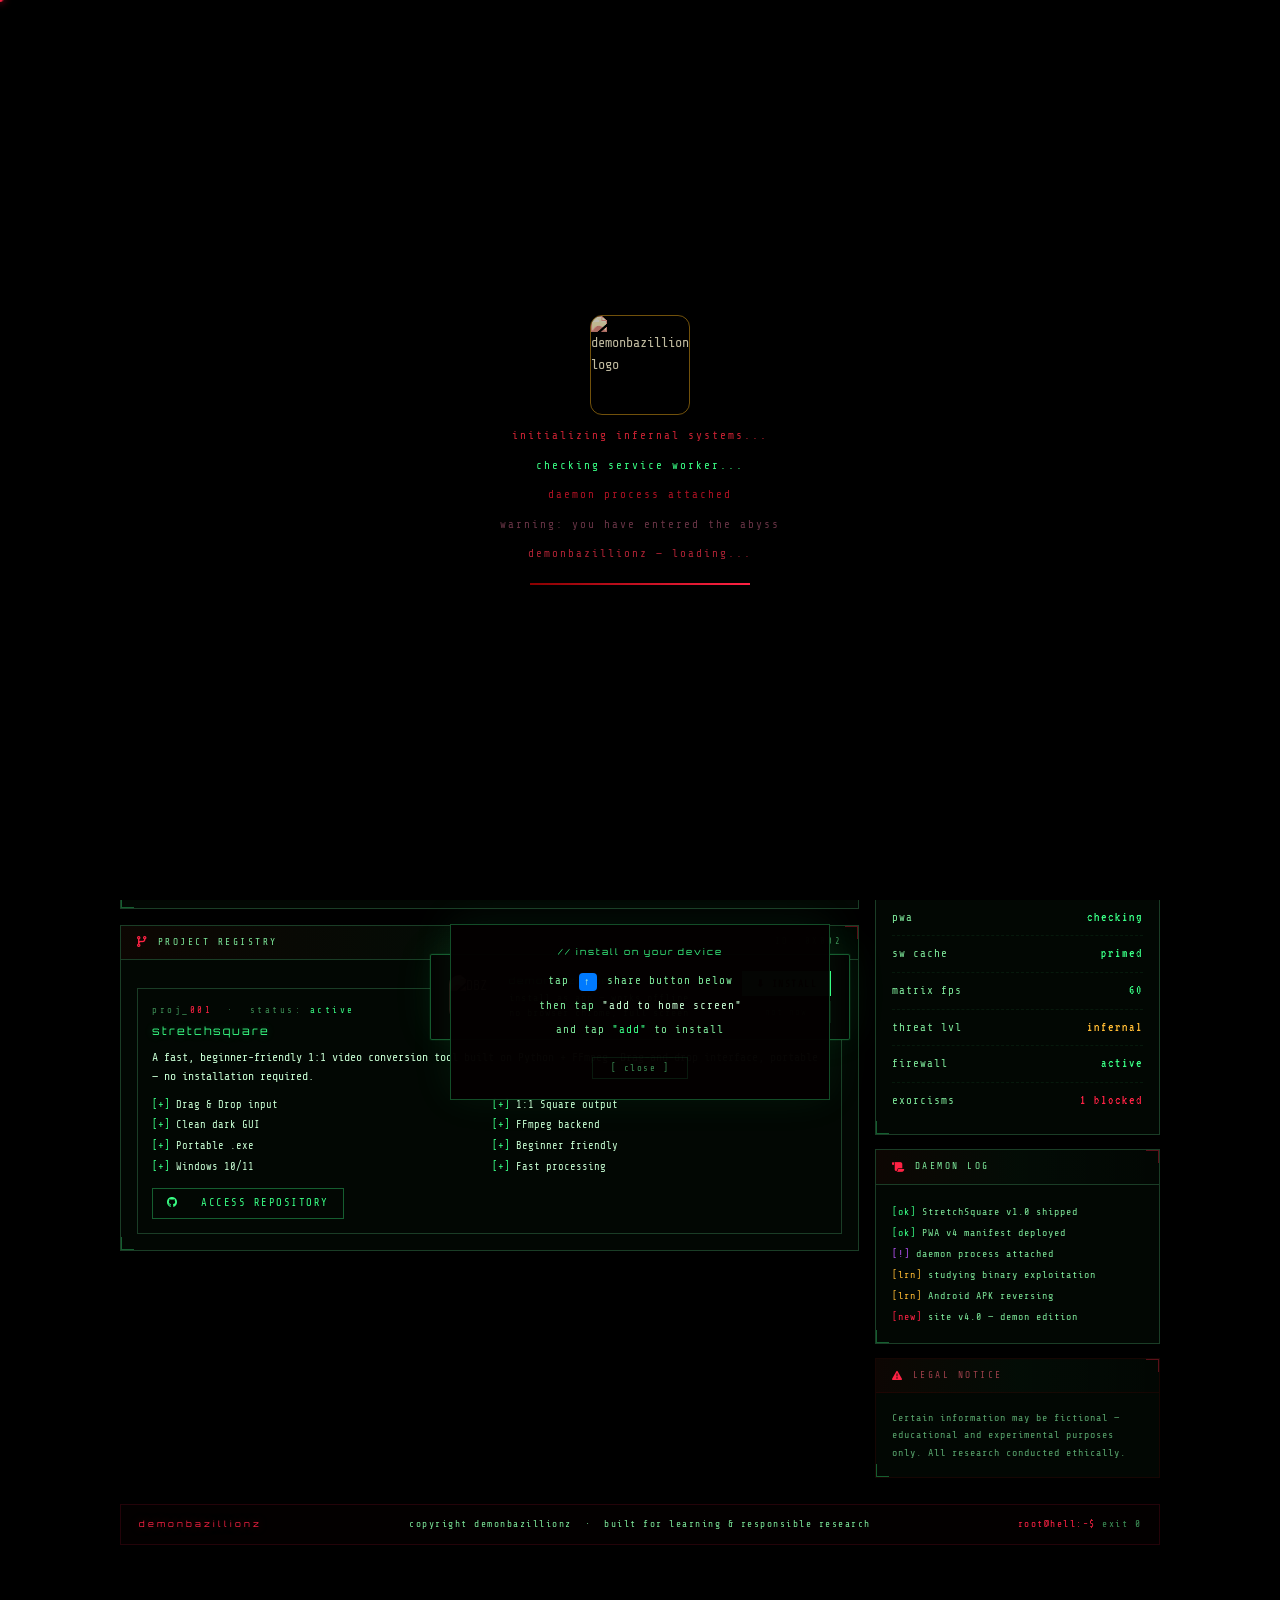
==== index.html @ 0a986ab4 "Add files via upload" ====
<!DOCTYPE html>
<html lang="en">
<head>
  <meta charset="UTF-8">
  <meta name="viewport" content="width=device-width, initial-scale=1.0, maximum-scale=1.0, user-scalable=no">
  <title>demonbazillionz</title>

  <!-- ── PWA CORE ── -->
  <link rel="manifest" href="manifest.json">
  <meta name="theme-color" content="#000000" media="(prefers-color-scheme: dark)">
  <meta name="theme-color" content="#000000" media="(prefers-color-scheme: light)">

  <!-- ── SEO & Description ── -->
  <meta name="description" content="demonbazillionz — Reverse engineering and Cybersecurity by NITHIN B N">
  <meta name="keywords" content="cybersecurity, reverse engineering, ethical hacking, pentesting, demonbazillionz">
  <meta name="author" content="NITHIN B N">
  <meta name="robots" content="index, follow">

  <!-- ── Open Graph ── -->
  <meta property="og:title" content="demonbazillionz">
  <meta property="og:description" content="Reverse engineering and Cybersecurity by NITHIN B N">
  <meta property="og:image" content="https://i.ibb.co/39F2XkQs/demonbazillionz.png">
  <meta property="og:type" content="website">
  <meta property="og:url" content="https://demonbazillionz.github.io/demonbazillionz/">
  <meta name="twitter:card" content="summary">
  <meta name="twitter:title" content="demonbazillionz">
  <meta name="twitter:image" content="https://i.ibb.co/39F2XkQs/demonbazillionz.png">

  <!-- ── iOS / Safari PWA ── -->
  <meta name="mobile-web-app-capable" content="yes">
  <meta name="apple-mobile-web-app-capable" content="yes">
  <meta name="apple-mobile-web-app-status-bar-style" content="black-translucent">
  <meta name="apple-mobile-web-app-title" content="DBZ">
  <link rel="apple-touch-icon" href="icons/icon-192.png">
  <link rel="apple-touch-icon" sizes="152x152" href="icons/icon-192.png">
  <link rel="apple-touch-icon" sizes="167x167" href="icons/icon-192.png">
  <link rel="apple-touch-icon" sizes="180x180" href="icons/icon-192.png">

  <!-- iOS Splash Screens (key sizes) -->
  <link rel="apple-touch-startup-image" 
        media="screen and (device-width: 390px) and (device-height: 844px) and (-webkit-device-pixel-ratio: 3)"
        href="icons/icon-512.png">
  <link rel="apple-touch-startup-image"
        media="screen and (device-width: 414px) and (device-height: 896px) and (-webkit-device-pixel-ratio: 2)"
        href="icons/icon-512.png">
  <link rel="apple-touch-startup-image"
        media="screen and (device-width: 375px) and (device-height: 812px) and (-webkit-device-pixel-ratio: 3)"
        href="icons/icon-512.png">

  <!-- ── Favicon ── -->
  <link rel="icon" type="image/png" sizes="32x32" href="icons/icon-192.png">
  <link rel="icon" type="image/png" sizes="16x16" href="icons/icon-192.png">
  <link rel="shortcut icon" href="icons/icon-192.png">

  <!-- ══════════════════════════════════════════
       SERVICE WORKER + AUTO-UPDATE SYSTEM
       ─────────────────────────────────────────
       Flow:
       1. SW installs → skipWaiting (activates fast)
       2. SW activates → postMessage("SW_UPDATED")
          to every open tab
       3. Page receives message → shows toast
       4. Toast auto-reloads after 3s countdown
          OR user taps "reload now"
       Result: user always gets latest version
               with zero manual action needed
  ══════════════════════════════════════════ -->
  <script>
    if ("serviceWorker" in navigator) {
      window.addEventListener("load", () => {

        navigator.serviceWorker.register("./service-worker.js", { scope: "./" })
          .then(reg => {
            console.log("[DBZ-SW] registered, scope:", reg.scope);

            // ── Detect a new SW found (update available) ──
            reg.addEventListener("updatefound", () => {
              const newWorker = reg.installing;
              console.log("[DBZ-SW] update found, new worker installing...");
              newWorker.addEventListener("statechange", () => {
                console.log("[DBZ-SW] worker state:", newWorker.state);
              });
            });

            // ── Periodically check for updates (every 60s) ──
            // Browser already checks on navigate, this catches long sessions
            setInterval(() => {
              reg.update().catch(() => {});
            }, 60 * 1000);
          })
          .catch(e => console.warn("[DBZ-SW] registration failed:", e));

        // ── Listen for SW_UPDATED message from activated SW ──
        navigator.serviceWorker.addEventListener("message", event => {
          if (event.data?.type === "SW_UPDATED") {
            console.log("[DBZ-SW] update broadcast received, version:", event.data.version);
            window._swVersion = event.data.version;
            // Show the update toast (defined below after DOM loads)
            if (typeof window.showUpdateToast === "function") {
              window.showUpdateToast(event.data.version);
            } else {
              // DOM not ready yet — wait for it
              window._pendingUpdateVersion = event.data.version;
            }
          }
        });

        // ── Handle controller change (new SW took over) ──
        // This fires when a NEW controller replaces the old one
        let refreshing = false;
        navigator.serviceWorker.addEventListener("controllerchange", () => {
          if (!refreshing) {
            refreshing = true;
            console.log("[DBZ-SW] controller changed — reloading for fresh content");
            window.location.reload();
          }
        });

      });
    }
  </script>

  <!-- ── FONTS ── -->
  <link rel="preconnect" href="https://fonts.googleapis.com">
  <link rel="preconnect" href="https://fonts.gstatic.com" crossorigin>
  <link href="https://fonts.googleapis.com/css2?family=Share+Tech+Mono&family=VT323&family=Orbitron:wght@400;700;900&display=swap" rel="stylesheet">
  <link rel="stylesheet" href="https://cdnjs.cloudflare.com/ajax/libs/font-awesome/6.4.0/css/all.min.css" crossorigin="anonymous"/>

  <style>
    /* ═══════════════════════════════════════════
       COLOUR SYSTEM
    ═══════════════════════════════════════════ */
    :root {
      --c-primary : #39ff85;
      --c-body    : #c8ffd4;
      --c-muted   : #7de89a;
      --c-faint   : #3d8f56;
      --c-border  : #1a3d26;
      --c-red     : #ff2244;
      --c-blood   : #8b0000;
      --c-amber   : #ffbb33;
      --c-violet  : #bb55ff;
      --c-cyan    : #33ddff;
      --c-bg      : #000000;
      --c-surface : rgba(4, 10, 6, 0.94);
      --c-header  : rgba(8, 0, 2, 0.98);
      --f-mono    : 'Share Tech Mono', 'Courier New', monospace;
      --f-display : 'Orbitron', monospace;
      --f-vt      : 'VT323', monospace;
    }

    *, *::before, *::after { box-sizing:border-box; margin:0; padding:0; }

    html, body {
      width:100%; min-height:100vh;
      background: var(--c-bg);
      color: var(--c-body);
      font-family: var(--f-mono);
      font-size: 13.5px;
      line-height: 1.6;
      overflow-x: hidden;
      cursor: none;
      -webkit-font-smoothing: antialiased;
    }

    body::before {
      content:''; position:fixed; inset:0;
      background: repeating-linear-gradient(0deg,
        transparent 0px, transparent 3px,
        rgba(0,0,0,0.08) 3px, rgba(0,0,0,0.08) 4px
      );
      pointer-events:none; z-index:9999;
    }
    body::after {
      content:''; position:fixed; inset:0;
      background: radial-gradient(ellipse at center, transparent 50%, rgba(0,0,0,0.75) 100%);
      pointer-events:none; z-index:9998;
    }

    /* ── CURSOR ── */
    #cursor {
      position:fixed; pointer-events:none; z-index:99999;
      font-size:15px; line-height:1;
      color: var(--c-red);
      text-shadow: 0 0 8px var(--c-red);
      will-change: transform;
    }
    .cursor-trail {
      position:fixed; pointer-events:none; z-index:99998;
      border-radius:50%; width:4px; height:4px;
      background: var(--c-red);
      will-change: transform, opacity;
    }

    /* ── MATRIX CANVAS ── */
    #matrix-canvas {
      position:fixed; inset:0; width:100%; height:100%;
      z-index:1; opacity:0.13; will-change:transform;
    }

    /* ── SIGIL BG ── */
    #sigil-bg {
      position:fixed; top:50%; left:50%;
      width:min(540px,85vw); height:min(540px,85vw);
      z-index:2; opacity:0.04; pointer-events:none;
      animation: sigil-rot 65s linear infinite;
      will-change:transform;
      transform:translate(-50%,-50%) rotate(0deg);
    }
    @keyframes sigil-rot { to { transform:translate(-50%,-50%) rotate(360deg); } }

    /* ── BLOOD CANVAS ── */
    #blood-canvas {
      position:fixed; top:0; left:0; width:100%; height:100%;
      z-index:3; pointer-events:none; will-change:transform;
    }

    /* ── NOISE ── */
    #noise {
      position:fixed; inset:0; z-index:4;
      pointer-events:none; opacity:0.025;
      background-image: url("data:image/svg+xml,%3Csvg viewBox='0 0 200 200' xmlns='http://www.w3.org/2000/svg'%3E%3Cfilter id='n'%3E%3CfeTurbulence type='fractalNoise' baseFrequency='0.85' numOctaves='3' stitchTiles='stitch'/%3E%3C/filter%3E%3Crect width='100%25' height='100%25' filter='url(%23n)'/%3E%3C/svg%3E");
      background-size:200px;
    }

    /* ── LIGHTNING ── */
    #lightning { position:fixed; inset:0; z-index:5; pointer-events:none; opacity:0; }

    /* ── GHOST PARTICLES ── */
    .ghost-particle {
      position:fixed; pointer-events:none; z-index:6;
      font-size:12px; font-family:var(--f-mono);
      animation: ghost-fly 2s ease-out forwards;
    }
    @keyframes ghost-fly {
      0%  { opacity:1;   transform:translateY(0) scale(1); }
      100%{ opacity:0;   transform:translateY(-80px) scale(0.4); }
    }

    /* ══════════════════════════════════════════
       ★ PWA INSTALL BANNER ★
    ══════════════════════════════════════════ */
    #pwa-banner {
      position: fixed;
      bottom: -140px;       /* starts offscreen */
      left: 50%;
      transform: translateX(-50%);
      z-index: 99996;
      width: min(420px, calc(100vw - 24px));
      background: rgba(4,0,1,0.98);
      border: 1px solid rgba(57,255,133,0.35);
      box-shadow: 0 -4px 40px rgba(57,255,133,0.08), 0 0 0 1px rgba(57,255,133,0.05);
      padding: 16px 18px;
      display: flex;
      align-items: center;
      gap: 14px;
      transition: bottom 0.55s cubic-bezier(0.34, 1.56, 0.64, 1);
      border-radius: 2px;
    }
    #pwa-banner.visible { bottom: 18px; }
    #pwa-banner.dismissed { bottom: -200px; transition: bottom 0.35s ease-in; }

    .pwa-icon {
      flex-shrink: 0;
      width: 46px; height: 46px;
      border-radius: 10px;
      overflow: hidden;
      border: 1px solid rgba(220,20,60,0.3);
      filter: sepia(1) hue-rotate(320deg) saturate(1.8) brightness(0.75);
    }
    .pwa-icon img { width:100%; height:100%; object-fit:cover; display:block; }

    .pwa-text { flex: 1; min-width: 0; }
    .pwa-text .pwa-title {
      font-family: var(--f-display);
      font-size: 0.68rem;
      color: var(--c-primary);
      letter-spacing: 2px;
      text-transform: lowercase;
      margin-bottom: 2px;
    }
    .pwa-text .pwa-sub {
      font-size: 10px;
      color: var(--c-muted);
      letter-spacing: 1px;
      line-height: 1.5;
    }

    .pwa-actions { display: flex; flex-direction: column; gap: 5px; flex-shrink: 0; }
    .pwa-install {
      font-family: var(--f-mono);
      font-size: 9.5px;
      color: #000;
      background: var(--c-primary);
      border: none;
      padding: 7px 14px;
      cursor: none;
      letter-spacing: 1.5px;
      text-transform: uppercase;
      font-weight: 700;
      transition: filter 0.15s;
      white-space: nowrap;
    }
    .pwa-install:hover { filter: brightness(1.1); }
    .pwa-dismiss {
      font-family: var(--f-mono);
      font-size: 9px;
      color: var(--c-faint);
      background: transparent;
      border: 1px solid rgba(57,255,133,0.1);
      padding: 5px 10px;
      cursor: none;
      letter-spacing: 1px;
      text-align: center;
      transition: color 0.15s, border-color 0.15s;
    }
    .pwa-dismiss:hover { color: var(--c-red); border-color: rgba(255,34,68,0.2); }

    /* ── iOS Manual Prompt ── */
    #ios-prompt {
      position: fixed;
      bottom: -200px;
      left: 50%;
      transform: translateX(-50%);
      z-index: 99996;
      width: min(380px, calc(100vw - 24px));
      background: rgba(4,0,1,0.98);
      border: 1px solid rgba(57,255,133,0.3);
      padding: 20px 18px;
      text-align: center;
      transition: bottom 0.55s cubic-bezier(0.34, 1.56, 0.64, 1);
      box-shadow: 0 -4px 40px rgba(57,255,133,0.08);
    }
    #ios-prompt.visible { bottom: 18px; }
    #ios-prompt.dismissed { bottom: -200px; transition: bottom 0.35s ease-in; }

    #ios-prompt .ios-title {
      font-family: var(--f-display);
      font-size: 0.65rem;
      color: var(--c-primary);
      letter-spacing: 2px;
      margin-bottom: 10px;
    }
    #ios-prompt .ios-steps {
      font-size: 11px;
      color: var(--c-muted);
      letter-spacing: 1px;
      line-height: 2.2;
      margin-bottom: 14px;
    }
    #ios-prompt .ios-steps span { color: var(--c-body); }
    #ios-prompt .share-icon {
      display: inline-block;
      width: 18px; height: 18px;
      background: #007aff;
      border-radius: 4px;
      line-height: 18px;
      font-size: 10px;
      color: #fff;
      vertical-align: middle;
      margin: 0 3px;
    }
    #ios-prompt .ios-close {
      font-family: var(--f-mono);
      font-size: 9px;
      color: var(--c-faint);
      background: transparent;
      border: 1px solid rgba(57,255,133,0.1);
      padding: 5px 18px;
      cursor: none;
      letter-spacing: 1.5px;
    }

    /* ══════════════════════════════════════════
       BOOT SCREEN
    ══════════════════════════════════════════ */
    #boot-screen {
      position:fixed; inset:0; background:#000;
      z-index:99997;
      display:flex; flex-direction:column;
      align-items:center; justify-content:center; gap:12px;
      transition: opacity 0.7s ease;
    }
    #boot-screen.fade-out { opacity:0; pointer-events:none; }

    #boot-logo {
      width:100px; height:100px; border-radius:12px;
      border:1px solid rgba(250,180,25,0.45);
      overflow:hidden;
      animation: logo-beat 1.1s ease-in-out infinite alternate;
    }
    #boot-logo img {
      width:100%; height:100%; object-fit:cover; display:block;
      filter: sepia(1) hue-rotate(320deg) saturate(1.8) brightness(0.75);
    }
    @keyframes logo-beat {
      from { box-shadow:0 0 18px rgba(250,180,25,0.3); transform:scale(1); }
      to   { box-shadow:0 0 44px rgba(250,180,25,0.6); transform:scale(1.04); }
    }

    .boot-line {
      font-family:var(--f-mono); font-size:11px;
      letter-spacing:2px; opacity:0;
      animation:bshow 0.05s forwards;
    }
    @keyframes bshow { to { opacity:1; } }

    /* Boot progress bar */
    #boot-progress-track {
      width: 220px;
      height: 2px;
      background: rgba(57,255,133,0.08);
      margin-top: 8px;
      overflow: hidden;
    }
    #boot-progress-fill {
      height: 100%;
      width: 0%;
      background: linear-gradient(90deg, var(--c-blood), var(--c-red));
      box-shadow: 0 0 8px rgba(255,34,68,0.5);
      transition: width 0.1s ease;
    }

    /* ══════════════════════════════════════════
       PAGE WRAPPER
    ══════════════════════════════════════════ */
    #page {
      position:relative; z-index:10;
      max-width:1080px; margin:0 auto;
      padding:20px 20px 60px;
    }

    /* ══════════════════════════════════════════
       ACCESS BAR
    ══════════════════════════════════════════ */
    #access-bar {
      border:1px solid rgba(220,20,60,0.2); border-bottom:none;
      background: linear-gradient(90deg, #0c0000, #050200, #000602);
      padding:5px 16px;
      display:flex; justify-content:space-between; align-items:center;
      font-size:10px; color:var(--c-faint);
      letter-spacing:1.5px; text-transform:uppercase;
    }
    .blink-dot {
      display:inline-block; width:6px; height:6px;
      background:var(--c-red); border-radius:50%;
      box-shadow:0 0 6px var(--c-red);
      animation:bdot 1.4s step-start infinite; margin-right:6px;
    }
    @keyframes bdot { 50%{opacity:0} }
    .s-ok   { color: var(--c-primary); }
    .s-warn { color: var(--c-amber); }
    .s-evil { color: var(--c-red); }

    /* ══════════════════════════════════════════
       TERMINAL FRAME
    ══════════════════════════════════════════ */
    #terminal-frame {
      border:1px solid rgba(220,20,60,0.18);
      background: var(--c-surface);
      box-shadow: 0 0 50px rgba(139,0,0,0.07), inset 0 0 60px rgba(0,0,0,0.5);
      animation: frame-breathe 14s ease-in-out infinite;
    }
    @keyframes frame-breathe {
      0%,100%{ box-shadow:0 0 50px rgba(139,0,0,0.07), inset 0 0 60px rgba(0,0,0,0.5); }
      50%    { box-shadow:0 0 90px rgba(139,0,0,0.14), inset 0 0 60px rgba(0,0,0,0.5); }
    }

    #terminal-titlebar {
      background: var(--c-header);
      border-bottom:1px solid rgba(220,20,60,0.14);
      padding:7px 14px;
      display:flex; align-items:center; gap:7px;
      font-size:10px; color:var(--c-muted); letter-spacing:1.5px;
    }
    .win-btn { width:10px; height:10px; border-radius:50%; }
    .wb-close{ background:#ff3b30; box-shadow:0 0 5px #ff3b30; }
    .wb-min  { background:#ffcc00; box-shadow:0 0 4px #ffcc00; }
    .wb-max  { background:#28a745; box-shadow:0 0 4px #28a745; }

    #terminal-body { padding:26px 28px 32px; }

    /* ══════════════════════════════════════════
       MAIN TITLE
    ══════════════════════════════════════════ */
    #title-wrap { text-align:center; margin-bottom:20px; }

    #site-title {
      font-family: var(--f-display);
      font-size: clamp(1.6rem, 4.2vw, 3rem);
      font-weight: 900;
      color: var(--c-primary);
      text-transform: lowercase;
      letter-spacing: 5px;
      position: relative;
      display: inline-block;
      text-shadow: 0 0 16px rgba(57,255,133,0.4), 0 0 40px rgba(57,255,133,0.15);
      animation: title-flicker 10s ease-in-out infinite;
    }
    @keyframes title-flicker {
      0%,16%,18%,20%,90%,100%{
        color:var(--c-primary);
        text-shadow:0 0 16px rgba(57,255,133,0.4), 0 0 40px rgba(57,255,133,0.15);
      }
      17%{ color:var(--c-red); text-shadow:0 0 14px rgba(255,34,68,0.6); }
      91%{ color:var(--c-violet); text-shadow:0 0 14px rgba(187,85,255,0.5); }
    }
    #site-title::before {
      content:attr(data-text); position:absolute; left:0; top:0;
      color:var(--c-red); opacity:0.55;
      animation:glitch-r 4.5s infinite;
    }
    #site-title::after {
      content:attr(data-text); position:absolute; left:0; top:0;
      color:var(--c-cyan); opacity:0.4;
      animation:glitch-c 4.5s infinite 0.8s;
    }
    @keyframes glitch-r {
      0%,90%,100%{ transform:translate(0); clip-path:polygon(0 0,100% 0,100% 0,0 0); }
      92%{ transform:translate(-4px,1px); clip-path:polygon(0 18%,100% 18%,100% 38%,0 38%); }
      96%{ transform:translate(4px,-1px); clip-path:polygon(0 58%,100% 58%,100% 76%,0 76%); }
    }
    @keyframes glitch-c {
      0%,88%,100%{ transform:translate(0); clip-path:polygon(0 0,100% 0,100% 0,0 0); }
      90%{ transform:translate(3px,0); clip-path:polygon(0 40%,100% 40%,100% 60%,0 60%); }
      94%{ transform:translate(-3px,2px); clip-path:polygon(0 70%,100% 70%,100% 88%,0 88%); }
    }
    #site-title.inv { filter:invert(1) hue-rotate(180deg); }

    .demon-subtitle {
      font-family: var(--f-vt);
      font-size: clamp(1rem, 2.4vw, 1.35rem);
      color: var(--c-red);
      letter-spacing: 3px;
      margin-top: 5px;
      opacity: 0.85;
    }

    #penta-wrap { margin:10px auto 0; width:44px; height:44px; position:relative; }
    #penta-svg  {
      width:100%; height:100%;
      animation:pspin 24s linear infinite; will-change:transform;
      filter:drop-shadow(0 0 5px var(--c-red));
    }
    #penta-inner {
      position:absolute; top:0; left:0; width:100%; height:100%;
      animation:pspin 12s linear infinite reverse; opacity:0.35; will-change:transform;
    }
    @keyframes pspin { to { transform:rotate(360deg); } }

    /* ══════════════════════════════════════════
       WARNING BANNER
    ══════════════════════════════════════════ */
    #warning-banner {
      border:1px solid rgba(255,34,68,0.22);
      background:rgba(10,0,3,0.97);
      padding:8px 16px; margin:18px 0 0;
      font-size:10.5px; color: rgba(255,100,120,0.9);
      letter-spacing:1.5px;
      display:flex; gap:10px; align-items:center;
      animation:warn-breathe 3.5s ease-in-out infinite;
    }
    @keyframes warn-breathe {
      0%,100%{ border-color:rgba(255,34,68,0.22); }
      50%    { border-color:rgba(255,34,68,0.45); }
    }
    .warn-icon { color:var(--c-red); animation:bdot 1s step-start infinite; }

    /* ══════════════════════════════════════════
       TYPING PROMPT
    ══════════════════════════════════════════ */
    .prompt-line {
      margin-top:20px; font-size:0.84rem; color: var(--c-body);
      display:flex; gap:8px; flex-wrap:wrap; align-items:flex-start;
    }
    .ps1 { color:var(--c-red); white-space:nowrap; flex-shrink:0; font-weight:bold; }
    .ps1 span { color:var(--c-primary); }
    #typing-output { flex:1; color:var(--c-body); word-break:break-word; }
    #caret {
      display:inline-block; width:8px; height:1em;
      background:var(--c-red); vertical-align:text-bottom; margin-left:2px;
      animation:blink-c 1s step-start infinite;
    }
    @keyframes blink-c { 50%{opacity:0} }

    /* ══════════════════════════════════════════
       LOG TICKER
    ══════════════════════════════════════════ */
    #log-ticker {
      border:1px solid rgba(220,20,60,0.15); border-top:none;
      background:rgba(4,0,1,0.98);
      padding:6px 14px; font-size:9.5px;
      color: var(--c-muted); letter-spacing:1.5px;
      overflow:hidden; white-space:nowrap; margin-bottom:14px;
    }
    .ticker-inner {
      display:inline-block;
      animation:ticker 38s linear infinite;
      will-change:transform;
    }
    @keyframes ticker { 0%{transform:translateX(100vw)} 100%{transform:translateX(-100%)} }
    .t-ok   { color: var(--c-primary); }
    .t-warn { color: var(--c-amber); }
    .t-err  { color: var(--c-red); }
    .t-evil { color: var(--c-violet); }

    /* ══════════════════════════════════════════
       SOUL COUNTER
    ══════════════════════════════════════════ */
    #soul-counter {
      border:1px solid rgba(187,85,255,0.2);
      background:rgba(6,0,12,0.97);
      padding:8px 16px; margin-bottom:16px;
      display:flex; justify-content:space-between; align-items:center;
      font-size:10.5px; letter-spacing:1.5px; color: var(--c-muted);
    }
    #soul-count-val {
      font-family:var(--f-vt); font-size:1.3rem;
      color:var(--c-violet); letter-spacing:3px;
      text-shadow:0 0 10px rgba(187,85,255,0.6);
    }
    .soul-skull { color:var(--c-violet); animation:bdot 1.9s step-start infinite; }

    /* ══════════════════════════════════════════
       DIVIDERS
    ══════════════════════════════════════════ */
    .hex-divider {
      margin:18px 0; display:flex; align-items:center; gap:10px;
      font-size:9px; color: var(--c-faint); letter-spacing:3px;
    }
    .hex-divider::before,.hex-divider::after {
      content:''; flex:1; height:1px;
      background:linear-gradient(90deg,transparent,var(--c-border),transparent);
    }

    /* ══════════════════════════════════════════
       GRID
    ══════════════════════════════════════════ */
    .main-grid { display:grid; grid-template-columns:1fr 285px; gap:16px; }
    @media(max-width:820px){ .main-grid{grid-template-columns:1fr} }

    /* ══════════════════════════════════════════
       PANELS
    ══════════════════════════════════════════ */
    .panel {
      background: rgba(3,8,4,0.92);
      border:1px solid var(--c-border);
      position:relative; overflow:hidden;
      transition:border-color 0.3s, box-shadow 0.3s;
    }
    .panel:hover {
      border-color:rgba(220,20,60,0.25);
      box-shadow:0 0 20px rgba(139,0,0,0.08);
    }
    .panel::after {
      content:''; position:absolute; top:0; right:0;
      width:13px; height:13px;
      border-top:1px solid var(--c-red);
      border-right:1px solid var(--c-red);
      pointer-events:none; opacity:0.35;
    }
    .corner-bl {
      position:absolute; bottom:0; left:0;
      width:13px; height:13px;
      border-bottom:1px solid var(--c-primary);
      border-left:1px solid var(--c-primary);
      pointer-events:none; z-index:2; opacity:0.35;
    }

    .panel-header {
      background:linear-gradient(90deg,rgba(139,0,0,0.08),rgba(57,255,133,0.02),transparent);
      border-bottom:1px solid var(--c-border);
      padding:9px 16px;
      display:flex; align-items:center; gap:8px;
      font-size:9.5px; color: var(--c-muted);
      letter-spacing:2.5px; text-transform:uppercase;
      position:relative; z-index:2;
    }
    .ph-icon { color:var(--c-red); font-size:11px; }
    .ph-tag  { margin-left:auto; color:var(--c-faint); font-size:8.5px; }

    .panel-body { padding:16px; position:relative; z-index:2; }

    /* ══════════════════════════════════════════
       AGENT / ABOUT
    ══════════════════════════════════════════ */
    .about-grid { display:flex; gap:16px; align-items:flex-start; margin-bottom:14px; }

    .avatar-frame {
      flex-shrink:0; width:80px; height:80px;
      border:1px solid rgba(220,20,60,0.4);
      position:relative; overflow:hidden;
      animation: av-haunt 9s ease-in-out infinite;
    }
    @keyframes av-haunt {
      0%,100%{ box-shadow:0 0 12px rgba(139,0,0,0.2); }
      50%    { box-shadow:0 0 26px rgba(220,20,60,0.38); }
    }
    .avatar-frame img {
      width:100%; height:100%; object-fit:cover; display:block;
      filter: saturate(0.15) sepia(1) hue-rotate(320deg) brightness(0.7) contrast(1.2);
      animation: av-glitch 14s ease-in-out infinite;
    }
    @keyframes av-glitch {
      0%,93%,100%{ filter:saturate(0.15) sepia(1) hue-rotate(320deg) brightness(0.7) contrast(1.2); transform:translate(0); }
      94%{ filter:saturate(0.5) hue-rotate(100deg) brightness(1.15); transform:translate(-2px,1px); }
      96%{ filter:saturate(0) brightness(0.3); transform:translate(2px,-1px); }
      97%{ filter:saturate(0.15) sepia(1) hue-rotate(320deg) brightness(0.7); transform:translate(0); }
    }
    .avatar-frame::after {
      content:''; position:absolute; inset:0;
      background:repeating-linear-gradient(0deg,transparent,transparent 3px,rgba(220,20,60,0.04) 3px,rgba(220,20,60,0.04) 4px);
      pointer-events:none;
    }

    .agent-info .handle {
      font-family:var(--f-display); font-size:0.72rem;
      color:var(--c-primary); letter-spacing:2.5px; text-transform:lowercase;
      text-shadow:0 0 8px rgba(57,255,133,0.3);
    }
    .agent-info .realname {
      font-family:var(--f-vt); font-size:1.3rem;
      color:var(--c-amber); letter-spacing:2px;
      text-shadow:0 0 8px rgba(255,187,51,0.35);
      margin-top:2px;
    }
    .agent-info .role-tag {
      margin-top:6px; font-size:10px;
      color: var(--c-muted);
      letter-spacing:1.5px;
      border-left:1.5px solid rgba(220,20,60,0.35);
      padding-left:8px; line-height:1.75;
    }

    .bio-text {
      font-size:12px; color: var(--c-body); line-height:1.72;
      border-left:1px solid rgba(57,255,133,0.15);
      padding-left:12px; margin-top:4px;
    }

    /* ══════════════════════════════════════════
       SKILLS
    ══════════════════════════════════════════ */
    .skills-header {
      font-size:9px; letter-spacing:2.5px;
      color:var(--c-faint); text-transform:uppercase; margin:16px 0 8px;
    }
    .skills-grid { display:grid; grid-template-columns:repeat(3,1fr); gap:7px; }
    .skill-item {
      border:1px solid var(--c-border); padding:7px 9px;
      font-size:11px; color: var(--c-body);
      letter-spacing:1px; cursor:default;
      transition:border-color 0.2s, color 0.2s, background 0.2s;
    }
    .skill-item::before { content:'> '; color:var(--c-faint); }
    .skill-item:hover {
      border-color:rgba(255,34,68,0.4);
      color:var(--c-red);
      background:rgba(255,34,68,0.04);
    }
    .skill-item:hover::before { color:var(--c-red); }

    /* ══════════════════════════════════════════
       PROJECTS
    ══════════════════════════════════════════ */
    .project-entry {
      border:1px solid var(--c-border); padding:14px; margin-top:12px;
      transition:border-color 0.3s, box-shadow 0.3s;
    }
    .project-entry:hover { border-color:rgba(220,20,60,0.25); box-shadow:0 0 16px rgba(139,0,0,0.07); }
    .project-id { font-size:9px; color:var(--c-faint); letter-spacing:2.5px; margin-bottom:6px; }
    .project-id span { color:var(--c-red); }
    .project-name {
      font-family:var(--f-display); font-size:0.82rem;
      color:var(--c-primary); letter-spacing:2px; margin-bottom:7px;
      text-transform:lowercase;
      text-shadow:0 0 8px rgba(57,255,133,0.25);
    }
    .project-desc { font-size:11.5px; color:var(--c-body); line-height:1.68; margin-bottom:10px; }
    .feature-list {
      list-style:none; font-size:10.5px; color:var(--c-body);
      display:grid; grid-template-columns:1fr 1fr; gap:4px; margin-bottom:12px;
    }
    .feature-list li::before { content:'[+] '; color:var(--c-primary); }

    .hack-btn {
      display:inline-block; font-family:var(--f-mono);
      font-size:10.5px; color:var(--c-primary);
      border:1px solid rgba(57,255,133,0.35);
      padding:6px 14px; text-decoration:none;
      letter-spacing:1.5px; text-transform:uppercase;
      transition:all 0.2s;
    }
    .hack-btn:hover {
      background:rgba(57,255,133,0.07);
      box-shadow:0 0 14px rgba(57,255,133,0.15);
      color:#fff; border-color:var(--c-primary);
    }

    /* ══════════════════════════════════════════
       SIDEBAR — STAT BLOCK
    ══════════════════════════════════════════ */
    .stat-block { font-size:11px; }
    .stat-row {
      display:flex; justify-content:space-between; align-items:center;
      padding:7px 0;
      border-bottom:1px dashed rgba(57,255,133,0.07);
    }
    .stat-row:last-child { border-bottom:none; }
    .stat-row .label { color:var(--c-muted); letter-spacing:1px; }
    .stat-row .val   { font-family:var(--f-vt); font-size:1rem; letter-spacing:2px; color:var(--c-primary); }
    .stat-row .val.warn { color:var(--c-amber); }
    .stat-row .val.crit { color:var(--c-red); animation:bdot 1.6s step-start infinite; }

    /* ══════════════════════════════════════════
       CONNECT
    ══════════════════════════════════════════ */
    .connect-grid { display:grid; grid-template-columns:1fr 1fr; gap:7px; margin-top:4px; }
    .connect-link {
      display:flex; align-items:center; gap:7px; padding:8px 9px;
      border:1px solid var(--c-border); text-decoration:none;
      color:var(--c-body); font-size:11px; letter-spacing:1px;
      transition:border-color 0.2s, color 0.2s, background 0.2s;
    }
    .connect-link:hover {
      border-color:rgba(220,20,60,0.3);
      color:var(--c-red); background:rgba(220,20,60,0.04);
    }
    .connect-link img { width:14px; height:14px; object-fit:contain; }

    /* ══════════════════════════════════════════
       HEXDUMP
    ══════════════════════════════════════════ */
    .hexdump {
      font-size:8px; color:rgba(57,255,133,0.07);
      letter-spacing:1.5px; line-height:2;
      font-family:var(--f-mono); user-select:none; overflow:hidden; max-height:46px;
    }

    /* ══════════════════════════════════════════
       FOOTER
    ══════════════════════════════════════════ */
    #site-footer {
      margin-top:26px;
      border:1px solid rgba(220,20,60,0.15);
      padding:12px 18px;
      display:flex; justify-content:space-between; align-items:center;
      font-size:9.5px; color:var(--c-muted); letter-spacing:1.5px;
      flex-wrap:wrap; gap:6px;
      background:rgba(4,0,1,0.95);
    }
    .footer-brand {
      font-family:var(--f-display); font-size:0.62rem;
      color:var(--c-red); letter-spacing:3px;
      text-transform:lowercase;
      text-shadow:0 0 8px rgba(139,0,0,0.5);
    }

    /* ── Install trigger button in footer ── */
    #pwa-trigger {
      font-family: var(--f-mono);
      font-size: 9px;
      color: var(--c-primary);
      background: transparent;
      border: 1px solid rgba(57,255,133,0.25);
      padding: 4px 10px;
      cursor: none;
      letter-spacing: 1.5px;
      display: none;
      transition: all 0.2s;
    }
    #pwa-trigger.show { display: inline-block; }
    #pwa-trigger:hover { background: rgba(57,255,133,0.06); }

    /* ══════════════════════════════════════════
       RESPONSIVE
    ══════════════════════════════════════════ */
    @media(max-width:600px){
      .skills-grid{grid-template-columns:1fr 1fr}
      .feature-list{grid-template-columns:1fr}
      .connect-grid{grid-template-columns:1fr}
      #terminal-body{padding:16px 14px 22px}
    }

    /* Touch devices: restore default cursor */
    @media (pointer: coarse) {
      html, body { cursor: auto; }
      #cursor, .cursor-trail { display: none; }
      .pwa-install, .pwa-dismiss, .ios-close, #pwa-trigger { cursor: pointer; }
    }

    /* ══════════════════════════════════════════
       ★ MANUAL INSTALL MODAL ★
       Works on every browser — no beforeinstallprompt needed
    ══════════════════════════════════════════ */
    #install-modal {
      position: fixed;
      inset: 0;
      z-index: 999995;
      display: flex;
      align-items: flex-end;
      justify-content: center;
      padding-bottom: 20px;
      pointer-events: none;
      opacity: 0;
      transition: opacity 0.35s ease;
    }
    #install-modal.open {
      pointer-events: all;
      opacity: 1;
    }
    .modal-backdrop {
      position: absolute;
      inset: 0;
      background: rgba(0,0,0,0.75);
      backdrop-filter: blur(3px);
      -webkit-backdrop-filter: blur(3px);
    }
    .modal-box {
      position: relative;
      z-index: 2;
      width: min(480px, calc(100vw - 24px));
      background: rgba(3, 8, 4, 0.99);
      border: 1px solid rgba(57,255,133,0.3);
      box-shadow: 0 -4px 60px rgba(0,0,0,0.8), 0 0 40px rgba(57,255,133,0.05);
      transform: translateY(40px);
      transition: transform 0.45s cubic-bezier(0.34, 1.56, 0.64, 1);
    }
    #install-modal.open .modal-box { transform: translateY(0); }
    .modal-header {
      background: linear-gradient(90deg, rgba(139,0,0,0.12), rgba(57,255,133,0.03), transparent);
      border-bottom: 1px solid var(--c-border);
      padding: 11px 16px;
      display: flex;
      align-items: center;
      justify-content: space-between;
      font-size: 9.5px;
      color: var(--c-muted);
      letter-spacing: 2.5px;
      text-transform: uppercase;
    }
    .modal-close {
      background: transparent;
      border: 1px solid rgba(255,34,68,0.2);
      color: var(--c-red);
      font-family: var(--f-mono);
      font-size: 10px;
      padding: 3px 9px;
      cursor: pointer;
      letter-spacing: 1px;
      transition: background 0.2s;
    }
    .modal-close:hover { background: rgba(255,34,68,0.08); }
    .modal-body { padding: 18px 20px 22px; }
    .browser-tabs {
      display: flex;
      gap: 6px;
      margin-bottom: 16px;
      flex-wrap: wrap;
    }
    .btab {
      font-family: var(--f-mono);
      font-size: 9px;
      letter-spacing: 1.5px;
      padding: 5px 12px;
      border: 1px solid var(--c-border);
      background: transparent;
      color: var(--c-muted);
      cursor: pointer;
      text-transform: uppercase;
      transition: all 0.2s;
    }
    .btab.active {
      border-color: rgba(57,255,133,0.4);
      color: var(--c-primary);
      background: rgba(57,255,133,0.05);
    }
    .btab:hover:not(.active) { border-color: rgba(57,255,133,0.2); color: var(--c-body); }
    .install-steps { display: none; }
    .install-steps.active { display: block; }
    .step-title {
      font-family: var(--f-display);
      font-size: 0.65rem;
      color: var(--c-primary);
      letter-spacing: 2px;
      margin-bottom: 14px;
      text-shadow: 0 0 8px rgba(57,255,133,0.2);
    }
    .step-row {
      display: flex;
      align-items: flex-start;
      gap: 12px;
      padding: 10px 0;
      border-bottom: 1px dashed rgba(57,255,133,0.07);
    }
    .step-row:last-of-type { border-bottom: none; }
    .step-num {
      flex-shrink: 0;
      width: 22px; height: 22px;
      border: 1px solid rgba(255,34,68,0.4);
      display: flex; align-items: center; justify-content: center;
      color: var(--c-red);
      font-family: var(--f-vt);
      font-size: 1.1rem;
    }
    .step-text {
      font-size: 11.5px;
      color: var(--c-body);
      letter-spacing: 1px;
      line-height: 1.65;
      flex: 1;
    }
    .step-text b { color: var(--c-primary); font-weight: normal; }
    .step-text em {
      color: var(--c-amber);
      font-style: normal;
      border: 1px solid rgba(255,187,51,0.25);
      padding: 1px 5px;
      font-size: 10px;
      letter-spacing: 1px;
    }
    .modal-instant {
      display: none;
      width: 100%;
      font-family: var(--f-mono);
      font-size: 11px;
      color: #000;
      background: var(--c-primary);
      border: none;
      padding: 11px;
      cursor: pointer;
      letter-spacing: 2px;
      text-transform: uppercase;
      font-weight: 700;
      margin-top: 14px;
      transition: filter 0.15s;
      box-shadow: 0 0 20px rgba(57,255,133,0.15);
    }
    .modal-instant.show { display: block; }
    .modal-instant:hover { filter: brightness(1.1); }

    /* Floating Action Button — always visible, never fails */
    #install-fab {
      position: fixed;
      bottom: 24px;
      right: 20px;
      z-index: 99990;
      background: rgba(3,8,4,0.97);
      border: 1px solid rgba(57,255,133,0.4);
      color: var(--c-primary);
      font-family: var(--f-mono);
      font-size: 10px;
      letter-spacing: 1.5px;
      padding: 10px 16px;
      cursor: pointer;
      display: none;
      align-items: center;
      gap: 8px;
      box-shadow: 0 0 20px rgba(57,255,133,0.08), 0 4px 20px rgba(0,0,0,0.5);
      transition: border-color 0.2s, box-shadow 0.2s, transform 0.2s;
      animation: fab-breathe 3s ease-in-out infinite;
    }
    #install-fab.show { display: flex; }
    #install-fab:hover {
      border-color: rgba(57,255,133,0.7);
      box-shadow: 0 0 30px rgba(57,255,133,0.15), 0 4px 20px rgba(0,0,0,0.5);
      transform: translateY(-2px);
    }
    @keyframes fab-breathe {
      0%,100% { box-shadow: 0 0 20px rgba(57,255,133,0.08), 0 4px 20px rgba(0,0,0,0.5); }
      50%      { box-shadow: 0 0 28px rgba(57,255,133,0.18), 0 4px 20px rgba(0,0,0,0.5); }
    }
    .fab-dot {
      width: 6px; height: 6px;
      background: var(--c-primary);
      border-radius: 50%;
      box-shadow: 0 0 6px var(--c-primary);
      animation: bdot 1.4s step-start infinite;
    }
    @media (pointer: coarse) {
      #install-fab { cursor: pointer; }
      .modal-close, .btab, .modal-instant { cursor: pointer; }
    }

    /* ══════════════════════════════════════════
       ★ AUTO-UPDATE TOAST ★
       Slides in from top when a new SW activates
    ══════════════════════════════════════════ */
    #update-toast {
      position: fixed;
      top: -120px;              /* starts above screen */
      left: 50%;
      transform: translateX(-50%);
      z-index: 999999;
      width: min(460px, calc(100vw - 20px));
      background: rgba(2, 8, 3, 0.99);
      border: 1px solid rgba(57,255,133,0.5);
      box-shadow:
        0 0 0 1px rgba(57,255,133,0.08),
        0 8px 40px rgba(0,0,0,0.7),
        0 0 30px rgba(57,255,133,0.06);
      padding: 14px 18px;
      display: flex;
      align-items: center;
      gap: 14px;
      transition: top 0.6s cubic-bezier(0.34, 1.56, 0.64, 1);
      border-radius: 2px;
    }
    #update-toast.visible { top: 14px; }
    #update-toast.hiding  { top: -120px; transition: top 0.4s ease-in; }

    /* Animated signal icon */
    .toast-icon {
      flex-shrink: 0;
      width: 36px; height: 36px;
      border: 1px solid rgba(57,255,133,0.3);
      display: flex; align-items: center; justify-content: center;
      font-size: 16px;
      animation: toast-pulse 1.5s ease-in-out infinite;
      position: relative;
    }
    @keyframes toast-pulse {
      0%,100%{ box-shadow: 0 0 0 0 rgba(57,255,133,0.4); }
      50%    { box-shadow: 0 0 0 8px rgba(57,255,133,0); }
    }
    /* Scanning line inside icon */
    .toast-icon::after {
      content: '';
      position: absolute;
      left: 0; right: 0;
      height: 1px;
      background: rgba(57,255,133,0.6);
      animation: toast-scan 1.2s linear infinite;
    }
    @keyframes toast-scan {
      0%  { top: 0%; opacity: 1; }
      100%{ top: 100%; opacity: 0; }
    }

    .toast-body { flex: 1; min-width: 0; }
    .toast-title {
      font-family: var(--f-display);
      font-size: 0.62rem;
      color: var(--c-primary);
      letter-spacing: 2px;
      text-transform: lowercase;
      margin-bottom: 3px;
      text-shadow: 0 0 8px rgba(57,255,133,0.4);
    }
    .toast-sub {
      font-size: 9.5px;
      color: var(--c-muted);
      letter-spacing: 1px;
      line-height: 1.6;
    }
    .toast-sub .toast-version {
      color: var(--c-primary);
      font-family: var(--f-vt);
      font-size: 1rem;
    }
    /* Countdown bar */
    .toast-countdown-track {
      height: 2px;
      background: rgba(57,255,133,0.08);
      margin-top: 7px;
      overflow: hidden;
    }
    .toast-countdown-fill {
      height: 100%;
      background: linear-gradient(90deg, var(--c-faint), var(--c-primary));
      box-shadow: 0 0 6px rgba(57,255,133,0.4);
      width: 100%;
      transform-origin: left;
      animation: none;
    }
    .toast-countdown-fill.running {
      animation: countdown-drain 3s linear forwards;
    }
    @keyframes countdown-drain {
      from { width: 100%; }
      to   { width: 0%;   }
    }

    .toast-actions {
      display: flex;
      flex-direction: column;
      gap: 5px;
      flex-shrink: 0;
    }
    .toast-reload {
      font-family: var(--f-mono);
      font-size: 9px;
      color: #000;
      background: var(--c-primary);
      border: none;
      padding: 6px 12px;
      cursor: pointer;
      letter-spacing: 1.5px;
      text-transform: uppercase;
      font-weight: 700;
      white-space: nowrap;
      transition: filter 0.15s;
    }
    .toast-reload:hover { filter: brightness(1.1); }
    .toast-later {
      font-family: var(--f-mono);
      font-size: 8.5px;
      color: var(--c-faint);
      background: transparent;
      border: 1px solid rgba(57,255,133,0.1);
      padding: 4px 8px;
      cursor: pointer;
      letter-spacing: 1px;
      text-align: center;
      transition: color 0.15s;
    }
    .toast-later:hover { color: var(--c-muted); }
  </style>
</head>
<body>

<!-- BOOT SCREEN -->
<div id="boot-screen">
  <div id="boot-logo">
    <img src="https://i.ibb.co/39F2XkQs/demonbazillionz.png" alt="demonbazillionz logo">
  </div>
  <div class="boot-line" style="color:#cc2233;animation-delay:0.1s">initializing infernal systems...</div>
  <div class="boot-line" style="color:#39ff85;animation-delay:0.5s">checking service worker...</div>
  <div class="boot-line" style="color:#aa1122;animation-delay:1.0s">daemon process attached</div>
  <div class="boot-line" style="color:#663344;animation-delay:1.5s">warning: you have entered the abyss</div>
  <div class="boot-line" style="color:#aa2233;animation-delay:2.0s">demonbazillionz — loading...</div>
  <div id="boot-progress-track">
    <div id="boot-progress-fill"></div>
  </div>
</div>

<!-- ══════════════════════════════════════
     ★ AUTO-UPDATE TOAST ★
     Appears at top when new SW is detected.
     Counts down 3s then auto-reloads.
     User can tap "reload now" to go instant.
══════════════════════════════════════ -->
<div id="update-toast" role="alert" aria-live="polite">
  <div class="toast-icon">⬆</div>
  <div class="toast-body">
    <div class="toast-title">// update available</div>
    <div class="toast-sub">
      new version <span class="toast-version" id="toast-ver">v5</span> deployed<br>
      reloading in <span id="toast-countdown">3</span>s...
    </div>
    <div class="toast-countdown-track">
      <div class="toast-countdown-fill" id="toast-bar"></div>
    </div>
  </div>
  <div class="toast-actions">
    <button class="toast-reload" id="toast-reload-btn">↺ now</button>
    <button class="toast-later" id="toast-later-btn">later</button>
  </div>
</div>

<!-- CURSOR -->
<div id="cursor">&#9901;</div>

<!-- BACKGROUNDS -->
<canvas id="matrix-canvas" aria-hidden="true"></canvas>
<div id="noise" aria-hidden="true"></div>
<canvas id="blood-canvas" aria-hidden="true"></canvas>
<div id="lightning" aria-hidden="true"></div>

<!-- SIGIL -->
<svg id="sigil-bg" viewBox="0 0 200 200" fill="none" xmlns="http://www.w3.org/2000/svg" aria-hidden="true">
  <circle cx="100" cy="100" r="95" stroke="#8b0000" stroke-width="0.7"/>
  <circle cx="100" cy="100" r="76" stroke="#8b0000" stroke-width="0.3" stroke-dasharray="4,5"/>
  <polygon points="100,10 122,76 192,76 136,118 158,184 100,142 42,184 64,118 8,76 78,76"
           stroke="#8b0000" stroke-width="0.75" fill="rgba(139,0,0,0.03)"/>
  <polygon points="100,40 113,68 145,68 121,86 130,114 100,96 70,114 79,86 55,68 87,68"
           stroke="#8b0000" stroke-width="0.3" fill="none" opacity="0.45"/>
  <line x1="100" y1="5"   x2="100" y2="195" stroke="#8b0000" stroke-width="0.22" opacity="0.35"/>
  <line x1="5"   y1="100" x2="195" y2="100" stroke="#8b0000" stroke-width="0.22" opacity="0.35"/>
  <line x1="28"  y1="28"  x2="172" y2="172" stroke="#8b0000" stroke-width="0.18" opacity="0.25"/>
  <line x1="172" y1="28"  x2="28"  y2="172" stroke="#8b0000" stroke-width="0.18" opacity="0.25"/>
</svg>

<!-- ══════════════════════════════════════
     PWA INSTALL BANNER (Chrome/Edge/Android)
══════════════════════════════════════ -->
<div id="pwa-banner" role="dialog" aria-label="Install app">
  <div class="pwa-icon">
    <img src="https://i.ibb.co/39F2XkQs/demonbazillionz.png" alt="DBZ">
  </div>
  <div class="pwa-text">
    <div class="pwa-title">demonbazillionz</div>
    <div class="pwa-sub">install as app — works offline<br>no browser chrome, full screen</div>
  </div>
  <div class="pwa-actions">
    <button class="pwa-install" id="pwa-install-btn">⬇ install</button>
    <button class="pwa-dismiss" id="pwa-dismiss-btn">not now</button>
  </div>
</div>

<!-- ══════════════════════════════════════
     iOS MANUAL INSTALL GUIDE
══════════════════════════════════════ -->
<div id="ios-prompt" role="dialog" aria-label="iOS install instructions">
  <div class="ios-title">// install on your device</div>
  <div class="ios-steps">
    tap <span class="share-icon">↑</span> share button below<br>
    then tap <span style="color:var(--c-body)">"add to home screen"</span><br>
    and tap <span style="color:var(--c-primary)">"add"</span> to install
  </div>
  <button class="ios-close" id="ios-close-btn">[ close ]</button>
</div>

<!-- ══════════════════════════════════════
     ★ UNIVERSAL INSTALL MODAL ★
     Detects browser automatically and shows
     the exact right steps for that browser.
     Works on Chrome Android, Brave, iOS Safari,
     Samsung Internet, Firefox, Edge — everything.
══════════════════════════════════════ -->
<div id="install-modal" role="dialog" aria-modal="true" aria-label="Install demonbazillionz">
  <div class="modal-backdrop" id="modal-backdrop"></div>
  <div class="modal-box">
    <div class="modal-header">
      <span><i class="fas fa-download" style="color:var(--c-red);margin-right:7px"></i>// install demonbazillionz</span>
      <button class="modal-close" id="modal-close-btn">[ × close ]</button>
    </div>
    <div class="modal-body">

      <!-- Browser selector tabs -->
      <div class="browser-tabs">
        <button class="btab" data-tab="chrome-android">Chrome Android</button>
        <button class="btab" data-tab="brave">Brave</button>
        <button class="btab" data-tab="ios">iOS Safari</button>
        <button class="btab" data-tab="samsung">Samsung</button>
        <button class="btab" data-tab="edge">Edge</button>
        <button class="btab" data-tab="firefox">Firefox</button>
      </div>

      <!-- Chrome Android -->
      <div class="install-steps" id="steps-chrome-android">
        <div class="step-title">// chrome android install</div>
        <div class="step-row">
          <div class="step-num">1</div>
          <div class="step-text">Tap the <b>⋮ three-dot menu</b> in the top-right corner of Chrome</div>
        </div>
        <div class="step-row">
          <div class="step-num">2</div>
          <div class="step-text">Tap <em>Add to Home screen</em> from the menu</div>
        </div>
        <div class="step-row">
          <div class="step-num">3</div>
          <div class="step-text">Tap <em>Add</em> on the dialog that appears — done</div>
        </div>
        <button class="modal-instant" id="modal-instant-btn">⬇ tap to install instantly</button>
      </div>

      <!-- Brave -->
      <div class="install-steps" id="steps-brave">
        <div class="step-title">// brave browser install</div>
        <div class="step-row">
          <div class="step-num">1</div>
          <div class="step-text">Tap the <b>⋮ menu</b> (top-right on Android) or <b>☰ menu</b> (bottom on iOS)</div>
        </div>
        <div class="step-row">
          <div class="step-num">2</div>
          <div class="step-text">Look for <em>Add to Home Screen</em> or <em>Install App</em> in the menu list</div>
        </div>
        <div class="step-row">
          <div class="step-num">3</div>
          <div class="step-text">If not visible — tap <b>Share</b> icon then <em>Add to Home Screen</em></div>
        </div>
        <div class="step-row">
          <div class="step-num">4</div>
          <div class="step-text">Confirm by tapping <em>Add</em> — icon appears on your homescreen</div>
        </div>
      </div>

      <!-- iOS Safari -->
      <div class="install-steps" id="steps-ios">
        <div class="step-title">// safari ios install</div>
        <div class="step-row">
          <div class="step-num">1</div>
          <div class="step-text">Tap the <b>Share button</b> <em>↑</em> at the bottom of Safari (the box with arrow)</div>
        </div>
        <div class="step-row">
          <div class="step-num">2</div>
          <div class="step-text">Scroll down and tap <em>Add to Home Screen</em></div>
        </div>
        <div class="step-row">
          <div class="step-num">3</div>
          <div class="step-text">Edit the name if you want — then tap <em>Add</em> in top-right corner</div>
        </div>
        <div class="step-row">
          <div class="step-num">4</div>
          <div class="step-text"><b>Note:</b> must use Safari — Chrome/Brave on iOS cannot install PWAs</div>
        </div>
      </div>

      <!-- Samsung Internet -->
      <div class="install-steps" id="steps-samsung">
        <div class="step-title">// samsung internet install</div>
        <div class="step-row">
          <div class="step-num">1</div>
          <div class="step-text">Tap the <b>☰ menu icon</b> at the bottom-right of Samsung Internet</div>
        </div>
        <div class="step-row">
          <div class="step-num">2</div>
          <div class="step-text">Tap <em>Add page to</em> then select <em>Home screen</em></div>
        </div>
        <div class="step-row">
          <div class="step-num">3</div>
          <div class="step-text">Tap <em>Add</em> to confirm — app icon will appear on homescreen</div>
        </div>
        <button class="modal-instant" id="modal-instant-btn-s">⬇ tap to install instantly</button>
      </div>

      <!-- Edge -->
      <div class="install-steps" id="steps-edge">
        <div class="step-title">// microsoft edge install</div>
        <div class="step-row">
          <div class="step-num">1</div>
          <div class="step-text">Tap the <b>⋯ menu</b> at the bottom of Edge (mobile) or top-right (desktop)</div>
        </div>
        <div class="step-row">
          <div class="step-num">2</div>
          <div class="step-text">Tap <em>Add to phone</em> or <em>Apps</em> → <em>Install this site as an app</em></div>
        </div>
        <div class="step-row">
          <div class="step-num">3</div>
          <div class="step-text">Tap <em>Install</em> to confirm — launches like a native app</div>
        </div>
        <button class="modal-instant" id="modal-instant-btn-e">⬇ tap to install instantly</button>
      </div>

      <!-- Firefox -->
      <div class="install-steps" id="steps-firefox">
        <div class="step-title">// firefox install</div>
        <div class="step-row">
          <div class="step-num">1</div>
          <div class="step-text">Tap the <b>⋮ menu</b> (top-right on Android)</div>
        </div>
        <div class="step-row">
          <div class="step-num">2</div>
          <div class="step-text">Tap <em>Install</em> or <em>Add to Home Screen</em></div>
        </div>
        <div class="step-row">
          <div class="step-num">3</div>
          <div class="step-text"><b>Note:</b> Firefox has limited PWA support — Chrome or Edge recommended for best experience</div>
        </div>
      </div>

    </div>
  </div>
</div>

<!-- Floating install button — always visible, works on every browser -->
<button id="install-fab" aria-label="Install app">
  <span class="fab-dot"></span>
  ⬇ install app
</button>

<!-- PAGE -->
<div id="page">

  <!-- ACCESS BAR -->
  <div id="access-bar">
    <div><span class="blink-dot"></span><span class="s-evil">infernal channel open</span></div>
    <div class="s-ok" id="visitor-ip">ip: 0.0.0.0 — traced</div>
    <div id="clock-display" class="s-warn">--:--:-- utc</div>
  </div>

  <!-- TERMINAL FRAME -->
  <div id="terminal-frame">
    <div id="terminal-titlebar">
      <span class="win-btn wb-close"></span>
      <span class="win-btn wb-min"></span>
      <span class="win-btn wb-max"></span>
      &nbsp;&nbsp;
      <span style="color:rgba(255,80,100,0.6)">root@demonbazillionz</span>
      <span style="color:var(--c-primary)">:~$</span>
      &nbsp;
      <span style="color:rgba(187,85,255,0.5);margin-left:auto">dark arts terminal v6.6.6</span>
    </div>

    <div id="terminal-body">
      <div id="title-wrap">
        <h1 id="site-title" data-text="demonbazillionz">demonbazillionz</h1>
        <div class="demon-subtitle">NITHIN B N</div>
        <div id="penta-wrap">
          <svg id="penta-svg" viewBox="0 0 100 100" fill="none" xmlns="http://www.w3.org/2000/svg">
            <circle cx="50" cy="50" r="47" stroke="#8b0000" stroke-width="1"/>
            <polygon points="50,6 62,38 96,38 69,59 80,92 50,71 20,92 31,59 4,38 38,38"
                     stroke="#cc0022" stroke-width="1" fill="rgba(139,0,0,0.06)"/>
          </svg>
          <svg id="penta-inner" viewBox="0 0 100 100" fill="none" xmlns="http://www.w3.org/2000/svg">
            <circle cx="50" cy="50" r="30" stroke="rgba(187,85,255,0.5)" stroke-width="0.7" stroke-dasharray="3,3"/>
          </svg>
        </div>
      </div>

      <div id="warning-banner">
        <i class="fas fa-radiation warn-icon"></i>
        <span>classified — educational &amp; research use only — unauthorized access prohibited</span>
      </div>

      <div class="prompt-line">
        <span class="ps1">root@demonbazillionz<span>:~$</span></span>
        <span id="typing-output"></span><span id="caret"></span>
      </div>

      <div class="hexdump" style="margin-top:14px">
        44 65 6d 6f 6e 42 61 7a 69 6c 6c 69 6f 6e 7a 20 7c 20 4e 69 74 68 69 6e 20 42 4e 20 7c 20 53 65 63 4f 70 73
        52 65 76 45 6e 67 20 7c 20 45 74 68 69 63 61 6c 20 48 61 63 6b 69 6e 67 20 7c 20 44 61 72 6b 57 65 62 20 4f 70 73
      </div>
    </div>
  </div>

  <!-- LOG TICKER -->
  <div id="log-ticker">
    <span class="ticker-inner">
      <span class="t-err">[daemon]</span> attached to pid 666 &nbsp;|&nbsp;
      <span class="t-ok">[ok]</span> pwa installed — works offline &nbsp;|&nbsp;
      <span class="t-evil">[soul]</span> visitor catalogued — id #<span id="soul-id">???</span> &nbsp;|&nbsp;
      <span class="t-warn">[warn]</span> anomalous entity on port 6666 &nbsp;|&nbsp;
      <span class="t-err">[!]</span> infernal packet blocked &nbsp;|&nbsp;
      <span class="t-ok">[ok]</span> tls handshake verified &nbsp;|&nbsp;
      <span class="t-warn">[sys]</span> matrix rain: 60fps &nbsp;|&nbsp;
      <span class="t-ok">[ok]</span> ethical mode enabled &nbsp;|&nbsp;
      <span class="t-ok">[ok]</span> service worker v4 active
    </span>
  </div>

  <!-- SOUL COUNTER -->
  <div id="soul-counter">
    <span>souls harvested this session</span>
    <span id="soul-count-val">000000</span>
    <span class="soul-skull">x</span>
  </div>

  <div class="hex-divider">0x666 — infernal profile dump</div>

  <!-- MAIN GRID -->
  <div class="main-grid">

    <!-- LEFT -->
    <div style="display:flex;flex-direction:column;gap:16px;">

      <!-- AGENT PROFILE -->
      <div class="panel">
        <div class="corner-bl"></div>
        <div class="panel-header">
          <i class="fas fa-ghost ph-icon"></i>
          agent dossier
          <span class="ph-tag">id::0x001</span>
        </div>
        <div class="panel-body">
          <div class="about-grid">
            <div class="avatar-frame">
              <img src="https://i.ibb.co/39F2XkQs/demonbazillionz.png" alt="demonbazillionz">
            </div>
            <div class="agent-info">
              <div class="handle">demonbazillionz</div>
              <div class="realname">NITHIN B N</div>
              <div class="role-tag">
                // cybersecurity enthusiast<br>
                // reverse engineer<br>
                // ethical hacker
              </div>
            </div>
          </div>
          <p class="bio-text" style="margin-top:14px">
            Practical security research, penetration testing, mobile app reverse engineering,
            blockchain experiments, and embedded systems exploration.
            Every binary is a spell. Every exploit is a ritual. One shell at a time.
          </p>

          <div class="skills-header">// skills modules</div>
          <div class="skills-grid">
            <div class="skill-item">sleep</div>
            <div class="skill-item">eat</div>
            <div class="skill-item">breath</div>
            <div class="skill-item">drink</div>
            <div class="skill-item">hunt</div>
            <div class="skill-item">earn</div>
          </div>
        </div>
      </div>

      <!-- PROJECTS -->
      <div class="panel" id="projects">
        <div class="corner-bl"></div>
        <div class="panel-header">
          <i class="fas fa-code-branch ph-icon"></i>
          project registry
          <span class="ph-tag">id::0x002</span>
        </div>
        <div class="panel-body">
          <div class="project-entry">
            <div class="project-id">proj_<span>001</span> &nbsp;·&nbsp; status: <span style="color:var(--c-primary)">active</span></div>
            <div class="project-name">stretchsquare</div>
            <p class="project-desc">
              A fast, beginner-friendly 1:1 video conversion tool built on Python + FFmpeg.
              Drag-and-drop interface, portable — no installation required.
            </p>
            <ul class="feature-list">
              <li>Drag &amp; Drop input</li>
              <li>1:1 Square output</li>
              <li>Clean dark GUI</li>
              <li>FFmpeg backend</li>
              <li>Portable .exe</li>
              <li>Beginner friendly</li>
              <li>Windows 10/11</li>
              <li>Fast processing</li>
            </ul>
            <a href="https://github.com/demonbazillionz/StretchSquare" target="_blank" class="hack-btn">
              <i class="fab fa-github"></i> &nbsp; access repository
            </a>
          </div>
        </div>
      </div>

    </div>

    <!-- SIDEBAR -->
    <div style="display:flex;flex-direction:column;gap:14px;">

      <!-- CONNECT -->
      <div class="panel">
        <div class="corner-bl"></div>
        <div class="panel-header">
          <i class="fas fa-network-wired ph-icon"></i>
          network nodes
        </div>
        <div class="panel-body">
          <div class="connect-grid">
            <a href="https://github.com/demonbazillionz" target="_blank" class="connect-link">
              <img src="https://cdn.jsdelivr.net/gh/devicons/devicon/icons/github/github-original.svg" style="filter:invert(1)" alt="GitHub"> GitHub
            </a>
            <a href="https://www.linkedin.com/in/demonbazillionz/" target="_blank" class="connect-link">
              <img src="https://upload.wikimedia.org/wikipedia/commons/c/ca/LinkedIn_logo_initials.png" alt="LinkedIn"> LinkedIn
            </a>
            <a href="https://bsky.app/profile/demonbazillionz.bsky.social" target="_blank" class="connect-link">
              <img src="https://upload.wikimedia.org/wikipedia/commons/7/7a/Bluesky_Logo.svg" alt="Bluesky"> Bluesky
            </a>
            <a href="https://open.spotify.com/user/316c6a2x4wtcd6xbfp2h6skz4u4e" target="_blank" class="connect-link">
              <img src="https://upload.wikimedia.org/wikipedia/commons/1/19/Spotify_logo_without_text.svg" alt="Spotify"> Spotify
            </a>
            <a href="https://pin.it/4CozzEE0W" target="_blank" class="connect-link">
              <img src="https://upload.wikimedia.org/wikipedia/commons/0/08/Pinterest-logo.png" alt="Pinterest"> Pinterest
            </a>
          </div>
        </div>
      </div>

      <!-- STATUS -->
      <div class="panel">
        <div class="corner-bl"></div>
        <div class="panel-header">
          <i class="fas fa-skull ph-icon"></i>
          sys status
        </div>
        <div class="panel-body stat-block">
          <div class="stat-row"><span class="label">daemon</span><span class="val crit">active</span></div>
          <div class="stat-row"><span class="label">tls</span><span class="val">sealed</span></div>
          <div class="stat-row"><span class="label">pwa</span><span class="val s-ok" id="pwa-status">checking</span></div>
          <div class="stat-row"><span class="label">sw cache</span><span class="val" id="sw-status">primed</span></div>
          <div class="stat-row"><span class="label">matrix fps</span><span class="val">60</span></div>
          <div class="stat-row"><span class="label">threat lvl</span><span class="val warn">infernal</span></div>
          <div class="stat-row"><span class="label">firewall</span><span class="val">active</span></div>
          <div class="stat-row"><span class="label">exorcisms</span><span class="val crit">1 blocked</span></div>
        </div>
      </div>

      <!-- ACTIVITY LOG -->
      <div class="panel">
        <div class="corner-bl"></div>
        <div class="panel-header">
          <i class="fas fa-scroll ph-icon"></i>
          daemon log
        </div>
        <div class="panel-body">
          <div id="activity-log" style="font-size:10px;color:var(--c-muted);letter-spacing:1px;line-height:2.1">
            <div><span class="t-ok">[ok]</span> StretchSquare v1.0 shipped</div>
            <div><span class="t-ok">[ok]</span> PWA v4 manifest deployed</div>
            <div><span class="t-evil">[!]</span> daemon process attached</div>
            <div><span class="t-warn">[lrn]</span> studying binary exploitation</div>
            <div><span class="t-warn">[lrn]</span> Android APK reversing</div>
            <div><span class="t-err">[new]</span> site v4.0 — demon edition</div>
          </div>
        </div>
      </div>

      <!-- LEGAL -->
      <div class="panel" style="border-color:rgba(139,0,0,0.14)">
        <div class="corner-bl"></div>
        <div class="panel-header" style="border-color:rgba(139,0,0,0.14);color:rgba(255,100,120,0.6)">
          <i class="fas fa-exclamation-triangle" style="color:var(--c-red);font-size:10px"></i>
          legal notice
        </div>
        <div class="panel-body" style="font-size:10px;color:var(--c-muted);letter-spacing:1px;line-height:1.75;opacity:0.7">
          Certain information may be fictional — educational and experimental purposes only.
          All research conducted ethically.
        </div>
      </div>

    </div>
  </div>

  <!-- FOOTER -->
  <div id="site-footer">
    <div class="footer-brand">demonbazillionz</div>
    <div style="text-align:center;color:var(--c-muted)">
      copyright demonbazillionz &nbsp;·&nbsp; built for learning &amp; responsible research
    </div>
    <div style="display:flex;align-items:center;gap:10px">
      <button id="pwa-trigger" title="Install as app">⬇ install app</button>
      <span><span class="t-err">root@hell:~$</span> <span style="color:var(--c-faint)">exit 0</span></span>
    </div>
  </div>

</div><!-- /page -->

<script src="matrix.js"></script>
<script>
/* ══════════════════════════════════════════
   BOOT with animated progress bar
══════════════════════════════════════════ */
const boot = document.getElementById('boot-screen');
const fill = document.getElementById('boot-progress-fill');
let prog = 0;
const progInt = setInterval(() => {
  prog = Math.min(100, prog + Math.random() * 18 + 5);
  fill.style.width = prog + '%';
  if (prog >= 100) clearInterval(progInt);
}, 120);

setTimeout(() => {
  boot.classList.add('fade-out');
  setTimeout(() => boot.style.display = 'none', 750);
}, 3000);

/* ══════════════════════════════════════════
   ★ AUTO-UPDATE TOAST LOGIC ★
   showUpdateToast() is called by the SW
   message listener (in <head>) whenever
   a new service worker activates.
══════════════════════════════════════════ */
(function () {
  const toast      = document.getElementById('update-toast');
  const toastVer   = document.getElementById('toast-ver');
  const toastCount = document.getElementById('toast-countdown');
  const toastBar   = document.getElementById('toast-bar');
  const reloadBtn  = document.getElementById('toast-reload-btn');
  const laterBtn   = document.getElementById('toast-later-btn');

  let countdownTimer = null;
  let secondsLeft = 3;

  function doReload() {
    clearInterval(countdownTimer);
    toast.classList.remove('visible');
    // Small delay so animation plays, then reload
    setTimeout(() => window.location.reload(true), 300);
  }

  function startCountdown() {
    secondsLeft = 3;
    toastCount.textContent = secondsLeft;

    // Start the CSS bar animation
    toastBar.classList.remove('running');
    void toastBar.offsetWidth; // force reflow to restart animation
    toastBar.classList.add('running');

    countdownTimer = setInterval(() => {
      secondsLeft--;
      toastCount.textContent = secondsLeft;
      if (secondsLeft <= 0) {
        clearInterval(countdownTimer);
        doReload();
      }
    }, 1000);
  }

  // Expose globally so the SW message listener in <head> can call it
  window.showUpdateToast = function (version) {
    if (!toast) return;
    toastVer.textContent = version || 'new';
    toast.classList.remove('hiding');
    // Slight delay so the transition is visible
    requestAnimationFrame(() => {
      requestAnimationFrame(() => {
        toast.classList.add('visible');
        startCountdown();
        // Log it in the activity log too
        if (typeof logActivity === 'function') {
          logActivity('t-ok', `daemon updated to ${version} — reloading`);
        }
        // Update sys status panel
        const swEl = document.getElementById('sw-status');
        if (swEl) { swEl.textContent = 'updating'; swEl.style.color = 'var(--c-amber)'; }
      });
    });
  };

  // "Reload now" button
  reloadBtn?.addEventListener('click', doReload);

  // "Later" button — dismiss toast, cancel countdown
  laterBtn?.addEventListener('click', () => {
    clearInterval(countdownTimer);
    toast.classList.add('hiding');
    setTimeout(() => toast.classList.remove('visible', 'hiding'), 500);
    if (typeof logActivity === 'function') {
      logActivity('t-warn', 'update deferred — refresh manually to apply');
    }
  });

  // If SW already sent the message before DOM was ready, show now
  if (window._pendingUpdateVersion) {
    window.showUpdateToast(window._pendingUpdateVersion);
    window._pendingUpdateVersion = null;
  }
})();

/* ══════════════════════════════════════════
   CURSOR (desktop only)
══════════════════════════════════════════ */
if (window.matchMedia('(pointer: fine)').matches) {
  const cur = document.getElementById('cursor');
  const TRAIL_N = 7;
  const trailEls = [];
  for (let i = 0; i < TRAIL_N; i++) {
    const t = document.createElement('div');
    t.className = 'cursor-trail';
    document.body.appendChild(t);
    trailEls.push(t);
  }
  let mx = 0, my = 0;
  document.addEventListener('mousemove', e => { mx = e.clientX; my = e.clientY; });

  cur.style.cssText = 'position:fixed;top:0;left:0;pointer-events:none;z-index:99999;font-size:15px;color:#ff2244;will-change:transform;';
  trailEls.forEach(t => {
    t.style.cssText = 'position:fixed;top:0;left:0;pointer-events:none;z-index:99998;border-radius:50%;width:4px;height:4px;background:#ff2244;will-change:transform,opacity;';
  });

  let trailX = Array(TRAIL_N).fill(0), trailY = Array(TRAIL_N).fill(0);
  (function animCursor() {
    cur.style.transform = `translate(${mx}px,${my}px) translate(-50%,-50%)`;
    let lx = mx, ly = my;
    for (let i = 0; i < TRAIL_N; i++) {
      trailX[i] += (lx - trailX[i]) * 0.3;
      trailY[i] += (ly - trailY[i]) * 0.3;
      lx = trailX[i]; ly = trailY[i];
      const f = 1 - i / TRAIL_N;
      trailEls[i].style.transform = `translate(${trailX[i]}px,${trailY[i]}px) translate(-50%,-50%) scale(${f * 0.8 + 0.2})`;
      trailEls[i].style.opacity = f * 0.45;
    }
    requestAnimationFrame(animCursor);
  })();
}

/* ══════════════════════════════════════════
   GHOST PARTICLES
══════════════════════════════════════════ */
const GHOSTS = ['x', '+', '~', '!', '#', '%'];
document.addEventListener('click', e => {
  for (let i = 0; i < 3; i++) {
    const g = document.createElement('div');
    g.className = 'ghost-particle';
    g.textContent = GHOSTS[Math.floor(Math.random() * GHOSTS.length)];
    g.style.color = ['#ff2244','#bb55ff','#39ff85'][Math.floor(Math.random() * 3)];
    g.style.left = (e.clientX + (Math.random() - 0.5) * 40) + 'px';
    g.style.top  = (e.clientY + (Math.random() - 0.5) * 24) + 'px';
    g.style.animationDuration = (1.5 + Math.random() * 1.2) + 's';
    document.body.appendChild(g);
    setTimeout(() => g.remove(), 2500);
  }
});

/* ══════════════════════════════════════════
   ★ UNIVERSAL PWA INSTALL SYSTEM ★
   Strategy:
   1. Always show FAB button (works on ALL browsers)
   2. Auto-detect browser → pre-select correct tab
   3. If beforeinstallprompt fires → show 1-tap button
   4. Old banner still works for Chrome/Edge desktop
   5. iOS Safari → show manual steps automatically
══════════════════════════════════════════ */

// ── Core state ──
let deferredPrompt = null;
const pwaStatus  = document.getElementById('pwa-status');
const pwaTrigger = document.getElementById('pwa-trigger');
const banner     = document.getElementById('pwa-banner');
const iosPr      = document.getElementById('ios-prompt');
const installBtn = document.getElementById('pwa-install-btn');
const dismissBtn = document.getElementById('pwa-dismiss-btn');
const iosClose   = document.getElementById('ios-close-btn');

// ── Install Modal elements ──
const installModal   = document.getElementById('install-modal');
const modalBackdrop  = document.getElementById('modal-backdrop');
const modalCloseBtn  = document.getElementById('modal-close-btn');
const installFab     = document.getElementById('install-fab');
const instantBtns    = document.querySelectorAll('[id^="modal-instant-btn"]');
const btabs          = document.querySelectorAll('.btab');

// ── Detect environment ──
const isInstalled = window.matchMedia('(display-mode: standalone)').matches
                  || window.navigator.standalone === true;
const ua = navigator.userAgent.toLowerCase();
const isIOS        = /iphone|ipad|ipod/.test(ua);
// On iOS, Chrome/Brave/Firefox all use WebKit — only native Safari can install PWA
const isSafariOnly = isIOS && !(/crios|fxios|opios|mercury|gsa/.test(ua));
const isEdge       = /edg\//.test(ua);
const isSamsung    = /samsungbrowser/.test(ua);
const isFirefox    = /firefox|fxios/.test(ua) && !/seamonkey/.test(ua);
// Brave: check navigator.userAgentData brands (most reliable)
let isBrave = false;
if (navigator.userAgentData?.brands) {
  isBrave = navigator.userAgentData.brands.some(b => b.brand === 'Brave');
}
// Async fallback for navigator.brave API
if (!isBrave && navigator.brave) {
  navigator.brave.isBrave().then(b => { isBrave = b; }).catch(() => {});
}
const isChrome  = /chrome/.test(ua) && !isEdge && !isSamsung;
const isMobile  = /android|iphone|ipad|ipod|mobile/.test(ua);

// ── Update status panel ──
if (isInstalled) {
  pwaStatus.textContent = 'installed';
  pwaStatus.style.color = 'var(--c-primary)';
}

// ── Detect which browser tab to auto-select ──
function getDefaultTab() {
  if (isIOS && isSafariOnly) return 'ios';
  if (isIOS) return 'ios'; // All iOS browsers: must use Safari anyway
  if (isBrave)   return 'brave';
  if (isEdge)    return 'edge';
  if (isSamsung) return 'samsung';
  if (isFirefox) return 'firefox';
  return 'chrome-android'; // default for Chrome Android + everything else
}

// ── Switch browser tab ──
function switchTab(tabId) {
  btabs.forEach(t => t.classList.toggle('active', t.dataset.tab === tabId));
  document.querySelectorAll('.install-steps').forEach(s => {
    s.classList.toggle('active', s.id === 'steps-' + tabId);
  });
}

btabs.forEach(tab => {
  tab.addEventListener('click', () => switchTab(tab.dataset.tab));
});

// ── Open modal ──
function openInstallModal() {
  switchTab(getDefaultTab());
  // Show instant button if we have deferred prompt
  document.querySelectorAll('.modal-instant').forEach(b => {
    b.classList.toggle('show', !!deferredPrompt);
  });
  installModal.classList.add('open');
  logActivity('t-warn', 'install guide opened — follow steps');
}

// ── Close modal ──
function closeInstallModal() {
  installModal.classList.remove('open');
}

modalCloseBtn?.addEventListener('click', closeInstallModal);
modalBackdrop?.addEventListener('click', closeInstallModal);

// ── Instant install buttons inside modal ──
instantBtns.forEach(btn => {
  btn.addEventListener('click', async () => {
    if (!deferredPrompt) return;
    closeInstallModal();
    deferredPrompt.prompt();
    const { outcome } = await deferredPrompt.userChoice;
    if (outcome === 'accepted') {
      pwaStatus.textContent = 'installed';
      pwaStatus.style.color = 'var(--c-primary)';
      installFab.classList.remove('show');
      pwaTrigger.classList.remove('show');
      logActivity('t-ok', 'pwa installed — offline ready');
    }
    deferredPrompt = null;
  });
});

// ── FAB button ──
// Show on ALL devices if not already installed (no waiting for beforeinstallprompt)
if (!isInstalled) {
  setTimeout(() => {
    installFab.classList.add('show');
    pwaTrigger.classList.add('show');

    // On mobile: auto-open the modal once on first visit so user knows they can install
    // Use sessionStorage so it only shows once per session, not every page load
    if (isMobile && !sessionStorage.getItem('dbz-install-shown')) {
      sessionStorage.setItem('dbz-install-shown', '1');
      setTimeout(() => openInstallModal(), 500); // small delay after FAB appears
    }
  }, 4000); // wait for boot screen to finish
}
installFab?.addEventListener('click', openInstallModal);
pwaTrigger?.addEventListener('click', openInstallModal);

// ── beforeinstallprompt (Chrome/Edge/Android) ──
window.addEventListener('beforeinstallprompt', e => {
  e.preventDefault();
  deferredPrompt = e;
  console.log('[DBZ-PWA] beforeinstallprompt captured');

  // Also show the old banner for quick install on supported browsers
  if (!isInstalled) {
    setTimeout(() => {
      banner.classList.add('visible');
    }, 4000);
  }
});

// Old banner buttons
installBtn?.addEventListener('click', async () => {
  if (!deferredPrompt) { openInstallModal(); return; }
  banner.classList.remove('visible');
  banner.classList.add('dismissed');
  deferredPrompt.prompt();
  const { outcome } = await deferredPrompt.userChoice;
  if (outcome === 'accepted') {
    pwaStatus.textContent = 'installed';
    pwaStatus.style.color = 'var(--c-primary)';
    installFab.classList.remove('show');
    logActivity('t-ok', 'pwa installed — offline ready');
  }
  deferredPrompt = null;
});

dismissBtn?.addEventListener('click', () => {
  banner.classList.remove('visible');
  banner.classList.add('dismissed');
});

// ── appinstalled event ──
window.addEventListener('appinstalled', () => {
  pwaStatus.textContent = 'installed';
  pwaStatus.style.color = 'var(--c-primary)';
  installFab.classList.remove('show');
  banner.classList.remove('visible');
  banner.classList.add('dismissed');
  closeInstallModal();
  logActivity('t-ok', 'pwa daemon installed — works offline');
});

// ── Keyboard close modal ──
document.addEventListener('keydown', e => {
  if (e.key === 'Escape') closeInstallModal();
});

/* ══════════════════════════════════════════
   BLOOD DRIP
══════════════════════════════════════════ */
(function () {
  const c = document.getElementById('blood-canvas');
  if (!c) return;
  const ctx = c.getContext('2d');
  function resize() { c.width = window.innerWidth; c.height = window.innerHeight; }
  resize();
  window.addEventListener('resize', resize);
  const drips = [];
  let spawnTimer = 0;
  const SPAWN_INTERVAL = 1400;
  let lastTime = 0;
  function draw(ts) {
    const dt = Math.min(ts - lastTime, 50);
    lastTime = ts;
    ctx.clearRect(0, 0, c.width, c.height);
    spawnTimer += dt;
    if (spawnTimer >= SPAWN_INTERVAL) {
      spawnTimer = 0;
      drips.push({
        x: Math.random() * c.width, y: 0, vy: 0.35 + Math.random() * 0.4,
        r: 1.5 + Math.random() * 1.8, len: 0, maxLen: 28 + Math.random() * 65,
        alpha: 0.22 + Math.random() * 0.28
      });
    }
    for (let i = drips.length - 1; i >= 0; i--) {
      const d = drips[i];
      d.y += d.vy; d.len += d.vy;
      if (d.len >= d.maxLen) { drips.splice(i, 1); continue; }
      ctx.beginPath();
      ctx.moveTo(d.x, d.y - d.len);
      ctx.lineTo(d.x, d.y);
      ctx.strokeStyle = `rgba(139,0,0,${d.alpha * 0.5})`;
      ctx.lineWidth = d.r * 0.5;
      ctx.stroke();
      ctx.beginPath();
      ctx.arc(d.x, d.y, d.r, 0, Math.PI * 2);
      ctx.fillStyle = `rgba(160,0,0,${d.alpha})`;
      ctx.fill();
    }
    requestAnimationFrame(draw);
  }
  requestAnimationFrame(draw);
})();

/* ── LIGHTNING ── */
(function () {
  const el = document.getElementById('lightning');
  function strike() {
    el.style.background = `rgba(${Math.random() > 0.5 ? '100,0,200' : '180,15,40'},0.04)`;
    el.style.opacity = '1';
    setTimeout(() => el.style.opacity = '0', 50);
    setTimeout(() => {
      el.style.opacity = '0.5';
      setTimeout(() => el.style.opacity = '0', 35);
    }, 90);
    setTimeout(strike, 7000 + Math.random() * 18000);
  }
  setTimeout(strike, 5000);
})();

/* ── TITLE INVERT FLASH ── */
(function () {
  const t = document.getElementById('site-title');
  function flash() {
    t.classList.add('inv');
    setTimeout(() => t.classList.remove('inv'), 70);
    setTimeout(flash, 10000 + Math.random() * 16000);
  }
  setTimeout(flash, 7000);
})();

/* ── UTC CLOCK ── */
function updateClock() {
  const n = new Date(), p = v => String(v).padStart(2, '0');
  document.getElementById('clock-display').textContent =
    p(n.getUTCHours()) + ':' + p(n.getUTCMinutes()) + ':' + p(n.getUTCSeconds()) + ' utc';
}
setInterval(updateClock, 1000); updateClock();

/* ── FAKE IP ── */
function fakeIP() {
  const s = [0,0,0,0].map(() => Math.floor(Math.random() * 255));
  document.getElementById('visitor-ip').textContent = 'ip: ' + s.join('.') + ' — traced';
}
fakeIP();
setInterval(() => { if (Math.random() < 0.1) fakeIP(); }, 5000);

/* ── SOUL COUNTER ── */
let souls = 0;
const soulEl = document.getElementById('soul-count-val');
const soulId = document.getElementById('soul-id');
if (soulId) soulId.textContent = Math.floor(Math.random() * 9999);
function incSouls() {
  souls += Math.floor(Math.random() * 3) + 1;
  soulEl.textContent = String(souls).padStart(6, '0');
  setTimeout(incSouls, 2800 + Math.random() * 5000);
}
setTimeout(incSouls, 4000);

/* ── TYPING ANIMATION ── */
(function () {
  const el = document.getElementById('typing-output');
  if (!el) return;
  const lines = [
    'whoami', '',
    '  demonbazillionz',
    '  cybersecurity enthusiast in the digital abyss.',
    '  hacking · pentesting · app modding · blockchain.',
    '',
    '  i build, audit, and secure software.',
    '  learning by doing — one shell at a time. :)'
  ];
  const full = lines.join('\n');
  let i = 0;
  function type() {
    if (i < full.length) {
      const ch = full.charAt(i++);
      el.innerHTML += ch === '\n' ? '<br>' : ch;
      let d = 14 + Math.random() * 30;
      if (ch === ' ') d += 10;
      if (ch === '.' || ch === '\n') d += 80;
      setTimeout(type, d);
    }
  }
  setTimeout(type, 3200);
})();

/* ── ACTIVITY LOG ── */
const logPool = [
  ['t-evil', 'daemon heartbeat — still alive'],
  ['t-warn', 'port scan detected — logged'],
  ['t-ok',   'checksum verified — all clear'],
  ['t-err',  'exorcism attempt blocked'],
  ['t-evil', 'ritual complete — package deployed'],
  ['t-warn', 'anomalous ua string flagged'],
  ['t-ok',   'entropy pool: sufficient'],
  ['t-err',  'suspicious packet — banished'],
  ['t-ok',   'matrix render stable — 60fps'],
];
let logIdx = 0;

function logActivity(cls, msg) {
  const log = document.getElementById('activity-log');
  if (!log) return;
  const d = document.createElement('div');
  d.innerHTML = `<span class="${cls}">[!]</span> ${msg}`;
  d.style.cssText = 'opacity:0;transition:opacity 0.4s';
  log.prepend(d);
  setTimeout(() => d.style.opacity = '1', 40);
  if (log.children.length > 8) log.removeChild(log.lastChild);
}

setInterval(() => {
  const e = logPool[logIdx++ % logPool.length];
  logActivity(e[0], e[1]);
}, 4000);

/* ── PANEL ENTRY ANIMATIONS ── */
(function () {
  const panels = document.querySelectorAll('.panel');
  const obs = new IntersectionObserver(entries => {
    entries.forEach(en => {
      if (en.isIntersecting) {
        en.target.style.opacity = '1';
        en.target.style.transform = 'translateY(0)';
        obs.unobserve(en.target);
      }
    });
  }, { threshold: 0.06 });
  panels.forEach((p, i) => {
    p.style.cssText += `;opacity:0;transform:translateY(18px);transition:opacity 0.45s ease ${i*0.06}s,transform 0.45s ease ${i*0.06}s`;
    obs.observe(p);
  });
})();

/* ── SW STATUS CHECK ── */
if ('serviceWorker' in navigator) {
  navigator.serviceWorker.ready.then(() => {
    const swEl = document.getElementById('sw-status');
    if (swEl) { swEl.textContent = 'online'; swEl.style.color = 'var(--c-primary)'; }
  });
}</script>

</body>
</html>
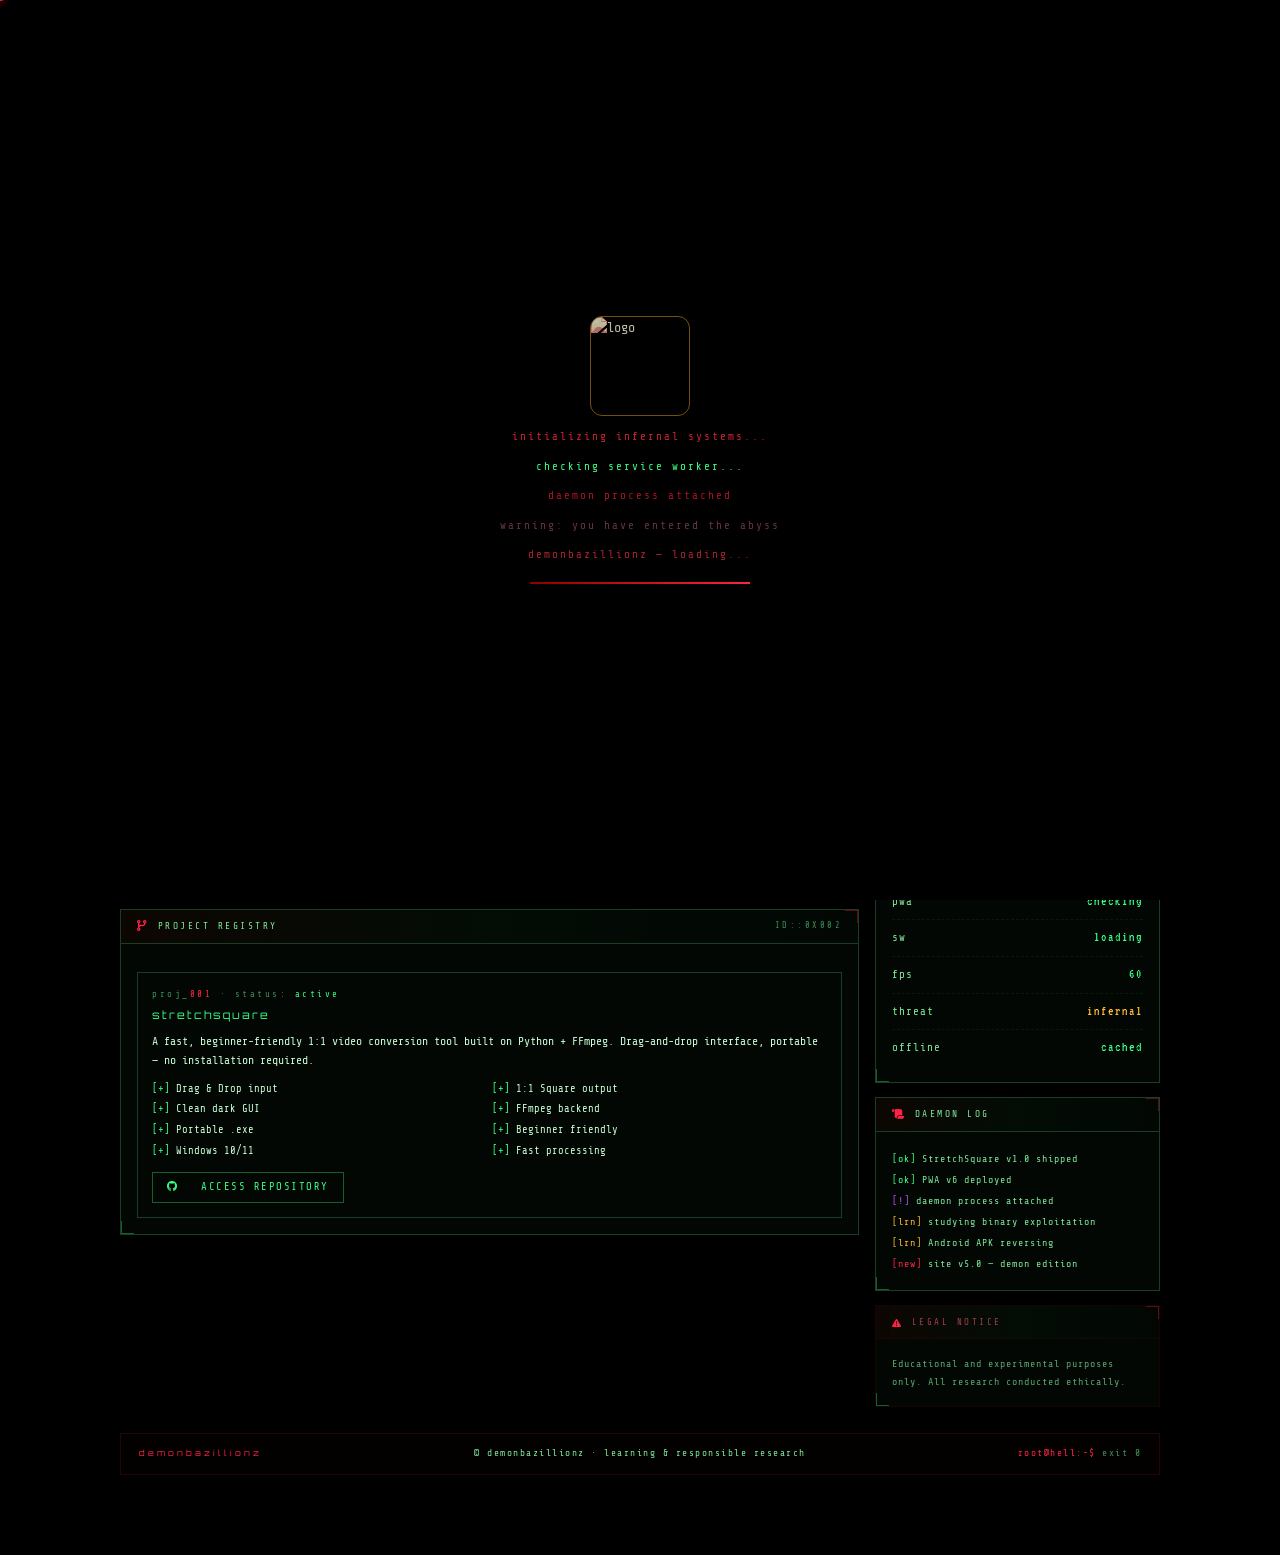
==== commit a6fbc87d: "Add files via upload" ====
--- a/index.html
+++ b/index.html
@@ -5,515 +5,492 @@
   <meta name="viewport" content="width=device-width, initial-scale=1.0, maximum-scale=1.0, user-scalable=no">
   <title>demonbazillionz</title>
 
-  <!-- ── PWA CORE ── -->
+  <!-- PWA -->
   <link rel="manifest" href="manifest.json">
-  <meta name="theme-color" content="#000000" media="(prefers-color-scheme: dark)">
-  <meta name="theme-color" content="#000000" media="(prefers-color-scheme: light)">
-
-  <!-- ── SEO & Description ── -->
+  <meta name="theme-color" content="#000000">
   <meta name="description" content="demonbazillionz — Reverse engineering and Cybersecurity by NITHIN B N">
-  <meta name="keywords" content="cybersecurity, reverse engineering, ethical hacking, pentesting, demonbazillionz">
-  <meta name="author" content="NITHIN B N">
-  <meta name="robots" content="index, follow">
-
-  <!-- ── Open Graph ── -->
-  <meta property="og:title" content="demonbazillionz">
-  <meta property="og:description" content="Reverse engineering and Cybersecurity by NITHIN B N">
-  <meta property="og:image" content="https://i.ibb.co/39F2XkQs/demonbazillionz.png">
-  <meta property="og:type" content="website">
-  <meta property="og:url" content="https://demonbazillionz.github.io/demonbazillionz/">
-  <meta name="twitter:card" content="summary">
-  <meta name="twitter:title" content="demonbazillionz">
-  <meta name="twitter:image" content="https://i.ibb.co/39F2XkQs/demonbazillionz.png">
-
-  <!-- ── iOS / Safari PWA ── -->
   <meta name="mobile-web-app-capable" content="yes">
   <meta name="apple-mobile-web-app-capable" content="yes">
   <meta name="apple-mobile-web-app-status-bar-style" content="black-translucent">
   <meta name="apple-mobile-web-app-title" content="DBZ">
   <link rel="apple-touch-icon" href="icons/icon-192.png">
-  <link rel="apple-touch-icon" sizes="152x152" href="icons/icon-192.png">
-  <link rel="apple-touch-icon" sizes="167x167" href="icons/icon-192.png">
-  <link rel="apple-touch-icon" sizes="180x180" href="icons/icon-192.png">
-
-  <!-- iOS Splash Screens (key sizes) -->
-  <link rel="apple-touch-startup-image" 
-        media="screen and (device-width: 390px) and (device-height: 844px) and (-webkit-device-pixel-ratio: 3)"
-        href="icons/icon-512.png">
-  <link rel="apple-touch-startup-image"
-        media="screen and (device-width: 414px) and (device-height: 896px) and (-webkit-device-pixel-ratio: 2)"
-        href="icons/icon-512.png">
-  <link rel="apple-touch-startup-image"
-        media="screen and (device-width: 375px) and (device-height: 812px) and (-webkit-device-pixel-ratio: 3)"
-        href="icons/icon-512.png">
-
-  <!-- ── Favicon ── -->
-  <link rel="icon" type="image/png" sizes="32x32" href="icons/icon-192.png">
-  <link rel="icon" type="image/png" sizes="16x16" href="icons/icon-192.png">
-  <link rel="shortcut icon" href="icons/icon-192.png">
-
-  <!-- ══════════════════════════════════════════
-       SERVICE WORKER + AUTO-UPDATE SYSTEM
-       ─────────────────────────────────────────
-       Flow:
-       1. SW installs → skipWaiting (activates fast)
-       2. SW activates → postMessage("SW_UPDATED")
-          to every open tab
-       3. Page receives message → shows toast
-       4. Toast auto-reloads after 3s countdown
-          OR user taps "reload now"
-       Result: user always gets latest version
-               with zero manual action needed
-  ══════════════════════════════════════════ -->
+  <link rel="icon" href="icons/icon-192.png">
+
+  <!-- OG -->
+  <meta property="og:title" content="demonbazillionz">
+  <meta property="og:description" content="Reverse engineering and Cybersecurity by NITHIN B N">
+  <meta property="og:image" content="https://i.ibb.co/39F2XkQs/demonbazillionz.png">
+  <meta property="og:type" content="website">
+
+  <!-- ══════════════════════════════════
+       SERVICE WORKER REGISTRATION
+       Registers SW, listens for update
+       message, triggers toast on update
+  ══════════════════════════════════ -->
   <script>
-    if ("serviceWorker" in navigator) {
-      window.addEventListener("load", () => {
-
-        navigator.serviceWorker.register("./service-worker.js", { scope: "./" })
-          .then(reg => {
-            console.log("[DBZ-SW] registered, scope:", reg.scope);
-
-            // ── Detect a new SW found (update available) ──
-            reg.addEventListener("updatefound", () => {
-              const newWorker = reg.installing;
-              console.log("[DBZ-SW] update found, new worker installing...");
-              newWorker.addEventListener("statechange", () => {
-                console.log("[DBZ-SW] worker state:", newWorker.state);
-              });
-            });
-
-            // ── Periodically check for updates (every 60s) ──
-            // Browser already checks on navigate, this catches long sessions
-            setInterval(() => {
-              reg.update().catch(() => {});
-            }, 60 * 1000);
-          })
-          .catch(e => console.warn("[DBZ-SW] registration failed:", e));
-
-        // ── Listen for SW_UPDATED message from activated SW ──
-        navigator.serviceWorker.addEventListener("message", event => {
-          if (event.data?.type === "SW_UPDATED") {
-            console.log("[DBZ-SW] update broadcast received, version:", event.data.version);
-            window._swVersion = event.data.version;
-            // Show the update toast (defined below after DOM loads)
-            if (typeof window.showUpdateToast === "function") {
-              window.showUpdateToast(event.data.version);
-            } else {
-              // DOM not ready yet — wait for it
-              window._pendingUpdateVersion = event.data.version;
-            }
-          }
-        });
-
-        // ── Handle controller change (new SW took over) ──
-        // This fires when a NEW controller replaces the old one
-        let refreshing = false;
-        navigator.serviceWorker.addEventListener("controllerchange", () => {
-          if (!refreshing) {
-            refreshing = true;
-            console.log("[DBZ-SW] controller changed — reloading for fresh content");
-            window.location.reload();
-          }
-        });
-
+  (function () {
+    if (!('serviceWorker' in navigator)) return;
+
+    window.addEventListener('load', function () {
+      navigator.serviceWorker.register('./service-worker.js')
+        .then(function (reg) {
+          // Check for updates every 60 seconds
+          setInterval(function () { reg.update(); }, 60000);
+        })
+        .catch(function (e) { console.warn('[SW]', e); });
+
+      // Listen for SW_UPDATED broadcast from service worker
+      navigator.serviceWorker.addEventListener('message', function (e) {
+        if (e.data && e.data.type === 'SW_UPDATED') {
+          showUpdateToast(e.data.version);
+        }
       });
-    }
+
+      // When SW controller changes → page has new version → reload
+      var refreshing = false;
+      navigator.serviceWorker.addEventListener('controllerchange', function () {
+        if (!refreshing) { refreshing = true; window.location.reload(); }
+      });
+    });
+  })();
   </script>
 
-  <!-- ── FONTS ── -->
   <link rel="preconnect" href="https://fonts.googleapis.com">
   <link rel="preconnect" href="https://fonts.gstatic.com" crossorigin>
   <link href="https://fonts.googleapis.com/css2?family=Share+Tech+Mono&family=VT323&family=Orbitron:wght@400;700;900&display=swap" rel="stylesheet">
-  <link rel="stylesheet" href="https://cdnjs.cloudflare.com/ajax/libs/font-awesome/6.4.0/css/all.min.css" crossorigin="anonymous"/>
+  <link rel="stylesheet" href="https://cdnjs.cloudflare.com/ajax/libs/font-awesome/6.4.0/css/all.min.css" crossorigin="anonymous">
 
   <style>
-    /* ═══════════════════════════════════════════
-       COLOUR SYSTEM
-    ═══════════════════════════════════════════ */
     :root {
-      --c-primary : #39ff85;
-      --c-body    : #c8ffd4;
-      --c-muted   : #7de89a;
-      --c-faint   : #3d8f56;
-      --c-border  : #1a3d26;
-      --c-red     : #ff2244;
-      --c-blood   : #8b0000;
-      --c-amber   : #ffbb33;
-      --c-violet  : #bb55ff;
-      --c-cyan    : #33ddff;
-      --c-bg      : #000000;
-      --c-surface : rgba(4, 10, 6, 0.94);
-      --c-header  : rgba(8, 0, 2, 0.98);
-      --f-mono    : 'Share Tech Mono', 'Courier New', monospace;
-      --f-display : 'Orbitron', monospace;
-      --f-vt      : 'VT323', monospace;
-    }
-
-    *, *::before, *::after { box-sizing:border-box; margin:0; padding:0; }
-
-    html, body {
+      --green   : #39ff85;
+      --green2  : #c8ffd4;
+      --green3  : #7de89a;
+      --green4  : #3d8f56;
+      --border  : #1a3d26;
+      --red     : #ff2244;
+      --blood   : #8b0000;
+      --amber   : #ffbb33;
+      --violet  : #bb55ff;
+      --cyan    : #33ddff;
+      --surface : rgba(4,10,6,0.94);
+      --header  : rgba(8,0,2,0.98);
+      --mono    : 'Share Tech Mono','Courier New',monospace;
+      --display : 'Orbitron',monospace;
+      --vt      : 'VT323',monospace;
+    }
+
+    *,*::before,*::after { box-sizing:border-box; margin:0; padding:0; }
+
+    html,body {
       width:100%; min-height:100vh;
-      background: var(--c-bg);
-      color: var(--c-body);
-      font-family: var(--f-mono);
-      font-size: 13.5px;
-      line-height: 1.6;
-      overflow-x: hidden;
-      cursor: none;
-      -webkit-font-smoothing: antialiased;
-    }
-
+      background:#000; color:var(--green2);
+      font-family:var(--mono); font-size:13.5px;
+      line-height:1.6; overflow-x:hidden;
+      -webkit-font-smoothing:antialiased;
+    }
+
+    /* Scanlines */
     body::before {
-      content:''; position:fixed; inset:0;
-      background: repeating-linear-gradient(0deg,
-        transparent 0px, transparent 3px,
-        rgba(0,0,0,0.08) 3px, rgba(0,0,0,0.08) 4px
-      );
-      pointer-events:none; z-index:9999;
-    }
+      content:''; position:fixed; inset:0; pointer-events:none; z-index:9999;
+      background:repeating-linear-gradient(0deg,transparent 0,transparent 3px,rgba(0,0,0,.08) 3px,rgba(0,0,0,.08) 4px);
+    }
+    /* Vignette */
     body::after {
-      content:''; position:fixed; inset:0;
-      background: radial-gradient(ellipse at center, transparent 50%, rgba(0,0,0,0.75) 100%);
-      pointer-events:none; z-index:9998;
-    }
-
-    /* ── CURSOR ── */
+      content:''; position:fixed; inset:0; pointer-events:none; z-index:9998;
+      background:radial-gradient(ellipse at center,transparent 50%,rgba(0,0,0,.75) 100%);
+    }
+
+    /* Touch devices use native cursor */
+    @media (pointer:fine) { html,body { cursor:none; } }
+
+    /* ── Custom cursor ── */
     #cursor {
       position:fixed; pointer-events:none; z-index:99999;
-      font-size:15px; line-height:1;
-      color: var(--c-red);
-      text-shadow: 0 0 8px var(--c-red);
-      will-change: transform;
-    }
-    .cursor-trail {
-      position:fixed; pointer-events:none; z-index:99998;
-      border-radius:50%; width:4px; height:4px;
-      background: var(--c-red);
-      will-change: transform, opacity;
-    }
-
-    /* ── MATRIX CANVAS ── */
+      font-size:15px; color:var(--red);
+      text-shadow:0 0 8px var(--red);
+      will-change:transform; display:none;
+    }
+    @media (pointer:fine) { #cursor { display:block; } }
+
+    /* ── Matrix ── */
     #matrix-canvas {
       position:fixed; inset:0; width:100%; height:100%;
-      z-index:1; opacity:0.13; will-change:transform;
-    }
-
-    /* ── SIGIL BG ── */
+      z-index:1; opacity:.13; pointer-events:none;
+    }
+
+    /* ── Sigil ── */
     #sigil-bg {
       position:fixed; top:50%; left:50%;
       width:min(540px,85vw); height:min(540px,85vw);
-      z-index:2; opacity:0.04; pointer-events:none;
-      animation: sigil-rot 65s linear infinite;
-      will-change:transform;
-      transform:translate(-50%,-50%) rotate(0deg);
+      z-index:2; opacity:.04; pointer-events:none;
+      transform:translate(-50%,-50%);
+      animation:sigil-rot 65s linear infinite;
     }
     @keyframes sigil-rot { to { transform:translate(-50%,-50%) rotate(360deg); } }
 
-    /* ── BLOOD CANVAS ── */
+    /* ── Blood canvas ── */
     #blood-canvas {
-      position:fixed; top:0; left:0; width:100%; height:100%;
-      z-index:3; pointer-events:none; will-change:transform;
-    }
-
-    /* ── NOISE ── */
+      position:fixed; inset:0; z-index:3; pointer-events:none;
+    }
+
+    /* ── Noise ── */
     #noise {
-      position:fixed; inset:0; z-index:4;
-      pointer-events:none; opacity:0.025;
-      background-image: url("data:image/svg+xml,%3Csvg viewBox='0 0 200 200' xmlns='http://www.w3.org/2000/svg'%3E%3Cfilter id='n'%3E%3CfeTurbulence type='fractalNoise' baseFrequency='0.85' numOctaves='3' stitchTiles='stitch'/%3E%3C/filter%3E%3Crect width='100%25' height='100%25' filter='url(%23n)'/%3E%3C/svg%3E");
+      position:fixed; inset:0; z-index:4; pointer-events:none; opacity:.025;
+      background-image:url("data:image/svg+xml,%3Csvg viewBox='0 0 200 200' xmlns='http://www.w3.org/2000/svg'%3E%3Cfilter id='n'%3E%3CfeTurbulence type='fractalNoise' baseFrequency='0.85' numOctaves='3' stitchTiles='stitch'/%3E%3C/filter%3E%3Crect width='100%25' height='100%25' filter='url(%23n)'/%3E%3C/svg%3E");
       background-size:200px;
     }
 
-    /* ── LIGHTNING ── */
+    /* ── Lightning ── */
     #lightning { position:fixed; inset:0; z-index:5; pointer-events:none; opacity:0; }
 
-    /* ── GHOST PARTICLES ── */
-    .ghost-particle {
+    /* ── Ghost particles ── */
+    .ghost {
       position:fixed; pointer-events:none; z-index:6;
-      font-size:12px; font-family:var(--f-mono);
-      animation: ghost-fly 2s ease-out forwards;
+      font-size:12px; font-family:var(--mono);
+      animation:ghost-fly 2s ease-out forwards;
     }
     @keyframes ghost-fly {
-      0%  { opacity:1;   transform:translateY(0) scale(1); }
-      100%{ opacity:0;   transform:translateY(-80px) scale(0.4); }
-    }
-
-    /* ══════════════════════════════════════════
-       ★ PWA INSTALL BANNER ★
-    ══════════════════════════════════════════ */
-    #pwa-banner {
-      position: fixed;
-      bottom: -140px;       /* starts offscreen */
-      left: 50%;
-      transform: translateX(-50%);
-      z-index: 99996;
-      width: min(420px, calc(100vw - 24px));
-      background: rgba(4,0,1,0.98);
-      border: 1px solid rgba(57,255,133,0.35);
-      box-shadow: 0 -4px 40px rgba(57,255,133,0.08), 0 0 0 1px rgba(57,255,133,0.05);
-      padding: 16px 18px;
-      display: flex;
-      align-items: center;
-      gap: 14px;
-      transition: bottom 0.55s cubic-bezier(0.34, 1.56, 0.64, 1);
-      border-radius: 2px;
-    }
-    #pwa-banner.visible { bottom: 18px; }
-    #pwa-banner.dismissed { bottom: -200px; transition: bottom 0.35s ease-in; }
-
-    .pwa-icon {
-      flex-shrink: 0;
-      width: 46px; height: 46px;
-      border-radius: 10px;
-      overflow: hidden;
-      border: 1px solid rgba(220,20,60,0.3);
-      filter: sepia(1) hue-rotate(320deg) saturate(1.8) brightness(0.75);
-    }
-    .pwa-icon img { width:100%; height:100%; object-fit:cover; display:block; }
-
-    .pwa-text { flex: 1; min-width: 0; }
-    .pwa-text .pwa-title {
-      font-family: var(--f-display);
-      font-size: 0.68rem;
-      color: var(--c-primary);
-      letter-spacing: 2px;
-      text-transform: lowercase;
-      margin-bottom: 2px;
-    }
-    .pwa-text .pwa-sub {
-      font-size: 10px;
-      color: var(--c-muted);
-      letter-spacing: 1px;
-      line-height: 1.5;
-    }
-
-    .pwa-actions { display: flex; flex-direction: column; gap: 5px; flex-shrink: 0; }
-    .pwa-install {
-      font-family: var(--f-mono);
-      font-size: 9.5px;
-      color: #000;
-      background: var(--c-primary);
-      border: none;
-      padding: 7px 14px;
-      cursor: none;
-      letter-spacing: 1.5px;
-      text-transform: uppercase;
-      font-weight: 700;
-      transition: filter 0.15s;
-      white-space: nowrap;
-    }
-    .pwa-install:hover { filter: brightness(1.1); }
-    .pwa-dismiss {
-      font-family: var(--f-mono);
-      font-size: 9px;
-      color: var(--c-faint);
-      background: transparent;
-      border: 1px solid rgba(57,255,133,0.1);
-      padding: 5px 10px;
-      cursor: none;
-      letter-spacing: 1px;
-      text-align: center;
-      transition: color 0.15s, border-color 0.15s;
-    }
-    .pwa-dismiss:hover { color: var(--c-red); border-color: rgba(255,34,68,0.2); }
-
-    /* ── iOS Manual Prompt ── */
-    #ios-prompt {
-      position: fixed;
-      bottom: -200px;
-      left: 50%;
-      transform: translateX(-50%);
-      z-index: 99996;
-      width: min(380px, calc(100vw - 24px));
-      background: rgba(4,0,1,0.98);
-      border: 1px solid rgba(57,255,133,0.3);
-      padding: 20px 18px;
-      text-align: center;
-      transition: bottom 0.55s cubic-bezier(0.34, 1.56, 0.64, 1);
-      box-shadow: 0 -4px 40px rgba(57,255,133,0.08);
-    }
-    #ios-prompt.visible { bottom: 18px; }
-    #ios-prompt.dismissed { bottom: -200px; transition: bottom 0.35s ease-in; }
-
-    #ios-prompt .ios-title {
-      font-family: var(--f-display);
-      font-size: 0.65rem;
-      color: var(--c-primary);
-      letter-spacing: 2px;
-      margin-bottom: 10px;
-    }
-    #ios-prompt .ios-steps {
-      font-size: 11px;
-      color: var(--c-muted);
-      letter-spacing: 1px;
-      line-height: 2.2;
-      margin-bottom: 14px;
-    }
-    #ios-prompt .ios-steps span { color: var(--c-body); }
-    #ios-prompt .share-icon {
-      display: inline-block;
-      width: 18px; height: 18px;
-      background: #007aff;
-      border-radius: 4px;
-      line-height: 18px;
-      font-size: 10px;
-      color: #fff;
-      vertical-align: middle;
-      margin: 0 3px;
-    }
-    #ios-prompt .ios-close {
-      font-family: var(--f-mono);
-      font-size: 9px;
-      color: var(--c-faint);
-      background: transparent;
-      border: 1px solid rgba(57,255,133,0.1);
-      padding: 5px 18px;
-      cursor: none;
-      letter-spacing: 1.5px;
-    }
-
-    /* ══════════════════════════════════════════
+      0%  { opacity:1; transform:translateY(0) scale(1); }
+      100%{ opacity:0; transform:translateY(-80px) scale(.4); }
+    }
+
+    /* ════════════════════════════════════════
        BOOT SCREEN
-    ══════════════════════════════════════════ */
-    #boot-screen {
+    ════════════════════════════════════════ */
+    #boot {
       position:fixed; inset:0; background:#000;
       z-index:99997;
       display:flex; flex-direction:column;
       align-items:center; justify-content:center; gap:12px;
-      transition: opacity 0.7s ease;
-    }
-    #boot-screen.fade-out { opacity:0; pointer-events:none; }
+      transition:opacity .7s ease;
+    }
+    #boot.out { opacity:0; pointer-events:none; }
 
     #boot-logo {
       width:100px; height:100px; border-radius:12px;
-      border:1px solid rgba(250,180,25,0.45);
-      overflow:hidden;
-      animation: logo-beat 1.1s ease-in-out infinite alternate;
-    }
-    #boot-logo img {
-      width:100%; height:100%; object-fit:cover; display:block;
-      filter: sepia(1) hue-rotate(320deg) saturate(1.8) brightness(0.75);
-    }
+      border:1px solid rgba(250,180,25,.45); overflow:hidden;
+      animation:logo-beat 1.1s ease-in-out infinite alternate;
+    }
+    #boot-logo img { width:100%; height:100%; object-fit:cover; display:block;
+      filter:sepia(1) hue-rotate(320deg) saturate(1.8) brightness(.75); }
     @keyframes logo-beat {
-      from { box-shadow:0 0 18px rgba(250,180,25,0.3); transform:scale(1); }
-      to   { box-shadow:0 0 44px rgba(250,180,25,0.6); transform:scale(1.04); }
+      from { box-shadow:0 0 18px rgba(250,180,25,.3); transform:scale(1); }
+      to   { box-shadow:0 0 44px rgba(250,180,25,.6); transform:scale(1.04); }
     }
 
     .boot-line {
-      font-family:var(--f-mono); font-size:11px;
-      letter-spacing:2px; opacity:0;
-      animation:bshow 0.05s forwards;
+      font-size:11px; letter-spacing:2px; opacity:0;
+      animation:bshow .05s forwards;
     }
     @keyframes bshow { to { opacity:1; } }
 
-    /* Boot progress bar */
-    #boot-progress-track {
-      width: 220px;
-      height: 2px;
-      background: rgba(57,255,133,0.08);
-      margin-top: 8px;
-      overflow: hidden;
-    }
-    #boot-progress-fill {
-      height: 100%;
-      width: 0%;
-      background: linear-gradient(90deg, var(--c-blood), var(--c-red));
-      box-shadow: 0 0 8px rgba(255,34,68,0.5);
-      transition: width 0.1s ease;
-    }
-
-    /* ══════════════════════════════════════════
-       PAGE WRAPPER
-    ══════════════════════════════════════════ */
+    #boot-bar-wrap {
+      width:220px; height:2px;
+      background:rgba(57,255,133,.08); overflow:hidden; margin-top:6px;
+    }
+    #boot-bar {
+      height:100%; width:0%;
+      background:linear-gradient(90deg,var(--blood),var(--red));
+      box-shadow:0 0 8px rgba(255,34,68,.5);
+      transition:width .1s ease;
+    }
+
+    /* ════════════════════════════════════════
+       ★ UPDATE TOAST ★
+       Only shows when SW pushes an update.
+       Auto-reloads in 3s. User can dismiss.
+    ════════════════════════════════════════ */
+    #update-toast {
+      position:fixed; top:-110px; left:50%;
+      transform:translateX(-50%);
+      z-index:999999;
+      width:min(440px,calc(100vw - 20px));
+      background:rgba(2,8,3,.99);
+      border:1px solid rgba(57,255,133,.5);
+      box-shadow:0 8px 40px rgba(0,0,0,.7);
+      padding:13px 16px;
+      display:flex; align-items:center; gap:12px;
+      transition:top .6s cubic-bezier(.34,1.56,.64,1);
+    }
+    #update-toast.show { top:14px; }
+    #update-toast.hide { top:-110px; transition:top .35s ease-in; }
+
+    .toast-ico {
+      flex-shrink:0; width:34px; height:34px;
+      border:1px solid rgba(57,255,133,.3);
+      display:flex; align-items:center; justify-content:center;
+      font-size:15px;
+      animation:ico-pulse 1.5s ease-in-out infinite;
+    }
+    @keyframes ico-pulse {
+      0%,100%{ box-shadow:0 0 0 0 rgba(57,255,133,.4); }
+      50%    { box-shadow:0 0 0 7px rgba(57,255,133,0); }
+    }
+    .toast-body { flex:1; min-width:0; }
+    .toast-title {
+      font-family:var(--display); font-size:.6rem;
+      color:var(--green); letter-spacing:2px; margin-bottom:2px;
+    }
+    .toast-sub { font-size:9.5px; color:var(--green3); letter-spacing:1px; }
+    .toast-bar-wrap { height:2px; background:rgba(57,255,133,.08); margin-top:6px; overflow:hidden; }
+    .toast-bar-fill {
+      height:100%; width:100%;
+      background:linear-gradient(90deg,var(--green4),var(--green));
+    }
+    .toast-bar-fill.drain { animation:drain 3s linear forwards; }
+    @keyframes drain { to { width:0%; } }
+    .toast-btns { display:flex; flex-direction:column; gap:4px; flex-shrink:0; }
+    .toast-now {
+      font-family:var(--mono); font-size:9px; color:#000;
+      background:var(--green); border:none; padding:6px 11px;
+      cursor:pointer; letter-spacing:1.5px; font-weight:700;
+    }
+    .toast-later {
+      font-family:var(--mono); font-size:8.5px; color:var(--green4);
+      background:transparent; border:1px solid rgba(57,255,133,.1);
+      padding:4px 8px; cursor:pointer; letter-spacing:1px; text-align:center;
+    }
+    @media (pointer:coarse) { .toast-now,.toast-later { cursor:pointer; } }
+
+    /* ════════════════════════════════════════
+       ★ INSTALL MODAL ★
+       Hidden by default.
+       Only opens when user clicks install button.
+       Zero auto-popups ever.
+    ════════════════════════════════════════ */
+    #install-modal {
+      position:fixed; inset:0; z-index:99996;
+      display:flex; align-items:flex-end; justify-content:center;
+      padding:0 12px 20px;
+      opacity:0; pointer-events:none;
+      transition:opacity .3s ease;
+    }
+    #install-modal.open { opacity:1; pointer-events:all; }
+
+    .im-backdrop {
+      position:absolute; inset:0;
+      background:rgba(0,0,0,.8);
+      backdrop-filter:blur(4px);
+      -webkit-backdrop-filter:blur(4px);
+    }
+
+    .im-box {
+      position:relative; z-index:1;
+      width:min(500px,100%);
+      background:rgba(3,8,4,.99);
+      border:1px solid rgba(57,255,133,.28);
+      box-shadow:0 -4px 60px rgba(0,0,0,.9), 0 0 30px rgba(57,255,133,.04);
+      transform:translateY(30px);
+      transition:transform .45s cubic-bezier(.34,1.56,.64,1);
+    }
+    #install-modal.open .im-box { transform:translateY(0); }
+
+    .im-head {
+      background:linear-gradient(90deg,rgba(139,0,0,.1),rgba(57,255,133,.02),transparent);
+      border-bottom:1px solid var(--border);
+      padding:10px 16px;
+      display:flex; align-items:center; justify-content:space-between;
+    }
+    .im-head-title {
+      font-family:var(--display); font-size:.6rem;
+      color:var(--green); letter-spacing:2px;
+    }
+    .im-close {
+      background:transparent;
+      border:1px solid rgba(255,34,68,.2);
+      color:var(--red); font-family:var(--mono);
+      font-size:10px; padding:3px 9px;
+      cursor:pointer; letter-spacing:1px;
+    }
+    @media (pointer:coarse) { .im-close { cursor:pointer; } }
+
+    .im-body { padding:16px 18px 20px; }
+
+    /* Info strip */
+    .im-info {
+      font-size:10px; color:var(--green3);
+      letter-spacing:1px; line-height:1.9;
+      padding:9px 12px; margin-bottom:14px;
+      border:1px dashed rgba(57,255,133,.1);
+      background:rgba(57,255,133,.015);
+    }
+    .im-info b { color:var(--green2); font-weight:normal; }
+
+    /* One-tap button — shown only if beforeinstallprompt captured */
+    #im-onetap {
+      display:none; width:100%;
+      font-family:var(--mono); font-size:11px; color:#000;
+      background:var(--green); border:none;
+      padding:12px; cursor:pointer;
+      letter-spacing:2px; font-weight:700;
+      margin-bottom:14px;
+      box-shadow:0 0 20px rgba(57,255,133,.2);
+      transition:filter .15s;
+    }
+    #im-onetap.show { display:block; }
+    #im-onetap:hover { filter:brightness(1.1); }
+    @media (pointer:coarse) { #im-onetap { cursor:pointer; } }
+
+    /* Browser tabs */
+    .im-tabs {
+      display:flex; gap:5px; flex-wrap:wrap; margin-bottom:14px;
+    }
+    .im-tab {
+      font-family:var(--mono); font-size:9px; letter-spacing:1.5px;
+      padding:5px 11px; border:1px solid var(--border);
+      background:transparent; color:var(--green4);
+      cursor:pointer; text-transform:uppercase;
+      transition:all .2s;
+    }
+    .im-tab.on {
+      border-color:rgba(57,255,133,.45);
+      color:var(--green); background:rgba(57,255,133,.04);
+    }
+    @media (pointer:coarse) { .im-tab { cursor:pointer; } }
+
+    /* Steps panel */
+    .im-steps { display:none; }
+    .im-steps.on { display:block; }
+
+    .step {
+      display:flex; align-items:flex-start; gap:11px;
+      padding:9px 0;
+      border-bottom:1px dashed rgba(57,255,133,.06);
+    }
+    .step:last-child { border-bottom:none; }
+    .step-n {
+      flex-shrink:0; width:22px; height:22px;
+      border:1px solid rgba(255,34,68,.35);
+      display:flex; align-items:center; justify-content:center;
+      color:var(--red); font-family:var(--vt); font-size:1.1rem;
+    }
+    .step-t {
+      font-size:11.5px; color:var(--green2);
+      letter-spacing:.8px; line-height:1.65; flex:1;
+    }
+    .step-t b  { color:var(--green); font-weight:normal; }
+    .step-t em {
+      font-style:normal; color:var(--amber);
+      border:1px solid rgba(255,187,51,.2);
+      padding:1px 5px; font-size:10px;
+    }
+    .step-t .note {
+      display:block; margin-top:4px;
+      font-size:10px; color:var(--green4);
+    }
+
+    /* ════════════════════════════════════════
+       ★ INSTALL FAB ★
+       Bottom-right floating button.
+       Always visible (not installed).
+       User taps it → opens install modal.
+       ZERO auto-popups.
+    ════════════════════════════════════════ */
+    #install-fab {
+      position:fixed; bottom:22px; right:18px;
+      z-index:99990;
+      display:none; align-items:center; gap:8px;
+      background:rgba(3,8,4,.97);
+      border:1px solid rgba(57,255,133,.4);
+      color:var(--green);
+      font-family:var(--mono); font-size:10px; letter-spacing:1.5px;
+      padding:10px 16px;
+      cursor:pointer;
+      box-shadow:0 0 18px rgba(57,255,133,.07), 0 4px 18px rgba(0,0,0,.5);
+      transition:border-color .2s, transform .2s, box-shadow .2s;
+      animation:fab-pulse 3s ease-in-out infinite;
+    }
+    #install-fab.show { display:flex; }
+    #install-fab:hover {
+      border-color:rgba(57,255,133,.7);
+      transform:translateY(-2px);
+      box-shadow:0 0 28px rgba(57,255,133,.15), 0 6px 20px rgba(0,0,0,.5);
+    }
+    @keyframes fab-pulse {
+      0%,100%{ box-shadow:0 0 18px rgba(57,255,133,.07), 0 4px 18px rgba(0,0,0,.5); }
+      50%    { box-shadow:0 0 26px rgba(57,255,133,.16), 0 4px 18px rgba(0,0,0,.5); }
+    }
+    .fab-dot {
+      width:6px; height:6px; border-radius:50%;
+      background:var(--green); box-shadow:0 0 6px var(--green);
+      animation:blink 1.4s step-start infinite;
+    }
+    @keyframes blink { 50%{opacity:0;} }
+    @media (pointer:coarse) { #install-fab { cursor:pointer; } }
+
+    /* ════════════════════════════════════════
+       PAGE LAYOUT
+    ════════════════════════════════════════ */
     #page {
       position:relative; z-index:10;
       max-width:1080px; margin:0 auto;
-      padding:20px 20px 60px;
-    }
-
-    /* ══════════════════════════════════════════
-       ACCESS BAR
-    ══════════════════════════════════════════ */
+      padding:20px 20px 80px;
+    }
+
+    /* Access bar */
     #access-bar {
-      border:1px solid rgba(220,20,60,0.2); border-bottom:none;
-      background: linear-gradient(90deg, #0c0000, #050200, #000602);
+      border:1px solid rgba(220,20,60,.2); border-bottom:none;
+      background:linear-gradient(90deg,#0c0000,#050200,#000602);
       padding:5px 16px;
       display:flex; justify-content:space-between; align-items:center;
-      font-size:10px; color:var(--c-faint);
-      letter-spacing:1.5px; text-transform:uppercase;
+      font-size:10px; color:var(--green4); letter-spacing:1.5px; text-transform:uppercase;
     }
     .blink-dot {
       display:inline-block; width:6px; height:6px;
-      background:var(--c-red); border-radius:50%;
-      box-shadow:0 0 6px var(--c-red);
-      animation:bdot 1.4s step-start infinite; margin-right:6px;
-    }
-    @keyframes bdot { 50%{opacity:0} }
-    .s-ok   { color: var(--c-primary); }
-    .s-warn { color: var(--c-amber); }
-    .s-evil { color: var(--c-red); }
-
-    /* ══════════════════════════════════════════
-       TERMINAL FRAME
-    ══════════════════════════════════════════ */
-    #terminal-frame {
-      border:1px solid rgba(220,20,60,0.18);
-      background: var(--c-surface);
-      box-shadow: 0 0 50px rgba(139,0,0,0.07), inset 0 0 60px rgba(0,0,0,0.5);
-      animation: frame-breathe 14s ease-in-out infinite;
+      background:var(--red); border-radius:50%;
+      box-shadow:0 0 6px var(--red);
+      animation:blink 1.4s step-start infinite; margin-right:6px;
+    }
+    .s-ok   { color:var(--green); }
+    .s-warn { color:var(--amber); }
+    .s-err  { color:var(--red); }
+    .s-evil { color:var(--violet); }
+
+    /* Terminal frame */
+    #terminal {
+      border:1px solid rgba(220,20,60,.18);
+      background:var(--surface);
+      box-shadow:0 0 50px rgba(139,0,0,.07), inset 0 0 60px rgba(0,0,0,.5);
+      animation:frame-breathe 14s ease-in-out infinite;
     }
     @keyframes frame-breathe {
-      0%,100%{ box-shadow:0 0 50px rgba(139,0,0,0.07), inset 0 0 60px rgba(0,0,0,0.5); }
-      50%    { box-shadow:0 0 90px rgba(139,0,0,0.14), inset 0 0 60px rgba(0,0,0,0.5); }
-    }
-
-    #terminal-titlebar {
-      background: var(--c-header);
-      border-bottom:1px solid rgba(220,20,60,0.14);
-      padding:7px 14px;
-      display:flex; align-items:center; gap:7px;
-      font-size:10px; color:var(--c-muted); letter-spacing:1.5px;
-    }
-    .win-btn { width:10px; height:10px; border-radius:50%; }
-    .wb-close{ background:#ff3b30; box-shadow:0 0 5px #ff3b30; }
-    .wb-min  { background:#ffcc00; box-shadow:0 0 4px #ffcc00; }
-    .wb-max  { background:#28a745; box-shadow:0 0 4px #28a745; }
-
-    #terminal-body { padding:26px 28px 32px; }
-
-    /* ══════════════════════════════════════════
-       MAIN TITLE
-    ══════════════════════════════════════════ */
+      0%,100%{ box-shadow:0 0 50px rgba(139,0,0,.07), inset 0 0 60px rgba(0,0,0,.5); }
+      50%    { box-shadow:0 0 90px rgba(139,0,0,.14), inset 0 0 60px rgba(0,0,0,.5); }
+    }
+
+    #t-bar {
+      background:var(--header); border-bottom:1px solid rgba(220,20,60,.14);
+      padding:7px 14px; display:flex; align-items:center; gap:7px;
+      font-size:10px; color:var(--green3); letter-spacing:1.5px;
+    }
+    .wb { width:10px; height:10px; border-radius:50%; }
+    .wb-r{ background:#ff3b30; box-shadow:0 0 5px #ff3b30; }
+    .wb-y{ background:#ffcc00; box-shadow:0 0 4px #ffcc00; }
+    .wb-g{ background:#28a745; box-shadow:0 0 4px #28a745; }
+
+    #t-body { padding:26px 28px 32px; }
+
+    /* Title */
     #title-wrap { text-align:center; margin-bottom:20px; }
-
     #site-title {
-      font-family: var(--f-display);
-      font-size: clamp(1.6rem, 4.2vw, 3rem);
-      font-weight: 900;
-      color: var(--c-primary);
-      text-transform: lowercase;
-      letter-spacing: 5px;
-      position: relative;
-      display: inline-block;
-      text-shadow: 0 0 16px rgba(57,255,133,0.4), 0 0 40px rgba(57,255,133,0.15);
-      animation: title-flicker 10s ease-in-out infinite;
+      font-family:var(--display); font-size:clamp(1.6rem,4.2vw,3rem);
+      font-weight:900; color:var(--green); text-transform:lowercase;
+      letter-spacing:5px; position:relative; display:inline-block;
+      text-shadow:0 0 16px rgba(57,255,133,.4), 0 0 40px rgba(57,255,133,.15);
+      animation:title-flicker 10s ease-in-out infinite;
     }
     @keyframes title-flicker {
-      0%,16%,18%,20%,90%,100%{
-        color:var(--c-primary);
-        text-shadow:0 0 16px rgba(57,255,133,0.4), 0 0 40px rgba(57,255,133,0.15);
-      }
-      17%{ color:var(--c-red); text-shadow:0 0 14px rgba(255,34,68,0.6); }
-      91%{ color:var(--c-violet); text-shadow:0 0 14px rgba(187,85,255,0.5); }
+      0%,16%,18%,20%,90%,100%{ color:var(--green); text-shadow:0 0 16px rgba(57,255,133,.4); }
+      17%{ color:var(--red);    text-shadow:0 0 14px rgba(255,34,68,.6); }
+      91%{ color:var(--violet); text-shadow:0 0 14px rgba(187,85,255,.5); }
     }
     #site-title::before {
       content:attr(data-text); position:absolute; left:0; top:0;
-      color:var(--c-red); opacity:0.55;
-      animation:glitch-r 4.5s infinite;
+      color:var(--red); opacity:.55; animation:glitch-r 4.5s infinite;
     }
     #site-title::after {
       content:attr(data-text); position:absolute; left:0; top:0;
-      color:var(--c-cyan); opacity:0.4;
-      animation:glitch-c 4.5s infinite 0.8s;
+      color:var(--cyan); opacity:.4; animation:glitch-c 4.5s infinite .8s;
     }
     @keyframes glitch-r {
       0%,90%,100%{ transform:translate(0); clip-path:polygon(0 0,100% 0,100% 0,0 0); }
@@ -527,735 +504,283 @@
     }
     #site-title.inv { filter:invert(1) hue-rotate(180deg); }
 
-    .demon-subtitle {
-      font-family: var(--f-vt);
-      font-size: clamp(1rem, 2.4vw, 1.35rem);
-      color: var(--c-red);
-      letter-spacing: 3px;
-      margin-top: 5px;
-      opacity: 0.85;
+    .demon-sub {
+      font-family:var(--vt); font-size:clamp(1rem,2.4vw,1.35rem);
+      color:var(--red); letter-spacing:3px; margin-top:5px; opacity:.85;
     }
 
     #penta-wrap { margin:10px auto 0; width:44px; height:44px; position:relative; }
-    #penta-svg  {
-      width:100%; height:100%;
-      animation:pspin 24s linear infinite; will-change:transform;
-      filter:drop-shadow(0 0 5px var(--c-red));
-    }
-    #penta-inner {
-      position:absolute; top:0; left:0; width:100%; height:100%;
-      animation:pspin 12s linear infinite reverse; opacity:0.35; will-change:transform;
-    }
+    #penta-svg  { width:100%; height:100%; animation:pspin 24s linear infinite;
+      filter:drop-shadow(0 0 5px var(--red)); }
+    #penta-inner{ position:absolute; top:0; left:0; width:100%; height:100%;
+      animation:pspin 12s linear infinite reverse; opacity:.35; }
     @keyframes pspin { to { transform:rotate(360deg); } }
 
-    /* ══════════════════════════════════════════
-       WARNING BANNER
-    ══════════════════════════════════════════ */
-    #warning-banner {
-      border:1px solid rgba(255,34,68,0.22);
-      background:rgba(10,0,3,0.97);
+    /* Warning banner */
+    #warn-banner {
+      border:1px solid rgba(255,34,68,.22); background:rgba(10,0,3,.97);
       padding:8px 16px; margin:18px 0 0;
-      font-size:10.5px; color: rgba(255,100,120,0.9);
-      letter-spacing:1.5px;
+      font-size:10.5px; color:rgba(255,100,120,.9); letter-spacing:1.5px;
       display:flex; gap:10px; align-items:center;
       animation:warn-breathe 3.5s ease-in-out infinite;
     }
     @keyframes warn-breathe {
-      0%,100%{ border-color:rgba(255,34,68,0.22); }
-      50%    { border-color:rgba(255,34,68,0.45); }
-    }
-    .warn-icon { color:var(--c-red); animation:bdot 1s step-start infinite; }
-
-    /* ══════════════════════════════════════════
-       TYPING PROMPT
-    ══════════════════════════════════════════ */
+      0%,100%{ border-color:rgba(255,34,68,.22); }
+      50%    { border-color:rgba(255,34,68,.45); }
+    }
+
+    /* Typing prompt */
     .prompt-line {
-      margin-top:20px; font-size:0.84rem; color: var(--c-body);
+      margin-top:20px; font-size:.84rem; color:var(--green2);
       display:flex; gap:8px; flex-wrap:wrap; align-items:flex-start;
     }
-    .ps1 { color:var(--c-red); white-space:nowrap; flex-shrink:0; font-weight:bold; }
-    .ps1 span { color:var(--c-primary); }
-    #typing-output { flex:1; color:var(--c-body); word-break:break-word; }
+    .ps1 { color:var(--red); white-space:nowrap; flex-shrink:0; font-weight:bold; }
+    .ps1 span { color:var(--green); }
+    #typing-out { flex:1; color:var(--green2); word-break:break-word; }
     #caret {
       display:inline-block; width:8px; height:1em;
-      background:var(--c-red); vertical-align:text-bottom; margin-left:2px;
-      animation:blink-c 1s step-start infinite;
-    }
-    @keyframes blink-c { 50%{opacity:0} }
-
-    /* ══════════════════════════════════════════
-       LOG TICKER
-    ══════════════════════════════════════════ */
-    #log-ticker {
-      border:1px solid rgba(220,20,60,0.15); border-top:none;
-      background:rgba(4,0,1,0.98);
-      padding:6px 14px; font-size:9.5px;
-      color: var(--c-muted); letter-spacing:1.5px;
+      background:var(--red); vertical-align:text-bottom; margin-left:2px;
+      animation:blink 1s step-start infinite;
+    }
+
+    /* Hexdump */
+    .hexdump {
+      font-size:8px; color:rgba(57,255,133,.07);
+      letter-spacing:1.5px; line-height:2; font-family:var(--mono);
+      user-select:none; overflow:hidden; max-height:46px;
+    }
+
+    /* Log ticker */
+    #ticker {
+      border:1px solid rgba(220,20,60,.15); border-top:none;
+      background:rgba(4,0,1,.98); padding:6px 14px;
+      font-size:9.5px; color:var(--green3); letter-spacing:1.5px;
       overflow:hidden; white-space:nowrap; margin-bottom:14px;
     }
-    .ticker-inner {
-      display:inline-block;
-      animation:ticker 38s linear infinite;
-      will-change:transform;
-    }
-    @keyframes ticker { 0%{transform:translateX(100vw)} 100%{transform:translateX(-100%)} }
-    .t-ok   { color: var(--c-primary); }
-    .t-warn { color: var(--c-amber); }
-    .t-err  { color: var(--c-red); }
-    .t-evil { color: var(--c-violet); }
-
-    /* ══════════════════════════════════════════
-       SOUL COUNTER
-    ══════════════════════════════════════════ */
-    #soul-counter {
-      border:1px solid rgba(187,85,255,0.2);
-      background:rgba(6,0,12,0.97);
+    .tick-inner { display:inline-block; animation:scroll 38s linear infinite; }
+    @keyframes scroll { 0%{transform:translateX(100vw)} 100%{transform:translateX(-100%)} }
+
+    /* Soul counter */
+    #soul-bar {
+      border:1px solid rgba(187,85,255,.2); background:rgba(6,0,12,.97);
       padding:8px 16px; margin-bottom:16px;
       display:flex; justify-content:space-between; align-items:center;
-      font-size:10.5px; letter-spacing:1.5px; color: var(--c-muted);
-    }
-    #soul-count-val {
-      font-family:var(--f-vt); font-size:1.3rem;
-      color:var(--c-violet); letter-spacing:3px;
-      text-shadow:0 0 10px rgba(187,85,255,0.6);
-    }
-    .soul-skull { color:var(--c-violet); animation:bdot 1.9s step-start infinite; }
-
-    /* ══════════════════════════════════════════
-       DIVIDERS
-    ══════════════════════════════════════════ */
-    .hex-divider {
+      font-size:10.5px; letter-spacing:1.5px; color:var(--green3);
+    }
+    #soul-val {
+      font-family:var(--vt); font-size:1.3rem; color:var(--violet);
+      letter-spacing:3px; text-shadow:0 0 10px rgba(187,85,255,.6);
+    }
+
+    /* Hex divider */
+    .divider {
       margin:18px 0; display:flex; align-items:center; gap:10px;
-      font-size:9px; color: var(--c-faint); letter-spacing:3px;
-    }
-    .hex-divider::before,.hex-divider::after {
+      font-size:9px; color:var(--green4); letter-spacing:3px;
+    }
+    .divider::before,.divider::after {
       content:''; flex:1; height:1px;
-      background:linear-gradient(90deg,transparent,var(--c-border),transparent);
-    }
-
-    /* ══════════════════════════════════════════
-       GRID
-    ══════════════════════════════════════════ */
-    .main-grid { display:grid; grid-template-columns:1fr 285px; gap:16px; }
-    @media(max-width:820px){ .main-grid{grid-template-columns:1fr} }
-
-    /* ══════════════════════════════════════════
-       PANELS
-    ══════════════════════════════════════════ */
+      background:linear-gradient(90deg,transparent,var(--border),transparent);
+    }
+
+    /* Grid */
+    .grid { display:grid; grid-template-columns:1fr 285px; gap:16px; }
+    @media(max-width:820px){ .grid{grid-template-columns:1fr} }
+
+    /* Panel */
     .panel {
-      background: rgba(3,8,4,0.92);
-      border:1px solid var(--c-border);
+      background:rgba(3,8,4,.92);
+      border:1px solid var(--border);
       position:relative; overflow:hidden;
-      transition:border-color 0.3s, box-shadow 0.3s;
+      transition:border-color .3s, box-shadow .3s;
     }
     .panel:hover {
-      border-color:rgba(220,20,60,0.25);
-      box-shadow:0 0 20px rgba(139,0,0,0.08);
+      border-color:rgba(220,20,60,.25);
+      box-shadow:0 0 20px rgba(139,0,0,.08);
     }
     .panel::after {
       content:''; position:absolute; top:0; right:0;
       width:13px; height:13px;
-      border-top:1px solid var(--c-red);
-      border-right:1px solid var(--c-red);
-      pointer-events:none; opacity:0.35;
+      border-top:1px solid var(--red);
+      border-right:1px solid var(--red);
+      pointer-events:none; opacity:.35;
     }
     .corner-bl {
       position:absolute; bottom:0; left:0;
       width:13px; height:13px;
-      border-bottom:1px solid var(--c-primary);
-      border-left:1px solid var(--c-primary);
-      pointer-events:none; z-index:2; opacity:0.35;
-    }
-
-    .panel-header {
-      background:linear-gradient(90deg,rgba(139,0,0,0.08),rgba(57,255,133,0.02),transparent);
-      border-bottom:1px solid var(--c-border);
-      padding:9px 16px;
-      display:flex; align-items:center; gap:8px;
-      font-size:9.5px; color: var(--c-muted);
+      border-bottom:1px solid var(--green);
+      border-left:1px solid var(--green);
+      pointer-events:none; z-index:2; opacity:.35;
+    }
+    .p-head {
+      background:linear-gradient(90deg,rgba(139,0,0,.08),rgba(57,255,133,.02),transparent);
+      border-bottom:1px solid var(--border);
+      padding:9px 16px; display:flex; align-items:center; gap:8px;
+      font-size:9.5px; color:var(--green3);
       letter-spacing:2.5px; text-transform:uppercase;
       position:relative; z-index:2;
     }
-    .ph-icon { color:var(--c-red); font-size:11px; }
-    .ph-tag  { margin-left:auto; color:var(--c-faint); font-size:8.5px; }
-
-    .panel-body { padding:16px; position:relative; z-index:2; }
-
-    /* ══════════════════════════════════════════
-       AGENT / ABOUT
-    ══════════════════════════════════════════ */
-    .about-grid { display:flex; gap:16px; align-items:flex-start; margin-bottom:14px; }
-
-    .avatar-frame {
+    .p-icon { color:var(--red); font-size:11px; }
+    .p-tag  { margin-left:auto; color:var(--green4); font-size:8.5px; }
+    .p-body { padding:16px; position:relative; z-index:2; }
+
+    /* Agent */
+    .about-row { display:flex; gap:16px; align-items:flex-start; margin-bottom:14px; }
+    .avatar {
       flex-shrink:0; width:80px; height:80px;
-      border:1px solid rgba(220,20,60,0.4);
-      position:relative; overflow:hidden;
-      animation: av-haunt 9s ease-in-out infinite;
+      border:1px solid rgba(220,20,60,.4);
+      overflow:hidden; position:relative;
+      animation:av-haunt 9s ease-in-out infinite;
     }
     @keyframes av-haunt {
-      0%,100%{ box-shadow:0 0 12px rgba(139,0,0,0.2); }
-      50%    { box-shadow:0 0 26px rgba(220,20,60,0.38); }
-    }
-    .avatar-frame img {
+      0%,100%{ box-shadow:0 0 12px rgba(139,0,0,.2); }
+      50%    { box-shadow:0 0 26px rgba(220,20,60,.38); }
+    }
+    .avatar img {
       width:100%; height:100%; object-fit:cover; display:block;
-      filter: saturate(0.15) sepia(1) hue-rotate(320deg) brightness(0.7) contrast(1.2);
-      animation: av-glitch 14s ease-in-out infinite;
+      filter:saturate(.15) sepia(1) hue-rotate(320deg) brightness(.7) contrast(1.2);
+      animation:av-glitch 14s ease-in-out infinite;
     }
     @keyframes av-glitch {
-      0%,93%,100%{ filter:saturate(0.15) sepia(1) hue-rotate(320deg) brightness(0.7) contrast(1.2); transform:translate(0); }
-      94%{ filter:saturate(0.5) hue-rotate(100deg) brightness(1.15); transform:translate(-2px,1px); }
-      96%{ filter:saturate(0) brightness(0.3); transform:translate(2px,-1px); }
-      97%{ filter:saturate(0.15) sepia(1) hue-rotate(320deg) brightness(0.7); transform:translate(0); }
-    }
-    .avatar-frame::after {
+      0%,93%,100%{ filter:saturate(.15) sepia(1) hue-rotate(320deg) brightness(.7) contrast(1.2); transform:translate(0); }
+      94%{ filter:saturate(.5) hue-rotate(100deg) brightness(1.15); transform:translate(-2px,1px); }
+      96%{ filter:saturate(0) brightness(.3); transform:translate(2px,-1px); }
+    }
+    .avatar::after {
       content:''; position:absolute; inset:0;
-      background:repeating-linear-gradient(0deg,transparent,transparent 3px,rgba(220,20,60,0.04) 3px,rgba(220,20,60,0.04) 4px);
-      pointer-events:none;
-    }
-
-    .agent-info .handle {
-      font-family:var(--f-display); font-size:0.72rem;
-      color:var(--c-primary); letter-spacing:2.5px; text-transform:lowercase;
-      text-shadow:0 0 8px rgba(57,255,133,0.3);
-    }
-    .agent-info .realname {
-      font-family:var(--f-vt); font-size:1.3rem;
-      color:var(--c-amber); letter-spacing:2px;
-      text-shadow:0 0 8px rgba(255,187,51,0.35);
-      margin-top:2px;
-    }
-    .agent-info .role-tag {
-      margin-top:6px; font-size:10px;
-      color: var(--c-muted);
+      background:repeating-linear-gradient(0deg,transparent,transparent 3px,rgba(220,20,60,.04) 3px,rgba(220,20,60,.04) 4px);
+    }
+    .agent-handle {
+      font-family:var(--display); font-size:.72rem;
+      color:var(--green); letter-spacing:2.5px; text-transform:lowercase;
+    }
+    .agent-name {
+      font-family:var(--vt); font-size:1.3rem;
+      color:var(--amber); letter-spacing:2px; margin-top:2px;
+    }
+    .agent-role {
+      margin-top:6px; font-size:10px; color:var(--green3);
       letter-spacing:1.5px;
-      border-left:1.5px solid rgba(220,20,60,0.35);
+      border-left:1.5px solid rgba(220,20,60,.35);
       padding-left:8px; line-height:1.75;
     }
-
-    .bio-text {
-      font-size:12px; color: var(--c-body); line-height:1.72;
-      border-left:1px solid rgba(57,255,133,0.15);
+    .bio {
+      font-size:12px; color:var(--green2); line-height:1.72;
+      border-left:1px solid rgba(57,255,133,.15);
       padding-left:12px; margin-top:4px;
     }
 
-    /* ══════════════════════════════════════════
-       SKILLS
-    ══════════════════════════════════════════ */
-    .skills-header {
-      font-size:9px; letter-spacing:2.5px;
-      color:var(--c-faint); text-transform:uppercase; margin:16px 0 8px;
+    /* Skills */
+    .skills-hd {
+      font-size:9px; letter-spacing:2.5px; color:var(--green4);
+      text-transform:uppercase; margin:16px 0 8px;
     }
     .skills-grid { display:grid; grid-template-columns:repeat(3,1fr); gap:7px; }
-    .skill-item {
-      border:1px solid var(--c-border); padding:7px 9px;
-      font-size:11px; color: var(--c-body);
-      letter-spacing:1px; cursor:default;
-      transition:border-color 0.2s, color 0.2s, background 0.2s;
-    }
-    .skill-item::before { content:'> '; color:var(--c-faint); }
-    .skill-item:hover {
-      border-color:rgba(255,34,68,0.4);
-      color:var(--c-red);
-      background:rgba(255,34,68,0.04);
-    }
-    .skill-item:hover::before { color:var(--c-red); }
-
-    /* ══════════════════════════════════════════
-       PROJECTS
-    ══════════════════════════════════════════ */
-    .project-entry {
-      border:1px solid var(--c-border); padding:14px; margin-top:12px;
-      transition:border-color 0.3s, box-shadow 0.3s;
-    }
-    .project-entry:hover { border-color:rgba(220,20,60,0.25); box-shadow:0 0 16px rgba(139,0,0,0.07); }
-    .project-id { font-size:9px; color:var(--c-faint); letter-spacing:2.5px; margin-bottom:6px; }
-    .project-id span { color:var(--c-red); }
-    .project-name {
-      font-family:var(--f-display); font-size:0.82rem;
-      color:var(--c-primary); letter-spacing:2px; margin-bottom:7px;
-      text-transform:lowercase;
-      text-shadow:0 0 8px rgba(57,255,133,0.25);
-    }
-    .project-desc { font-size:11.5px; color:var(--c-body); line-height:1.68; margin-bottom:10px; }
-    .feature-list {
-      list-style:none; font-size:10.5px; color:var(--c-body);
+    .skill {
+      border:1px solid var(--border); padding:7px 9px;
+      font-size:11px; color:var(--green2); letter-spacing:1px;
+      transition:border-color .2s, color .2s, background .2s;
+    }
+    .skill::before { content:'> '; color:var(--green4); }
+    .skill:hover { border-color:rgba(255,34,68,.4); color:var(--red); background:rgba(255,34,68,.04); }
+
+    /* Project */
+    .project {
+      border:1px solid var(--border); padding:14px; margin-top:12px;
+      transition:border-color .3s, box-shadow .3s;
+    }
+    .project:hover { border-color:rgba(220,20,60,.25); }
+    .proj-id { font-size:9px; color:var(--green4); letter-spacing:2.5px; margin-bottom:6px; }
+    .proj-id span { color:var(--red); }
+    .proj-name {
+      font-family:var(--display); font-size:.82rem;
+      color:var(--green); letter-spacing:2px; margin-bottom:7px; text-transform:lowercase;
+    }
+    .proj-desc { font-size:11.5px; color:var(--green2); line-height:1.68; margin-bottom:10px; }
+    .feat-list {
+      list-style:none; font-size:10.5px; color:var(--green2);
       display:grid; grid-template-columns:1fr 1fr; gap:4px; margin-bottom:12px;
     }
-    .feature-list li::before { content:'[+] '; color:var(--c-primary); }
-
+    .feat-list li::before { content:'[+] '; color:var(--green); }
     .hack-btn {
-      display:inline-block; font-family:var(--f-mono);
-      font-size:10.5px; color:var(--c-primary);
-      border:1px solid rgba(57,255,133,0.35);
-      padding:6px 14px; text-decoration:none;
-      letter-spacing:1.5px; text-transform:uppercase;
-      transition:all 0.2s;
-    }
-    .hack-btn:hover {
-      background:rgba(57,255,133,0.07);
-      box-shadow:0 0 14px rgba(57,255,133,0.15);
-      color:#fff; border-color:var(--c-primary);
-    }
-
-    /* ══════════════════════════════════════════
-       SIDEBAR — STAT BLOCK
-    ══════════════════════════════════════════ */
+      display:inline-block; font-family:var(--mono); font-size:10.5px;
+      color:var(--green); border:1px solid rgba(57,255,133,.35);
+      padding:6px 14px; text-decoration:none; letter-spacing:1.5px; text-transform:uppercase;
+      transition:all .2s;
+    }
+    .hack-btn:hover { background:rgba(57,255,133,.07); color:#fff; }
+
+    /* Stat block */
     .stat-block { font-size:11px; }
     .stat-row {
       display:flex; justify-content:space-between; align-items:center;
-      padding:7px 0;
-      border-bottom:1px dashed rgba(57,255,133,0.07);
+      padding:7px 0; border-bottom:1px dashed rgba(57,255,133,.07);
     }
     .stat-row:last-child { border-bottom:none; }
-    .stat-row .label { color:var(--c-muted); letter-spacing:1px; }
-    .stat-row .val   { font-family:var(--f-vt); font-size:1rem; letter-spacing:2px; color:var(--c-primary); }
-    .stat-row .val.warn { color:var(--c-amber); }
-    .stat-row .val.crit { color:var(--c-red); animation:bdot 1.6s step-start infinite; }
-
-    /* ══════════════════════════════════════════
-       CONNECT
-    ══════════════════════════════════════════ */
+    .stat-row .lbl { color:var(--green3); letter-spacing:1px; }
+    .stat-row .val { font-family:var(--vt); font-size:1rem; letter-spacing:2px; color:var(--green); }
+    .val.warn { color:var(--amber); }
+    .val.crit { color:var(--red); animation:blink 1.6s step-start infinite; }
+
+    /* Connect */
     .connect-grid { display:grid; grid-template-columns:1fr 1fr; gap:7px; margin-top:4px; }
-    .connect-link {
+    .c-link {
       display:flex; align-items:center; gap:7px; padding:8px 9px;
-      border:1px solid var(--c-border); text-decoration:none;
-      color:var(--c-body); font-size:11px; letter-spacing:1px;
-      transition:border-color 0.2s, color 0.2s, background 0.2s;
-    }
-    .connect-link:hover {
-      border-color:rgba(220,20,60,0.3);
-      color:var(--c-red); background:rgba(220,20,60,0.04);
-    }
-    .connect-link img { width:14px; height:14px; object-fit:contain; }
-
-    /* ══════════════════════════════════════════
-       HEXDUMP
-    ══════════════════════════════════════════ */
-    .hexdump {
-      font-size:8px; color:rgba(57,255,133,0.07);
-      letter-spacing:1.5px; line-height:2;
-      font-family:var(--f-mono); user-select:none; overflow:hidden; max-height:46px;
-    }
-
-    /* ══════════════════════════════════════════
-       FOOTER
-    ══════════════════════════════════════════ */
-    #site-footer {
-      margin-top:26px;
-      border:1px solid rgba(220,20,60,0.15);
+      border:1px solid var(--border); text-decoration:none;
+      color:var(--green2); font-size:11px; letter-spacing:1px;
+      transition:border-color .2s, color .2s, background .2s;
+    }
+    .c-link:hover { border-color:rgba(220,20,60,.3); color:var(--red); background:rgba(220,20,60,.04); }
+    .c-link img { width:14px; height:14px; object-fit:contain; }
+
+    /* Activity log */
+    #act-log { font-size:10px; color:var(--green3); letter-spacing:1px; line-height:2.1; }
+
+    /* Footer */
+    #footer {
+      margin-top:26px; border:1px solid rgba(220,20,60,.15);
       padding:12px 18px;
       display:flex; justify-content:space-between; align-items:center;
-      font-size:9.5px; color:var(--c-muted); letter-spacing:1.5px;
-      flex-wrap:wrap; gap:6px;
-      background:rgba(4,0,1,0.95);
+      font-size:9.5px; color:var(--green3); letter-spacing:1.5px;
+      flex-wrap:wrap; gap:6px; background:rgba(4,0,1,.95);
     }
     .footer-brand {
-      font-family:var(--f-display); font-size:0.62rem;
-      color:var(--c-red); letter-spacing:3px;
-      text-transform:lowercase;
-      text-shadow:0 0 8px rgba(139,0,0,0.5);
-    }
-
-    /* ── Install trigger button in footer ── */
-    #pwa-trigger {
-      font-family: var(--f-mono);
-      font-size: 9px;
-      color: var(--c-primary);
-      background: transparent;
-      border: 1px solid rgba(57,255,133,0.25);
-      padding: 4px 10px;
-      cursor: none;
-      letter-spacing: 1.5px;
-      display: none;
-      transition: all 0.2s;
-    }
-    #pwa-trigger.show { display: inline-block; }
-    #pwa-trigger:hover { background: rgba(57,255,133,0.06); }
-
-    /* ══════════════════════════════════════════
-       RESPONSIVE
-    ══════════════════════════════════════════ */
+      font-family:var(--display); font-size:.62rem;
+      color:var(--red); letter-spacing:3px; text-transform:lowercase;
+    }
+
+    /* Footer install link */
+    #footer-install {
+      font-family:var(--mono); font-size:9px;
+      color:var(--green); background:transparent;
+      border:1px solid rgba(57,255,133,.2);
+      padding:4px 10px; cursor:pointer; letter-spacing:1.5px;
+      display:none; transition:all .2s;
+    }
+    #footer-install.show { display:inline-block; }
+    #footer-install:hover { background:rgba(57,255,133,.05); border-color:rgba(57,255,133,.4); }
+    @media (pointer:coarse) { #footer-install { cursor:pointer; } }
+
     @media(max-width:600px){
       .skills-grid{grid-template-columns:1fr 1fr}
-      .feature-list{grid-template-columns:1fr}
+      .feat-list{grid-template-columns:1fr}
       .connect-grid{grid-template-columns:1fr}
-      #terminal-body{padding:16px 14px 22px}
-    }
-
-    /* Touch devices: restore default cursor */
-    @media (pointer: coarse) {
-      html, body { cursor: auto; }
-      #cursor, .cursor-trail { display: none; }
-      .pwa-install, .pwa-dismiss, .ios-close, #pwa-trigger { cursor: pointer; }
-    }
-
-    /* ══════════════════════════════════════════
-       ★ MANUAL INSTALL MODAL ★
-       Works on every browser — no beforeinstallprompt needed
-    ══════════════════════════════════════════ */
-    #install-modal {
-      position: fixed;
-      inset: 0;
-      z-index: 999995;
-      display: flex;
-      align-items: flex-end;
-      justify-content: center;
-      padding-bottom: 20px;
-      pointer-events: none;
-      opacity: 0;
-      transition: opacity 0.35s ease;
-    }
-    #install-modal.open {
-      pointer-events: all;
-      opacity: 1;
-    }
-    .modal-backdrop {
-      position: absolute;
-      inset: 0;
-      background: rgba(0,0,0,0.75);
-      backdrop-filter: blur(3px);
-      -webkit-backdrop-filter: blur(3px);
-    }
-    .modal-box {
-      position: relative;
-      z-index: 2;
-      width: min(480px, calc(100vw - 24px));
-      background: rgba(3, 8, 4, 0.99);
-      border: 1px solid rgba(57,255,133,0.3);
-      box-shadow: 0 -4px 60px rgba(0,0,0,0.8), 0 0 40px rgba(57,255,133,0.05);
-      transform: translateY(40px);
-      transition: transform 0.45s cubic-bezier(0.34, 1.56, 0.64, 1);
-    }
-    #install-modal.open .modal-box { transform: translateY(0); }
-    .modal-header {
-      background: linear-gradient(90deg, rgba(139,0,0,0.12), rgba(57,255,133,0.03), transparent);
-      border-bottom: 1px solid var(--c-border);
-      padding: 11px 16px;
-      display: flex;
-      align-items: center;
-      justify-content: space-between;
-      font-size: 9.5px;
-      color: var(--c-muted);
-      letter-spacing: 2.5px;
-      text-transform: uppercase;
-    }
-    .modal-close {
-      background: transparent;
-      border: 1px solid rgba(255,34,68,0.2);
-      color: var(--c-red);
-      font-family: var(--f-mono);
-      font-size: 10px;
-      padding: 3px 9px;
-      cursor: pointer;
-      letter-spacing: 1px;
-      transition: background 0.2s;
-    }
-    .modal-close:hover { background: rgba(255,34,68,0.08); }
-    .modal-body { padding: 18px 20px 22px; }
-    .browser-tabs {
-      display: flex;
-      gap: 6px;
-      margin-bottom: 16px;
-      flex-wrap: wrap;
-    }
-    .btab {
-      font-family: var(--f-mono);
-      font-size: 9px;
-      letter-spacing: 1.5px;
-      padding: 5px 12px;
-      border: 1px solid var(--c-border);
-      background: transparent;
-      color: var(--c-muted);
-      cursor: pointer;
-      text-transform: uppercase;
-      transition: all 0.2s;
-    }
-    .btab.active {
-      border-color: rgba(57,255,133,0.4);
-      color: var(--c-primary);
-      background: rgba(57,255,133,0.05);
-    }
-    .btab:hover:not(.active) { border-color: rgba(57,255,133,0.2); color: var(--c-body); }
-    .install-steps { display: none; }
-    .install-steps.active { display: block; }
-    .step-title {
-      font-family: var(--f-display);
-      font-size: 0.65rem;
-      color: var(--c-primary);
-      letter-spacing: 2px;
-      margin-bottom: 14px;
-      text-shadow: 0 0 8px rgba(57,255,133,0.2);
-    }
-    .step-row {
-      display: flex;
-      align-items: flex-start;
-      gap: 12px;
-      padding: 10px 0;
-      border-bottom: 1px dashed rgba(57,255,133,0.07);
-    }
-    .step-row:last-of-type { border-bottom: none; }
-    .step-num {
-      flex-shrink: 0;
-      width: 22px; height: 22px;
-      border: 1px solid rgba(255,34,68,0.4);
-      display: flex; align-items: center; justify-content: center;
-      color: var(--c-red);
-      font-family: var(--f-vt);
-      font-size: 1.1rem;
-    }
-    .step-text {
-      font-size: 11.5px;
-      color: var(--c-body);
-      letter-spacing: 1px;
-      line-height: 1.65;
-      flex: 1;
-    }
-    .step-text b { color: var(--c-primary); font-weight: normal; }
-    .step-text em {
-      color: var(--c-amber);
-      font-style: normal;
-      border: 1px solid rgba(255,187,51,0.25);
-      padding: 1px 5px;
-      font-size: 10px;
-      letter-spacing: 1px;
-    }
-    .modal-instant {
-      display: none;
-      width: 100%;
-      font-family: var(--f-mono);
-      font-size: 11px;
-      color: #000;
-      background: var(--c-primary);
-      border: none;
-      padding: 11px;
-      cursor: pointer;
-      letter-spacing: 2px;
-      text-transform: uppercase;
-      font-weight: 700;
-      margin-top: 14px;
-      transition: filter 0.15s;
-      box-shadow: 0 0 20px rgba(57,255,133,0.15);
-    }
-    .modal-instant.show { display: block; }
-    .modal-instant:hover { filter: brightness(1.1); }
-
-    /* Floating Action Button — always visible, never fails */
-    #install-fab {
-      position: fixed;
-      bottom: 24px;
-      right: 20px;
-      z-index: 99990;
-      background: rgba(3,8,4,0.97);
-      border: 1px solid rgba(57,255,133,0.4);
-      color: var(--c-primary);
-      font-family: var(--f-mono);
-      font-size: 10px;
-      letter-spacing: 1.5px;
-      padding: 10px 16px;
-      cursor: pointer;
-      display: none;
-      align-items: center;
-      gap: 8px;
-      box-shadow: 0 0 20px rgba(57,255,133,0.08), 0 4px 20px rgba(0,0,0,0.5);
-      transition: border-color 0.2s, box-shadow 0.2s, transform 0.2s;
-      animation: fab-breathe 3s ease-in-out infinite;
-    }
-    #install-fab.show { display: flex; }
-    #install-fab:hover {
-      border-color: rgba(57,255,133,0.7);
-      box-shadow: 0 0 30px rgba(57,255,133,0.15), 0 4px 20px rgba(0,0,0,0.5);
-      transform: translateY(-2px);
-    }
-    @keyframes fab-breathe {
-      0%,100% { box-shadow: 0 0 20px rgba(57,255,133,0.08), 0 4px 20px rgba(0,0,0,0.5); }
-      50%      { box-shadow: 0 0 28px rgba(57,255,133,0.18), 0 4px 20px rgba(0,0,0,0.5); }
-    }
-    .fab-dot {
-      width: 6px; height: 6px;
-      background: var(--c-primary);
-      border-radius: 50%;
-      box-shadow: 0 0 6px var(--c-primary);
-      animation: bdot 1.4s step-start infinite;
-    }
-    @media (pointer: coarse) {
-      #install-fab { cursor: pointer; }
-      .modal-close, .btab, .modal-instant { cursor: pointer; }
-    }
-
-    /* ══════════════════════════════════════════
-       ★ AUTO-UPDATE TOAST ★
-       Slides in from top when a new SW activates
-    ══════════════════════════════════════════ */
-    #update-toast {
-      position: fixed;
-      top: -120px;              /* starts above screen */
-      left: 50%;
-      transform: translateX(-50%);
-      z-index: 999999;
-      width: min(460px, calc(100vw - 20px));
-      background: rgba(2, 8, 3, 0.99);
-      border: 1px solid rgba(57,255,133,0.5);
-      box-shadow:
-        0 0 0 1px rgba(57,255,133,0.08),
-        0 8px 40px rgba(0,0,0,0.7),
-        0 0 30px rgba(57,255,133,0.06);
-      padding: 14px 18px;
-      display: flex;
-      align-items: center;
-      gap: 14px;
-      transition: top 0.6s cubic-bezier(0.34, 1.56, 0.64, 1);
-      border-radius: 2px;
-    }
-    #update-toast.visible { top: 14px; }
-    #update-toast.hiding  { top: -120px; transition: top 0.4s ease-in; }
-
-    /* Animated signal icon */
-    .toast-icon {
-      flex-shrink: 0;
-      width: 36px; height: 36px;
-      border: 1px solid rgba(57,255,133,0.3);
-      display: flex; align-items: center; justify-content: center;
-      font-size: 16px;
-      animation: toast-pulse 1.5s ease-in-out infinite;
-      position: relative;
-    }
-    @keyframes toast-pulse {
-      0%,100%{ box-shadow: 0 0 0 0 rgba(57,255,133,0.4); }
-      50%    { box-shadow: 0 0 0 8px rgba(57,255,133,0); }
-    }
-    /* Scanning line inside icon */
-    .toast-icon::after {
-      content: '';
-      position: absolute;
-      left: 0; right: 0;
-      height: 1px;
-      background: rgba(57,255,133,0.6);
-      animation: toast-scan 1.2s linear infinite;
-    }
-    @keyframes toast-scan {
-      0%  { top: 0%; opacity: 1; }
-      100%{ top: 100%; opacity: 0; }
-    }
-
-    .toast-body { flex: 1; min-width: 0; }
-    .toast-title {
-      font-family: var(--f-display);
-      font-size: 0.62rem;
-      color: var(--c-primary);
-      letter-spacing: 2px;
-      text-transform: lowercase;
-      margin-bottom: 3px;
-      text-shadow: 0 0 8px rgba(57,255,133,0.4);
-    }
-    .toast-sub {
-      font-size: 9.5px;
-      color: var(--c-muted);
-      letter-spacing: 1px;
-      line-height: 1.6;
-    }
-    .toast-sub .toast-version {
-      color: var(--c-primary);
-      font-family: var(--f-vt);
-      font-size: 1rem;
-    }
-    /* Countdown bar */
-    .toast-countdown-track {
-      height: 2px;
-      background: rgba(57,255,133,0.08);
-      margin-top: 7px;
-      overflow: hidden;
-    }
-    .toast-countdown-fill {
-      height: 100%;
-      background: linear-gradient(90deg, var(--c-faint), var(--c-primary));
-      box-shadow: 0 0 6px rgba(57,255,133,0.4);
-      width: 100%;
-      transform-origin: left;
-      animation: none;
-    }
-    .toast-countdown-fill.running {
-      animation: countdown-drain 3s linear forwards;
-    }
-    @keyframes countdown-drain {
-      from { width: 100%; }
-      to   { width: 0%;   }
-    }
-
-    .toast-actions {
-      display: flex;
-      flex-direction: column;
-      gap: 5px;
-      flex-shrink: 0;
-    }
-    .toast-reload {
-      font-family: var(--f-mono);
-      font-size: 9px;
-      color: #000;
-      background: var(--c-primary);
-      border: none;
-      padding: 6px 12px;
-      cursor: pointer;
-      letter-spacing: 1.5px;
-      text-transform: uppercase;
-      font-weight: 700;
-      white-space: nowrap;
-      transition: filter 0.15s;
-    }
-    .toast-reload:hover { filter: brightness(1.1); }
-    .toast-later {
-      font-family: var(--f-mono);
-      font-size: 8.5px;
-      color: var(--c-faint);
-      background: transparent;
-      border: 1px solid rgba(57,255,133,0.1);
-      padding: 4px 8px;
-      cursor: pointer;
-      letter-spacing: 1px;
-      text-align: center;
-      transition: color 0.15s;
-    }
-    .toast-later:hover { color: var(--c-muted); }
+      #t-body{padding:16px 14px 22px}
+    }
   </style>
 </head>
 <body>
 
-<!-- BOOT SCREEN -->
-<div id="boot-screen">
+<!-- BOOT -->
+<div id="boot">
   <div id="boot-logo">
-    <img src="https://i.ibb.co/39F2XkQs/demonbazillionz.png" alt="demonbazillionz logo">
+    <img src="https://i.ibb.co/39F2XkQs/demonbazillionz.png" alt="logo">
   </div>
-  <div class="boot-line" style="color:#cc2233;animation-delay:0.1s">initializing infernal systems...</div>
-  <div class="boot-line" style="color:#39ff85;animation-delay:0.5s">checking service worker...</div>
-  <div class="boot-line" style="color:#aa1122;animation-delay:1.0s">daemon process attached</div>
+  <div class="boot-line" style="color:#cc2233;animation-delay:.1s">initializing infernal systems...</div>
+  <div class="boot-line" style="color:#39ff85;animation-delay:.5s">checking service worker...</div>
+  <div class="boot-line" style="color:#aa1122;animation-delay:1s">daemon process attached</div>
   <div class="boot-line" style="color:#663344;animation-delay:1.5s">warning: you have entered the abyss</div>
-  <div class="boot-line" style="color:#aa2233;animation-delay:2.0s">demonbazillionz — loading...</div>
-  <div id="boot-progress-track">
-    <div id="boot-progress-fill"></div>
-  </div>
-</div>
-
-<!-- ══════════════════════════════════════
-     ★ AUTO-UPDATE TOAST ★
-     Appears at top when new SW is detected.
-     Counts down 3s then auto-reloads.
-     User can tap "reload now" to go instant.
-══════════════════════════════════════ -->
-<div id="update-toast" role="alert" aria-live="polite">
-  <div class="toast-icon">⬆</div>
-  <div class="toast-body">
-    <div class="toast-title">// update available</div>
-    <div class="toast-sub">
-      new version <span class="toast-version" id="toast-ver">v5</span> deployed<br>
-      reloading in <span id="toast-countdown">3</span>s...
-    </div>
-    <div class="toast-countdown-track">
-      <div class="toast-countdown-fill" id="toast-bar"></div>
-    </div>
-  </div>
-  <div class="toast-actions">
-    <button class="toast-reload" id="toast-reload-btn">↺ now</button>
-    <button class="toast-later" id="toast-later-btn">later</button>
-  </div>
+  <div class="boot-line" style="color:#aa2233;animation-delay:2s">demonbazillionz — loading...</div>
+  <div id="boot-bar-wrap"><div id="boot-bar"></div></div>
 </div>
 
 <!-- CURSOR -->
@@ -1268,185 +793,169 @@
 <div id="lightning" aria-hidden="true"></div>
 
 <!-- SIGIL -->
-<svg id="sigil-bg" viewBox="0 0 200 200" fill="none" xmlns="http://www.w3.org/2000/svg" aria-hidden="true">
-  <circle cx="100" cy="100" r="95" stroke="#8b0000" stroke-width="0.7"/>
-  <circle cx="100" cy="100" r="76" stroke="#8b0000" stroke-width="0.3" stroke-dasharray="4,5"/>
+<svg id="sigil-bg" viewBox="0 0 200 200" fill="none" aria-hidden="true">
+  <circle cx="100" cy="100" r="95" stroke="#8b0000" stroke-width=".7"/>
+  <circle cx="100" cy="100" r="76" stroke="#8b0000" stroke-width=".3" stroke-dasharray="4,5"/>
   <polygon points="100,10 122,76 192,76 136,118 158,184 100,142 42,184 64,118 8,76 78,76"
-           stroke="#8b0000" stroke-width="0.75" fill="rgba(139,0,0,0.03)"/>
-  <polygon points="100,40 113,68 145,68 121,86 130,114 100,96 70,114 79,86 55,68 87,68"
-           stroke="#8b0000" stroke-width="0.3" fill="none" opacity="0.45"/>
-  <line x1="100" y1="5"   x2="100" y2="195" stroke="#8b0000" stroke-width="0.22" opacity="0.35"/>
-  <line x1="5"   y1="100" x2="195" y2="100" stroke="#8b0000" stroke-width="0.22" opacity="0.35"/>
-  <line x1="28"  y1="28"  x2="172" y2="172" stroke="#8b0000" stroke-width="0.18" opacity="0.25"/>
-  <line x1="172" y1="28"  x2="28"  y2="172" stroke="#8b0000" stroke-width="0.18" opacity="0.25"/>
+           stroke="#8b0000" stroke-width=".75" fill="rgba(139,0,0,.03)"/>
+  <line x1="100" y1="5"  x2="100" y2="195" stroke="#8b0000" stroke-width=".22" opacity=".35"/>
+  <line x1="5"  y1="100" x2="195" y2="100" stroke="#8b0000" stroke-width=".22" opacity=".35"/>
 </svg>
 
-<!-- ══════════════════════════════════════
-     PWA INSTALL BANNER (Chrome/Edge/Android)
-══════════════════════════════════════ -->
-<div id="pwa-banner" role="dialog" aria-label="Install app">
-  <div class="pwa-icon">
-    <img src="https://i.ibb.co/39F2XkQs/demonbazillionz.png" alt="DBZ">
+<!-- ════════════════════════════════════════
+     UPDATE TOAST (SW update only — NOT install)
+════════════════════════════════════════ -->
+<div id="update-toast">
+  <div class="toast-ico">⬆</div>
+  <div class="toast-body">
+    <div class="toast-title">// update available</div>
+    <div class="toast-sub">version <span id="toast-ver">v6</span> — reloading in <span id="toast-cd">3</span>s</div>
+    <div class="toast-bar-wrap"><div class="toast-bar-fill" id="toast-bar"></div></div>
   </div>
-  <div class="pwa-text">
-    <div class="pwa-title">demonbazillionz</div>
-    <div class="pwa-sub">install as app — works offline<br>no browser chrome, full screen</div>
-  </div>
-  <div class="pwa-actions">
-    <button class="pwa-install" id="pwa-install-btn">⬇ install</button>
-    <button class="pwa-dismiss" id="pwa-dismiss-btn">not now</button>
+  <div class="toast-btns">
+    <button class="toast-now" id="toast-now">↺ now</button>
+    <button class="toast-later" id="toast-later">later</button>
   </div>
 </div>
 
-<!-- ══════════════════════════════════════
-     iOS MANUAL INSTALL GUIDE
-══════════════════════════════════════ -->
-<div id="ios-prompt" role="dialog" aria-label="iOS install instructions">
-  <div class="ios-title">// install on your device</div>
-  <div class="ios-steps">
-    tap <span class="share-icon">↑</span> share button below<br>
-    then tap <span style="color:var(--c-body)">"add to home screen"</span><br>
-    and tap <span style="color:var(--c-primary)">"add"</span> to install
-  </div>
-  <button class="ios-close" id="ios-close-btn">[ close ]</button>
-</div>
-
-<!-- ══════════════════════════════════════
-     ★ UNIVERSAL INSTALL MODAL ★
-     Detects browser automatically and shows
-     the exact right steps for that browser.
-     Works on Chrome Android, Brave, iOS Safari,
-     Samsung Internet, Firefox, Edge — everything.
-══════════════════════════════════════ -->
-<div id="install-modal" role="dialog" aria-modal="true" aria-label="Install demonbazillionz">
-  <div class="modal-backdrop" id="modal-backdrop"></div>
-  <div class="modal-box">
-    <div class="modal-header">
-      <span><i class="fas fa-download" style="color:var(--c-red);margin-right:7px"></i>// install demonbazillionz</span>
-      <button class="modal-close" id="modal-close-btn">[ × close ]</button>
+<!-- ════════════════════════════════════════
+     INSTALL MODAL
+     Hidden. Opens ONLY when user taps FAB
+     or footer button. Zero auto-popups.
+════════════════════════════════════════ -->
+<div id="install-modal">
+  <div class="im-backdrop" id="im-backdrop"></div>
+  <div class="im-box">
+
+    <div class="im-head">
+      <div class="im-head-title">// install as app</div>
+      <button class="im-close" id="im-close">[ × ]</button>
     </div>
-    <div class="modal-body">
-
-      <!-- Browser selector tabs -->
-      <div class="browser-tabs">
-        <button class="btab" data-tab="chrome-android">Chrome Android</button>
-        <button class="btab" data-tab="brave">Brave</button>
-        <button class="btab" data-tab="ios">iOS Safari</button>
-        <button class="btab" data-tab="samsung">Samsung</button>
-        <button class="btab" data-tab="edge">Edge</button>
-        <button class="btab" data-tab="firefox">Firefox</button>
+
+    <div class="im-body">
+
+      <!-- What this does -->
+      <div class="im-info">
+        <b>✓ Real app</b> — lives in app drawer like native apps<br>
+        <b>✓ Fullscreen</b> — no browser address bar ever<br>
+        <b>✓ Offline</b> — works without internet after install<br>
+        <b>✓ Auto-updates</b> — always fresh, no reinstall needed
+      </div>
+
+      <!-- One-tap install button — only visible if browser supports it -->
+      <button id="im-onetap">⚡ install now — one tap</button>
+
+      <!-- Browser tabs -->
+      <div class="im-tabs">
+        <button class="im-tab" data-b="chrome">Chrome</button>
+        <button class="im-tab" data-b="brave">Brave</button>
+        <button class="im-tab" data-b="safari">iOS Safari</button>
+        <button class="im-tab" data-b="samsung">Samsung</button>
+        <button class="im-tab" data-b="edge">Edge</button>
+        <button class="im-tab" data-b="firefox">Firefox</button>
       </div>
 
       <!-- Chrome Android -->
-      <div class="install-steps" id="steps-chrome-android">
-        <div class="step-title">// chrome android install</div>
-        <div class="step-row">
-          <div class="step-num">1</div>
-          <div class="step-text">Tap the <b>⋮ three-dot menu</b> in the top-right corner of Chrome</div>
-        </div>
-        <div class="step-row">
-          <div class="step-num">2</div>
-          <div class="step-text">Tap <em>Add to Home screen</em> from the menu</div>
-        </div>
-        <div class="step-row">
-          <div class="step-num">3</div>
-          <div class="step-text">Tap <em>Add</em> on the dialog that appears — done</div>
-        </div>
-        <button class="modal-instant" id="modal-instant-btn">⬇ tap to install instantly</button>
+      <div class="im-steps" id="b-chrome">
+        <div class="step">
+          <div class="step-n">1</div>
+          <div class="step-t">Tap <b>⋮ menu</b> (top-right in Chrome)</div>
+        </div>
+        <div class="step">
+          <div class="step-n">2</div>
+          <div class="step-t">Tap <em>Add to Home screen</em></div>
+        </div>
+        <div class="step">
+          <div class="step-n">3</div>
+          <div class="step-t">On the dialog — tap <em>Install</em> <span class="note">This installs it as a real app in your app drawer — not just a bookmark shortcut</span></div>
+        </div>
+        <div class="step">
+          <div class="step-n">4</div>
+          <div class="step-t">Open from app drawer — launches fullscreen ✓</div>
+        </div>
       </div>
 
       <!-- Brave -->
-      <div class="install-steps" id="steps-brave">
-        <div class="step-title">// brave browser install</div>
-        <div class="step-row">
-          <div class="step-num">1</div>
-          <div class="step-text">Tap the <b>⋮ menu</b> (top-right on Android) or <b>☰ menu</b> (bottom on iOS)</div>
-        </div>
-        <div class="step-row">
-          <div class="step-num">2</div>
-          <div class="step-text">Look for <em>Add to Home Screen</em> or <em>Install App</em> in the menu list</div>
-        </div>
-        <div class="step-row">
-          <div class="step-num">3</div>
-          <div class="step-text">If not visible — tap <b>Share</b> icon then <em>Add to Home Screen</em></div>
-        </div>
-        <div class="step-row">
-          <div class="step-num">4</div>
-          <div class="step-text">Confirm by tapping <em>Add</em> — icon appears on your homescreen</div>
+      <div class="im-steps" id="b-brave">
+        <div class="step">
+          <div class="step-n">1</div>
+          <div class="step-t">Tap <b>⋮ menu</b> top-right (Android) or <b>☰</b> bottom (iOS)</div>
+        </div>
+        <div class="step">
+          <div class="step-n">2</div>
+          <div class="step-t">Tap <em>Install App</em> or <em>Add to Home Screen</em></div>
+        </div>
+        <div class="step">
+          <div class="step-n">3</div>
+          <div class="step-t">Tap <em>Install</em> on the dialog — installs to app drawer <span class="note">Brave blocks the auto-prompt by design — manual menu install still works</span></div>
         </div>
       </div>
 
       <!-- iOS Safari -->
-      <div class="install-steps" id="steps-ios">
-        <div class="step-title">// safari ios install</div>
-        <div class="step-row">
-          <div class="step-num">1</div>
-          <div class="step-text">Tap the <b>Share button</b> <em>↑</em> at the bottom of Safari (the box with arrow)</div>
-        </div>
-        <div class="step-row">
-          <div class="step-num">2</div>
-          <div class="step-text">Scroll down and tap <em>Add to Home Screen</em></div>
-        </div>
-        <div class="step-row">
-          <div class="step-num">3</div>
-          <div class="step-text">Edit the name if you want — then tap <em>Add</em> in top-right corner</div>
-        </div>
-        <div class="step-row">
-          <div class="step-num">4</div>
-          <div class="step-text"><b>Note:</b> must use Safari — Chrome/Brave on iOS cannot install PWAs</div>
-        </div>
-      </div>
-
-      <!-- Samsung Internet -->
-      <div class="install-steps" id="steps-samsung">
-        <div class="step-title">// samsung internet install</div>
-        <div class="step-row">
-          <div class="step-num">1</div>
-          <div class="step-text">Tap the <b>☰ menu icon</b> at the bottom-right of Samsung Internet</div>
-        </div>
-        <div class="step-row">
-          <div class="step-num">2</div>
-          <div class="step-text">Tap <em>Add page to</em> then select <em>Home screen</em></div>
-        </div>
-        <div class="step-row">
-          <div class="step-num">3</div>
-          <div class="step-text">Tap <em>Add</em> to confirm — app icon will appear on homescreen</div>
-        </div>
-        <button class="modal-instant" id="modal-instant-btn-s">⬇ tap to install instantly</button>
+      <div class="im-steps" id="b-safari">
+        <div class="step">
+          <div class="step-n">!</div>
+          <div class="step-t"><b>Must use Safari</b> — Chrome &amp; Brave on iOS cannot install PWAs</div>
+        </div>
+        <div class="step">
+          <div class="step-n">1</div>
+          <div class="step-t">Tap the <b>Share ↑</b> button at the bottom of Safari</div>
+        </div>
+        <div class="step">
+          <div class="step-n">2</div>
+          <div class="step-t">Tap <em>Add to Home Screen</em> <span class="note">On iOS this is the real app install — it also appears in your App Library</span></div>
+        </div>
+        <div class="step">
+          <div class="step-n">3</div>
+          <div class="step-t">Tap <em>Add</em> — opens fullscreen like a native app ✓</div>
+        </div>
+      </div>
+
+      <!-- Samsung -->
+      <div class="im-steps" id="b-samsung">
+        <div class="step">
+          <div class="step-n">1</div>
+          <div class="step-t">Tap <b>☰ menu</b> bottom-right in Samsung Internet</div>
+        </div>
+        <div class="step">
+          <div class="step-n">2</div>
+          <div class="step-t">Tap <em>Add page to</em> → select <em>Apps screen</em> <span class="note">Choose "Apps screen" not "Home screen" — Apps screen = real app in drawer</span></div>
+        </div>
+        <div class="step">
+          <div class="step-n">3</div>
+          <div class="step-t">Tap <em>Add</em> — find in app drawer, opens fullscreen ✓</div>
+        </div>
       </div>
 
       <!-- Edge -->
-      <div class="install-steps" id="steps-edge">
-        <div class="step-title">// microsoft edge install</div>
-        <div class="step-row">
-          <div class="step-num">1</div>
-          <div class="step-text">Tap the <b>⋯ menu</b> at the bottom of Edge (mobile) or top-right (desktop)</div>
-        </div>
-        <div class="step-row">
-          <div class="step-num">2</div>
-          <div class="step-text">Tap <em>Add to phone</em> or <em>Apps</em> → <em>Install this site as an app</em></div>
-        </div>
-        <div class="step-row">
-          <div class="step-num">3</div>
-          <div class="step-text">Tap <em>Install</em> to confirm — launches like a native app</div>
-        </div>
-        <button class="modal-instant" id="modal-instant-btn-e">⬇ tap to install instantly</button>
+      <div class="im-steps" id="b-edge">
+        <div class="step">
+          <div class="step-n">1</div>
+          <div class="step-t">Tap <b>⋯ menu</b> (mobile: bottom bar / desktop: top-right)</div>
+        </div>
+        <div class="step">
+          <div class="step-n">2</div>
+          <div class="step-t">Tap <em>Apps</em> → <em>Install this site as an app</em></div>
+        </div>
+        <div class="step">
+          <div class="step-n">3</div>
+          <div class="step-t">Tap <em>Install</em> — added to apps, opens in own window ✓</div>
+        </div>
       </div>
 
       <!-- Firefox -->
-      <div class="install-steps" id="steps-firefox">
-        <div class="step-title">// firefox install</div>
-        <div class="step-row">
-          <div class="step-num">1</div>
-          <div class="step-text">Tap the <b>⋮ menu</b> (top-right on Android)</div>
-        </div>
-        <div class="step-row">
-          <div class="step-num">2</div>
-          <div class="step-text">Tap <em>Install</em> or <em>Add to Home Screen</em></div>
-        </div>
-        <div class="step-row">
-          <div class="step-num">3</div>
-          <div class="step-text"><b>Note:</b> Firefox has limited PWA support — Chrome or Edge recommended for best experience</div>
+      <div class="im-steps" id="b-firefox">
+        <div class="step">
+          <div class="step-n">1</div>
+          <div class="step-t">Tap <b>⋮ menu</b> top-right on Android</div>
+        </div>
+        <div class="step">
+          <div class="step-n">2</div>
+          <div class="step-t">Tap <em>Install</em> or <em>Add to Home Screen</em></div>
+        </div>
+        <div class="step">
+          <div class="step-n">!</div>
+          <div class="step-t"><b>Recommended:</b> use Chrome or Edge for the best real-app experience</div>
         </div>
       </div>
 
@@ -1454,8 +963,12 @@
   </div>
 </div>
 
-<!-- Floating install button — always visible, works on every browser -->
-<button id="install-fab" aria-label="Install app">
+<!-- ════════════════════════════════════════
+     FLOATING INSTALL BUTTON
+     Appears after boot. Zero auto-popup.
+     User taps this to open install modal.
+════════════════════════════════════════ -->
+<button id="install-fab" aria-label="Install as app">
   <span class="fab-dot"></span>
   ⬇ install app
 </button>
@@ -1463,126 +976,115 @@
 <!-- PAGE -->
 <div id="page">
 
-  <!-- ACCESS BAR -->
   <div id="access-bar">
-    <div><span class="blink-dot"></span><span class="s-evil">infernal channel open</span></div>
+    <div><span class="blink-dot"></span><span class="s-err">infernal channel open</span></div>
     <div class="s-ok" id="visitor-ip">ip: 0.0.0.0 — traced</div>
-    <div id="clock-display" class="s-warn">--:--:-- utc</div>
+    <div id="clock" class="s-warn">--:--:-- utc</div>
   </div>
 
-  <!-- TERMINAL FRAME -->
-  <div id="terminal-frame">
-    <div id="terminal-titlebar">
-      <span class="win-btn wb-close"></span>
-      <span class="win-btn wb-min"></span>
-      <span class="win-btn wb-max"></span>
+  <div id="terminal">
+    <div id="t-bar">
+      <span class="wb wb-r"></span>
+      <span class="wb wb-y"></span>
+      <span class="wb wb-g"></span>
       &nbsp;&nbsp;
-      <span style="color:rgba(255,80,100,0.6)">root@demonbazillionz</span>
-      <span style="color:var(--c-primary)">:~$</span>
-      &nbsp;
-      <span style="color:rgba(187,85,255,0.5);margin-left:auto">dark arts terminal v6.6.6</span>
+      <span style="color:rgba(255,80,100,.6)">root@demonbazillionz</span>
+      <span style="color:var(--green)">:~$</span>
+      <span style="color:rgba(187,85,255,.5);margin-left:auto">dark arts terminal v6.6.6</span>
     </div>
-
-    <div id="terminal-body">
+    <div id="t-body">
       <div id="title-wrap">
         <h1 id="site-title" data-text="demonbazillionz">demonbazillionz</h1>
-        <div class="demon-subtitle">NITHIN B N</div>
+        <div class="demon-sub">NITHIN B N</div>
         <div id="penta-wrap">
-          <svg id="penta-svg" viewBox="0 0 100 100" fill="none" xmlns="http://www.w3.org/2000/svg">
+          <svg id="penta-svg" viewBox="0 0 100 100" fill="none">
             <circle cx="50" cy="50" r="47" stroke="#8b0000" stroke-width="1"/>
             <polygon points="50,6 62,38 96,38 69,59 80,92 50,71 20,92 31,59 4,38 38,38"
-                     stroke="#cc0022" stroke-width="1" fill="rgba(139,0,0,0.06)"/>
+                     stroke="#cc0022" stroke-width="1" fill="rgba(139,0,0,.06)"/>
           </svg>
-          <svg id="penta-inner" viewBox="0 0 100 100" fill="none" xmlns="http://www.w3.org/2000/svg">
-            <circle cx="50" cy="50" r="30" stroke="rgba(187,85,255,0.5)" stroke-width="0.7" stroke-dasharray="3,3"/>
+          <svg id="penta-inner" viewBox="0 0 100 100" fill="none">
+            <circle cx="50" cy="50" r="30" stroke="rgba(187,85,255,.5)" stroke-width=".7" stroke-dasharray="3,3"/>
           </svg>
         </div>
       </div>
 
-      <div id="warning-banner">
-        <i class="fas fa-radiation warn-icon"></i>
+      <div id="warn-banner">
+        <i class="fas fa-radiation" style="color:var(--red);animation:blink 1s step-start infinite"></i>
         <span>classified — educational &amp; research use only — unauthorized access prohibited</span>
       </div>
 
       <div class="prompt-line">
         <span class="ps1">root@demonbazillionz<span>:~$</span></span>
-        <span id="typing-output"></span><span id="caret"></span>
+        <span id="typing-out"></span><span id="caret"></span>
       </div>
 
       <div class="hexdump" style="margin-top:14px">
         44 65 6d 6f 6e 42 61 7a 69 6c 6c 69 6f 6e 7a 20 7c 20 4e 69 74 68 69 6e 20 42 4e 20 7c 20 53 65 63 4f 70 73
-        52 65 76 45 6e 67 20 7c 20 45 74 68 69 63 61 6c 20 48 61 63 6b 69 6e 67 20 7c 20 44 61 72 6b 57 65 62 20 4f 70 73
       </div>
     </div>
   </div>
 
-  <!-- LOG TICKER -->
-  <div id="log-ticker">
-    <span class="ticker-inner">
-      <span class="t-err">[daemon]</span> attached to pid 666 &nbsp;|&nbsp;
-      <span class="t-ok">[ok]</span> pwa installed — works offline &nbsp;|&nbsp;
-      <span class="t-evil">[soul]</span> visitor catalogued — id #<span id="soul-id">???</span> &nbsp;|&nbsp;
-      <span class="t-warn">[warn]</span> anomalous entity on port 6666 &nbsp;|&nbsp;
-      <span class="t-err">[!]</span> infernal packet blocked &nbsp;|&nbsp;
-      <span class="t-ok">[ok]</span> tls handshake verified &nbsp;|&nbsp;
-      <span class="t-warn">[sys]</span> matrix rain: 60fps &nbsp;|&nbsp;
-      <span class="t-ok">[ok]</span> ethical mode enabled &nbsp;|&nbsp;
-      <span class="t-ok">[ok]</span> service worker v4 active
+  <div id="ticker">
+    <span class="tick-inner">
+      <span class="s-err">[daemon]</span> pid 666 attached &nbsp;|&nbsp;
+      <span class="s-ok">[ok]</span> pwa v6 — one install forever &nbsp;|&nbsp;
+      <span class="s-evil">[soul]</span> visitor #<span id="soul-id">???</span> catalogued &nbsp;|&nbsp;
+      <span class="s-warn">[warn]</span> anomalous entity port 6666 &nbsp;|&nbsp;
+      <span class="s-ok">[ok]</span> service worker active &nbsp;|&nbsp;
+      <span class="s-warn">[sys]</span> matrix 60fps &nbsp;|&nbsp;
+      <span class="s-ok">[ok]</span> offline cache primed
     </span>
   </div>
 
-  <!-- SOUL COUNTER -->
-  <div id="soul-counter">
+  <div id="soul-bar">
     <span>souls harvested this session</span>
-    <span id="soul-count-val">000000</span>
-    <span class="soul-skull">x</span>
+    <span id="soul-val">000000</span>
+    <span style="color:var(--violet);animation:blink 1.9s step-start infinite">☠</span>
   </div>
 
-  <div class="hex-divider">0x666 — infernal profile dump</div>
-
-  <!-- MAIN GRID -->
-  <div class="main-grid">
+  <div class="divider">0x666 — infernal profile dump</div>
+
+  <div class="grid">
 
     <!-- LEFT -->
-    <div style="display:flex;flex-direction:column;gap:16px;">
-
-      <!-- AGENT PROFILE -->
+    <div style="display:flex;flex-direction:column;gap:16px">
+
+      <!-- AGENT -->
       <div class="panel">
         <div class="corner-bl"></div>
-        <div class="panel-header">
-          <i class="fas fa-ghost ph-icon"></i>
+        <div class="p-head">
+          <i class="fas fa-ghost p-icon"></i>
           agent dossier
-          <span class="ph-tag">id::0x001</span>
-        </div>
-        <div class="panel-body">
-          <div class="about-grid">
-            <div class="avatar-frame">
+          <span class="p-tag">id::0x001</span>
+        </div>
+        <div class="p-body">
+          <div class="about-row">
+            <div class="avatar">
               <img src="https://i.ibb.co/39F2XkQs/demonbazillionz.png" alt="demonbazillionz">
             </div>
-            <div class="agent-info">
-              <div class="handle">demonbazillionz</div>
-              <div class="realname">NITHIN B N</div>
-              <div class="role-tag">
+            <div>
+              <div class="agent-handle">demonbazillionz</div>
+              <div class="agent-name">NITHIN B N</div>
+              <div class="agent-role">
                 // cybersecurity enthusiast<br>
                 // reverse engineer<br>
                 // ethical hacker
               </div>
             </div>
           </div>
-          <p class="bio-text" style="margin-top:14px">
+          <p class="bio" style="margin-top:14px">
             Practical security research, penetration testing, mobile app reverse engineering,
             blockchain experiments, and embedded systems exploration.
             Every binary is a spell. Every exploit is a ritual. One shell at a time.
           </p>
-
-          <div class="skills-header">// skills modules</div>
+          <div class="skills-hd">// skills modules</div>
           <div class="skills-grid">
-            <div class="skill-item">sleep</div>
-            <div class="skill-item">eat</div>
-            <div class="skill-item">breath</div>
-            <div class="skill-item">drink</div>
-            <div class="skill-item">hunt</div>
-            <div class="skill-item">earn</div>
+            <div class="skill">sleep</div>
+            <div class="skill">eat</div>
+            <div class="skill">breath</div>
+            <div class="skill">drink</div>
+            <div class="skill">hunt</div>
+            <div class="skill">earn</div>
           </div>
         </div>
       </div>
@@ -1590,20 +1092,20 @@
       <!-- PROJECTS -->
       <div class="panel" id="projects">
         <div class="corner-bl"></div>
-        <div class="panel-header">
-          <i class="fas fa-code-branch ph-icon"></i>
+        <div class="p-head">
+          <i class="fas fa-code-branch p-icon"></i>
           project registry
-          <span class="ph-tag">id::0x002</span>
-        </div>
-        <div class="panel-body">
-          <div class="project-entry">
-            <div class="project-id">proj_<span>001</span> &nbsp;·&nbsp; status: <span style="color:var(--c-primary)">active</span></div>
-            <div class="project-name">stretchsquare</div>
-            <p class="project-desc">
+          <span class="p-tag">id::0x002</span>
+        </div>
+        <div class="p-body">
+          <div class="project">
+            <div class="proj-id">proj_<span>001</span> · status: <span style="color:var(--green)">active</span></div>
+            <div class="proj-name">stretchsquare</div>
+            <p class="proj-desc">
               A fast, beginner-friendly 1:1 video conversion tool built on Python + FFmpeg.
               Drag-and-drop interface, portable — no installation required.
             </p>
-            <ul class="feature-list">
+            <ul class="feat-list">
               <li>Drag &amp; Drop input</li>
               <li>1:1 Square output</li>
               <li>Clean dark GUI</li>
@@ -1623,30 +1125,30 @@
     </div>
 
     <!-- SIDEBAR -->
-    <div style="display:flex;flex-direction:column;gap:14px;">
+    <div style="display:flex;flex-direction:column;gap:14px">
 
       <!-- CONNECT -->
       <div class="panel">
         <div class="corner-bl"></div>
-        <div class="panel-header">
-          <i class="fas fa-network-wired ph-icon"></i>
+        <div class="p-head">
+          <i class="fas fa-network-wired p-icon"></i>
           network nodes
         </div>
-        <div class="panel-body">
+        <div class="p-body">
           <div class="connect-grid">
-            <a href="https://github.com/demonbazillionz" target="_blank" class="connect-link">
+            <a href="https://github.com/demonbazillionz" target="_blank" class="c-link">
               <img src="https://cdn.jsdelivr.net/gh/devicons/devicon/icons/github/github-original.svg" style="filter:invert(1)" alt="GitHub"> GitHub
             </a>
-            <a href="https://www.linkedin.com/in/demonbazillionz/" target="_blank" class="connect-link">
+            <a href="https://www.linkedin.com/in/demonbazillionz/" target="_blank" class="c-link">
               <img src="https://upload.wikimedia.org/wikipedia/commons/c/ca/LinkedIn_logo_initials.png" alt="LinkedIn"> LinkedIn
             </a>
-            <a href="https://bsky.app/profile/demonbazillionz.bsky.social" target="_blank" class="connect-link">
+            <a href="https://bsky.app/profile/demonbazillionz.bsky.social" target="_blank" class="c-link">
               <img src="https://upload.wikimedia.org/wikipedia/commons/7/7a/Bluesky_Logo.svg" alt="Bluesky"> Bluesky
             </a>
-            <a href="https://open.spotify.com/user/316c6a2x4wtcd6xbfp2h6skz4u4e" target="_blank" class="connect-link">
+            <a href="https://open.spotify.com/user/316c6a2x4wtcd6xbfp2h6skz4u4e" target="_blank" class="c-link">
               <img src="https://upload.wikimedia.org/wikipedia/commons/1/19/Spotify_logo_without_text.svg" alt="Spotify"> Spotify
             </a>
-            <a href="https://pin.it/4CozzEE0W" target="_blank" class="connect-link">
+            <a href="https://pin.it/4CozzEE0W" target="_blank" class="c-link">
               <img src="https://upload.wikimedia.org/wikipedia/commons/0/08/Pinterest-logo.png" alt="Pinterest"> Pinterest
             </a>
           </div>
@@ -1656,51 +1158,43 @@
       <!-- STATUS -->
       <div class="panel">
         <div class="corner-bl"></div>
-        <div class="panel-header">
-          <i class="fas fa-skull ph-icon"></i>
-          sys status
-        </div>
-        <div class="panel-body stat-block">
-          <div class="stat-row"><span class="label">daemon</span><span class="val crit">active</span></div>
-          <div class="stat-row"><span class="label">tls</span><span class="val">sealed</span></div>
-          <div class="stat-row"><span class="label">pwa</span><span class="val s-ok" id="pwa-status">checking</span></div>
-          <div class="stat-row"><span class="label">sw cache</span><span class="val" id="sw-status">primed</span></div>
-          <div class="stat-row"><span class="label">matrix fps</span><span class="val">60</span></div>
-          <div class="stat-row"><span class="label">threat lvl</span><span class="val warn">infernal</span></div>
-          <div class="stat-row"><span class="label">firewall</span><span class="val">active</span></div>
-          <div class="stat-row"><span class="label">exorcisms</span><span class="val crit">1 blocked</span></div>
+        <div class="p-head"><i class="fas fa-skull p-icon"></i> sys status</div>
+        <div class="p-body stat-block">
+          <div class="stat-row"><span class="lbl">daemon</span>  <span class="val crit">active</span></div>
+          <div class="stat-row"><span class="lbl">tls</span>     <span class="val">sealed</span></div>
+          <div class="stat-row"><span class="lbl">pwa</span>     <span class="val" id="pwa-st">checking</span></div>
+          <div class="stat-row"><span class="lbl">sw</span>      <span class="val" id="sw-st">loading</span></div>
+          <div class="stat-row"><span class="lbl">fps</span>     <span class="val">60</span></div>
+          <div class="stat-row"><span class="lbl">threat</span> <span class="val warn">infernal</span></div>
+          <div class="stat-row"><span class="lbl">offline</span><span class="val" id="off-st">cached</span></div>
         </div>
       </div>
 
       <!-- ACTIVITY LOG -->
       <div class="panel">
         <div class="corner-bl"></div>
-        <div class="panel-header">
-          <i class="fas fa-scroll ph-icon"></i>
-          daemon log
-        </div>
-        <div class="panel-body">
-          <div id="activity-log" style="font-size:10px;color:var(--c-muted);letter-spacing:1px;line-height:2.1">
-            <div><span class="t-ok">[ok]</span> StretchSquare v1.0 shipped</div>
-            <div><span class="t-ok">[ok]</span> PWA v4 manifest deployed</div>
-            <div><span class="t-evil">[!]</span> daemon process attached</div>
-            <div><span class="t-warn">[lrn]</span> studying binary exploitation</div>
-            <div><span class="t-warn">[lrn]</span> Android APK reversing</div>
-            <div><span class="t-err">[new]</span> site v4.0 — demon edition</div>
+        <div class="p-head"><i class="fas fa-scroll p-icon"></i> daemon log</div>
+        <div class="p-body">
+          <div id="act-log">
+            <div><span class="s-ok">[ok]</span> StretchSquare v1.0 shipped</div>
+            <div><span class="s-ok">[ok]</span> PWA v6 deployed</div>
+            <div><span class="s-evil">[!]</span> daemon process attached</div>
+            <div><span class="s-warn">[lrn]</span> studying binary exploitation</div>
+            <div><span class="s-warn">[lrn]</span> Android APK reversing</div>
+            <div><span class="s-err">[new]</span> site v5.0 — demon edition</div>
           </div>
         </div>
       </div>
 
       <!-- LEGAL -->
-      <div class="panel" style="border-color:rgba(139,0,0,0.14)">
+      <div class="panel" style="border-color:rgba(139,0,0,.14)">
         <div class="corner-bl"></div>
-        <div class="panel-header" style="border-color:rgba(139,0,0,0.14);color:rgba(255,100,120,0.6)">
-          <i class="fas fa-exclamation-triangle" style="color:var(--c-red);font-size:10px"></i>
+        <div class="p-head" style="border-color:rgba(139,0,0,.14);color:rgba(255,100,120,.6);font-size:9px">
+          <i class="fas fa-exclamation-triangle" style="color:var(--red)"></i>
           legal notice
         </div>
-        <div class="panel-body" style="font-size:10px;color:var(--c-muted);letter-spacing:1px;line-height:1.75;opacity:0.7">
-          Certain information may be fictional — educational and experimental purposes only.
-          All research conducted ethically.
+        <div class="p-body" style="font-size:10px;color:var(--green3);letter-spacing:1px;line-height:1.75;opacity:.7">
+          Educational and experimental purposes only. All research conducted ethically.
         </div>
       </div>
 
@@ -1708,14 +1202,12 @@
   </div>
 
   <!-- FOOTER -->
-  <div id="site-footer">
+  <div id="footer">
     <div class="footer-brand">demonbazillionz</div>
-    <div style="text-align:center;color:var(--c-muted)">
-      copyright demonbazillionz &nbsp;·&nbsp; built for learning &amp; responsible research
-    </div>
+    <div style="color:var(--green3)">© demonbazillionz · learning &amp; responsible research</div>
     <div style="display:flex;align-items:center;gap:10px">
-      <button id="pwa-trigger" title="Install as app">⬇ install app</button>
-      <span><span class="t-err">root@hell:~$</span> <span style="color:var(--c-faint)">exit 0</span></span>
+      <button id="footer-install">⬇ install app</button>
+      <span><span class="s-err">root@hell:~$</span> <span style="color:var(--green4)">exit 0</span></span>
     </div>
   </div>
 
@@ -1723,469 +1215,162 @@
 
 <script src="matrix.js"></script>
 <script>
-/* ══════════════════════════════════════════
-   BOOT with animated progress bar
-══════════════════════════════════════════ */
-const boot = document.getElementById('boot-screen');
-const fill = document.getElementById('boot-progress-fill');
-let prog = 0;
-const progInt = setInterval(() => {
-  prog = Math.min(100, prog + Math.random() * 18 + 5);
-  fill.style.width = prog + '%';
-  if (prog >= 100) clearInterval(progInt);
-}, 120);
-
-setTimeout(() => {
-  boot.classList.add('fade-out');
-  setTimeout(() => boot.style.display = 'none', 750);
-}, 3000);
-
-/* ══════════════════════════════════════════
-   ★ AUTO-UPDATE TOAST LOGIC ★
-   showUpdateToast() is called by the SW
-   message listener (in <head>) whenever
-   a new service worker activates.
-══════════════════════════════════════════ */
+/* ════════════════════════════════════════
+   BOOT
+════════════════════════════════════════ */
 (function () {
-  const toast      = document.getElementById('update-toast');
-  const toastVer   = document.getElementById('toast-ver');
-  const toastCount = document.getElementById('toast-countdown');
-  const toastBar   = document.getElementById('toast-bar');
-  const reloadBtn  = document.getElementById('toast-reload-btn');
-  const laterBtn   = document.getElementById('toast-later-btn');
-
-  let countdownTimer = null;
-  let secondsLeft = 3;
-
-  function doReload() {
-    clearInterval(countdownTimer);
-    toast.classList.remove('visible');
-    // Small delay so animation plays, then reload
-    setTimeout(() => window.location.reload(true), 300);
-  }
-
-  function startCountdown() {
-    secondsLeft = 3;
-    toastCount.textContent = secondsLeft;
-
-    // Start the CSS bar animation
-    toastBar.classList.remove('running');
-    void toastBar.offsetWidth; // force reflow to restart animation
-    toastBar.classList.add('running');
-
-    countdownTimer = setInterval(() => {
-      secondsLeft--;
-      toastCount.textContent = secondsLeft;
-      if (secondsLeft <= 0) {
-        clearInterval(countdownTimer);
-        doReload();
-      }
-    }, 1000);
-  }
-
-  // Expose globally so the SW message listener in <head> can call it
-  window.showUpdateToast = function (version) {
-    if (!toast) return;
-    toastVer.textContent = version || 'new';
-    toast.classList.remove('hiding');
-    // Slight delay so the transition is visible
-    requestAnimationFrame(() => {
-      requestAnimationFrame(() => {
-        toast.classList.add('visible');
-        startCountdown();
-        // Log it in the activity log too
-        if (typeof logActivity === 'function') {
-          logActivity('t-ok', `daemon updated to ${version} — reloading`);
-        }
-        // Update sys status panel
-        const swEl = document.getElementById('sw-status');
-        if (swEl) { swEl.textContent = 'updating'; swEl.style.color = 'var(--c-amber)'; }
-      });
-    });
-  };
-
-  // "Reload now" button
-  reloadBtn?.addEventListener('click', doReload);
-
-  // "Later" button — dismiss toast, cancel countdown
-  laterBtn?.addEventListener('click', () => {
-    clearInterval(countdownTimer);
-    toast.classList.add('hiding');
-    setTimeout(() => toast.classList.remove('visible', 'hiding'), 500);
-    if (typeof logActivity === 'function') {
-      logActivity('t-warn', 'update deferred — refresh manually to apply');
-    }
-  });
-
-  // If SW already sent the message before DOM was ready, show now
-  if (window._pendingUpdateVersion) {
-    window.showUpdateToast(window._pendingUpdateVersion);
-    window._pendingUpdateVersion = null;
-  }
+  var bar = document.getElementById('boot-bar');
+  var p = 0;
+  var iv = setInterval(function () {
+    p = Math.min(100, p + Math.random() * 18 + 5);
+    bar.style.width = p + '%';
+    if (p >= 100) clearInterval(iv);
+  }, 120);
+
+  setTimeout(function () {
+    var boot = document.getElementById('boot');
+    boot.classList.add('out');
+    setTimeout(function () { boot.style.display = 'none'; }, 750);
+  }, 3000);
 })();
 
-/* ══════════════════════════════════════════
-   CURSOR (desktop only)
-══════════════════════════════════════════ */
-if (window.matchMedia('(pointer: fine)').matches) {
-  const cur = document.getElementById('cursor');
-  const TRAIL_N = 7;
-  const trailEls = [];
-  for (let i = 0; i < TRAIL_N; i++) {
-    const t = document.createElement('div');
-    t.className = 'cursor-trail';
-    document.body.appendChild(t);
-    trailEls.push(t);
-  }
-  let mx = 0, my = 0;
-  document.addEventListener('mousemove', e => { mx = e.clientX; my = e.clientY; });
-
-  cur.style.cssText = 'position:fixed;top:0;left:0;pointer-events:none;z-index:99999;font-size:15px;color:#ff2244;will-change:transform;';
-  trailEls.forEach(t => {
-    t.style.cssText = 'position:fixed;top:0;left:0;pointer-events:none;z-index:99998;border-radius:50%;width:4px;height:4px;background:#ff2244;will-change:transform,opacity;';
-  });
-
-  let trailX = Array(TRAIL_N).fill(0), trailY = Array(TRAIL_N).fill(0);
-  (function animCursor() {
-    cur.style.transform = `translate(${mx}px,${my}px) translate(-50%,-50%)`;
-    let lx = mx, ly = my;
-    for (let i = 0; i < TRAIL_N; i++) {
-      trailX[i] += (lx - trailX[i]) * 0.3;
-      trailY[i] += (ly - trailY[i]) * 0.3;
-      lx = trailX[i]; ly = trailY[i];
-      const f = 1 - i / TRAIL_N;
-      trailEls[i].style.transform = `translate(${trailX[i]}px,${trailY[i]}px) translate(-50%,-50%) scale(${f * 0.8 + 0.2})`;
-      trailEls[i].style.opacity = f * 0.45;
-    }
-    requestAnimationFrame(animCursor);
+/* ════════════════════════════════════════
+   CURSOR
+════════════════════════════════════════ */
+(function () {
+  if (!window.matchMedia('(pointer:fine)').matches) return;
+  var cur = document.getElementById('cursor');
+  var mx = 0, my = 0;
+  document.addEventListener('mousemove', function (e) { mx = e.clientX; my = e.clientY; });
+  (function loop() {
+    cur.style.transform = 'translate(' + mx + 'px,' + my + 'px) translate(-50%,-50%)';
+    requestAnimationFrame(loop);
   })();
-}
-
-/* ══════════════════════════════════════════
+})();
+
+/* ════════════════════════════════════════
    GHOST PARTICLES
-══════════════════════════════════════════ */
-const GHOSTS = ['x', '+', '~', '!', '#', '%'];
-document.addEventListener('click', e => {
-  for (let i = 0; i < 3; i++) {
-    const g = document.createElement('div');
-    g.className = 'ghost-particle';
-    g.textContent = GHOSTS[Math.floor(Math.random() * GHOSTS.length)];
-    g.style.color = ['#ff2244','#bb55ff','#39ff85'][Math.floor(Math.random() * 3)];
-    g.style.left = (e.clientX + (Math.random() - 0.5) * 40) + 'px';
-    g.style.top  = (e.clientY + (Math.random() - 0.5) * 24) + 'px';
+════════════════════════════════════════ */
+document.addEventListener('click', function (e) {
+  var syms = ['x','+','~','!','#','%'];
+  var cols = ['#ff2244','#bb55ff','#39ff85'];
+  for (var i = 0; i < 3; i++) {
+    var g = document.createElement('div');
+    g.className = 'ghost';
+    g.textContent = syms[Math.floor(Math.random() * syms.length)];
+    g.style.color = cols[Math.floor(Math.random() * cols.length)];
+    g.style.left = (e.clientX + (Math.random() - .5) * 40) + 'px';
+    g.style.top  = (e.clientY + (Math.random() - .5) * 24) + 'px';
     g.style.animationDuration = (1.5 + Math.random() * 1.2) + 's';
     document.body.appendChild(g);
-    setTimeout(() => g.remove(), 2500);
+    setTimeout(function () { g.remove(); }, 2500);
   }
 });
 
-/* ══════════════════════════════════════════
-   ★ UNIVERSAL PWA INSTALL SYSTEM ★
-   Strategy:
-   1. Always show FAB button (works on ALL browsers)
-   2. Auto-detect browser → pre-select correct tab
-   3. If beforeinstallprompt fires → show 1-tap button
-   4. Old banner still works for Chrome/Edge desktop
-   5. iOS Safari → show manual steps automatically
-══════════════════════════════════════════ */
-
-// ── Core state ──
-let deferredPrompt = null;
-const pwaStatus  = document.getElementById('pwa-status');
-const pwaTrigger = document.getElementById('pwa-trigger');
-const banner     = document.getElementById('pwa-banner');
-const iosPr      = document.getElementById('ios-prompt');
-const installBtn = document.getElementById('pwa-install-btn');
-const dismissBtn = document.getElementById('pwa-dismiss-btn');
-const iosClose   = document.getElementById('ios-close-btn');
-
-// ── Install Modal elements ──
-const installModal   = document.getElementById('install-modal');
-const modalBackdrop  = document.getElementById('modal-backdrop');
-const modalCloseBtn  = document.getElementById('modal-close-btn');
-const installFab     = document.getElementById('install-fab');
-const instantBtns    = document.querySelectorAll('[id^="modal-instant-btn"]');
-const btabs          = document.querySelectorAll('.btab');
-
-// ── Detect environment ──
-const isInstalled = window.matchMedia('(display-mode: standalone)').matches
-                  || window.navigator.standalone === true;
-const ua = navigator.userAgent.toLowerCase();
-const isIOS        = /iphone|ipad|ipod/.test(ua);
-// On iOS, Chrome/Brave/Firefox all use WebKit — only native Safari can install PWA
-const isSafariOnly = isIOS && !(/crios|fxios|opios|mercury|gsa/.test(ua));
-const isEdge       = /edg\//.test(ua);
-const isSamsung    = /samsungbrowser/.test(ua);
-const isFirefox    = /firefox|fxios/.test(ua) && !/seamonkey/.test(ua);
-// Brave: check navigator.userAgentData brands (most reliable)
-let isBrave = false;
-if (navigator.userAgentData?.brands) {
-  isBrave = navigator.userAgentData.brands.some(b => b.brand === 'Brave');
-}
-// Async fallback for navigator.brave API
-if (!isBrave && navigator.brave) {
-  navigator.brave.isBrave().then(b => { isBrave = b; }).catch(() => {});
-}
-const isChrome  = /chrome/.test(ua) && !isEdge && !isSamsung;
-const isMobile  = /android|iphone|ipad|ipod|mobile/.test(ua);
-
-// ── Update status panel ──
-if (isInstalled) {
-  pwaStatus.textContent = 'installed';
-  pwaStatus.style.color = 'var(--c-primary)';
-}
-
-// ── Detect which browser tab to auto-select ──
-function getDefaultTab() {
-  if (isIOS && isSafariOnly) return 'ios';
-  if (isIOS) return 'ios'; // All iOS browsers: must use Safari anyway
-  if (isBrave)   return 'brave';
-  if (isEdge)    return 'edge';
-  if (isSamsung) return 'samsung';
-  if (isFirefox) return 'firefox';
-  return 'chrome-android'; // default for Chrome Android + everything else
-}
-
-// ── Switch browser tab ──
-function switchTab(tabId) {
-  btabs.forEach(t => t.classList.toggle('active', t.dataset.tab === tabId));
-  document.querySelectorAll('.install-steps').forEach(s => {
-    s.classList.toggle('active', s.id === 'steps-' + tabId);
-  });
-}
-
-btabs.forEach(tab => {
-  tab.addEventListener('click', () => switchTab(tab.dataset.tab));
-});
-
-// ── Open modal ──
-function openInstallModal() {
-  switchTab(getDefaultTab());
-  // Show instant button if we have deferred prompt
-  document.querySelectorAll('.modal-instant').forEach(b => {
-    b.classList.toggle('show', !!deferredPrompt);
-  });
-  installModal.classList.add('open');
-  logActivity('t-warn', 'install guide opened — follow steps');
-}
-
-// ── Close modal ──
-function closeInstallModal() {
-  installModal.classList.remove('open');
-}
-
-modalCloseBtn?.addEventListener('click', closeInstallModal);
-modalBackdrop?.addEventListener('click', closeInstallModal);
-
-// ── Instant install buttons inside modal ──
-instantBtns.forEach(btn => {
-  btn.addEventListener('click', async () => {
-    if (!deferredPrompt) return;
-    closeInstallModal();
-    deferredPrompt.prompt();
-    const { outcome } = await deferredPrompt.userChoice;
-    if (outcome === 'accepted') {
-      pwaStatus.textContent = 'installed';
-      pwaStatus.style.color = 'var(--c-primary)';
-      installFab.classList.remove('show');
-      pwaTrigger.classList.remove('show');
-      logActivity('t-ok', 'pwa installed — offline ready');
-    }
-    deferredPrompt = null;
-  });
-});
-
-// ── FAB button ──
-// Show on ALL devices if not already installed (no waiting for beforeinstallprompt)
-if (!isInstalled) {
-  setTimeout(() => {
-    installFab.classList.add('show');
-    pwaTrigger.classList.add('show');
-
-    // On mobile: auto-open the modal once on first visit so user knows they can install
-    // Use sessionStorage so it only shows once per session, not every page load
-    if (isMobile && !sessionStorage.getItem('dbz-install-shown')) {
-      sessionStorage.setItem('dbz-install-shown', '1');
-      setTimeout(() => openInstallModal(), 500); // small delay after FAB appears
-    }
-  }, 4000); // wait for boot screen to finish
-}
-installFab?.addEventListener('click', openInstallModal);
-pwaTrigger?.addEventListener('click', openInstallModal);
-
-// ── beforeinstallprompt (Chrome/Edge/Android) ──
-window.addEventListener('beforeinstallprompt', e => {
-  e.preventDefault();
-  deferredPrompt = e;
-  console.log('[DBZ-PWA] beforeinstallprompt captured');
-
-  // Also show the old banner for quick install on supported browsers
-  if (!isInstalled) {
-    setTimeout(() => {
-      banner.classList.add('visible');
-    }, 4000);
-  }
-});
-
-// Old banner buttons
-installBtn?.addEventListener('click', async () => {
-  if (!deferredPrompt) { openInstallModal(); return; }
-  banner.classList.remove('visible');
-  banner.classList.add('dismissed');
-  deferredPrompt.prompt();
-  const { outcome } = await deferredPrompt.userChoice;
-  if (outcome === 'accepted') {
-    pwaStatus.textContent = 'installed';
-    pwaStatus.style.color = 'var(--c-primary)';
-    installFab.classList.remove('show');
-    logActivity('t-ok', 'pwa installed — offline ready');
-  }
-  deferredPrompt = null;
-});
-
-dismissBtn?.addEventListener('click', () => {
-  banner.classList.remove('visible');
-  banner.classList.add('dismissed');
-});
-
-// ── appinstalled event ──
-window.addEventListener('appinstalled', () => {
-  pwaStatus.textContent = 'installed';
-  pwaStatus.style.color = 'var(--c-primary)';
-  installFab.classList.remove('show');
-  banner.classList.remove('visible');
-  banner.classList.add('dismissed');
-  closeInstallModal();
-  logActivity('t-ok', 'pwa daemon installed — works offline');
-});
-
-// ── Keyboard close modal ──
-document.addEventListener('keydown', e => {
-  if (e.key === 'Escape') closeInstallModal();
-});
-
-/* ══════════════════════════════════════════
+/* ════════════════════════════════════════
    BLOOD DRIP
-══════════════════════════════════════════ */
+════════════════════════════════════════ */
 (function () {
-  const c = document.getElementById('blood-canvas');
+  var c = document.getElementById('blood-canvas');
   if (!c) return;
-  const ctx = c.getContext('2d');
-  function resize() { c.width = window.innerWidth; c.height = window.innerHeight; }
-  resize();
-  window.addEventListener('resize', resize);
-  const drips = [];
-  let spawnTimer = 0;
-  const SPAWN_INTERVAL = 1400;
-  let lastTime = 0;
+  var ctx = c.getContext('2d');
+  var drips = [], spawnT = 0, lastT = 0;
+  function resize() { c.width = innerWidth; c.height = innerHeight; }
+  resize(); window.addEventListener('resize', resize);
   function draw(ts) {
-    const dt = Math.min(ts - lastTime, 50);
-    lastTime = ts;
+    var dt = Math.min(ts - lastT, 50); lastT = ts;
     ctx.clearRect(0, 0, c.width, c.height);
-    spawnTimer += dt;
-    if (spawnTimer >= SPAWN_INTERVAL) {
-      spawnTimer = 0;
-      drips.push({
-        x: Math.random() * c.width, y: 0, vy: 0.35 + Math.random() * 0.4,
-        r: 1.5 + Math.random() * 1.8, len: 0, maxLen: 28 + Math.random() * 65,
-        alpha: 0.22 + Math.random() * 0.28
-      });
-    }
-    for (let i = drips.length - 1; i >= 0; i--) {
-      const d = drips[i];
-      d.y += d.vy; d.len += d.vy;
+    spawnT += dt;
+    if (spawnT >= 1400) {
+      spawnT = 0;
+      drips.push({ x:Math.random()*c.width, y:0, vy:.35+Math.random()*.4,
+        r:1.5+Math.random()*1.8, len:0, maxLen:28+Math.random()*65, alpha:.22+Math.random()*.28 });
+    }
+    for (var i = drips.length - 1; i >= 0; i--) {
+      var d = drips[i]; d.y += d.vy; d.len += d.vy;
       if (d.len >= d.maxLen) { drips.splice(i, 1); continue; }
-      ctx.beginPath();
-      ctx.moveTo(d.x, d.y - d.len);
-      ctx.lineTo(d.x, d.y);
-      ctx.strokeStyle = `rgba(139,0,0,${d.alpha * 0.5})`;
-      ctx.lineWidth = d.r * 0.5;
-      ctx.stroke();
-      ctx.beginPath();
-      ctx.arc(d.x, d.y, d.r, 0, Math.PI * 2);
-      ctx.fillStyle = `rgba(160,0,0,${d.alpha})`;
-      ctx.fill();
+      ctx.beginPath(); ctx.moveTo(d.x, d.y - d.len); ctx.lineTo(d.x, d.y);
+      ctx.strokeStyle = 'rgba(139,0,0,' + (d.alpha * .5) + ')';
+      ctx.lineWidth = d.r * .5; ctx.stroke();
+      ctx.beginPath(); ctx.arc(d.x, d.y, d.r, 0, Math.PI * 2);
+      ctx.fillStyle = 'rgba(160,0,0,' + d.alpha + ')'; ctx.fill();
     }
     requestAnimationFrame(draw);
   }
   requestAnimationFrame(draw);
 })();
 
-/* ── LIGHTNING ── */
+/* ── Lightning ── */
 (function () {
-  const el = document.getElementById('lightning');
+  var el = document.getElementById('lightning');
   function strike() {
-    el.style.background = `rgba(${Math.random() > 0.5 ? '100,0,200' : '180,15,40'},0.04)`;
+    el.style.background = 'rgba(' + (Math.random() > .5 ? '100,0,200' : '180,15,40') + ',.04)';
     el.style.opacity = '1';
-    setTimeout(() => el.style.opacity = '0', 50);
-    setTimeout(() => {
-      el.style.opacity = '0.5';
-      setTimeout(() => el.style.opacity = '0', 35);
+    setTimeout(function () { el.style.opacity = '0'; }, 50);
+    setTimeout(function () {
+      el.style.opacity = '.5';
+      setTimeout(function () { el.style.opacity = '0'; }, 35);
     }, 90);
     setTimeout(strike, 7000 + Math.random() * 18000);
   }
   setTimeout(strike, 5000);
 })();
 
-/* ── TITLE INVERT FLASH ── */
+/* ── Title invert flash ── */
 (function () {
-  const t = document.getElementById('site-title');
+  var t = document.getElementById('site-title');
   function flash() {
     t.classList.add('inv');
-    setTimeout(() => t.classList.remove('inv'), 70);
+    setTimeout(function () { t.classList.remove('inv'); }, 70);
     setTimeout(flash, 10000 + Math.random() * 16000);
   }
   setTimeout(flash, 7000);
 })();
 
-/* ── UTC CLOCK ── */
-function updateClock() {
-  const n = new Date(), p = v => String(v).padStart(2, '0');
-  document.getElementById('clock-display').textContent =
-    p(n.getUTCHours()) + ':' + p(n.getUTCMinutes()) + ':' + p(n.getUTCSeconds()) + ' utc';
-}
-setInterval(updateClock, 1000); updateClock();
-
-/* ── FAKE IP ── */
-function fakeIP() {
-  const s = [0,0,0,0].map(() => Math.floor(Math.random() * 255));
-  document.getElementById('visitor-ip').textContent = 'ip: ' + s.join('.') + ' — traced';
-}
-fakeIP();
-setInterval(() => { if (Math.random() < 0.1) fakeIP(); }, 5000);
-
-/* ── SOUL COUNTER ── */
-let souls = 0;
-const soulEl = document.getElementById('soul-count-val');
-const soulId = document.getElementById('soul-id');
-if (soulId) soulId.textContent = Math.floor(Math.random() * 9999);
-function incSouls() {
-  souls += Math.floor(Math.random() * 3) + 1;
-  soulEl.textContent = String(souls).padStart(6, '0');
-  setTimeout(incSouls, 2800 + Math.random() * 5000);
-}
-setTimeout(incSouls, 4000);
-
-/* ── TYPING ANIMATION ── */
+/* ── Clock ── */
 (function () {
-  const el = document.getElementById('typing-output');
-  if (!el) return;
-  const lines = [
-    'whoami', '',
-    '  demonbazillionz',
-    '  cybersecurity enthusiast in the digital abyss.',
-    '  hacking · pentesting · app modding · blockchain.',
-    '',
-    '  i build, audit, and secure software.',
-    '  learning by doing — one shell at a time. :)'
-  ];
-  const full = lines.join('\n');
-  let i = 0;
+  function tick() {
+    var n = new Date(), p = function (v) { return String(v).padStart(2,'0'); };
+    document.getElementById('clock').textContent =
+      p(n.getUTCHours()) + ':' + p(n.getUTCMinutes()) + ':' + p(n.getUTCSeconds()) + ' utc';
+  }
+  tick(); setInterval(tick, 1000);
+})();
+
+/* ── Fake IP ── */
+(function () {
+  function gen() {
+    var s = [0,0,0,0].map(function () { return Math.floor(Math.random()*255); });
+    document.getElementById('visitor-ip').textContent = 'ip: ' + s.join('.') + ' — traced';
+  }
+  gen(); setInterval(function () { if (Math.random() < .1) gen(); }, 5000);
+})();
+
+/* ── Soul counter ── */
+(function () {
+  var souls = 0;
+  var el = document.getElementById('soul-val');
+  document.getElementById('soul-id').textContent = Math.floor(Math.random() * 9999);
+  function inc() {
+    souls += Math.floor(Math.random() * 3) + 1;
+    el.textContent = String(souls).padStart(6,'0');
+    setTimeout(inc, 2800 + Math.random() * 5000);
+  }
+  setTimeout(inc, 4000);
+})();
+
+/* ── Typing ── */
+(function () {
+  var el = document.getElementById('typing-out');
+  var lines = ['whoami','','  demonbazillionz','  cybersecurity enthusiast in the digital abyss.',
+    '  hacking · pentesting · app modding · blockchain.','',
+    '  i build, audit, and secure software.','  learning by doing — one shell at a time. :)'];
+  var full = lines.join('\n'), i = 0;
   function type() {
     if (i < full.length) {
-      const ch = full.charAt(i++);
+      var ch = full.charAt(i++);
       el.innerHTML += ch === '\n' ? '<br>' : ch;
-      let d = 14 + Math.random() * 30;
+      var d = 14 + Math.random() * 30;
       if (ch === ' ') d += 10;
       if (ch === '.' || ch === '\n') d += 80;
       setTimeout(type, d);
@@ -2194,61 +1379,237 @@
   setTimeout(type, 3200);
 })();
 
-/* ── ACTIVITY LOG ── */
-const logPool = [
-  ['t-evil', 'daemon heartbeat — still alive'],
-  ['t-warn', 'port scan detected — logged'],
-  ['t-ok',   'checksum verified — all clear'],
-  ['t-err',  'exorcism attempt blocked'],
-  ['t-evil', 'ritual complete — package deployed'],
-  ['t-warn', 'anomalous ua string flagged'],
-  ['t-ok',   'entropy pool: sufficient'],
-  ['t-err',  'suspicious packet — banished'],
-  ['t-ok',   'matrix render stable — 60fps'],
+/* ── Activity log ── */
+var logPool = [
+  ['s-evil','daemon heartbeat — still alive'],
+  ['s-warn','port scan detected — logged'],
+  ['s-ok','checksum verified — all clear'],
+  ['s-err','exorcism attempt blocked'],
+  ['s-evil','ritual complete — package deployed'],
+  ['s-ok','entropy pool: sufficient'],
+  ['s-err','suspicious packet — banished'],
+  ['s-ok','matrix render stable — 60fps'],
 ];
-let logIdx = 0;
+var logIdx = 0;
 
 function logActivity(cls, msg) {
-  const log = document.getElementById('activity-log');
+  var log = document.getElementById('act-log');
   if (!log) return;
-  const d = document.createElement('div');
-  d.innerHTML = `<span class="${cls}">[!]</span> ${msg}`;
-  d.style.cssText = 'opacity:0;transition:opacity 0.4s';
-  log.prepend(d);
-  setTimeout(() => d.style.opacity = '1', 40);
+  var d = document.createElement('div');
+  d.innerHTML = '<span class="' + cls + '">[!]</span> ' + msg;
+  d.style.cssText = 'opacity:0;transition:opacity .4s';
+  log.insertBefore(d, log.firstChild);
+  setTimeout(function () { d.style.opacity = '1'; }, 40);
   if (log.children.length > 8) log.removeChild(log.lastChild);
 }
 
-setInterval(() => {
-  const e = logPool[logIdx++ % logPool.length];
+setInterval(function () {
+  var e = logPool[logIdx++ % logPool.length];
   logActivity(e[0], e[1]);
 }, 4000);
 
-/* ── PANEL ENTRY ANIMATIONS ── */
+/* ── Panel entry animations ── */
 (function () {
-  const panels = document.querySelectorAll('.panel');
-  const obs = new IntersectionObserver(entries => {
-    entries.forEach(en => {
+  var panels = document.querySelectorAll('.panel');
+  var obs = new IntersectionObserver(function (entries) {
+    entries.forEach(function (en) {
       if (en.isIntersecting) {
         en.target.style.opacity = '1';
         en.target.style.transform = 'translateY(0)';
         obs.unobserve(en.target);
       }
     });
-  }, { threshold: 0.06 });
-  panels.forEach((p, i) => {
-    p.style.cssText += `;opacity:0;transform:translateY(18px);transition:opacity 0.45s ease ${i*0.06}s,transform 0.45s ease ${i*0.06}s`;
+  }, { threshold: .06 });
+  panels.forEach(function (p, i) {
+    p.style.cssText += ';opacity:0;transform:translateY(18px);transition:opacity .45s ease ' + (i*.06) + 's,transform .45s ease ' + (i*.06) + 's';
     obs.observe(p);
   });
 })();
 
-/* ── SW STATUS CHECK ── */
-if ('serviceWorker' in navigator) {
-  navigator.serviceWorker.ready.then(() => {
-    const swEl = document.getElementById('sw-status');
-    if (swEl) { swEl.textContent = 'online'; swEl.style.color = 'var(--c-primary)'; }
+/* ════════════════════════════════════════
+   ★ UPDATE TOAST ★
+   Called by SW message listener in <head>
+   when a new service worker activates.
+════════════════════════════════════════ */
+function showUpdateToast(version) {
+  var toast = document.getElementById('update-toast');
+  var ver   = document.getElementById('toast-ver');
+  var cd    = document.getElementById('toast-cd');
+  var bar   = document.getElementById('toast-bar');
+  if (!toast) return;
+
+  if (ver) ver.textContent = version || 'new';
+  toast.classList.remove('hide');
+  toast.classList.add('show');
+
+  // Start countdown bar animation
+  bar.classList.remove('drain');
+  void bar.offsetWidth;
+  bar.classList.add('drain');
+
+  // Countdown number
+  var n = 3;
+  cd.textContent = n;
+  var iv = setInterval(function () {
+    n--;
+    cd.textContent = n;
+    if (n <= 0) { clearInterval(iv); doReload(); }
+  }, 1000);
+
+  document.getElementById('toast-now').onclick = function () {
+    clearInterval(iv); doReload();
+  };
+  document.getElementById('toast-later').onclick = function () {
+    clearInterval(iv);
+    toast.classList.add('hide');
+    setTimeout(function () { toast.classList.remove('show','hide'); }, 500);
+    logActivity('s-warn', 'update deferred — refresh to apply');
+  };
+
+  logActivity('s-ok', 'daemon updated to ' + version);
+}
+
+function doReload() {
+  var toast = document.getElementById('update-toast');
+  if (toast) toast.classList.remove('show');
+  setTimeout(function () { window.location.reload(true); }, 300);
+}
+
+// If SW message arrived before DOM ready
+if (window._pendingUpdate) showUpdateToast(window._pendingUpdate);
+
+/* ════════════════════════════════════════
+   ★ INSTALL SYSTEM ★
+
+   Rules:
+   1. NEVER auto-show any popup
+   2. FAB button shows after boot (user sees it)
+   3. User taps FAB or footer link → modal opens
+   4. Modal auto-selects correct browser tab
+   5. If beforeinstallprompt captured → show
+      one-tap install button inside modal
+   6. When installed → hide all install UI
+════════════════════════════════════════ */
+(function () {
+
+  var deferredPrompt = null;
+  var modal   = document.getElementById('install-modal');
+  var fab     = document.getElementById('install-fab');
+  var footBtn = document.getElementById('footer-install');
+  var onetap  = document.getElementById('im-onetap');
+  var imClose = document.getElementById('im-close');
+  var backdrop= document.getElementById('im-backdrop');
+  var tabs    = document.querySelectorAll('.im-tab');
+  var steps   = document.querySelectorAll('.im-steps');
+  var pwaStatus = document.getElementById('pwa-st');
+  var swStatus  = document.getElementById('sw-st');
+
+  /* ── Is already installed? ── */
+  var installed = (
+    window.matchMedia('(display-mode: standalone)').matches ||
+    window.navigator.standalone === true
+  );
+
+  if (installed) {
+    if (pwaStatus) { pwaStatus.textContent = 'installed'; pwaStatus.style.color = 'var(--green)'; }
+    // Already installed — hide all install UI, done
+    return;
+  }
+
+  /* ── Detect browser ── */
+  var ua = navigator.userAgent.toLowerCase();
+  var browser = 'chrome'; // default
+  if (/iphone|ipad|ipod/.test(ua) && !/crios|fxios/.test(ua)) browser = 'safari';
+  else if (/brave/.test(ua) || (navigator.brave && navigator.brave.isBrave)) browser = 'brave';
+  else if (/edg\//.test(ua)) browser = 'edge';
+  else if (/samsungbrowser/.test(ua)) browser = 'samsung';
+  else if (/firefox/.test(ua)) browser = 'firefox';
+
+  /* ── Tab switching ── */
+  function switchTab(name) {
+    tabs.forEach(function (t) { t.classList.toggle('on', t.dataset.b === name); });
+    steps.forEach(function (s) { s.classList.toggle('on', s.id === 'b-' + name); });
+  }
+
+  tabs.forEach(function (t) {
+    t.addEventListener('click', function () { switchTab(t.dataset.b); });
   });
-}</script>
+
+  /* ── Open modal ── */
+  function openModal() {
+    switchTab(browser);
+    onetap.classList.toggle('show', !!deferredPrompt);
+    modal.classList.add('open');
+    logActivity('s-warn', 'install guide opened');
+  }
+
+  /* ── Close modal ── */
+  function closeModal() {
+    modal.classList.remove('open');
+  }
+
+  imClose.addEventListener('click', closeModal);
+  backdrop.addEventListener('click', closeModal);
+  document.addEventListener('keydown', function (e) {
+    if (e.key === 'Escape') closeModal();
+  });
+
+  /* ── One-tap install inside modal ── */
+  onetap.addEventListener('click', function () {
+    if (!deferredPrompt) return;
+    closeModal();
+    deferredPrompt.prompt();
+    deferredPrompt.userChoice.then(function (r) {
+      if (r.outcome === 'accepted') onInstalled();
+      deferredPrompt = null;
+    });
+  });
+
+  /* ── FAB and footer button open the modal ── */
+  fab.addEventListener('click', openModal);
+  footBtn.addEventListener('click', openModal);
+
+  /* ── Show FAB after boot screen clears ── */
+  /* No auto-popup. Just show the button. */
+  setTimeout(function () {
+    fab.classList.add('show');
+    footBtn.classList.add('show');
+  }, 3200);
+
+  /* ── Capture beforeinstallprompt ── */
+  /* This fires on Chrome/Edge/Android when PWA criteria met.
+     We capture it silently and use it in the modal.
+     We do NOT auto-show any prompt. */
+  window.addEventListener('beforeinstallprompt', function (e) {
+    e.preventDefault();
+    deferredPrompt = e;
+    onetap.classList.add('show'); // activate one-tap in modal
+    logActivity('s-ok', 'install ready — tap ⬇ button to install');
+    if (pwaStatus) { pwaStatus.textContent = 'installable'; pwaStatus.style.color = 'var(--amber)'; }
+  });
+
+  /* ── After install completes ── */
+  window.addEventListener('appinstalled', function () { onInstalled(); });
+
+  function onInstalled() {
+    fab.classList.remove('show');
+    footBtn.classList.remove('show');
+    closeModal();
+    if (pwaStatus) { pwaStatus.textContent = 'installed'; pwaStatus.style.color = 'var(--green)'; }
+    logActivity('s-ok', 'pwa installed — real app, works offline');
+    deferredPrompt = null;
+  }
+
+  /* ── SW status ── */
+  if ('serviceWorker' in navigator) {
+    navigator.serviceWorker.ready.then(function () {
+      if (swStatus) { swStatus.textContent = 'active'; swStatus.style.color = 'var(--green)'; }
+      logActivity('s-ok', 'service worker v6 active');
+    });
+  }
+
+})();
+</script>
 
 </body>
 </html>
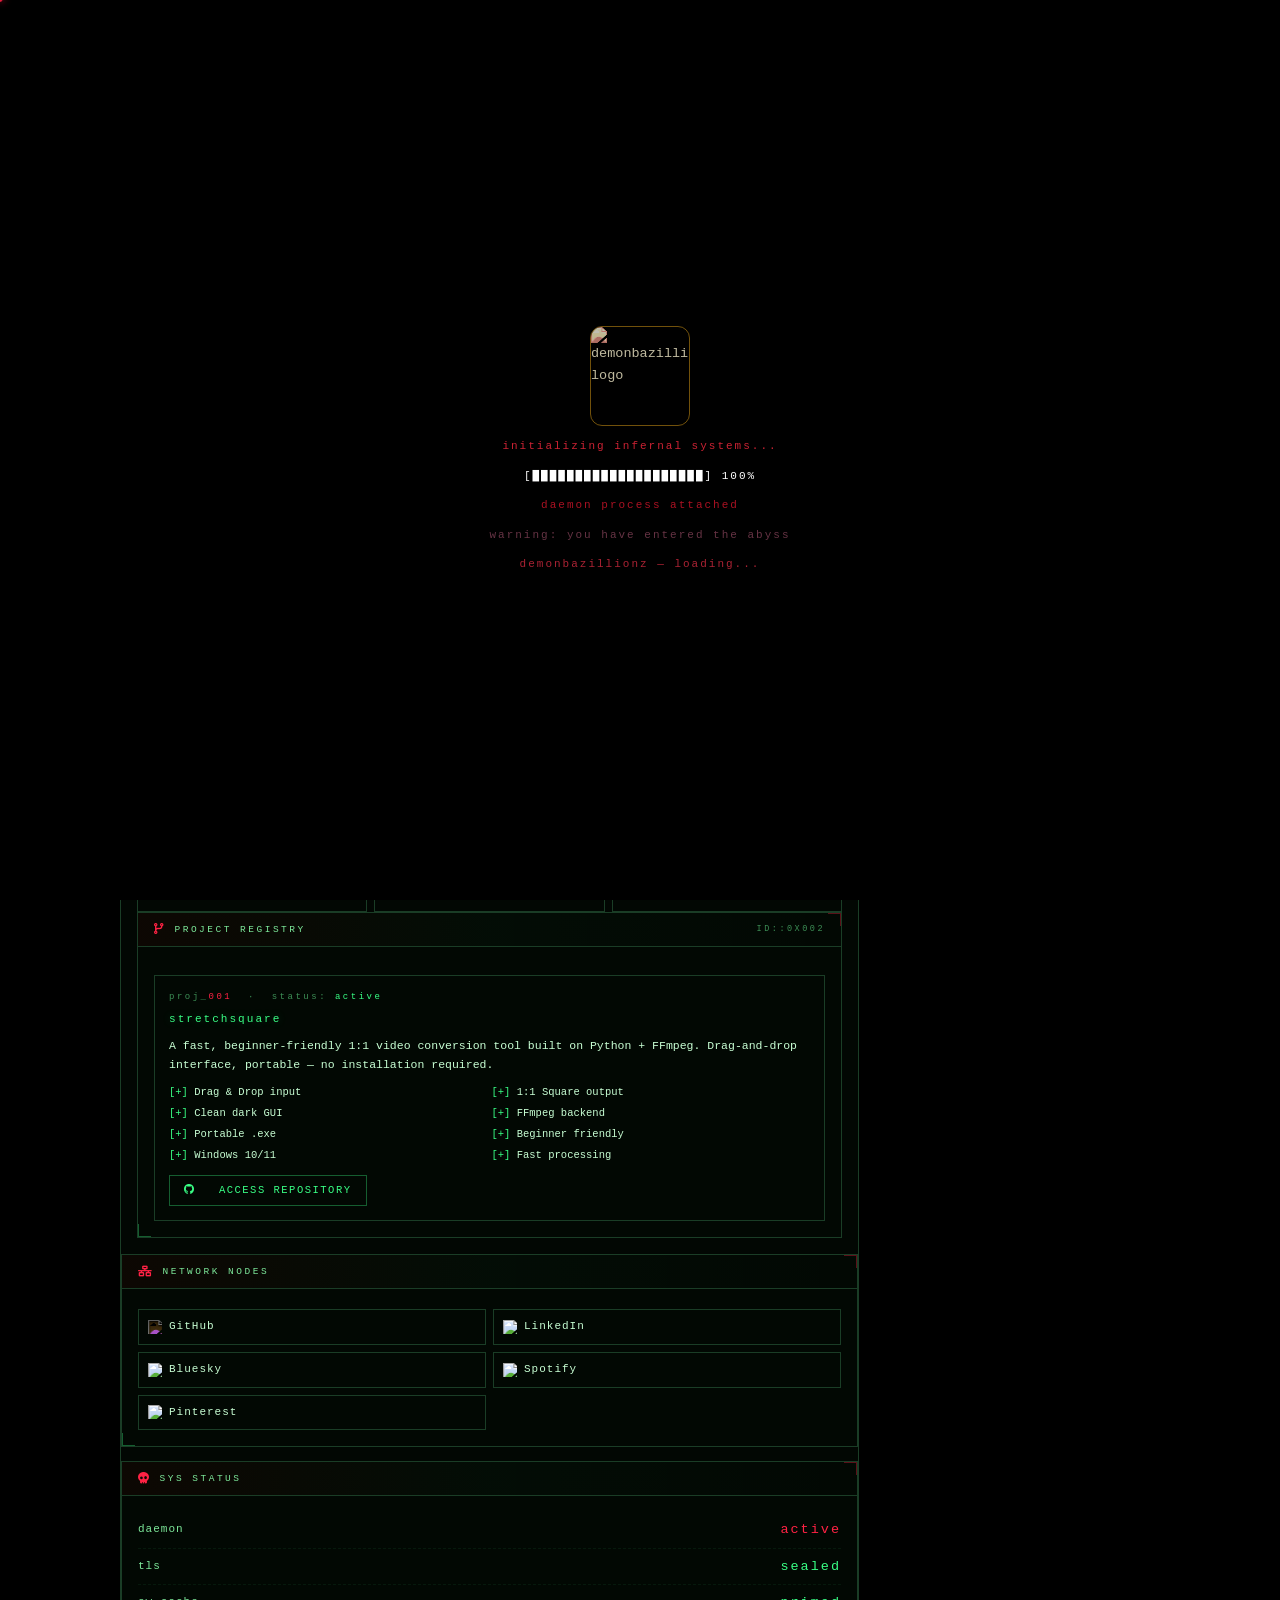
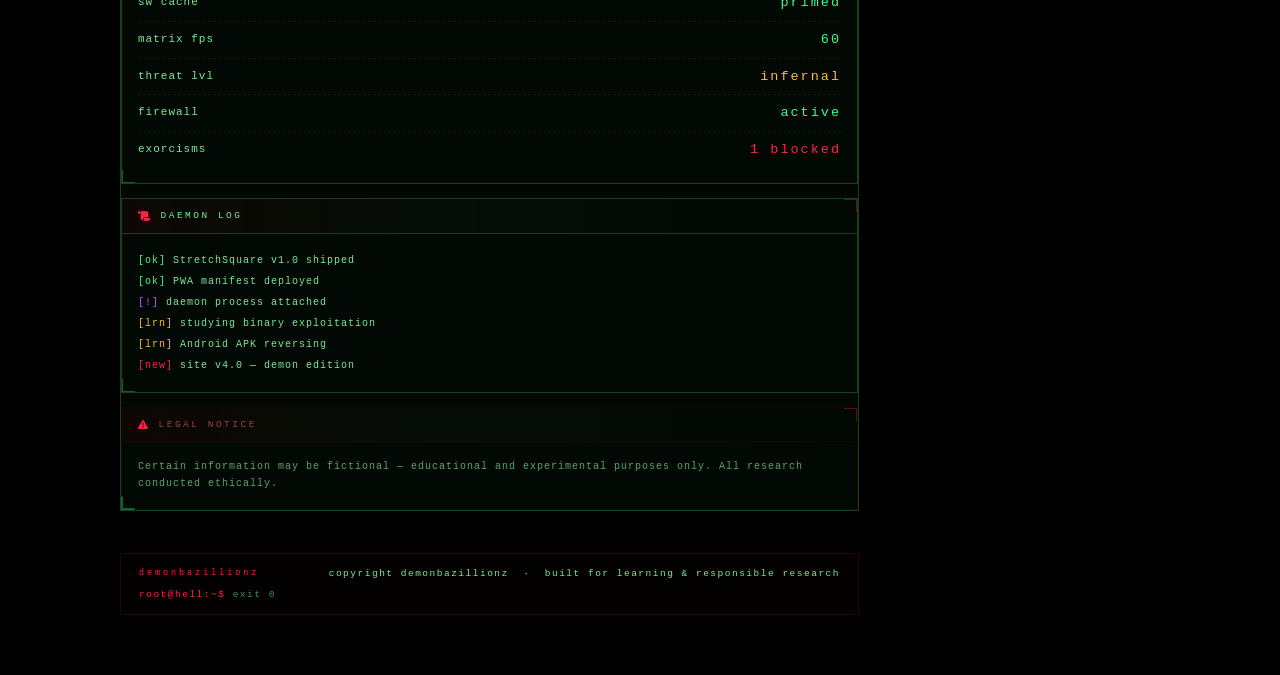
==== commit 9b237543: "Add files via upload" ====
--- a/index.html
+++ b/index.html
@@ -5,492 +5,332 @@
   <meta name="viewport" content="width=device-width, initial-scale=1.0, maximum-scale=1.0, user-scalable=no">
   <title>demonbazillionz</title>
 
-  <!-- PWA -->
+  <!-- ═══════════════════════════════════════════
+       SECURITY HEADERS (meta fallbacks)
+       Primary headers should be set server-side.
+       These are client-side fallbacks for GitHub Pages.
+  ═══════════════════════════════════════════ -->
+
+  <!-- Content Security Policy: restrict what can load and from where -->
+  <meta http-equiv="Content-Security-Policy" content="
+    default-src 'self';
+    script-src 'self' 'unsafe-inline';
+    style-src 'self' 'unsafe-inline' https://fonts.googleapis.com https://cdnjs.cloudflare.com;
+    font-src 'self' https://fonts.gstatic.com https://cdnjs.cloudflare.com;
+    img-src 'self' data: https://i.ibb.co https://cdn.jsdelivr.net https://upload.wikimedia.org;
+    connect-src 'none';
+    frame-src 'none';
+    object-src 'none';
+    base-uri 'self';
+    form-action 'none';
+  ">
+
+  <!-- Block your page from being embedded in iframes (clickjacking) -->
+  <meta http-equiv="X-Frame-Options" content="DENY">
+
+  <!-- Stop browsers from sniffing MIME types -->
+  <meta http-equiv="X-Content-Type-Options" content="nosniff">
+
+  <!-- No referrer sent to external sites when clicking links -->
+  <meta name="referrer" content="no-referrer">
+
+  <!-- Disable browser features you don't use -->
+  <meta http-equiv="Permissions-Policy" content="
+    camera=(),
+    microphone=(),
+    geolocation=(),
+    payment=(),
+    usb=(),
+    interest-cohort=()
+  ">
+
   <link rel="manifest" href="manifest.json">
   <meta name="theme-color" content="#000000">
-  <meta name="description" content="demonbazillionz — Reverse engineering and Cybersecurity by NITHIN B N">
+  <meta name="description" content="demonbazillionz - Reverse engineering and Cybersecurity">
   <meta name="mobile-web-app-capable" content="yes">
   <meta name="apple-mobile-web-app-capable" content="yes">
   <meta name="apple-mobile-web-app-status-bar-style" content="black-translucent">
   <meta name="apple-mobile-web-app-title" content="DBZ">
   <link rel="apple-touch-icon" href="icons/icon-192.png">
-  <link rel="icon" href="icons/icon-192.png">
-
-  <!-- OG -->
-  <meta property="og:title" content="demonbazillionz">
-  <meta property="og:description" content="Reverse engineering and Cybersecurity by NITHIN B N">
-  <meta property="og:image" content="https://i.ibb.co/39F2XkQs/demonbazillionz.png">
-  <meta property="og:type" content="website">
-
-  <!-- ══════════════════════════════════
-       SERVICE WORKER REGISTRATION
-       Registers SW, listens for update
-       message, triggers toast on update
-  ══════════════════════════════════ -->
+
   <script>
-  (function () {
-    if (!('serviceWorker' in navigator)) return;
-
-    window.addEventListener('load', function () {
-      navigator.serviceWorker.register('./service-worker.js')
-        .then(function (reg) {
-          // Check for updates every 60 seconds
-          setInterval(function () { reg.update(); }, 60000);
-        })
-        .catch(function (e) { console.warn('[SW]', e); });
-
-      // Listen for SW_UPDATED broadcast from service worker
-      navigator.serviceWorker.addEventListener('message', function (e) {
-        if (e.data && e.data.type === 'SW_UPDATED') {
-          showUpdateToast(e.data.version);
-        }
+    if ("serviceWorker" in navigator) {
+      window.addEventListener("load", () => {
+        navigator.serviceWorker.register('service-worker.js')
+          .then(r => console.log('SW:', r.scope))
+          .catch(e => console.warn('SW fail:', e));
       });
-
-      // When SW controller changes → page has new version → reload
-      var refreshing = false;
-      navigator.serviceWorker.addEventListener('controllerchange', function () {
-        if (!refreshing) { refreshing = true; window.location.reload(); }
-      });
-    });
-  })();
+    }
   </script>
 
-  <link rel="preconnect" href="https://fonts.googleapis.com">
+  <!-- Google Fonts with crossorigin to prevent referrer leakage -->
+  <link rel="preconnect" href="https://fonts.googleapis.com" crossorigin>
   <link rel="preconnect" href="https://fonts.gstatic.com" crossorigin>
-  <link href="https://fonts.googleapis.com/css2?family=Share+Tech+Mono&family=VT323&family=Orbitron:wght@400;700;900&display=swap" rel="stylesheet">
-  <link rel="stylesheet" href="https://cdnjs.cloudflare.com/ajax/libs/font-awesome/6.4.0/css/all.min.css" crossorigin="anonymous">
+  <link href="https://fonts.googleapis.com/css2?family=Share+Tech+Mono&family=VT323&family=Orbitron:wght@400;700;900&display=swap" rel="stylesheet" crossorigin="anonymous" referrerpolicy="no-referrer">
+  <!-- Font Awesome with Subresource Integrity — tamper-proof CDN asset -->
+  <link rel="stylesheet"
+    href="https://cdnjs.cloudflare.com/ajax/libs/font-awesome/6.4.0/css/all.min.css"
+    integrity="sha512-iecdLmaskl7CVkqkXNQ/ZH/XLlvWZOJyj7Yy7tcenmpD1ypASozpmT/E0iPtmFIB46ZmdtAc9eNBvH0H/ZpiBw=="
+    crossorigin="anonymous"
+    referrerpolicy="no-referrer"/>
 
   <style>
+    /* ═══════════════════════════════════════════
+       COLOUR SYSTEM  —  bright & readable
+       ─────────────────────────────────────────
+       --c-primary   : main green (headings, labels)
+       --c-body      : body copy (light, easy to read)
+       --c-muted     : secondary info (still visible)
+       --c-faint     : meta / decorative text
+       --c-red       : accent / warning / demon
+       --c-amber     : moderate warning
+       --c-violet    : soul counter / special
+    ═══════════════════════════════════════════ */
     :root {
-      --green   : #39ff85;
-      --green2  : #c8ffd4;
-      --green3  : #7de89a;
-      --green4  : #3d8f56;
-      --border  : #1a3d26;
-      --red     : #ff2244;
-      --blood   : #8b0000;
-      --amber   : #ffbb33;
-      --violet  : #bb55ff;
-      --cyan    : #33ddff;
-      --surface : rgba(4,10,6,0.94);
-      --header  : rgba(8,0,2,0.98);
-      --mono    : 'Share Tech Mono','Courier New',monospace;
-      --display : 'Orbitron',monospace;
-      --vt      : 'VT323',monospace;
-    }
-
-    *,*::before,*::after { box-sizing:border-box; margin:0; padding:0; }
-
-    html,body {
+      /* Greens */
+      --c-primary : #39ff85;   /* bright neon green  — titles, icons        */
+      --c-body    : #c8ffd4;   /* near-white green   — all body copy         */
+      --c-muted   : #7de89a;   /* medium green       — secondary labels      */
+      --c-faint   : #3d8f56;   /* dimmer green       — decorative / meta     */
+      --c-border  : #1a3d26;   /* panel borders                              */
+
+      /* Reds */
+      --c-red     : #ff2244;   /* bright crimson     — demon accent          */
+      --c-blood   : #8b0000;
+      --c-amber   : #ffbb33;
+      --c-violet  : #bb55ff;
+      --c-cyan    : #33ddff;
+
+      /* Surfaces */
+      --c-bg      : #000000;
+      --c-surface : rgba(4, 10, 6, 0.94);
+      --c-header  : rgba(8, 0, 2, 0.98);
+
+      /* Fonts */
+      --f-mono    : 'Share Tech Mono', 'Courier New', monospace;
+      --f-display : 'Orbitron', monospace;
+      --f-vt      : 'VT323', monospace;
+    }
+
+    *, *::before, *::after { box-sizing:border-box; margin:0; padding:0; }
+
+    html, body {
       width:100%; min-height:100vh;
-      background:#000; color:var(--green2);
-      font-family:var(--mono); font-size:13.5px;
-      line-height:1.6; overflow-x:hidden;
-      -webkit-font-smoothing:antialiased;
-    }
-
-    /* Scanlines */
+      background: var(--c-bg);
+      color: var(--c-body);
+      font-family: var(--f-mono);
+      font-size: 13.5px;
+      line-height: 1.6;
+      overflow-x: hidden;
+      cursor: none;
+      -webkit-font-smoothing: antialiased;
+    }
+
+    /* ── SCANLINES (static — no animation cost) ── */
     body::before {
-      content:''; position:fixed; inset:0; pointer-events:none; z-index:9999;
-      background:repeating-linear-gradient(0deg,transparent 0,transparent 3px,rgba(0,0,0,.08) 3px,rgba(0,0,0,.08) 4px);
-    }
-    /* Vignette */
+      content:''; position:fixed; inset:0;
+      background: repeating-linear-gradient(0deg,
+        transparent 0px, transparent 3px,
+        rgba(0,0,0,0.08) 3px, rgba(0,0,0,0.08) 4px
+      );
+      pointer-events:none; z-index:9999;
+    }
+
+    /* ── VIGNETTE ── */
     body::after {
-      content:''; position:fixed; inset:0; pointer-events:none; z-index:9998;
-      background:radial-gradient(ellipse at center,transparent 50%,rgba(0,0,0,.75) 100%);
-    }
-
-    /* Touch devices use native cursor */
-    @media (pointer:fine) { html,body { cursor:none; } }
-
-    /* ── Custom cursor ── */
+      content:''; position:fixed; inset:0;
+      background: radial-gradient(ellipse at center, transparent 50%, rgba(0,0,0,0.75) 100%);
+      pointer-events:none; z-index:9998;
+    }
+
+    /* ── CURSOR ── */
     #cursor {
       position:fixed; pointer-events:none; z-index:99999;
-      font-size:15px; color:var(--red);
-      text-shadow:0 0 8px var(--red);
-      will-change:transform; display:none;
-    }
-    @media (pointer:fine) { #cursor { display:block; } }
-
-    /* ── Matrix ── */
+      font-size:15px; line-height:1;
+      color: var(--c-red);
+      text-shadow: 0 0 8px var(--c-red);
+      will-change: transform;
+    }
+    .cursor-trail {
+      position:fixed; pointer-events:none; z-index:99998;
+      border-radius:50%; width:4px; height:4px;
+      background: var(--c-red);
+      will-change: transform, opacity;
+    }
+
+    /* ── MATRIX CANVAS ── */
     #matrix-canvas {
       position:fixed; inset:0; width:100%; height:100%;
-      z-index:1; opacity:.13; pointer-events:none;
-    }
-
-    /* ── Sigil ── */
+      z-index:1; opacity:0.13; will-change:transform;
+    }
+
+    /* ── SIGIL BG ── */
     #sigil-bg {
       position:fixed; top:50%; left:50%;
       width:min(540px,85vw); height:min(540px,85vw);
-      z-index:2; opacity:.04; pointer-events:none;
-      transform:translate(-50%,-50%);
-      animation:sigil-rot 65s linear infinite;
+      z-index:2; opacity:0.04; pointer-events:none;
+      animation: sigil-rot 65s linear infinite;
+      will-change:transform;
     }
     @keyframes sigil-rot { to { transform:translate(-50%,-50%) rotate(360deg); } }
-
-    /* ── Blood canvas ── */
+    #sigil-bg { transform:translate(-50%,-50%) rotate(0deg); }
+
+    /* ── BLOOD CANVAS ── */
     #blood-canvas {
-      position:fixed; inset:0; z-index:3; pointer-events:none;
-    }
-
-    /* ── Noise ── */
+      position:fixed; top:0; left:0; width:100%; height:100%;
+      z-index:3; pointer-events:none; will-change:transform;
+    }
+
+    /* ── NOISE (static texture) ── */
     #noise {
-      position:fixed; inset:0; z-index:4; pointer-events:none; opacity:.025;
-      background-image:url("data:image/svg+xml,%3Csvg viewBox='0 0 200 200' xmlns='http://www.w3.org/2000/svg'%3E%3Cfilter id='n'%3E%3CfeTurbulence type='fractalNoise' baseFrequency='0.85' numOctaves='3' stitchTiles='stitch'/%3E%3C/filter%3E%3Crect width='100%25' height='100%25' filter='url(%23n)'/%3E%3C/svg%3E");
+      position:fixed; inset:0; z-index:4;
+      pointer-events:none; opacity:0.025;
+      background-image: url("data:image/svg+xml,%3Csvg viewBox='0 0 200 200' xmlns='http://www.w3.org/2000/svg'%3E%3Cfilter id='n'%3E%3CfeTurbulence type='fractalNoise' baseFrequency='0.85' numOctaves='3' stitchTiles='stitch'/%3E%3C/filter%3E%3Crect width='100%25' height='100%25' filter='url(%23n)'/%3E%3C/svg%3E");
       background-size:200px;
     }
 
-    /* ── Lightning ── */
+    /* ── LIGHTNING ── */
     #lightning { position:fixed; inset:0; z-index:5; pointer-events:none; opacity:0; }
 
-    /* ── Ghost particles ── */
-    .ghost {
+    /* ── GHOST PARTICLES ── */
+    .ghost-particle {
       position:fixed; pointer-events:none; z-index:6;
-      font-size:12px; font-family:var(--mono);
-      animation:ghost-fly 2s ease-out forwards;
+      font-size:12px; font-family:var(--f-mono);
+      animation: ghost-fly 2s ease-out forwards;
     }
     @keyframes ghost-fly {
-      0%  { opacity:1; transform:translateY(0) scale(1); }
-      100%{ opacity:0; transform:translateY(-80px) scale(.4); }
-    }
-
-    /* ════════════════════════════════════════
+      0%  { opacity:1;   transform:translateY(0) scale(1); }
+      100%{ opacity:0;   transform:translateY(-80px) scale(0.4); }
+    }
+
+    /* ══════════════════════════════════════════
        BOOT SCREEN
-    ════════════════════════════════════════ */
-    #boot {
+    ══════════════════════════════════════════ */
+    #boot-screen {
       position:fixed; inset:0; background:#000;
       z-index:99997;
       display:flex; flex-direction:column;
       align-items:center; justify-content:center; gap:12px;
-      transition:opacity .7s ease;
-    }
-    #boot.out { opacity:0; pointer-events:none; }
+      transition: opacity 0.7s ease;
+    }
+    #boot-screen.fade-out { opacity:0; pointer-events:none; }
 
     #boot-logo {
       width:100px; height:100px; border-radius:12px;
-      border:1px solid rgba(250,180,25,.45); overflow:hidden;
-      animation:logo-beat 1.1s ease-in-out infinite alternate;
-    }
-    #boot-logo img { width:100%; height:100%; object-fit:cover; display:block;
-      filter:sepia(1) hue-rotate(320deg) saturate(1.8) brightness(.75); }
+      border:1px solid rgba(250,180,25,0.45);
+      overflow:hidden;
+      animation: logo-beat 1.1s ease-in-out infinite alternate;
+    }
+    #boot-logo img {
+      width:100%; height:100%; object-fit:cover; display:block;
+      filter: sepia(1) hue-rotate(320deg) saturate(1.8) brightness(0.75);
+    }
     @keyframes logo-beat {
-      from { box-shadow:0 0 18px rgba(250,180,25,.3); transform:scale(1); }
-      to   { box-shadow:0 0 44px rgba(250,180,25,.6); transform:scale(1.04); }
+      from { box-shadow:0 0 18px rgba(250,180,25,0.3);  transform:scale(1); }
+      to   { box-shadow:0 0 44px rgba(250,180,25,0.6);  transform:scale(1.04); }
     }
 
     .boot-line {
-      font-size:11px; letter-spacing:2px; opacity:0;
-      animation:bshow .05s forwards;
+      font-family:var(--f-mono); font-size:11px;
+      letter-spacing:2px; opacity:0;
+      animation:bshow 0.05s forwards;
     }
     @keyframes bshow { to { opacity:1; } }
 
-    #boot-bar-wrap {
-      width:220px; height:2px;
-      background:rgba(57,255,133,.08); overflow:hidden; margin-top:6px;
-    }
-    #boot-bar {
-      height:100%; width:0%;
-      background:linear-gradient(90deg,var(--blood),var(--red));
-      box-shadow:0 0 8px rgba(255,34,68,.5);
-      transition:width .1s ease;
-    }
-
-    /* ════════════════════════════════════════
-       ★ UPDATE TOAST ★
-       Only shows when SW pushes an update.
-       Auto-reloads in 3s. User can dismiss.
-    ════════════════════════════════════════ */
-    #update-toast {
-      position:fixed; top:-110px; left:50%;
-      transform:translateX(-50%);
-      z-index:999999;
-      width:min(440px,calc(100vw - 20px));
-      background:rgba(2,8,3,.99);
-      border:1px solid rgba(57,255,133,.5);
-      box-shadow:0 8px 40px rgba(0,0,0,.7);
-      padding:13px 16px;
-      display:flex; align-items:center; gap:12px;
-      transition:top .6s cubic-bezier(.34,1.56,.64,1);
-    }
-    #update-toast.show { top:14px; }
-    #update-toast.hide { top:-110px; transition:top .35s ease-in; }
-
-    .toast-ico {
-      flex-shrink:0; width:34px; height:34px;
-      border:1px solid rgba(57,255,133,.3);
-      display:flex; align-items:center; justify-content:center;
-      font-size:15px;
-      animation:ico-pulse 1.5s ease-in-out infinite;
-    }
-    @keyframes ico-pulse {
-      0%,100%{ box-shadow:0 0 0 0 rgba(57,255,133,.4); }
-      50%    { box-shadow:0 0 0 7px rgba(57,255,133,0); }
-    }
-    .toast-body { flex:1; min-width:0; }
-    .toast-title {
-      font-family:var(--display); font-size:.6rem;
-      color:var(--green); letter-spacing:2px; margin-bottom:2px;
-    }
-    .toast-sub { font-size:9.5px; color:var(--green3); letter-spacing:1px; }
-    .toast-bar-wrap { height:2px; background:rgba(57,255,133,.08); margin-top:6px; overflow:hidden; }
-    .toast-bar-fill {
-      height:100%; width:100%;
-      background:linear-gradient(90deg,var(--green4),var(--green));
-    }
-    .toast-bar-fill.drain { animation:drain 3s linear forwards; }
-    @keyframes drain { to { width:0%; } }
-    .toast-btns { display:flex; flex-direction:column; gap:4px; flex-shrink:0; }
-    .toast-now {
-      font-family:var(--mono); font-size:9px; color:#000;
-      background:var(--green); border:none; padding:6px 11px;
-      cursor:pointer; letter-spacing:1.5px; font-weight:700;
-    }
-    .toast-later {
-      font-family:var(--mono); font-size:8.5px; color:var(--green4);
-      background:transparent; border:1px solid rgba(57,255,133,.1);
-      padding:4px 8px; cursor:pointer; letter-spacing:1px; text-align:center;
-    }
-    @media (pointer:coarse) { .toast-now,.toast-later { cursor:pointer; } }
-
-    /* ════════════════════════════════════════
-       ★ INSTALL MODAL ★
-       Hidden by default.
-       Only opens when user clicks install button.
-       Zero auto-popups ever.
-    ════════════════════════════════════════ */
-    #install-modal {
-      position:fixed; inset:0; z-index:99996;
-      display:flex; align-items:flex-end; justify-content:center;
-      padding:0 12px 20px;
-      opacity:0; pointer-events:none;
-      transition:opacity .3s ease;
-    }
-    #install-modal.open { opacity:1; pointer-events:all; }
-
-    .im-backdrop {
-      position:absolute; inset:0;
-      background:rgba(0,0,0,.8);
-      backdrop-filter:blur(4px);
-      -webkit-backdrop-filter:blur(4px);
-    }
-
-    .im-box {
-      position:relative; z-index:1;
-      width:min(500px,100%);
-      background:rgba(3,8,4,.99);
-      border:1px solid rgba(57,255,133,.28);
-      box-shadow:0 -4px 60px rgba(0,0,0,.9), 0 0 30px rgba(57,255,133,.04);
-      transform:translateY(30px);
-      transition:transform .45s cubic-bezier(.34,1.56,.64,1);
-    }
-    #install-modal.open .im-box { transform:translateY(0); }
-
-    .im-head {
-      background:linear-gradient(90deg,rgba(139,0,0,.1),rgba(57,255,133,.02),transparent);
-      border-bottom:1px solid var(--border);
-      padding:10px 16px;
-      display:flex; align-items:center; justify-content:space-between;
-    }
-    .im-head-title {
-      font-family:var(--display); font-size:.6rem;
-      color:var(--green); letter-spacing:2px;
-    }
-    .im-close {
-      background:transparent;
-      border:1px solid rgba(255,34,68,.2);
-      color:var(--red); font-family:var(--mono);
-      font-size:10px; padding:3px 9px;
-      cursor:pointer; letter-spacing:1px;
-    }
-    @media (pointer:coarse) { .im-close { cursor:pointer; } }
-
-    .im-body { padding:16px 18px 20px; }
-
-    /* Info strip */
-    .im-info {
-      font-size:10px; color:var(--green3);
-      letter-spacing:1px; line-height:1.9;
-      padding:9px 12px; margin-bottom:14px;
-      border:1px dashed rgba(57,255,133,.1);
-      background:rgba(57,255,133,.015);
-    }
-    .im-info b { color:var(--green2); font-weight:normal; }
-
-    /* One-tap button — shown only if beforeinstallprompt captured */
-    #im-onetap {
-      display:none; width:100%;
-      font-family:var(--mono); font-size:11px; color:#000;
-      background:var(--green); border:none;
-      padding:12px; cursor:pointer;
-      letter-spacing:2px; font-weight:700;
-      margin-bottom:14px;
-      box-shadow:0 0 20px rgba(57,255,133,.2);
-      transition:filter .15s;
-    }
-    #im-onetap.show { display:block; }
-    #im-onetap:hover { filter:brightness(1.1); }
-    @media (pointer:coarse) { #im-onetap { cursor:pointer; } }
-
-    /* Browser tabs */
-    .im-tabs {
-      display:flex; gap:5px; flex-wrap:wrap; margin-bottom:14px;
-    }
-    .im-tab {
-      font-family:var(--mono); font-size:9px; letter-spacing:1.5px;
-      padding:5px 11px; border:1px solid var(--border);
-      background:transparent; color:var(--green4);
-      cursor:pointer; text-transform:uppercase;
-      transition:all .2s;
-    }
-    .im-tab.on {
-      border-color:rgba(57,255,133,.45);
-      color:var(--green); background:rgba(57,255,133,.04);
-    }
-    @media (pointer:coarse) { .im-tab { cursor:pointer; } }
-
-    /* Steps panel */
-    .im-steps { display:none; }
-    .im-steps.on { display:block; }
-
-    .step {
-      display:flex; align-items:flex-start; gap:11px;
-      padding:9px 0;
-      border-bottom:1px dashed rgba(57,255,133,.06);
-    }
-    .step:last-child { border-bottom:none; }
-    .step-n {
-      flex-shrink:0; width:22px; height:22px;
-      border:1px solid rgba(255,34,68,.35);
-      display:flex; align-items:center; justify-content:center;
-      color:var(--red); font-family:var(--vt); font-size:1.1rem;
-    }
-    .step-t {
-      font-size:11.5px; color:var(--green2);
-      letter-spacing:.8px; line-height:1.65; flex:1;
-    }
-    .step-t b  { color:var(--green); font-weight:normal; }
-    .step-t em {
-      font-style:normal; color:var(--amber);
-      border:1px solid rgba(255,187,51,.2);
-      padding:1px 5px; font-size:10px;
-    }
-    .step-t .note {
-      display:block; margin-top:4px;
-      font-size:10px; color:var(--green4);
-    }
-
-    /* ════════════════════════════════════════
-       ★ INSTALL FAB ★
-       Bottom-right floating button.
-       Always visible (not installed).
-       User taps it → opens install modal.
-       ZERO auto-popups.
-    ════════════════════════════════════════ */
-    #install-fab {
-      position:fixed; bottom:22px; right:18px;
-      z-index:99990;
-      display:none; align-items:center; gap:8px;
-      background:rgba(3,8,4,.97);
-      border:1px solid rgba(57,255,133,.4);
-      color:var(--green);
-      font-family:var(--mono); font-size:10px; letter-spacing:1.5px;
-      padding:10px 16px;
-      cursor:pointer;
-      box-shadow:0 0 18px rgba(57,255,133,.07), 0 4px 18px rgba(0,0,0,.5);
-      transition:border-color .2s, transform .2s, box-shadow .2s;
-      animation:fab-pulse 3s ease-in-out infinite;
-    }
-    #install-fab.show { display:flex; }
-    #install-fab:hover {
-      border-color:rgba(57,255,133,.7);
-      transform:translateY(-2px);
-      box-shadow:0 0 28px rgba(57,255,133,.15), 0 6px 20px rgba(0,0,0,.5);
-    }
-    @keyframes fab-pulse {
-      0%,100%{ box-shadow:0 0 18px rgba(57,255,133,.07), 0 4px 18px rgba(0,0,0,.5); }
-      50%    { box-shadow:0 0 26px rgba(57,255,133,.16), 0 4px 18px rgba(0,0,0,.5); }
-    }
-    .fab-dot {
-      width:6px; height:6px; border-radius:50%;
-      background:var(--green); box-shadow:0 0 6px var(--green);
-      animation:blink 1.4s step-start infinite;
-    }
-    @keyframes blink { 50%{opacity:0;} }
-    @media (pointer:coarse) { #install-fab { cursor:pointer; } }
-
-    /* ════════════════════════════════════════
-       PAGE LAYOUT
-    ════════════════════════════════════════ */
+    /* ══════════════════════════════════════════
+       PAGE WRAPPER
+    ══════════════════════════════════════════ */
     #page {
       position:relative; z-index:10;
       max-width:1080px; margin:0 auto;
-      padding:20px 20px 80px;
-    }
-
-    /* Access bar */
+      padding:20px 20px 60px;
+    }
+
+    /* ══════════════════════════════════════════
+       ACCESS BAR
+    ══════════════════════════════════════════ */
     #access-bar {
-      border:1px solid rgba(220,20,60,.2); border-bottom:none;
-      background:linear-gradient(90deg,#0c0000,#050200,#000602);
+      border:1px solid rgba(220,20,60,0.2); border-bottom:none;
+      background: linear-gradient(90deg, #0c0000, #050200, #000602);
       padding:5px 16px;
       display:flex; justify-content:space-between; align-items:center;
-      font-size:10px; color:var(--green4); letter-spacing:1.5px; text-transform:uppercase;
+      font-size:10px; color:var(--c-faint);
+      letter-spacing:1.5px; text-transform:uppercase;
     }
     .blink-dot {
       display:inline-block; width:6px; height:6px;
-      background:var(--red); border-radius:50%;
-      box-shadow:0 0 6px var(--red);
-      animation:blink 1.4s step-start infinite; margin-right:6px;
-    }
-    .s-ok   { color:var(--green); }
-    .s-warn { color:var(--amber); }
-    .s-err  { color:var(--red); }
-    .s-evil { color:var(--violet); }
-
-    /* Terminal frame */
-    #terminal {
-      border:1px solid rgba(220,20,60,.18);
-      background:var(--surface);
-      box-shadow:0 0 50px rgba(139,0,0,.07), inset 0 0 60px rgba(0,0,0,.5);
-      animation:frame-breathe 14s ease-in-out infinite;
+      background:var(--c-red); border-radius:50%;
+      box-shadow:0 0 6px var(--c-red);
+      animation:bdot 1.4s step-start infinite; margin-right:6px;
+    }
+    @keyframes bdot { 50%{opacity:0} }
+    .s-ok   { color: var(--c-primary); }
+    .s-warn { color: var(--c-amber); }
+    .s-evil { color: var(--c-red); }
+
+    /* ══════════════════════════════════════════
+       TERMINAL FRAME
+    ══════════════════════════════════════════ */
+    #terminal-frame {
+      border:1px solid rgba(220,20,60,0.18);
+      background: var(--c-surface);
+      box-shadow: 0 0 50px rgba(139,0,0,0.07), inset 0 0 60px rgba(0,0,0,0.5);
+      animation: frame-breathe 14s ease-in-out infinite;
     }
     @keyframes frame-breathe {
-      0%,100%{ box-shadow:0 0 50px rgba(139,0,0,.07), inset 0 0 60px rgba(0,0,0,.5); }
-      50%    { box-shadow:0 0 90px rgba(139,0,0,.14), inset 0 0 60px rgba(0,0,0,.5); }
-    }
-
-    #t-bar {
-      background:var(--header); border-bottom:1px solid rgba(220,20,60,.14);
-      padding:7px 14px; display:flex; align-items:center; gap:7px;
-      font-size:10px; color:var(--green3); letter-spacing:1.5px;
-    }
-    .wb { width:10px; height:10px; border-radius:50%; }
-    .wb-r{ background:#ff3b30; box-shadow:0 0 5px #ff3b30; }
-    .wb-y{ background:#ffcc00; box-shadow:0 0 4px #ffcc00; }
-    .wb-g{ background:#28a745; box-shadow:0 0 4px #28a745; }
-
-    #t-body { padding:26px 28px 32px; }
-
-    /* Title */
+      0%,100%{ box-shadow:0 0 50px rgba(139,0,0,0.07), inset 0 0 60px rgba(0,0,0,0.5); }
+      50%    { box-shadow:0 0 90px rgba(139,0,0,0.14), inset 0 0 60px rgba(0,0,0,0.5); }
+    }
+
+    #terminal-titlebar {
+      background: var(--c-header);
+      border-bottom:1px solid rgba(220,20,60,0.14);
+      padding:7px 14px;
+      display:flex; align-items:center; gap:7px;
+      font-size:10px; color:var(--c-muted); letter-spacing:1.5px;
+    }
+    .win-btn { width:10px; height:10px; border-radius:50%; }
+    .wb-close{ background:#ff3b30; box-shadow:0 0 5px #ff3b30; }
+    .wb-min  { background:#ffcc00; box-shadow:0 0 4px #ffcc00; }
+    .wb-max  { background:#28a745; box-shadow:0 0 4px #28a745; }
+
+    #terminal-body { padding:26px 28px 32px; }
+
+    /* ══════════════════════════════════════════
+       MAIN TITLE
+    ══════════════════════════════════════════ */
     #title-wrap { text-align:center; margin-bottom:20px; }
+
     #site-title {
-      font-family:var(--display); font-size:clamp(1.6rem,4.2vw,3rem);
-      font-weight:900; color:var(--green); text-transform:lowercase;
-      letter-spacing:5px; position:relative; display:inline-block;
-      text-shadow:0 0 16px rgba(57,255,133,.4), 0 0 40px rgba(57,255,133,.15);
-      animation:title-flicker 10s ease-in-out infinite;
+      font-family: var(--f-display);
+      font-size: clamp(1.6rem, 4.2vw, 3rem);
+      font-weight: 900;
+      color: var(--c-primary);
+      text-transform: lowercase;
+      letter-spacing: 5px;
+      position: relative;
+      display: inline-block;
+      text-shadow: 0 0 16px rgba(57,255,133,0.4), 0 0 40px rgba(57,255,133,0.15);
+      animation: title-flicker 10s ease-in-out infinite;
     }
     @keyframes title-flicker {
-      0%,16%,18%,20%,90%,100%{ color:var(--green); text-shadow:0 0 16px rgba(57,255,133,.4); }
-      17%{ color:var(--red);    text-shadow:0 0 14px rgba(255,34,68,.6); }
-      91%{ color:var(--violet); text-shadow:0 0 14px rgba(187,85,255,.5); }
-    }
+      0%,16%,18%,20%,90%,100%{
+        color:var(--c-primary);
+        text-shadow:0 0 16px rgba(57,255,133,0.4), 0 0 40px rgba(57,255,133,0.15);
+      }
+      17%{ color:var(--c-red); text-shadow:0 0 14px rgba(255,34,68,0.6); }
+      91%{ color:var(--c-violet); text-shadow:0 0 14px rgba(187,85,255,0.5); }
+    }
+    /* Subtle glitch layers */
     #site-title::before {
       content:attr(data-text); position:absolute; left:0; top:0;
-      color:var(--red); opacity:.55; animation:glitch-r 4.5s infinite;
+      color:var(--c-red); opacity:0.55;
+      animation:glitch-r 4.5s infinite;
     }
     #site-title::after {
       content:attr(data-text); position:absolute; left:0; top:0;
-      color:var(--cyan); opacity:.4; animation:glitch-c 4.5s infinite .8s;
+      color:var(--c-cyan); opacity:0.4;
+      animation:glitch-c 4.5s infinite 0.8s;
     }
     @keyframes glitch-r {
       0%,90%,100%{ transform:translate(0); clip-path:polygon(0 0,100% 0,100% 0,0 0); }
@@ -504,283 +344,408 @@
     }
     #site-title.inv { filter:invert(1) hue-rotate(180deg); }
 
-    .demon-sub {
-      font-family:var(--vt); font-size:clamp(1rem,2.4vw,1.35rem);
-      color:var(--red); letter-spacing:3px; margin-top:5px; opacity:.85;
-    }
-
+    .demon-subtitle {
+      font-family: var(--f-vt);
+      font-size: clamp(1rem, 2.4vw, 1.35rem);
+      color: var(--c-red);
+      letter-spacing: 3px;
+      margin-top: 5px;
+      opacity: 0.85;
+    }
+
+    /* Pentagram */
     #penta-wrap { margin:10px auto 0; width:44px; height:44px; position:relative; }
-    #penta-svg  { width:100%; height:100%; animation:pspin 24s linear infinite;
-      filter:drop-shadow(0 0 5px var(--red)); }
-    #penta-inner{ position:absolute; top:0; left:0; width:100%; height:100%;
-      animation:pspin 12s linear infinite reverse; opacity:.35; }
+    #penta-svg  {
+      width:100%; height:100%;
+      animation:pspin 24s linear infinite; will-change:transform;
+      filter:drop-shadow(0 0 5px var(--c-red));
+    }
+    #penta-inner {
+      position:absolute; top:0; left:0; width:100%; height:100%;
+      animation:pspin 12s linear infinite reverse; opacity:0.35; will-change:transform;
+    }
     @keyframes pspin { to { transform:rotate(360deg); } }
 
-    /* Warning banner */
-    #warn-banner {
-      border:1px solid rgba(255,34,68,.22); background:rgba(10,0,3,.97);
+    /* ══════════════════════════════════════════
+       WARNING BANNER
+    ══════════════════════════════════════════ */
+    #warning-banner {
+      border:1px solid rgba(255,34,68,0.22);
+      background:rgba(10,0,3,0.97);
       padding:8px 16px; margin:18px 0 0;
-      font-size:10.5px; color:rgba(255,100,120,.9); letter-spacing:1.5px;
+      font-size:10.5px; color: rgba(255,100,120,0.9);
+      letter-spacing:1.5px;
       display:flex; gap:10px; align-items:center;
       animation:warn-breathe 3.5s ease-in-out infinite;
     }
     @keyframes warn-breathe {
-      0%,100%{ border-color:rgba(255,34,68,.22); }
-      50%    { border-color:rgba(255,34,68,.45); }
-    }
-
-    /* Typing prompt */
+      0%,100%{ border-color:rgba(255,34,68,0.22); }
+      50%    { border-color:rgba(255,34,68,0.45); }
+    }
+    .warn-icon { color:var(--c-red); animation:bdot 1s step-start infinite; }
+
+    /* ══════════════════════════════════════════
+       TYPING PROMPT
+    ══════════════════════════════════════════ */
     .prompt-line {
-      margin-top:20px; font-size:.84rem; color:var(--green2);
+      margin-top:20px; font-size:0.84rem; color: var(--c-body);
       display:flex; gap:8px; flex-wrap:wrap; align-items:flex-start;
     }
-    .ps1 { color:var(--red); white-space:nowrap; flex-shrink:0; font-weight:bold; }
-    .ps1 span { color:var(--green); }
-    #typing-out { flex:1; color:var(--green2); word-break:break-word; }
+    .ps1 { color:var(--c-red); white-space:nowrap; flex-shrink:0; font-weight:bold; }
+    .ps1 span { color:var(--c-primary); }
+    #typing-output { flex:1; color:var(--c-body); word-break:break-word; }
     #caret {
       display:inline-block; width:8px; height:1em;
-      background:var(--red); vertical-align:text-bottom; margin-left:2px;
-      animation:blink 1s step-start infinite;
-    }
-
-    /* Hexdump */
-    .hexdump {
-      font-size:8px; color:rgba(57,255,133,.07);
-      letter-spacing:1.5px; line-height:2; font-family:var(--mono);
-      user-select:none; overflow:hidden; max-height:46px;
-    }
-
-    /* Log ticker */
-    #ticker {
-      border:1px solid rgba(220,20,60,.15); border-top:none;
-      background:rgba(4,0,1,.98); padding:6px 14px;
-      font-size:9.5px; color:var(--green3); letter-spacing:1.5px;
+      background:var(--c-red); vertical-align:text-bottom; margin-left:2px;
+      animation:blink-c 1s step-start infinite;
+    }
+    @keyframes blink-c { 50%{opacity:0} }
+
+    /* ══════════════════════════════════════════
+       LOG TICKER
+    ══════════════════════════════════════════ */
+    #log-ticker {
+      border:1px solid rgba(220,20,60,0.15); border-top:none;
+      background:rgba(4,0,1,0.98);
+      padding:6px 14px; font-size:9.5px;
+      color: var(--c-muted); letter-spacing:1.5px;
       overflow:hidden; white-space:nowrap; margin-bottom:14px;
     }
-    .tick-inner { display:inline-block; animation:scroll 38s linear infinite; }
-    @keyframes scroll { 0%{transform:translateX(100vw)} 100%{transform:translateX(-100%)} }
-
-    /* Soul counter */
-    #soul-bar {
-      border:1px solid rgba(187,85,255,.2); background:rgba(6,0,12,.97);
+    .ticker-inner {
+      display:inline-block;
+      animation:ticker 38s linear infinite;
+      will-change:transform;
+    }
+    @keyframes ticker { 0%{transform:translateX(100vw)} 100%{transform:translateX(-100%)} }
+    .t-ok   { color: var(--c-primary); }
+    .t-warn { color: var(--c-amber); }
+    .t-err  { color: var(--c-red); }
+    .t-evil { color: var(--c-violet); }
+
+    /* ══════════════════════════════════════════
+       SOUL COUNTER
+    ══════════════════════════════════════════ */
+    #soul-counter {
+      border:1px solid rgba(187,85,255,0.2);
+      background:rgba(6,0,12,0.97);
       padding:8px 16px; margin-bottom:16px;
       display:flex; justify-content:space-between; align-items:center;
-      font-size:10.5px; letter-spacing:1.5px; color:var(--green3);
-    }
-    #soul-val {
-      font-family:var(--vt); font-size:1.3rem; color:var(--violet);
-      letter-spacing:3px; text-shadow:0 0 10px rgba(187,85,255,.6);
-    }
-
-    /* Hex divider */
-    .divider {
+      font-size:10.5px; letter-spacing:1.5px; color: var(--c-muted);
+    }
+    #soul-count-val {
+      font-family:var(--f-vt); font-size:1.3rem;
+      color:var(--c-violet); letter-spacing:3px;
+      text-shadow:0 0 10px rgba(187,85,255,0.6);
+    }
+    .soul-skull { color:var(--c-violet); animation:bdot 1.9s step-start infinite; }
+
+    /* ══════════════════════════════════════════
+       DIVIDERS
+    ══════════════════════════════════════════ */
+    .hex-divider {
       margin:18px 0; display:flex; align-items:center; gap:10px;
-      font-size:9px; color:var(--green4); letter-spacing:3px;
-    }
-    .divider::before,.divider::after {
+      font-size:9px; color: var(--c-faint); letter-spacing:3px;
+    }
+    .hex-divider::before,.hex-divider::after {
       content:''; flex:1; height:1px;
-      background:linear-gradient(90deg,transparent,var(--border),transparent);
-    }
-
-    /* Grid */
-    .grid { display:grid; grid-template-columns:1fr 285px; gap:16px; }
-    @media(max-width:820px){ .grid{grid-template-columns:1fr} }
-
-    /* Panel */
+      background:linear-gradient(90deg,transparent,var(--c-border),transparent);
+    }
+
+    /* ══════════════════════════════════════════
+       GRID
+    ══════════════════════════════════════════ */
+    .main-grid { display:grid; grid-template-columns:1fr 285px; gap:16px; }
+    @media(max-width:820px){ .main-grid{grid-template-columns:1fr} }
+
+    /* ══════════════════════════════════════════
+       PANELS
+    ══════════════════════════════════════════ */
     .panel {
-      background:rgba(3,8,4,.92);
-      border:1px solid var(--border);
+      background: rgba(3,8,4,0.92);
+      border:1px solid var(--c-border);
       position:relative; overflow:hidden;
-      transition:border-color .3s, box-shadow .3s;
+      transition:border-color 0.3s, box-shadow 0.3s;
     }
     .panel:hover {
-      border-color:rgba(220,20,60,.25);
-      box-shadow:0 0 20px rgba(139,0,0,.08);
-    }
+      border-color:rgba(220,20,60,0.25);
+      box-shadow:0 0 20px rgba(139,0,0,0.08);
+    }
+    /* Corner brackets */
     .panel::after {
       content:''; position:absolute; top:0; right:0;
       width:13px; height:13px;
-      border-top:1px solid var(--red);
-      border-right:1px solid var(--red);
-      pointer-events:none; opacity:.35;
+      border-top:1px solid var(--c-red);
+      border-right:1px solid var(--c-red);
+      pointer-events:none; opacity:0.35;
     }
     .corner-bl {
       position:absolute; bottom:0; left:0;
       width:13px; height:13px;
-      border-bottom:1px solid var(--green);
-      border-left:1px solid var(--green);
-      pointer-events:none; z-index:2; opacity:.35;
-    }
-    .p-head {
-      background:linear-gradient(90deg,rgba(139,0,0,.08),rgba(57,255,133,.02),transparent);
-      border-bottom:1px solid var(--border);
-      padding:9px 16px; display:flex; align-items:center; gap:8px;
-      font-size:9.5px; color:var(--green3);
+      border-bottom:1px solid var(--c-primary);
+      border-left:1px solid var(--c-primary);
+      pointer-events:none; z-index:2; opacity:0.35;
+    }
+
+    .panel-header {
+      background:linear-gradient(90deg,rgba(139,0,0,0.08),rgba(57,255,133,0.02),transparent);
+      border-bottom:1px solid var(--c-border);
+      padding:9px 16px;
+      display:flex; align-items:center; gap:8px;
+      font-size:9.5px; color: var(--c-muted);
       letter-spacing:2.5px; text-transform:uppercase;
       position:relative; z-index:2;
     }
-    .p-icon { color:var(--red); font-size:11px; }
-    .p-tag  { margin-left:auto; color:var(--green4); font-size:8.5px; }
-    .p-body { padding:16px; position:relative; z-index:2; }
-
-    /* Agent */
-    .about-row { display:flex; gap:16px; align-items:flex-start; margin-bottom:14px; }
-    .avatar {
+    .ph-icon { color:var(--c-red); font-size:11px; }
+    .ph-tag  { margin-left:auto; color:var(--c-faint); font-size:8.5px; }
+
+    .panel-body { padding:16px; position:relative; z-index:2; }
+
+    /* ══════════════════════════════════════════
+       AGENT / ABOUT
+    ══════════════════════════════════════════ */
+    .about-grid { display:flex; gap:16px; align-items:flex-start; margin-bottom:14px; }
+
+    .avatar-frame {
       flex-shrink:0; width:80px; height:80px;
-      border:1px solid rgba(220,20,60,.4);
-      overflow:hidden; position:relative;
-      animation:av-haunt 9s ease-in-out infinite;
+      border:1px solid rgba(220,20,60,0.4);
+      position:relative; overflow:hidden;
+      animation: av-haunt 9s ease-in-out infinite;
     }
     @keyframes av-haunt {
-      0%,100%{ box-shadow:0 0 12px rgba(139,0,0,.2); }
-      50%    { box-shadow:0 0 26px rgba(220,20,60,.38); }
-    }
-    .avatar img {
+      0%,100%{ box-shadow:0 0 12px rgba(139,0,0,0.2); }
+      50%    { box-shadow:0 0 26px rgba(220,20,60,0.38); }
+    }
+    .avatar-frame img {
       width:100%; height:100%; object-fit:cover; display:block;
-      filter:saturate(.15) sepia(1) hue-rotate(320deg) brightness(.7) contrast(1.2);
-      animation:av-glitch 14s ease-in-out infinite;
+      filter: saturate(0.15) sepia(1) hue-rotate(320deg) brightness(0.7) contrast(1.2);
+      animation: av-glitch 14s ease-in-out infinite;
     }
     @keyframes av-glitch {
-      0%,93%,100%{ filter:saturate(.15) sepia(1) hue-rotate(320deg) brightness(.7) contrast(1.2); transform:translate(0); }
-      94%{ filter:saturate(.5) hue-rotate(100deg) brightness(1.15); transform:translate(-2px,1px); }
-      96%{ filter:saturate(0) brightness(.3); transform:translate(2px,-1px); }
-    }
-    .avatar::after {
+      0%,93%,100%{ filter:saturate(0.15) sepia(1) hue-rotate(320deg) brightness(0.7) contrast(1.2); transform:translate(0); }
+      94%{ filter:saturate(0.5) hue-rotate(100deg) brightness(1.15); transform:translate(-2px,1px); }
+      96%{ filter:saturate(0) brightness(0.3); transform:translate(2px,-1px); }
+      97%{ filter:saturate(0.15) sepia(1) hue-rotate(320deg) brightness(0.7); transform:translate(0); }
+    }
+    .avatar-frame::after {
       content:''; position:absolute; inset:0;
-      background:repeating-linear-gradient(0deg,transparent,transparent 3px,rgba(220,20,60,.04) 3px,rgba(220,20,60,.04) 4px);
-    }
-    .agent-handle {
-      font-family:var(--display); font-size:.72rem;
-      color:var(--green); letter-spacing:2.5px; text-transform:lowercase;
-    }
-    .agent-name {
-      font-family:var(--vt); font-size:1.3rem;
-      color:var(--amber); letter-spacing:2px; margin-top:2px;
-    }
-    .agent-role {
-      margin-top:6px; font-size:10px; color:var(--green3);
+      background:repeating-linear-gradient(0deg,transparent,transparent 3px,rgba(220,20,60,0.04) 3px,rgba(220,20,60,0.04) 4px);
+      pointer-events:none;
+    }
+
+    /* Agent info typography */
+    .agent-info .handle {
+      font-family:var(--f-display); font-size:0.72rem;
+      color:var(--c-primary); letter-spacing:2.5px; text-transform:lowercase;
+      text-shadow:0 0 8px rgba(57,255,133,0.3);
+    }
+    .agent-info .realname {
+      font-family:var(--f-vt); font-size:1.3rem;
+      color:var(--c-amber); letter-spacing:2px;
+      text-shadow:0 0 8px rgba(255,187,51,0.35);
+      margin-top:2px;
+    }
+    .agent-info .role-tag {
+      margin-top:6px; font-size:10px;
+      color: var(--c-muted);
       letter-spacing:1.5px;
-      border-left:1.5px solid rgba(220,20,60,.35);
+      border-left:1.5px solid rgba(220,20,60,0.35);
       padding-left:8px; line-height:1.75;
     }
-    .bio {
-      font-size:12px; color:var(--green2); line-height:1.72;
-      border-left:1px solid rgba(57,255,133,.15);
+
+    /* Bio */
+    .bio-text {
+      font-size:12px; color: var(--c-body); line-height:1.72;
+      border-left:1px solid rgba(57,255,133,0.15);
       padding-left:12px; margin-top:4px;
     }
 
-    /* Skills */
-    .skills-hd {
-      font-size:9px; letter-spacing:2.5px; color:var(--green4);
-      text-transform:uppercase; margin:16px 0 8px;
+    /* ══════════════════════════════════════════
+       SKILLS
+    ══════════════════════════════════════════ */
+    .skills-header {
+      font-size:9px; letter-spacing:2.5px;
+      color:var(--c-faint); text-transform:uppercase; margin:16px 0 8px;
     }
     .skills-grid { display:grid; grid-template-columns:repeat(3,1fr); gap:7px; }
-    .skill {
-      border:1px solid var(--border); padding:7px 9px;
-      font-size:11px; color:var(--green2); letter-spacing:1px;
-      transition:border-color .2s, color .2s, background .2s;
-    }
-    .skill::before { content:'> '; color:var(--green4); }
-    .skill:hover { border-color:rgba(255,34,68,.4); color:var(--red); background:rgba(255,34,68,.04); }
-
-    /* Project */
-    .project {
-      border:1px solid var(--border); padding:14px; margin-top:12px;
-      transition:border-color .3s, box-shadow .3s;
-    }
-    .project:hover { border-color:rgba(220,20,60,.25); }
-    .proj-id { font-size:9px; color:var(--green4); letter-spacing:2.5px; margin-bottom:6px; }
-    .proj-id span { color:var(--red); }
-    .proj-name {
-      font-family:var(--display); font-size:.82rem;
-      color:var(--green); letter-spacing:2px; margin-bottom:7px; text-transform:lowercase;
-    }
-    .proj-desc { font-size:11.5px; color:var(--green2); line-height:1.68; margin-bottom:10px; }
-    .feat-list {
-      list-style:none; font-size:10.5px; color:var(--green2);
+    .skill-item {
+      border:1px solid var(--c-border); padding:7px 9px;
+      font-size:11px; color: var(--c-body);
+      letter-spacing:1px; cursor:default;
+      transition:border-color 0.2s, color 0.2s, background 0.2s;
+    }
+    .skill-item::before { content:'> '; color:var(--c-faint); }
+    .skill-item:hover {
+      border-color:rgba(255,34,68,0.4);
+      color:var(--c-red);
+      background:rgba(255,34,68,0.04);
+    }
+    .skill-item:hover::before { color:var(--c-red); }
+
+    /* ══════════════════════════════════════════
+       PROGRESS BARS
+    ══════════════════════════════════════════ */
+    .progress-item { margin-bottom:9px; }
+    .progress-label {
+      display:flex; justify-content:space-between;
+      font-size:10px; color:var(--c-muted); margin-bottom:4px; letter-spacing:1px;
+    }
+    .progress-label span:last-child { color:var(--c-red); }
+    .progress-track { height:3px; background:rgba(255,255,255,0.05); overflow:hidden; }
+    .progress-fill {
+      height:100%;
+      background:linear-gradient(90deg, var(--c-blood), var(--c-red), #ff6680);
+      box-shadow:0 0 6px rgba(255,34,68,0.4);
+      animation:load-bar 2s ease-out;
+    }
+    @keyframes load-bar { from{width:0%!important} }
+
+    /* ══════════════════════════════════════════
+       PROJECTS
+    ══════════════════════════════════════════ */
+    .project-entry {
+      border:1px solid var(--c-border); padding:14px; margin-top:12px;
+      transition:border-color 0.3s, box-shadow 0.3s;
+    }
+    .project-entry:hover { border-color:rgba(220,20,60,0.25); box-shadow:0 0 16px rgba(139,0,0,0.07); }
+    .project-id { font-size:9px; color:var(--c-faint); letter-spacing:2.5px; margin-bottom:6px; }
+    .project-id span { color:var(--c-red); }
+    .project-name {
+      font-family:var(--f-display); font-size:0.82rem;
+      color:var(--c-primary); letter-spacing:2px; margin-bottom:7px;
+      text-transform:lowercase;
+      text-shadow:0 0 8px rgba(57,255,133,0.25);
+    }
+    .project-desc { font-size:11.5px; color:var(--c-body); line-height:1.68; margin-bottom:10px; }
+    .feature-list {
+      list-style:none; font-size:10.5px; color:var(--c-body);
       display:grid; grid-template-columns:1fr 1fr; gap:4px; margin-bottom:12px;
     }
-    .feat-list li::before { content:'[+] '; color:var(--green); }
+    .feature-list li::before { content:'[+] '; color:var(--c-primary); }
+
     .hack-btn {
-      display:inline-block; font-family:var(--mono); font-size:10.5px;
-      color:var(--green); border:1px solid rgba(57,255,133,.35);
-      padding:6px 14px; text-decoration:none; letter-spacing:1.5px; text-transform:uppercase;
-      transition:all .2s;
-    }
-    .hack-btn:hover { background:rgba(57,255,133,.07); color:#fff; }
-
-    /* Stat block */
+      display:inline-block; font-family:var(--f-mono);
+      font-size:10.5px; color:var(--c-primary);
+      border:1px solid rgba(57,255,133,0.35);
+      padding:6px 14px; text-decoration:none;
+      letter-spacing:1.5px; text-transform:uppercase;
+      transition:all 0.2s;
+    }
+    .hack-btn:hover {
+      background:rgba(57,255,133,0.07);
+      box-shadow:0 0 14px rgba(57,255,133,0.15);
+      color:#fff; border-color:var(--c-primary);
+    }
+
+    /* ══════════════════════════════════════════
+       SIDEBAR — STAT BLOCK
+    ══════════════════════════════════════════ */
     .stat-block { font-size:11px; }
     .stat-row {
       display:flex; justify-content:space-between; align-items:center;
-      padding:7px 0; border-bottom:1px dashed rgba(57,255,133,.07);
+      padding:7px 0;
+      border-bottom:1px dashed rgba(57,255,133,0.07);
     }
     .stat-row:last-child { border-bottom:none; }
-    .stat-row .lbl { color:var(--green3); letter-spacing:1px; }
-    .stat-row .val { font-family:var(--vt); font-size:1rem; letter-spacing:2px; color:var(--green); }
-    .val.warn { color:var(--amber); }
-    .val.crit { color:var(--red); animation:blink 1.6s step-start infinite; }
-
-    /* Connect */
+    .stat-row .label { color:var(--c-muted); letter-spacing:1px; }
+    .stat-row .val   { font-family:var(--f-vt); font-size:1rem; letter-spacing:2px; color:var(--c-primary); }
+    .stat-row .val.warn { color:var(--c-amber); }
+    .stat-row .val.crit { color:var(--c-red); animation:bdot 1.6s step-start infinite; }
+
+    /* ══════════════════════════════════════════
+       CONNECT
+    ══════════════════════════════════════════ */
     .connect-grid { display:grid; grid-template-columns:1fr 1fr; gap:7px; margin-top:4px; }
-    .c-link {
+    .connect-link {
       display:flex; align-items:center; gap:7px; padding:8px 9px;
-      border:1px solid var(--border); text-decoration:none;
-      color:var(--green2); font-size:11px; letter-spacing:1px;
-      transition:border-color .2s, color .2s, background .2s;
-    }
-    .c-link:hover { border-color:rgba(220,20,60,.3); color:var(--red); background:rgba(220,20,60,.04); }
-    .c-link img { width:14px; height:14px; object-fit:contain; }
-
-    /* Activity log */
-    #act-log { font-size:10px; color:var(--green3); letter-spacing:1px; line-height:2.1; }
-
-    /* Footer */
-    #footer {
-      margin-top:26px; border:1px solid rgba(220,20,60,.15);
+      border:1px solid var(--c-border); text-decoration:none;
+      color:var(--c-body); font-size:11px; letter-spacing:1px;
+      transition:border-color 0.2s, color 0.2s, background 0.2s;
+    }
+    .connect-link:hover {
+      border-color:rgba(220,20,60,0.3);
+      color:var(--c-red); background:rgba(220,20,60,0.04);
+    }
+    .connect-link img { width:14px; height:14px; object-fit:contain; }
+
+    /* ══════════════════════════════════════════
+       CONTACT FORM
+    ══════════════════════════════════════════ */
+    .contact-form { display:flex; flex-direction:column; gap:7px; }
+    .hack-input,.hack-textarea {
+      background:rgba(4,10,4,0.95);
+      border:1px solid var(--c-border);
+      color:var(--c-body); font-family:var(--f-mono);
+      font-size:12px; padding:9px 11px; width:100%; outline:none;
+      transition:border-color 0.2s;
+    }
+    .hack-input:focus,.hack-textarea:focus {
+      border-color:rgba(220,20,60,0.45);
+    }
+    .hack-input::placeholder,.hack-textarea::placeholder {
+      color:var(--c-faint);
+    }
+    .hack-textarea { resize:vertical; min-height:80px; }
+    .hack-submit {
+      font-family:var(--f-mono); font-size:11px; color:#fff;
+      background:linear-gradient(90deg, var(--c-blood), var(--c-red));
+      border:none; padding:9px 16px; cursor:none;
+      letter-spacing:2px; text-transform:uppercase; font-weight:700;
+      transition:filter 0.2s;
+      box-shadow:0 0 14px rgba(139,0,0,0.3);
+    }
+    .hack-submit:hover { filter:brightness(1.18); }
+
+    /* ══════════════════════════════════════════
+       HEXDUMP DECORATION
+    ══════════════════════════════════════════ */
+    .hexdump {
+      font-size:8px; color:rgba(57,255,133,0.07);
+      letter-spacing:1.5px; line-height:2;
+      font-family:var(--f-mono); user-select:none; overflow:hidden; max-height:46px;
+    }
+
+    /* ══════════════════════════════════════════
+       FOOTER
+    ══════════════════════════════════════════ */
+    #site-footer {
+      margin-top:26px;
+      border:1px solid rgba(220,20,60,0.15);
       padding:12px 18px;
       display:flex; justify-content:space-between; align-items:center;
-      font-size:9.5px; color:var(--green3); letter-spacing:1.5px;
-      flex-wrap:wrap; gap:6px; background:rgba(4,0,1,.95);
+      font-size:9.5px; color:var(--c-muted); letter-spacing:1.5px;
+      flex-wrap:wrap; gap:6px;
+      background:rgba(4,0,1,0.95);
     }
     .footer-brand {
-      font-family:var(--display); font-size:.62rem;
-      color:var(--red); letter-spacing:3px; text-transform:lowercase;
-    }
-
-    /* Footer install link */
-    #footer-install {
-      font-family:var(--mono); font-size:9px;
-      color:var(--green); background:transparent;
-      border:1px solid rgba(57,255,133,.2);
-      padding:4px 10px; cursor:pointer; letter-spacing:1.5px;
-      display:none; transition:all .2s;
-    }
-    #footer-install.show { display:inline-block; }
-    #footer-install:hover { background:rgba(57,255,133,.05); border-color:rgba(57,255,133,.4); }
-    @media (pointer:coarse) { #footer-install { cursor:pointer; } }
-
+      font-family:var(--f-display); font-size:0.62rem;
+      color:var(--c-red); letter-spacing:3px;
+      text-transform:lowercase;
+      text-shadow:0 0 8px rgba(139,0,0,0.5);
+    }
+
+    /* ══════════════════════════════════════════
+       RESPONSIVE
+    ══════════════════════════════════════════ */
     @media(max-width:600px){
       .skills-grid{grid-template-columns:1fr 1fr}
-      .feat-list{grid-template-columns:1fr}
+      .feature-list{grid-template-columns:1fr}
       .connect-grid{grid-template-columns:1fr}
-      #t-body{padding:16px 14px 22px}
+      #terminal-body{padding:16px 14px 22px}
     }
   </style>
 </head>
 <body>
 
-<!-- BOOT -->
-<div id="boot">
+<!-- BOOT SCREEN -->
+<div id="boot-screen">
   <div id="boot-logo">
-    <img src="https://i.ibb.co/39F2XkQs/demonbazillionz.png" alt="logo">
+    <img src="https://i.ibb.co/39F2XkQs/demonbazillionz.png" alt="demonbazillionz logo">
   </div>
-  <div class="boot-line" style="color:#cc2233;animation-delay:.1s">initializing infernal systems...</div>
-  <div class="boot-line" style="color:#39ff85;animation-delay:.5s">checking service worker...</div>
-  <div class="boot-line" style="color:#aa1122;animation-delay:1s">daemon process attached</div>
+  <div class="boot-line" style="color:#cc2233;animation-delay:0.1s">initializing infernal systems...</div>
+  <div class="boot-line" style="color:#ffffff;animation-delay:0.5s">[████████████████████] 100%</div>
+  <div class="boot-line" style="color:#aa1122;animation-delay:1.0s">daemon process attached</div>
   <div class="boot-line" style="color:#663344;animation-delay:1.5s">warning: you have entered the abyss</div>
-  <div class="boot-line" style="color:#aa2233;animation-delay:2s">demonbazillionz — loading...</div>
-  <div id="boot-bar-wrap"><div id="boot-bar"></div></div>
+  <div class="boot-line" style="color:#aa2233;animation-delay:2.0s">demonbazillionz — loading...</div>
 </div>
 
 <!-- CURSOR -->
@@ -793,319 +758,160 @@
 <div id="lightning" aria-hidden="true"></div>
 
 <!-- SIGIL -->
-<svg id="sigil-bg" viewBox="0 0 200 200" fill="none" aria-hidden="true">
-  <circle cx="100" cy="100" r="95" stroke="#8b0000" stroke-width=".7"/>
-  <circle cx="100" cy="100" r="76" stroke="#8b0000" stroke-width=".3" stroke-dasharray="4,5"/>
+<svg id="sigil-bg" viewBox="0 0 200 200" fill="none" xmlns="http://www.w3.org/2000/svg" aria-hidden="true">
+  <circle cx="100" cy="100" r="95" stroke="#8b0000" stroke-width="0.7"/>
+  <circle cx="100" cy="100" r="76" stroke="#8b0000" stroke-width="0.3" stroke-dasharray="4,5"/>
   <polygon points="100,10 122,76 192,76 136,118 158,184 100,142 42,184 64,118 8,76 78,76"
-           stroke="#8b0000" stroke-width=".75" fill="rgba(139,0,0,.03)"/>
-  <line x1="100" y1="5"  x2="100" y2="195" stroke="#8b0000" stroke-width=".22" opacity=".35"/>
-  <line x1="5"  y1="100" x2="195" y2="100" stroke="#8b0000" stroke-width=".22" opacity=".35"/>
+           stroke="#8b0000" stroke-width="0.75" fill="rgba(139,0,0,0.03)"/>
+  <polygon points="100,40 113,68 145,68 121,86 130,114 100,96 70,114 79,86 55,68 87,68"
+           stroke="#8b0000" stroke-width="0.3" fill="none" opacity="0.45"/>
+  <line x1="100" y1="5"   x2="100" y2="195" stroke="#8b0000" stroke-width="0.22" opacity="0.35"/>
+  <line x1="5"   y1="100" x2="195" y2="100" stroke="#8b0000" stroke-width="0.22" opacity="0.35"/>
+  <line x1="28"  y1="28"  x2="172" y2="172" stroke="#8b0000" stroke-width="0.18" opacity="0.25"/>
+  <line x1="172" y1="28"  x2="28"  y2="172" stroke="#8b0000" stroke-width="0.18" opacity="0.25"/>
 </svg>
-
-<!-- ════════════════════════════════════════
-     UPDATE TOAST (SW update only — NOT install)
-════════════════════════════════════════ -->
-<div id="update-toast">
-  <div class="toast-ico">⬆</div>
-  <div class="toast-body">
-    <div class="toast-title">// update available</div>
-    <div class="toast-sub">version <span id="toast-ver">v6</span> — reloading in <span id="toast-cd">3</span>s</div>
-    <div class="toast-bar-wrap"><div class="toast-bar-fill" id="toast-bar"></div></div>
-  </div>
-  <div class="toast-btns">
-    <button class="toast-now" id="toast-now">↺ now</button>
-    <button class="toast-later" id="toast-later">later</button>
-  </div>
-</div>
-
-<!-- ════════════════════════════════════════
-     INSTALL MODAL
-     Hidden. Opens ONLY when user taps FAB
-     or footer button. Zero auto-popups.
-════════════════════════════════════════ -->
-<div id="install-modal">
-  <div class="im-backdrop" id="im-backdrop"></div>
-  <div class="im-box">
-
-    <div class="im-head">
-      <div class="im-head-title">// install as app</div>
-      <button class="im-close" id="im-close">[ × ]</button>
-    </div>
-
-    <div class="im-body">
-
-      <!-- What this does -->
-      <div class="im-info">
-        <b>✓ Real app</b> — lives in app drawer like native apps<br>
-        <b>✓ Fullscreen</b> — no browser address bar ever<br>
-        <b>✓ Offline</b> — works without internet after install<br>
-        <b>✓ Auto-updates</b> — always fresh, no reinstall needed
-      </div>
-
-      <!-- One-tap install button — only visible if browser supports it -->
-      <button id="im-onetap">⚡ install now — one tap</button>
-
-      <!-- Browser tabs -->
-      <div class="im-tabs">
-        <button class="im-tab" data-b="chrome">Chrome</button>
-        <button class="im-tab" data-b="brave">Brave</button>
-        <button class="im-tab" data-b="safari">iOS Safari</button>
-        <button class="im-tab" data-b="samsung">Samsung</button>
-        <button class="im-tab" data-b="edge">Edge</button>
-        <button class="im-tab" data-b="firefox">Firefox</button>
-      </div>
-
-      <!-- Chrome Android -->
-      <div class="im-steps" id="b-chrome">
-        <div class="step">
-          <div class="step-n">1</div>
-          <div class="step-t">Tap <b>⋮ menu</b> (top-right in Chrome)</div>
-        </div>
-        <div class="step">
-          <div class="step-n">2</div>
-          <div class="step-t">Tap <em>Add to Home screen</em></div>
-        </div>
-        <div class="step">
-          <div class="step-n">3</div>
-          <div class="step-t">On the dialog — tap <em>Install</em> <span class="note">This installs it as a real app in your app drawer — not just a bookmark shortcut</span></div>
-        </div>
-        <div class="step">
-          <div class="step-n">4</div>
-          <div class="step-t">Open from app drawer — launches fullscreen ✓</div>
-        </div>
-      </div>
-
-      <!-- Brave -->
-      <div class="im-steps" id="b-brave">
-        <div class="step">
-          <div class="step-n">1</div>
-          <div class="step-t">Tap <b>⋮ menu</b> top-right (Android) or <b>☰</b> bottom (iOS)</div>
-        </div>
-        <div class="step">
-          <div class="step-n">2</div>
-          <div class="step-t">Tap <em>Install App</em> or <em>Add to Home Screen</em></div>
-        </div>
-        <div class="step">
-          <div class="step-n">3</div>
-          <div class="step-t">Tap <em>Install</em> on the dialog — installs to app drawer <span class="note">Brave blocks the auto-prompt by design — manual menu install still works</span></div>
-        </div>
-      </div>
-
-      <!-- iOS Safari -->
-      <div class="im-steps" id="b-safari">
-        <div class="step">
-          <div class="step-n">!</div>
-          <div class="step-t"><b>Must use Safari</b> — Chrome &amp; Brave on iOS cannot install PWAs</div>
-        </div>
-        <div class="step">
-          <div class="step-n">1</div>
-          <div class="step-t">Tap the <b>Share ↑</b> button at the bottom of Safari</div>
-        </div>
-        <div class="step">
-          <div class="step-n">2</div>
-          <div class="step-t">Tap <em>Add to Home Screen</em> <span class="note">On iOS this is the real app install — it also appears in your App Library</span></div>
-        </div>
-        <div class="step">
-          <div class="step-n">3</div>
-          <div class="step-t">Tap <em>Add</em> — opens fullscreen like a native app ✓</div>
-        </div>
-      </div>
-
-      <!-- Samsung -->
-      <div class="im-steps" id="b-samsung">
-        <div class="step">
-          <div class="step-n">1</div>
-          <div class="step-t">Tap <b>☰ menu</b> bottom-right in Samsung Internet</div>
-        </div>
-        <div class="step">
-          <div class="step-n">2</div>
-          <div class="step-t">Tap <em>Add page to</em> → select <em>Apps screen</em> <span class="note">Choose "Apps screen" not "Home screen" — Apps screen = real app in drawer</span></div>
-        </div>
-        <div class="step">
-          <div class="step-n">3</div>
-          <div class="step-t">Tap <em>Add</em> — find in app drawer, opens fullscreen ✓</div>
-        </div>
-      </div>
-
-      <!-- Edge -->
-      <div class="im-steps" id="b-edge">
-        <div class="step">
-          <div class="step-n">1</div>
-          <div class="step-t">Tap <b>⋯ menu</b> (mobile: bottom bar / desktop: top-right)</div>
-        </div>
-        <div class="step">
-          <div class="step-n">2</div>
-          <div class="step-t">Tap <em>Apps</em> → <em>Install this site as an app</em></div>
-        </div>
-        <div class="step">
-          <div class="step-n">3</div>
-          <div class="step-t">Tap <em>Install</em> — added to apps, opens in own window ✓</div>
-        </div>
-      </div>
-
-      <!-- Firefox -->
-      <div class="im-steps" id="b-firefox">
-        <div class="step">
-          <div class="step-n">1</div>
-          <div class="step-t">Tap <b>⋮ menu</b> top-right on Android</div>
-        </div>
-        <div class="step">
-          <div class="step-n">2</div>
-          <div class="step-t">Tap <em>Install</em> or <em>Add to Home Screen</em></div>
-        </div>
-        <div class="step">
-          <div class="step-n">!</div>
-          <div class="step-t"><b>Recommended:</b> use Chrome or Edge for the best real-app experience</div>
-        </div>
-      </div>
-
-    </div>
-  </div>
-</div>
-
-<!-- ════════════════════════════════════════
-     FLOATING INSTALL BUTTON
-     Appears after boot. Zero auto-popup.
-     User taps this to open install modal.
-════════════════════════════════════════ -->
-<button id="install-fab" aria-label="Install as app">
-  <span class="fab-dot"></span>
-  ⬇ install app
-</button>
 
 <!-- PAGE -->
 <div id="page">
 
+  <!-- ACCESS BAR -->
   <div id="access-bar">
-    <div><span class="blink-dot"></span><span class="s-err">infernal channel open</span></div>
-    <div class="s-ok" id="visitor-ip">ip: 0.0.0.0 — traced</div>
-    <div id="clock" class="s-warn">--:--:-- utc</div>
+    <div><span class="blink-dot"></span><span class="s-evil">infernal channel open</span></div>
+    <div class="s-ok" id="visitor-ip">node: — anonymous</div>
+    <div id="clock-display" class="s-warn">--:--:-- utc</div>
   </div>
 
-  <div id="terminal">
-    <div id="t-bar">
-      <span class="wb wb-r"></span>
-      <span class="wb wb-y"></span>
-      <span class="wb wb-g"></span>
+  <!-- TERMINAL FRAME -->
+  <div id="terminal-frame">
+    <div id="terminal-titlebar">
+      <span class="win-btn wb-close"></span>
+      <span class="win-btn wb-min"></span>
+      <span class="win-btn wb-max"></span>
       &nbsp;&nbsp;
-      <span style="color:rgba(255,80,100,.6)">root@demonbazillionz</span>
-      <span style="color:var(--green)">:~$</span>
-      <span style="color:rgba(187,85,255,.5);margin-left:auto">dark arts terminal v6.6.6</span>
+      <span style="color:rgba(255,80,100,0.6)">root@demonbazillionz</span>
+      <span style="color:var(--c-primary)">:~$</span>
+      &nbsp;
+      <span style="color:rgba(187,85,255,0.5);margin-left:auto">dark arts terminal v6.6.6</span>
     </div>
-    <div id="t-body">
+
+    <div id="terminal-body">
       <div id="title-wrap">
         <h1 id="site-title" data-text="demonbazillionz">demonbazillionz</h1>
-        <div class="demon-sub">NITHIN B N</div>
+        <div class="demon-subtitle">NITHIN B N </div>
         <div id="penta-wrap">
-          <svg id="penta-svg" viewBox="0 0 100 100" fill="none">
+          <svg id="penta-svg" viewBox="0 0 100 100" fill="none" xmlns="http://www.w3.org/2000/svg">
             <circle cx="50" cy="50" r="47" stroke="#8b0000" stroke-width="1"/>
             <polygon points="50,6 62,38 96,38 69,59 80,92 50,71 20,92 31,59 4,38 38,38"
-                     stroke="#cc0022" stroke-width="1" fill="rgba(139,0,0,.06)"/>
+                     stroke="#cc0022" stroke-width="1" fill="rgba(139,0,0,0.06)"/>
           </svg>
-          <svg id="penta-inner" viewBox="0 0 100 100" fill="none">
-            <circle cx="50" cy="50" r="30" stroke="rgba(187,85,255,.5)" stroke-width=".7" stroke-dasharray="3,3"/>
+          <svg id="penta-inner" viewBox="0 0 100 100" fill="none" xmlns="http://www.w3.org/2000/svg">
+            <circle cx="50" cy="50" r="30" stroke="rgba(187,85,255,0.5)" stroke-width="0.7" stroke-dasharray="3,3"/>
           </svg>
         </div>
       </div>
 
-      <div id="warn-banner">
-        <i class="fas fa-radiation" style="color:var(--red);animation:blink 1s step-start infinite"></i>
+      <div id="warning-banner">
+        <i class="fas fa-radiation warn-icon"></i>
         <span>classified — educational &amp; research use only — unauthorized access prohibited</span>
       </div>
 
       <div class="prompt-line">
         <span class="ps1">root@demonbazillionz<span>:~$</span></span>
-        <span id="typing-out"></span><span id="caret"></span>
+        <span id="typing-output"></span><span id="caret"></span>
       </div>
 
       <div class="hexdump" style="margin-top:14px">
         44 65 6d 6f 6e 42 61 7a 69 6c 6c 69 6f 6e 7a 20 7c 20 4e 69 74 68 69 6e 20 42 4e 20 7c 20 53 65 63 4f 70 73
+        52 65 76 45 6e 67 20 7c 20 45 74 68 69 63 61 6c 20 48 61 63 6b 69 6e 67 20 7c 20 44 61 72 6b 57 65 62 20 4f 70 73
       </div>
     </div>
   </div>
 
-  <div id="ticker">
-    <span class="tick-inner">
-      <span class="s-err">[daemon]</span> pid 666 attached &nbsp;|&nbsp;
-      <span class="s-ok">[ok]</span> pwa v6 — one install forever &nbsp;|&nbsp;
-      <span class="s-evil">[soul]</span> visitor #<span id="soul-id">???</span> catalogued &nbsp;|&nbsp;
-      <span class="s-warn">[warn]</span> anomalous entity port 6666 &nbsp;|&nbsp;
-      <span class="s-ok">[ok]</span> service worker active &nbsp;|&nbsp;
-      <span class="s-warn">[sys]</span> matrix 60fps &nbsp;|&nbsp;
-      <span class="s-ok">[ok]</span> offline cache primed
+  <!-- LOG TICKER -->
+  <div id="log-ticker">
+    <span class="ticker-inner">
+      <span class="t-err">[daemon]</span> attached to pid 666 &nbsp;|&nbsp;
+      <span class="t-ok">[ok]</span> service-worker summoned &nbsp;|&nbsp;
+      <span class="t-evil">[soul]</span> visitor catalogued — id #<span id="soul-id">???</span> &nbsp;|&nbsp;
+      <span class="t-warn">[warn]</span> anomalous entity on port 6666 &nbsp;|&nbsp;
+      <span class="t-err">[!]</span> infernal packet blocked &nbsp;|&nbsp;
+      <span class="t-ok">[ok]</span> tls handshake verified &nbsp;|&nbsp;
+      <span class="t-warn">[sys]</span> matrix rain: 60fps &nbsp;|&nbsp;
+      <span class="t-ok">[ok]</span> ethical mode enabled
     </span>
   </div>
 
-  <div id="soul-bar">
+  <!-- SOUL COUNTER -->
+  <div id="soul-counter">
     <span>souls harvested this session</span>
-    <span id="soul-val">000000</span>
-    <span style="color:var(--violet);animation:blink 1.9s step-start infinite">☠</span>
+    <span id="soul-count-val">000000</span>
+    <span class="soul-skull">x</span>
   </div>
 
-  <div class="divider">0x666 — infernal profile dump</div>
-
-  <div class="grid">
+  <div class="hex-divider">0x666 — infernal profile dump</div>
+
+  <!-- MAIN GRID -->
+  <div class="main-grid">
 
     <!-- LEFT -->
-    <div style="display:flex;flex-direction:column;gap:16px">
-
-      <!-- AGENT -->
+    <div style="display:flex;flex-direction:column;gap:16px;">
+
+      <!-- AGENT PROFILE -->
       <div class="panel">
         <div class="corner-bl"></div>
-        <div class="p-head">
-          <i class="fas fa-ghost p-icon"></i>
+        <div class="panel-header">
+          <i class="fas fa-ghost ph-icon"></i>
           agent dossier
-          <span class="p-tag">id::0x001</span>
+          <span class="ph-tag">id::0x001</span>
         </div>
-        <div class="p-body">
-          <div class="about-row">
-            <div class="avatar">
+        <div class="panel-body">
+          <div class="about-grid">
+            <div class="avatar-frame">
               <img src="https://i.ibb.co/39F2XkQs/demonbazillionz.png" alt="demonbazillionz">
             </div>
-            <div>
-              <div class="agent-handle">demonbazillionz</div>
-              <div class="agent-name">NITHIN B N</div>
-              <div class="agent-role">
+            <div class="agent-info">
+              <div class="handle">demonbazillionz</div>
+              <div class="realname">NITHIN B N</div>
+              <div class="role-tag">
                 // cybersecurity enthusiast<br>
                 // reverse engineer<br>
                 // ethical hacker
               </div>
             </div>
           </div>
-          <p class="bio" style="margin-top:14px">
+          <p class="bio-text" style="margin-top:14px">
             Practical security research, penetration testing, mobile app reverse engineering,
             blockchain experiments, and embedded systems exploration.
             Every binary is a spell. Every exploit is a ritual. One shell at a time.
           </p>
-          <div class="skills-hd">// skills modules</div>
+
+          <div class="skills-header">// skills modules</div>
           <div class="skills-grid">
-            <div class="skill">sleep</div>
-            <div class="skill">eat</div>
-            <div class="skill">breath</div>
-            <div class="skill">drink</div>
-            <div class="skill">hunt</div>
-            <div class="skill">earn</div>
+            <div class="skill-item">sleep</div>
+            <div class="skill-item">eat</div>
+            <div class="skill-item">breath</div>
+            <div class="skill-item">drink</div>
+            <div class="skill-item">hunt</div>
+            <div class="skill-item">earn</div>
           </div>
+          
+      <!-- PROJECTS -->
+      <div class="panel">
+        <div class="corner-bl"></div>
+        <div class="panel-header">
+          <i class="fas fa-code-branch ph-icon"></i>
+          project registry
+          <span class="ph-tag">id::0x002</span>
         </div>
-      </div>
-
-      <!-- PROJECTS -->
-      <div class="panel" id="projects">
-        <div class="corner-bl"></div>
-        <div class="p-head">
-          <i class="fas fa-code-branch p-icon"></i>
-          project registry
-          <span class="p-tag">id::0x002</span>
-        </div>
-        <div class="p-body">
-          <div class="project">
-            <div class="proj-id">proj_<span>001</span> · status: <span style="color:var(--green)">active</span></div>
-            <div class="proj-name">stretchsquare</div>
-            <p class="proj-desc">
+        <div class="panel-body">
+          <div class="project-entry">
+            <div class="project-id">proj_<span>001</span> &nbsp;·&nbsp; status: <span style="color:var(--c-primary)">active</span></div>
+            <div class="project-name">stretchsquare</div>
+            <p class="project-desc">
               A fast, beginner-friendly 1:1 video conversion tool built on Python + FFmpeg.
               Drag-and-drop interface, portable — no installation required.
             </p>
-            <ul class="feat-list">
+            <ul class="feature-list">
               <li>Drag &amp; Drop input</li>
               <li>1:1 Square output</li>
               <li>Clean dark GUI</li>
@@ -1115,7 +921,7 @@
               <li>Windows 10/11</li>
               <li>Fast processing</li>
             </ul>
-            <a href="https://github.com/demonbazillionz/StretchSquare" target="_blank" class="hack-btn">
+            <a href="https://github.com/demonbazillionz/StretchSquare" target="_blank" rel="noopener noreferrer" class="hack-btn">
               <i class="fab fa-github"></i> &nbsp; access repository
             </a>
           </div>
@@ -1125,30 +931,30 @@
     </div>
 
     <!-- SIDEBAR -->
-    <div style="display:flex;flex-direction:column;gap:14px">
+    <div style="display:flex;flex-direction:column;gap:14px;">
 
       <!-- CONNECT -->
       <div class="panel">
         <div class="corner-bl"></div>
-        <div class="p-head">
-          <i class="fas fa-network-wired p-icon"></i>
+        <div class="panel-header">
+          <i class="fas fa-network-wired ph-icon"></i>
           network nodes
         </div>
-        <div class="p-body">
+        <div class="panel-body">
           <div class="connect-grid">
-            <a href="https://github.com/demonbazillionz" target="_blank" class="c-link">
+            <a href="https://github.com/demonbazillionz" target="_blank" rel="noopener noreferrer" class="connect-link">
               <img src="https://cdn.jsdelivr.net/gh/devicons/devicon/icons/github/github-original.svg" style="filter:invert(1)" alt="GitHub"> GitHub
             </a>
-            <a href="https://www.linkedin.com/in/demonbazillionz/" target="_blank" class="c-link">
+            <a href="https://www.linkedin.com/in/demonbazillionz/" target="_blank" rel="noopener noreferrer" class="connect-link">
               <img src="https://upload.wikimedia.org/wikipedia/commons/c/ca/LinkedIn_logo_initials.png" alt="LinkedIn"> LinkedIn
             </a>
-            <a href="https://bsky.app/profile/demonbazillionz.bsky.social" target="_blank" class="c-link">
+            <a href="https://bsky.app/profile/demonbazillionz.bsky.social" target="_blank" rel="noopener noreferrer" class="connect-link">
               <img src="https://upload.wikimedia.org/wikipedia/commons/7/7a/Bluesky_Logo.svg" alt="Bluesky"> Bluesky
             </a>
-            <a href="https://open.spotify.com/user/316c6a2x4wtcd6xbfp2h6skz4u4e" target="_blank" class="c-link">
+            <a href="https://open.spotify.com/user/316c6a2x4wtcd6xbfp2h6skz4u4e" target="_blank" rel="noopener noreferrer" class="connect-link">
               <img src="https://upload.wikimedia.org/wikipedia/commons/1/19/Spotify_logo_without_text.svg" alt="Spotify"> Spotify
             </a>
-            <a href="https://pin.it/4CozzEE0W" target="_blank" class="c-link">
+            <a href="https://pin.it/4CozzEE0W" target="_blank" rel="noopener noreferrer" class="connect-link">
               <img src="https://upload.wikimedia.org/wikipedia/commons/0/08/Pinterest-logo.png" alt="Pinterest"> Pinterest
             </a>
           </div>
@@ -1158,43 +964,50 @@
       <!-- STATUS -->
       <div class="panel">
         <div class="corner-bl"></div>
-        <div class="p-head"><i class="fas fa-skull p-icon"></i> sys status</div>
-        <div class="p-body stat-block">
-          <div class="stat-row"><span class="lbl">daemon</span>  <span class="val crit">active</span></div>
-          <div class="stat-row"><span class="lbl">tls</span>     <span class="val">sealed</span></div>
-          <div class="stat-row"><span class="lbl">pwa</span>     <span class="val" id="pwa-st">checking</span></div>
-          <div class="stat-row"><span class="lbl">sw</span>      <span class="val" id="sw-st">loading</span></div>
-          <div class="stat-row"><span class="lbl">fps</span>     <span class="val">60</span></div>
-          <div class="stat-row"><span class="lbl">threat</span> <span class="val warn">infernal</span></div>
-          <div class="stat-row"><span class="lbl">offline</span><span class="val" id="off-st">cached</span></div>
+        <div class="panel-header">
+          <i class="fas fa-skull ph-icon"></i>
+          sys status
+        </div>
+        <div class="panel-body stat-block">
+          <div class="stat-row"><span class="label">daemon</span><span class="val crit">active</span></div>
+          <div class="stat-row"><span class="label">tls</span><span class="val">sealed</span></div>
+          <div class="stat-row"><span class="label">sw cache</span><span class="val">primed</span></div>
+          <div class="stat-row"><span class="label">matrix fps</span><span class="val">60</span></div>
+          <div class="stat-row"><span class="label">threat lvl</span><span class="val warn">infernal</span></div>
+          <div class="stat-row"><span class="label">firewall</span><span class="val">active</span></div>
+          <div class="stat-row"><span class="label">exorcisms</span><span class="val crit">1 blocked</span></div>
         </div>
       </div>
 
       <!-- ACTIVITY LOG -->
       <div class="panel">
         <div class="corner-bl"></div>
-        <div class="p-head"><i class="fas fa-scroll p-icon"></i> daemon log</div>
-        <div class="p-body">
-          <div id="act-log">
-            <div><span class="s-ok">[ok]</span> StretchSquare v1.0 shipped</div>
-            <div><span class="s-ok">[ok]</span> PWA v6 deployed</div>
-            <div><span class="s-evil">[!]</span> daemon process attached</div>
-            <div><span class="s-warn">[lrn]</span> studying binary exploitation</div>
-            <div><span class="s-warn">[lrn]</span> Android APK reversing</div>
-            <div><span class="s-err">[new]</span> site v5.0 — demon edition</div>
+        <div class="panel-header">
+          <i class="fas fa-scroll ph-icon"></i>
+          daemon log
+        </div>
+        <div class="panel-body">
+          <div id="activity-log" style="font-size:10px;color:var(--c-muted);letter-spacing:1px;line-height:2.1">
+            <div><span class="t-ok">[ok]</span> StretchSquare v1.0 shipped</div>
+            <div><span class="t-ok">[ok]</span> PWA manifest deployed</div>
+            <div><span class="t-evil">[!]</span> daemon process attached</div>
+            <div><span class="t-warn">[lrn]</span> studying binary exploitation</div>
+            <div><span class="t-warn">[lrn]</span> Android APK reversing</div>
+            <div><span class="t-err">[new]</span> site v4.0 — demon edition</div>
           </div>
         </div>
       </div>
 
       <!-- LEGAL -->
-      <div class="panel" style="border-color:rgba(139,0,0,.14)">
+      <div class="panel" style="border-color:rgba(139,0,0,0.14)">
         <div class="corner-bl"></div>
-        <div class="p-head" style="border-color:rgba(139,0,0,.14);color:rgba(255,100,120,.6);font-size:9px">
-          <i class="fas fa-exclamation-triangle" style="color:var(--red)"></i>
+        <div class="panel-header" style="border-color:rgba(139,0,0,0.14);color:rgba(255,100,120,0.6)">
+          <i class="fas fa-exclamation-triangle" style="color:var(--c-red);font-size:10px"></i>
           legal notice
         </div>
-        <div class="p-body" style="font-size:10px;color:var(--green3);letter-spacing:1px;line-height:1.75;opacity:.7">
-          Educational and experimental purposes only. All research conducted ethically.
+        <div class="panel-body" style="font-size:10px;color:var(--c-muted);letter-spacing:1px;line-height:1.75;opacity:0.7">
+          Certain information may be fictional — educational and experimental purposes only.
+          All research conducted ethically.
         </div>
       </div>
 
@@ -1202,175 +1015,206 @@
   </div>
 
   <!-- FOOTER -->
-  <div id="footer">
+  <div id="site-footer">
     <div class="footer-brand">demonbazillionz</div>
-    <div style="color:var(--green3)">© demonbazillionz · learning &amp; responsible research</div>
-    <div style="display:flex;align-items:center;gap:10px">
-      <button id="footer-install">⬇ install app</button>
-      <span><span class="s-err">root@hell:~$</span> <span style="color:var(--green4)">exit 0</span></span>
+    <div style="text-align:center;color:var(--c-muted)">
+      copyright demonbazillionz &nbsp;·&nbsp; built for learning &amp; responsible research
     </div>
+    <div><span class="t-err">root@hell:~$</span> <span style="color:var(--c-faint)">exit 0</span></div>
   </div>
 
 </div><!-- /page -->
 
 <script src="matrix.js"></script>
 <script>
-/* ════════════════════════════════════════
-   BOOT
-════════════════════════════════════════ */
-(function () {
-  var bar = document.getElementById('boot-bar');
-  var p = 0;
-  var iv = setInterval(function () {
-    p = Math.min(100, p + Math.random() * 18 + 5);
-    bar.style.width = p + '%';
-    if (p >= 100) clearInterval(iv);
-  }, 120);
-
-  setTimeout(function () {
-    var boot = document.getElementById('boot');
-    boot.classList.add('out');
-    setTimeout(function () { boot.style.display = 'none'; }, 750);
-  }, 3000);
+/* ── BOOT ── */
+const boot = document.getElementById('boot-screen');
+setTimeout(() => {
+  boot.classList.add('fade-out');
+  setTimeout(() => boot.style.display = 'none', 750);
+}, 3000);
+
+/* ── CURSOR (transform-based, GPU composited) ── */
+const cur = document.getElementById('cursor');
+const TRAIL_N = 7;
+const trailEls = [];
+for (let i = 0; i < TRAIL_N; i++) {
+  const t = document.createElement('div');
+  t.className = 'cursor-trail';
+  document.body.appendChild(t);
+  trailEls.push(t);
+}
+let mx = 0, my = 0;
+document.addEventListener('mousemove', e => { mx = e.clientX; my = e.clientY; });
+
+cur.style.cssText = 'position:fixed;top:0;left:0;pointer-events:none;z-index:99999;font-size:15px;color:#ff2244;will-change:transform;';
+trailEls.forEach(t => {
+  t.style.cssText = 'position:fixed;top:0;left:0;pointer-events:none;z-index:99998;border-radius:50%;width:4px;height:4px;background:#ff2244;will-change:transform,opacity;';
+});
+
+let trailX = Array(TRAIL_N).fill(0), trailY = Array(TRAIL_N).fill(0);
+(function animCursor() {
+  cur.style.transform = `translate(${mx}px,${my}px) translate(-50%,-50%)`;
+  let lx = mx, ly = my;
+  for (let i = 0; i < TRAIL_N; i++) {
+    trailX[i] += (lx - trailX[i]) * 0.3;
+    trailY[i] += (ly - trailY[i]) * 0.3;
+    lx = trailX[i]; ly = trailY[i];
+    const f = 1 - i / TRAIL_N;
+    trailEls[i].style.transform = `translate(${trailX[i]}px,${trailY[i]}px) translate(-50%,-50%) scale(${f * 0.8 + 0.2})`;
+    trailEls[i].style.opacity = f * 0.45;
+  }
+  requestAnimationFrame(animCursor);
 })();
 
-/* ════════════════════════════════════════
-   CURSOR
-════════════════════════════════════════ */
-(function () {
-  if (!window.matchMedia('(pointer:fine)').matches) return;
-  var cur = document.getElementById('cursor');
-  var mx = 0, my = 0;
-  document.addEventListener('mousemove', function (e) { mx = e.clientX; my = e.clientY; });
-  (function loop() {
-    cur.style.transform = 'translate(' + mx + 'px,' + my + 'px) translate(-50%,-50%)';
-    requestAnimationFrame(loop);
-  })();
-})();
-
-/* ════════════════════════════════════════
-   GHOST PARTICLES
-════════════════════════════════════════ */
-document.addEventListener('click', function (e) {
-  var syms = ['x','+','~','!','#','%'];
-  var cols = ['#ff2244','#bb55ff','#39ff85'];
-  for (var i = 0; i < 3; i++) {
-    var g = document.createElement('div');
-    g.className = 'ghost';
-    g.textContent = syms[Math.floor(Math.random() * syms.length)];
-    g.style.color = cols[Math.floor(Math.random() * cols.length)];
-    g.style.left = (e.clientX + (Math.random() - .5) * 40) + 'px';
-    g.style.top  = (e.clientY + (Math.random() - .5) * 24) + 'px';
+/* ── GHOST PARTICLES on click ── */
+const GHOSTS = ['x', '+', '~', '!', '#', '%'];
+document.addEventListener('click', e => {
+  for (let i = 0; i < 3; i++) {
+    const g = document.createElement('div');
+    g.className = 'ghost-particle';
+    g.textContent = GHOSTS[Math.floor(Math.random() * GHOSTS.length)];
+    g.style.color = ['#ff2244','#bb55ff','#39ff85'][Math.floor(Math.random() * 3)];
+    g.style.left = (e.clientX + (Math.random() - 0.5) * 40) + 'px';
+    g.style.top  = (e.clientY + (Math.random() - 0.5) * 24) + 'px';
     g.style.animationDuration = (1.5 + Math.random() * 1.2) + 's';
     document.body.appendChild(g);
-    setTimeout(function () { g.remove(); }, 2500);
+    setTimeout(() => g.remove(), 2500);
   }
 });
 
-/* ════════════════════════════════════════
-   BLOOD DRIP
-════════════════════════════════════════ */
+/* ── BLOOD DRIP (throttled) ── */
 (function () {
-  var c = document.getElementById('blood-canvas');
+  const c = document.getElementById('blood-canvas');
   if (!c) return;
-  var ctx = c.getContext('2d');
-  var drips = [], spawnT = 0, lastT = 0;
-  function resize() { c.width = innerWidth; c.height = innerHeight; }
-  resize(); window.addEventListener('resize', resize);
+  const ctx = c.getContext('2d');
+  function resize() { c.width = window.innerWidth; c.height = window.innerHeight; }
+  resize();
+  window.addEventListener('resize', resize);
+
+  const drips = [];
+  let spawnTimer = 0;
+  const SPAWN_INTERVAL = 1400;
+  let lastTime = 0;
+
   function draw(ts) {
-    var dt = Math.min(ts - lastT, 50); lastT = ts;
+    const dt = Math.min(ts - lastTime, 50); // cap dt so tab-switch doesn't cause big jumps
+    lastTime = ts;
     ctx.clearRect(0, 0, c.width, c.height);
-    spawnT += dt;
-    if (spawnT >= 1400) {
-      spawnT = 0;
-      drips.push({ x:Math.random()*c.width, y:0, vy:.35+Math.random()*.4,
-        r:1.5+Math.random()*1.8, len:0, maxLen:28+Math.random()*65, alpha:.22+Math.random()*.28 });
-    }
-    for (var i = drips.length - 1; i >= 0; i--) {
-      var d = drips[i]; d.y += d.vy; d.len += d.vy;
+
+    spawnTimer += dt;
+    if (spawnTimer >= SPAWN_INTERVAL) {
+      spawnTimer = 0;
+      drips.push({
+        x: Math.random() * c.width,
+        y: 0, vy: 0.35 + Math.random() * 0.4,
+        r: 1.5 + Math.random() * 1.8,
+        len: 0, maxLen: 28 + Math.random() * 65,
+        alpha: 0.22 + Math.random() * 0.28
+      });
+    }
+
+    for (let i = drips.length - 1; i >= 0; i--) {
+      const d = drips[i];
+      d.y += d.vy; d.len += d.vy;
       if (d.len >= d.maxLen) { drips.splice(i, 1); continue; }
-      ctx.beginPath(); ctx.moveTo(d.x, d.y - d.len); ctx.lineTo(d.x, d.y);
-      ctx.strokeStyle = 'rgba(139,0,0,' + (d.alpha * .5) + ')';
-      ctx.lineWidth = d.r * .5; ctx.stroke();
-      ctx.beginPath(); ctx.arc(d.x, d.y, d.r, 0, Math.PI * 2);
-      ctx.fillStyle = 'rgba(160,0,0,' + d.alpha + ')'; ctx.fill();
+      ctx.beginPath();
+      ctx.moveTo(d.x, d.y - d.len);
+      ctx.lineTo(d.x, d.y);
+      ctx.strokeStyle = `rgba(139,0,0,${d.alpha * 0.5})`;
+      ctx.lineWidth = d.r * 0.5;
+      ctx.stroke();
+      ctx.beginPath();
+      ctx.arc(d.x, d.y, d.r, 0, Math.PI * 2);
+      ctx.fillStyle = `rgba(160,0,0,${d.alpha})`;
+      ctx.fill();
     }
     requestAnimationFrame(draw);
   }
   requestAnimationFrame(draw);
 })();
 
-/* ── Lightning ── */
+/* ── LIGHTNING ── */
 (function () {
-  var el = document.getElementById('lightning');
+  const el = document.getElementById('lightning');
   function strike() {
-    el.style.background = 'rgba(' + (Math.random() > .5 ? '100,0,200' : '180,15,40') + ',.04)';
+    el.style.background = `rgba(${Math.random() > 0.5 ? '100,0,200' : '180,15,40'},0.04)`;
     el.style.opacity = '1';
-    setTimeout(function () { el.style.opacity = '0'; }, 50);
-    setTimeout(function () {
-      el.style.opacity = '.5';
-      setTimeout(function () { el.style.opacity = '0'; }, 35);
+    setTimeout(() => el.style.opacity = '0', 50);
+    setTimeout(() => {
+      el.style.opacity = '0.5';
+      setTimeout(() => el.style.opacity = '0', 35);
     }, 90);
     setTimeout(strike, 7000 + Math.random() * 18000);
   }
   setTimeout(strike, 5000);
 })();
 
-/* ── Title invert flash ── */
+/* ── TITLE INVERT FLASH ── */
 (function () {
-  var t = document.getElementById('site-title');
+  const t = document.getElementById('site-title');
   function flash() {
     t.classList.add('inv');
-    setTimeout(function () { t.classList.remove('inv'); }, 70);
+    setTimeout(() => t.classList.remove('inv'), 70);
     setTimeout(flash, 10000 + Math.random() * 16000);
   }
   setTimeout(flash, 7000);
 })();
 
-/* ── Clock ── */
+/* ── UTC CLOCK ── */
+function updateClock() {
+  const n = new Date(), p = v => String(v).padStart(2, '0');
+  document.getElementById('clock-display').textContent =
+    p(n.getUTCHours()) + ':' + p(n.getUTCMinutes()) + ':' + p(n.getUTCSeconds()) + ' utc';
+}
+setInterval(updateClock, 1000); updateClock();
+
+/* ── ANONYMOUS NODE DISPLAY (no fake surveillance claims) ── */
+(function() {
+  const el = document.getElementById('visitor-ip');
+  if (!el) return;
+  // Display anonymised node ID — purely decorative, no user data collected
+  const hex = () => Math.floor(Math.random()*256).toString(16).padStart(2,'0');
+  el.textContent = 'node: ' + [hex(),hex(),hex(),hex()].join(':') + ' — anonymous';
+})();
+
+/* ── SOUL COUNTER ── */
+let souls = 0;
+const soulEl = document.getElementById('soul-count-val');
+const soulId = document.getElementById('soul-id');
+if (soulId) soulId.textContent = Math.floor(Math.random() * 9999);
+function incSouls() {
+  souls += Math.floor(Math.random() * 3) + 1;
+  soulEl.textContent = String(souls).padStart(6, '0');
+  setTimeout(incSouls, 2800 + Math.random() * 5000);
+}
+setTimeout(incSouls, 4000);
+
+/* ── TYPING ANIMATION (XSS-safe: textContent only) ── */
 (function () {
-  function tick() {
-    var n = new Date(), p = function (v) { return String(v).padStart(2,'0'); };
-    document.getElementById('clock').textContent =
-      p(n.getUTCHours()) + ':' + p(n.getUTCMinutes()) + ':' + p(n.getUTCSeconds()) + ' utc';
-  }
-  tick(); setInterval(tick, 1000);
-})();
-
-/* ── Fake IP ── */
-(function () {
-  function gen() {
-    var s = [0,0,0,0].map(function () { return Math.floor(Math.random()*255); });
-    document.getElementById('visitor-ip').textContent = 'ip: ' + s.join('.') + ' — traced';
-  }
-  gen(); setInterval(function () { if (Math.random() < .1) gen(); }, 5000);
-})();
-
-/* ── Soul counter ── */
-(function () {
-  var souls = 0;
-  var el = document.getElementById('soul-val');
-  document.getElementById('soul-id').textContent = Math.floor(Math.random() * 9999);
-  function inc() {
-    souls += Math.floor(Math.random() * 3) + 1;
-    el.textContent = String(souls).padStart(6,'0');
-    setTimeout(inc, 2800 + Math.random() * 5000);
-  }
-  setTimeout(inc, 4000);
-})();
-
-/* ── Typing ── */
-(function () {
-  var el = document.getElementById('typing-out');
-  var lines = ['whoami','','  demonbazillionz','  cybersecurity enthusiast in the digital abyss.',
-    '  hacking · pentesting · app modding · blockchain.','',
-    '  i build, audit, and secure software.','  learning by doing — one shell at a time. :)'];
-  var full = lines.join('\n'), i = 0;
+  const el = document.getElementById('typing-output');
+  if (!el) return;
+  const lines = [
+    'whoami', '',
+    '  demonbazillionz',
+    '  cybersecurity enthusiast in the digital abyss.',
+    '  hacking · pentesting · app modding · blockchain.',
+    '',
+    '  i build, audit, and secure software.',
+    '  learning by doing — one shell at a time. :)'
+  ];
+  const full = lines.join('\n');
+  let i = 0;
+  // Use safe text nodes + br elements — no innerHTML
   function type() {
     if (i < full.length) {
-      var ch = full.charAt(i++);
-      el.innerHTML += ch === '\n' ? '<br>' : ch;
-      var d = 14 + Math.random() * 30;
+      const ch = full.charAt(i++);
+      if (ch === '\n') {
+        el.appendChild(document.createElement('br'));
+      } else {
+        el.appendChild(document.createTextNode(ch));
+      }
+      let d = 14 + Math.random() * 30;
       if (ch === ' ') d += 10;
       if (ch === '.' || ch === '\n') d += 80;
       setTimeout(type, d);
@@ -1379,237 +1223,74 @@
   setTimeout(type, 3200);
 })();
 
-/* ── Activity log ── */
-var logPool = [
-  ['s-evil','daemon heartbeat — still alive'],
-  ['s-warn','port scan detected — logged'],
-  ['s-ok','checksum verified — all clear'],
-  ['s-err','exorcism attempt blocked'],
-  ['s-evil','ritual complete — package deployed'],
-  ['s-ok','entropy pool: sufficient'],
-  ['s-err','suspicious packet — banished'],
-  ['s-ok','matrix render stable — 60fps'],
+/* ── CONTACT FORM (hardened: length limits + sanitization) ── */
+function handleForm(e) {
+  e.preventDefault();
+  // Sanitize: strip control chars, limit length
+  const sanitize = (s, max) => s.trim().replace(/[\x00-\x1F\x7F]/g, '').slice(0, max);
+  const n   = sanitize(document.getElementById('name').value, 80);
+  const em  = sanitize(document.getElementById('email').value, 120);
+  const msg = sanitize(document.getElementById('message').value, 1000);
+  if (!n || !em || !msg) return;
+  // Validate email format before proceeding
+  if (!/^[^\s@]+@[^\s@]+\.[^\s@]+$/.test(em)) {
+    alert('please enter a valid email address.');
+    return;
+  }
+  const sub  = encodeURIComponent('Portfolio contact from ' + n);
+  const body = encodeURIComponent('Name: ' + n + '\nEmail: ' + em + '\n\n' + msg);
+  window.location.href = 'mailto:demonbazillionz@gmail.com?subject=' + sub + '&body=' + body;
+}
+
+/* ── ACTIVITY LOG (XSS-safe: no innerHTML for dynamic content) ── */
+const logPool = [
+  ['t-evil', 'daemon heartbeat — still alive'],
+  ['t-warn', 'port scan detected — logged'],
+  ['t-ok',   'checksum verified — all clear'],
+  ['t-err',  'exorcism attempt blocked'],
+  ['t-evil', 'ritual complete — package deployed'],
+  ['t-warn', 'anomalous ua string flagged'],
+  ['t-ok',   'entropy pool: sufficient'],
+  ['t-err',  'suspicious packet — banished'],
+  ['t-ok',   'matrix render stable — 60fps'],
 ];
-var logIdx = 0;
-
-function logActivity(cls, msg) {
-  var log = document.getElementById('act-log');
+let logIdx = 0;
+setInterval(() => {
+  const log = document.getElementById('activity-log');
   if (!log) return;
-  var d = document.createElement('div');
-  d.innerHTML = '<span class="' + cls + '">[!]</span> ' + msg;
-  d.style.cssText = 'opacity:0;transition:opacity .4s';
-  log.insertBefore(d, log.firstChild);
-  setTimeout(function () { d.style.opacity = '1'; }, 40);
+  const e = logPool[logIdx++ % logPool.length];
+  const d = document.createElement('div');
+  d.style.cssText = 'opacity:0;transition:opacity 0.4s';
+  // Safe DOM construction — no innerHTML with dynamic data
+  const badge = document.createElement('span');
+  badge.className = e[0];
+  badge.textContent = '[!]';
+  const msg = document.createTextNode(' ' + e[1]);
+  d.appendChild(badge);
+  d.appendChild(msg);
+  log.prepend(d);
+  setTimeout(() => d.style.opacity = '1', 40);
   if (log.children.length > 8) log.removeChild(log.lastChild);
-}
-
-setInterval(function () {
-  var e = logPool[logIdx++ % logPool.length];
-  logActivity(e[0], e[1]);
 }, 4000);
 
-/* ── Panel entry animations ── */
+/* ── PANEL ENTRY ANIMATIONS ── */
 (function () {
-  var panels = document.querySelectorAll('.panel');
-  var obs = new IntersectionObserver(function (entries) {
-    entries.forEach(function (en) {
+  const panels = document.querySelectorAll('.panel');
+  const obs = new IntersectionObserver(entries => {
+    entries.forEach(en => {
       if (en.isIntersecting) {
         en.target.style.opacity = '1';
         en.target.style.transform = 'translateY(0)';
         obs.unobserve(en.target);
       }
     });
-  }, { threshold: .06 });
-  panels.forEach(function (p, i) {
-    p.style.cssText += ';opacity:0;transform:translateY(18px);transition:opacity .45s ease ' + (i*.06) + 's,transform .45s ease ' + (i*.06) + 's';
+  }, { threshold: 0.06 });
+  panels.forEach((p, i) => {
+    p.style.cssText += `;opacity:0;transform:translateY(18px);transition:opacity 0.45s ease ${i*0.06}s,transform 0.45s ease ${i*0.06}s`;
     obs.observe(p);
   });
 })();
-
-/* ════════════════════════════════════════
-   ★ UPDATE TOAST ★
-   Called by SW message listener in <head>
-   when a new service worker activates.
-════════════════════════════════════════ */
-function showUpdateToast(version) {
-  var toast = document.getElementById('update-toast');
-  var ver   = document.getElementById('toast-ver');
-  var cd    = document.getElementById('toast-cd');
-  var bar   = document.getElementById('toast-bar');
-  if (!toast) return;
-
-  if (ver) ver.textContent = version || 'new';
-  toast.classList.remove('hide');
-  toast.classList.add('show');
-
-  // Start countdown bar animation
-  bar.classList.remove('drain');
-  void bar.offsetWidth;
-  bar.classList.add('drain');
-
-  // Countdown number
-  var n = 3;
-  cd.textContent = n;
-  var iv = setInterval(function () {
-    n--;
-    cd.textContent = n;
-    if (n <= 0) { clearInterval(iv); doReload(); }
-  }, 1000);
-
-  document.getElementById('toast-now').onclick = function () {
-    clearInterval(iv); doReload();
-  };
-  document.getElementById('toast-later').onclick = function () {
-    clearInterval(iv);
-    toast.classList.add('hide');
-    setTimeout(function () { toast.classList.remove('show','hide'); }, 500);
-    logActivity('s-warn', 'update deferred — refresh to apply');
-  };
-
-  logActivity('s-ok', 'daemon updated to ' + version);
-}
-
-function doReload() {
-  var toast = document.getElementById('update-toast');
-  if (toast) toast.classList.remove('show');
-  setTimeout(function () { window.location.reload(true); }, 300);
-}
-
-// If SW message arrived before DOM ready
-if (window._pendingUpdate) showUpdateToast(window._pendingUpdate);
-
-/* ════════════════════════════════════════
-   ★ INSTALL SYSTEM ★
-
-   Rules:
-   1. NEVER auto-show any popup
-   2. FAB button shows after boot (user sees it)
-   3. User taps FAB or footer link → modal opens
-   4. Modal auto-selects correct browser tab
-   5. If beforeinstallprompt captured → show
-      one-tap install button inside modal
-   6. When installed → hide all install UI
-════════════════════════════════════════ */
-(function () {
-
-  var deferredPrompt = null;
-  var modal   = document.getElementById('install-modal');
-  var fab     = document.getElementById('install-fab');
-  var footBtn = document.getElementById('footer-install');
-  var onetap  = document.getElementById('im-onetap');
-  var imClose = document.getElementById('im-close');
-  var backdrop= document.getElementById('im-backdrop');
-  var tabs    = document.querySelectorAll('.im-tab');
-  var steps   = document.querySelectorAll('.im-steps');
-  var pwaStatus = document.getElementById('pwa-st');
-  var swStatus  = document.getElementById('sw-st');
-
-  /* ── Is already installed? ── */
-  var installed = (
-    window.matchMedia('(display-mode: standalone)').matches ||
-    window.navigator.standalone === true
-  );
-
-  if (installed) {
-    if (pwaStatus) { pwaStatus.textContent = 'installed'; pwaStatus.style.color = 'var(--green)'; }
-    // Already installed — hide all install UI, done
-    return;
-  }
-
-  /* ── Detect browser ── */
-  var ua = navigator.userAgent.toLowerCase();
-  var browser = 'chrome'; // default
-  if (/iphone|ipad|ipod/.test(ua) && !/crios|fxios/.test(ua)) browser = 'safari';
-  else if (/brave/.test(ua) || (navigator.brave && navigator.brave.isBrave)) browser = 'brave';
-  else if (/edg\//.test(ua)) browser = 'edge';
-  else if (/samsungbrowser/.test(ua)) browser = 'samsung';
-  else if (/firefox/.test(ua)) browser = 'firefox';
-
-  /* ── Tab switching ── */
-  function switchTab(name) {
-    tabs.forEach(function (t) { t.classList.toggle('on', t.dataset.b === name); });
-    steps.forEach(function (s) { s.classList.toggle('on', s.id === 'b-' + name); });
-  }
-
-  tabs.forEach(function (t) {
-    t.addEventListener('click', function () { switchTab(t.dataset.b); });
-  });
-
-  /* ── Open modal ── */
-  function openModal() {
-    switchTab(browser);
-    onetap.classList.toggle('show', !!deferredPrompt);
-    modal.classList.add('open');
-    logActivity('s-warn', 'install guide opened');
-  }
-
-  /* ── Close modal ── */
-  function closeModal() {
-    modal.classList.remove('open');
-  }
-
-  imClose.addEventListener('click', closeModal);
-  backdrop.addEventListener('click', closeModal);
-  document.addEventListener('keydown', function (e) {
-    if (e.key === 'Escape') closeModal();
-  });
-
-  /* ── One-tap install inside modal ── */
-  onetap.addEventListener('click', function () {
-    if (!deferredPrompt) return;
-    closeModal();
-    deferredPrompt.prompt();
-    deferredPrompt.userChoice.then(function (r) {
-      if (r.outcome === 'accepted') onInstalled();
-      deferredPrompt = null;
-    });
-  });
-
-  /* ── FAB and footer button open the modal ── */
-  fab.addEventListener('click', openModal);
-  footBtn.addEventListener('click', openModal);
-
-  /* ── Show FAB after boot screen clears ── */
-  /* No auto-popup. Just show the button. */
-  setTimeout(function () {
-    fab.classList.add('show');
-    footBtn.classList.add('show');
-  }, 3200);
-
-  /* ── Capture beforeinstallprompt ── */
-  /* This fires on Chrome/Edge/Android when PWA criteria met.
-     We capture it silently and use it in the modal.
-     We do NOT auto-show any prompt. */
-  window.addEventListener('beforeinstallprompt', function (e) {
-    e.preventDefault();
-    deferredPrompt = e;
-    onetap.classList.add('show'); // activate one-tap in modal
-    logActivity('s-ok', 'install ready — tap ⬇ button to install');
-    if (pwaStatus) { pwaStatus.textContent = 'installable'; pwaStatus.style.color = 'var(--amber)'; }
-  });
-
-  /* ── After install completes ── */
-  window.addEventListener('appinstalled', function () { onInstalled(); });
-
-  function onInstalled() {
-    fab.classList.remove('show');
-    footBtn.classList.remove('show');
-    closeModal();
-    if (pwaStatus) { pwaStatus.textContent = 'installed'; pwaStatus.style.color = 'var(--green)'; }
-    logActivity('s-ok', 'pwa installed — real app, works offline');
-    deferredPrompt = null;
-  }
-
-  /* ── SW status ── */
-  if ('serviceWorker' in navigator) {
-    navigator.serviceWorker.ready.then(function () {
-      if (swStatus) { swStatus.textContent = 'active'; swStatus.style.color = 'var(--green)'; }
-      logActivity('s-ok', 'service worker v6 active');
-    });
-  }
-
-})();
 </script>
 
 </body>
-</html>
+</html>
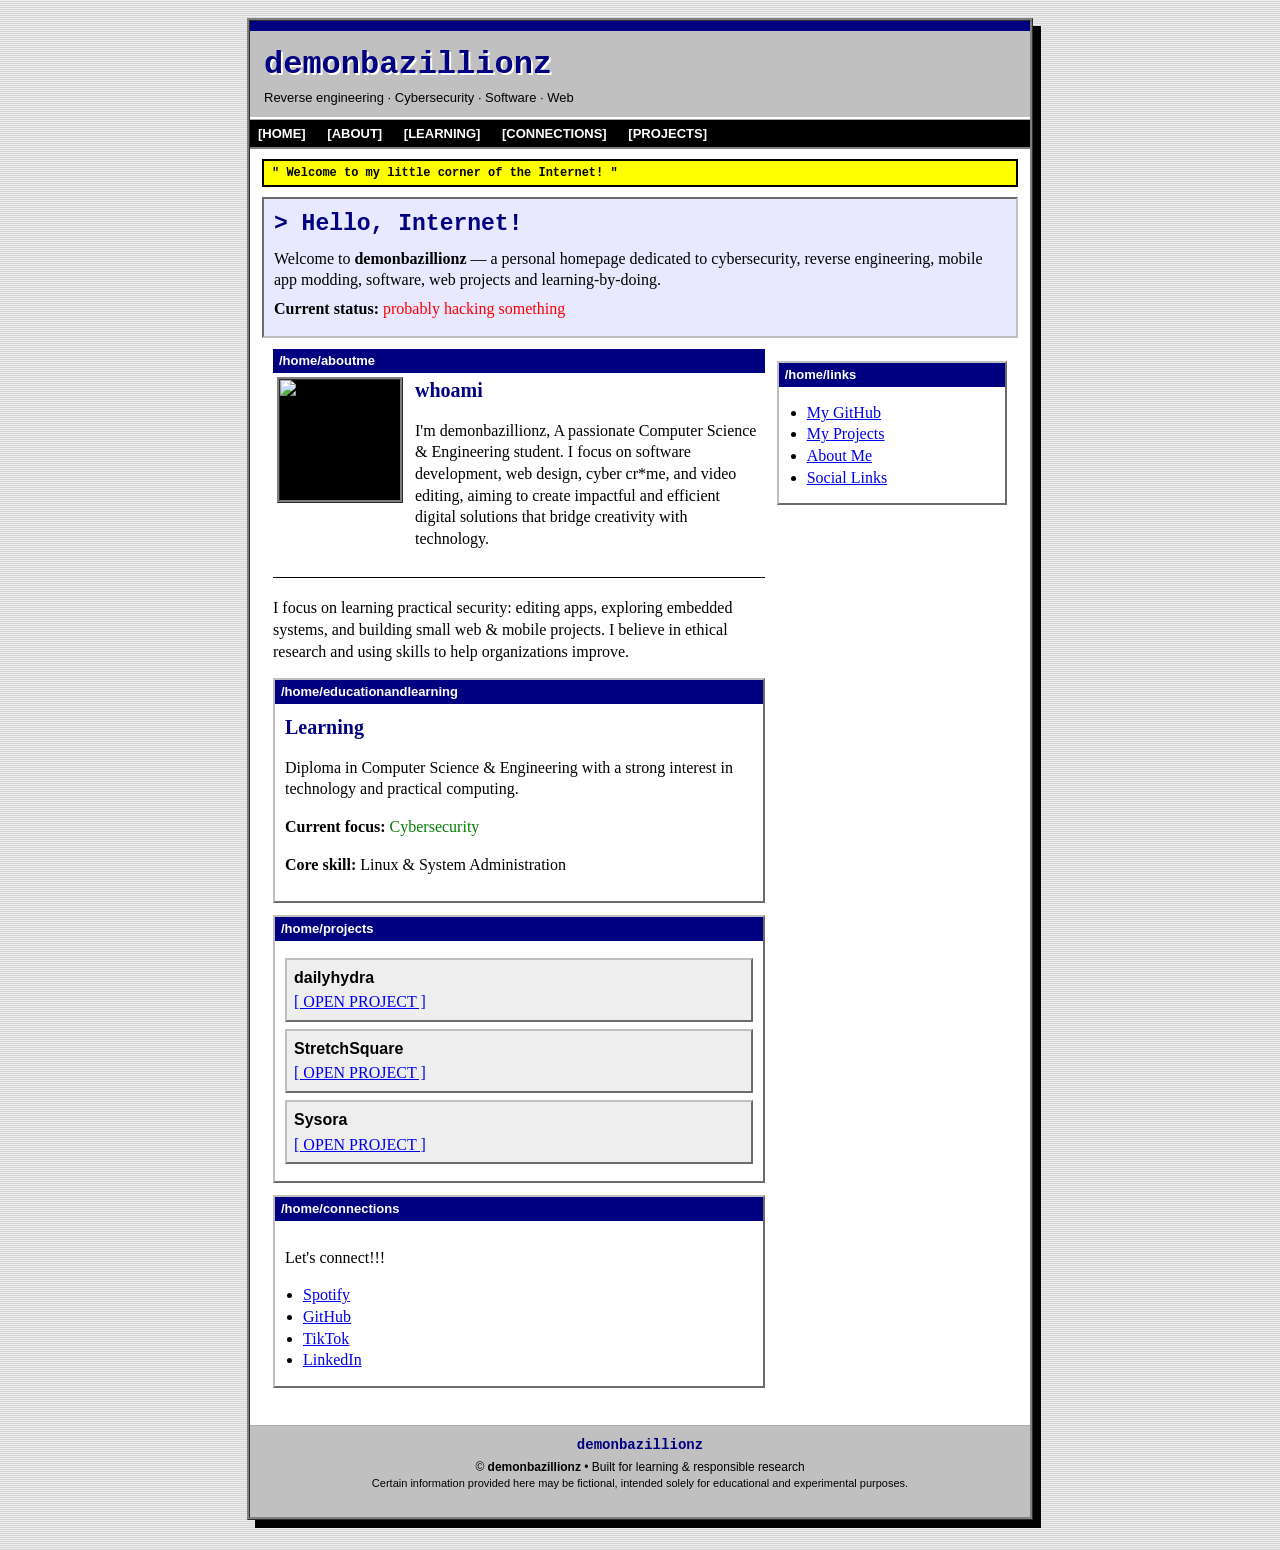
==== commit 2e7a0345: "updated" ====
--- a/index.html
+++ b/index.html
@@ -2,1295 +2,548 @@
 <html lang="en">
 <head>
   <meta charset="UTF-8">
-  <meta name="viewport" content="width=device-width, initial-scale=1.0, maximum-scale=1.0, user-scalable=no">
-  <title>demonbazillionz</title>
-
-  <!-- ═══════════════════════════════════════════
-       SECURITY HEADERS (meta fallbacks)
-       Primary headers should be set server-side.
-       These are client-side fallbacks for GitHub Pages.
-  ═══════════════════════════════════════════ -->
-
-  <!-- Content Security Policy: restrict what can load and from where -->
-  <meta http-equiv="Content-Security-Policy" content="
-    default-src 'self';
-    script-src 'self' 'unsafe-inline';
-    style-src 'self' 'unsafe-inline' https://fonts.googleapis.com https://cdnjs.cloudflare.com;
-    font-src 'self' https://fonts.gstatic.com https://cdnjs.cloudflare.com;
-    img-src 'self' data: https://i.ibb.co https://cdn.jsdelivr.net https://upload.wikimedia.org;
-    connect-src 'none';
-    frame-src 'none';
-    object-src 'none';
-    base-uri 'self';
-    form-action 'none';
-  ">
-
-  <!-- Block your page from being embedded in iframes (clickjacking) -->
-  <meta http-equiv="X-Frame-Options" content="DENY">
-
-  <!-- Stop browsers from sniffing MIME types -->
-  <meta http-equiv="X-Content-Type-Options" content="nosniff">
-
-  <!-- No referrer sent to external sites when clicking links -->
-  <meta name="referrer" content="no-referrer">
-
-  <!-- Disable browser features you don't use -->
-  <meta http-equiv="Permissions-Policy" content="
-    camera=(),
-    microphone=(),
-    geolocation=(),
-    payment=(),
-    usb=(),
-    interest-cohort=()
-  ">
-
-  <link rel="manifest" href="manifest.json">
-  <meta name="theme-color" content="#000000">
-  <meta name="description" content="demonbazillionz - Reverse engineering and Cybersecurity">
-  <meta name="mobile-web-app-capable" content="yes">
-  <meta name="apple-mobile-web-app-capable" content="yes">
-  <meta name="apple-mobile-web-app-status-bar-style" content="black-translucent">
-  <meta name="apple-mobile-web-app-title" content="DBZ">
-  <link rel="apple-touch-icon" href="icons/icon-192.png">
+  <meta name="viewport" content="width=device-width, initial-scale=1.0">
+  <title>demonbazillionz // personal homepage</title>
+
+  <link rel="manifest" href="/demonbazillionz/manifest.json">
+  <meta name="theme-color" content="#000080">
+
 
   <script>
     if ("serviceWorker" in navigator) {
       window.addEventListener("load", () => {
-        navigator.serviceWorker.register('service-worker.js')
-          .then(r => console.log('SW:', r.scope))
-          .catch(e => console.warn('SW fail:', e));
+        navigator.serviceWorker.register("service-worker.js?v=2");
       });
     }
   </script>
 
-  <!-- Google Fonts with crossorigin to prevent referrer leakage -->
-  <link rel="preconnect" href="https://fonts.googleapis.com" crossorigin>
-  <link rel="preconnect" href="https://fonts.gstatic.com" crossorigin>
-  <link href="https://fonts.googleapis.com/css2?family=Share+Tech+Mono&family=VT323&family=Orbitron:wght@400;700;900&display=swap" rel="stylesheet" crossorigin="anonymous" referrerpolicy="no-referrer">
-  <!-- Font Awesome with Subresource Integrity — tamper-proof CDN asset -->
-  <link rel="stylesheet"
-    href="https://cdnjs.cloudflare.com/ajax/libs/font-awesome/6.4.0/css/all.min.css"
-    integrity="sha512-iecdLmaskl7CVkqkXNQ/ZH/XLlvWZOJyj7Yy7tcenmpD1ypASozpmT/E0iPtmFIB46ZmdtAc9eNBvH0H/ZpiBw=="
-    crossorigin="anonymous"
-    referrerpolicy="no-referrer"/>
-
   <style>
-    /* ═══════════════════════════════════════════
-       COLOUR SYSTEM  —  bright & readable
-       ─────────────────────────────────────────
-       --c-primary   : main green (headings, labels)
-       --c-body      : body copy (light, easy to read)
-       --c-muted     : secondary info (still visible)
-       --c-faint     : meta / decorative text
-       --c-red       : accent / warning / demon
-       --c-amber     : moderate warning
-       --c-violet    : soul counter / special
-    ═══════════════════════════════════════════ */
-    :root {
-      /* Greens */
-      --c-primary : #39ff85;   /* bright neon green  — titles, icons        */
-      --c-body    : #c8ffd4;   /* near-white green   — all body copy         */
-      --c-muted   : #7de89a;   /* medium green       — secondary labels      */
-      --c-faint   : #3d8f56;   /* dimmer green       — decorative / meta     */
-      --c-border  : #1a3d26;   /* panel borders                              */
-
-      /* Reds */
-      --c-red     : #ff2244;   /* bright crimson     — demon accent          */
-      --c-blood   : #8b0000;
-      --c-amber   : #ffbb33;
-      --c-violet  : #bb55ff;
-      --c-cyan    : #33ddff;
-
-      /* Surfaces */
-      --c-bg      : #000000;
-      --c-surface : rgba(4, 10, 6, 0.94);
-      --c-header  : rgba(8, 0, 2, 0.98);
-
-      /* Fonts */
-      --f-mono    : 'Share Tech Mono', 'Courier New', monospace;
-      --f-display : 'Orbitron', monospace;
-      --f-vt      : 'VT323', monospace;
-    }
-
-    *, *::before, *::after { box-sizing:border-box; margin:0; padding:0; }
-
-    html, body {
-      width:100%; min-height:100vh;
-      background: var(--c-bg);
-      color: var(--c-body);
-      font-family: var(--f-mono);
-      font-size: 13.5px;
-      line-height: 1.6;
-      overflow-x: hidden;
-      cursor: none;
-      -webkit-font-smoothing: antialiased;
-    }
-
-    /* ── SCANLINES (static — no animation cost) ── */
-    body::before {
-      content:''; position:fixed; inset:0;
-      background: repeating-linear-gradient(0deg,
-        transparent 0px, transparent 3px,
-        rgba(0,0,0,0.08) 3px, rgba(0,0,0,0.08) 4px
-      );
-      pointer-events:none; z-index:9999;
-    }
-
-    /* ── VIGNETTE ── */
-    body::after {
-      content:''; position:fixed; inset:0;
-      background: radial-gradient(ellipse at center, transparent 50%, rgba(0,0,0,0.75) 100%);
-      pointer-events:none; z-index:9998;
-    }
-
-    /* ── CURSOR ── */
-    #cursor {
-      position:fixed; pointer-events:none; z-index:99999;
-      font-size:15px; line-height:1;
-      color: var(--c-red);
-      text-shadow: 0 0 8px var(--c-red);
-      will-change: transform;
-    }
-    .cursor-trail {
-      position:fixed; pointer-events:none; z-index:99998;
-      border-radius:50%; width:4px; height:4px;
-      background: var(--c-red);
-      will-change: transform, opacity;
-    }
-
-    /* ── MATRIX CANVAS ── */
-    #matrix-canvas {
-      position:fixed; inset:0; width:100%; height:100%;
-      z-index:1; opacity:0.13; will-change:transform;
-    }
-
-    /* ── SIGIL BG ── */
-    #sigil-bg {
-      position:fixed; top:50%; left:50%;
-      width:min(540px,85vw); height:min(540px,85vw);
-      z-index:2; opacity:0.04; pointer-events:none;
-      animation: sigil-rot 65s linear infinite;
-      will-change:transform;
-    }
-    @keyframes sigil-rot { to { transform:translate(-50%,-50%) rotate(360deg); } }
-    #sigil-bg { transform:translate(-50%,-50%) rotate(0deg); }
-
-    /* ── BLOOD CANVAS ── */
-    #blood-canvas {
-      position:fixed; top:0; left:0; width:100%; height:100%;
-      z-index:3; pointer-events:none; will-change:transform;
-    }
-
-    /* ── NOISE (static texture) ── */
-    #noise {
-      position:fixed; inset:0; z-index:4;
-      pointer-events:none; opacity:0.025;
-      background-image: url("data:image/svg+xml,%3Csvg viewBox='0 0 200 200' xmlns='http://www.w3.org/2000/svg'%3E%3Cfilter id='n'%3E%3CfeTurbulence type='fractalNoise' baseFrequency='0.85' numOctaves='3' stitchTiles='stitch'/%3E%3C/filter%3E%3Crect width='100%25' height='100%25' filter='url(%23n)'/%3E%3C/svg%3E");
-      background-size:200px;
-    }
-
-    /* ── LIGHTNING ── */
-    #lightning { position:fixed; inset:0; z-index:5; pointer-events:none; opacity:0; }
-
-    /* ── GHOST PARTICLES ── */
-    .ghost-particle {
-      position:fixed; pointer-events:none; z-index:6;
-      font-size:12px; font-family:var(--f-mono);
-      animation: ghost-fly 2s ease-out forwards;
-    }
-    @keyframes ghost-fly {
-      0%  { opacity:1;   transform:translateY(0) scale(1); }
-      100%{ opacity:0;   transform:translateY(-80px) scale(0.4); }
-    }
-
-    /* ══════════════════════════════════════════
-       BOOT SCREEN
-    ══════════════════════════════════════════ */
-    #boot-screen {
-      position:fixed; inset:0; background:#000;
-      z-index:99997;
-      display:flex; flex-direction:column;
-      align-items:center; justify-content:center; gap:12px;
-      transition: opacity 0.7s ease;
-    }
-    #boot-screen.fade-out { opacity:0; pointer-events:none; }
-
-    #boot-logo {
-      width:100px; height:100px; border-radius:12px;
-      border:1px solid rgba(250,180,25,0.45);
-      overflow:hidden;
-      animation: logo-beat 1.1s ease-in-out infinite alternate;
-    }
-    #boot-logo img {
-      width:100%; height:100%; object-fit:cover; display:block;
-      filter: sepia(1) hue-rotate(320deg) saturate(1.8) brightness(0.75);
-    }
-    @keyframes logo-beat {
-      from { box-shadow:0 0 18px rgba(250,180,25,0.3);  transform:scale(1); }
-      to   { box-shadow:0 0 44px rgba(250,180,25,0.6);  transform:scale(1.04); }
-    }
-
-    .boot-line {
-      font-family:var(--f-mono); font-size:11px;
-      letter-spacing:2px; opacity:0;
-      animation:bshow 0.05s forwards;
-    }
-    @keyframes bshow { to { opacity:1; } }
-
-    /* ══════════════════════════════════════════
-       PAGE WRAPPER
-    ══════════════════════════════════════════ */
-    #page {
-      position:relative; z-index:10;
-      max-width:1080px; margin:0 auto;
-      padding:20px 20px 60px;
-    }
-
-    /* ══════════════════════════════════════════
-       ACCESS BAR
-    ══════════════════════════════════════════ */
-    #access-bar {
-      border:1px solid rgba(220,20,60,0.2); border-bottom:none;
-      background: linear-gradient(90deg, #0c0000, #050200, #000602);
-      padding:5px 16px;
-      display:flex; justify-content:space-between; align-items:center;
-      font-size:10px; color:var(--c-faint);
-      letter-spacing:1.5px; text-transform:uppercase;
-    }
-    .blink-dot {
-      display:inline-block; width:6px; height:6px;
-      background:var(--c-red); border-radius:50%;
-      box-shadow:0 0 6px var(--c-red);
-      animation:bdot 1.4s step-start infinite; margin-right:6px;
-    }
-    @keyframes bdot { 50%{opacity:0} }
-    .s-ok   { color: var(--c-primary); }
-    .s-warn { color: var(--c-amber); }
-    .s-evil { color: var(--c-red); }
-
-    /* ══════════════════════════════════════════
-       TERMINAL FRAME
-    ══════════════════════════════════════════ */
-    #terminal-frame {
-      border:1px solid rgba(220,20,60,0.18);
-      background: var(--c-surface);
-      box-shadow: 0 0 50px rgba(139,0,0,0.07), inset 0 0 60px rgba(0,0,0,0.5);
-      animation: frame-breathe 14s ease-in-out infinite;
-    }
-    @keyframes frame-breathe {
-      0%,100%{ box-shadow:0 0 50px rgba(139,0,0,0.07), inset 0 0 60px rgba(0,0,0,0.5); }
-      50%    { box-shadow:0 0 90px rgba(139,0,0,0.14), inset 0 0 60px rgba(0,0,0,0.5); }
-    }
-
-    #terminal-titlebar {
-      background: var(--c-header);
-      border-bottom:1px solid rgba(220,20,60,0.14);
-      padding:7px 14px;
-      display:flex; align-items:center; gap:7px;
-      font-size:10px; color:var(--c-muted); letter-spacing:1.5px;
-    }
-    .win-btn { width:10px; height:10px; border-radius:50%; }
-    .wb-close{ background:#ff3b30; box-shadow:0 0 5px #ff3b30; }
-    .wb-min  { background:#ffcc00; box-shadow:0 0 4px #ffcc00; }
-    .wb-max  { background:#28a745; box-shadow:0 0 4px #28a745; }
-
-    #terminal-body { padding:26px 28px 32px; }
-
-    /* ══════════════════════════════════════════
-       MAIN TITLE
-    ══════════════════════════════════════════ */
-    #title-wrap { text-align:center; margin-bottom:20px; }
-
-    #site-title {
-      font-family: var(--f-display);
-      font-size: clamp(1.6rem, 4.2vw, 3rem);
-      font-weight: 900;
-      color: var(--c-primary);
-      text-transform: lowercase;
-      letter-spacing: 5px;
-      position: relative;
+    /* =========================================================
+       OLD INTERNET / 1998-2003 PERSONAL HOMEPAGE THEME
+       ========================================================= */
+
+    html {
+      background: #000000;
+    }
+
+    body {
+      margin: 0;
+      padding: 18px 8px 30px;
+      background:
+        repeating-linear-gradient(
+          0deg,
+          #d6d6d6 0px,
+          #d6d6d6 1px,
+          #eeeeee 1px,
+          #eeeeee 2px
+        );
+      color: #000000;
+      font-family: "Times New Roman", Times, serif;
+      font-size: 16px;
+      line-height: 1.35;
+    }
+
+    a {
+      color: #0000ee;
+      text-decoration: underline;
+    }
+
+    a:visited {
+      color: #551a8b;
+    }
+
+    a:hover {
+      color: #ff0000;
+      background: #ffff00;
+    }
+
+    .page {
+      width: 780px;
+      max-width: calc(100% - 16px);
+      margin: 0 auto;
+      background: #ffffff;
+      border: 3px ridge #808080;
+      box-shadow: 8px 8px 0 #000000;
+    }
+
+    .topbar {
+      background: #000080;
+      color: #ffffff;
+      padding: 5px 8px;
+      font-family: Arial, Helvetica, sans-serif;
+      font-size: 12px;
+      border-bottom: 2px solid #c0c0c0;
+    }
+
+    .header {
+      padding: 10px 14px;
+      background: #c0c0c0;
+      border-bottom: 3px ridge #ffffff;
+    }
+
+    .header h1 {
+      margin: 0;
+      color: #000080;
+      font-family: "Courier New", Courier, monospace;
+      font-size: 32px;
+      text-shadow: 2px 2px #ffffff;
+    }
+
+    .header p {
+      margin: 3px 0 0;
+      font-family: Arial, Helvetica, sans-serif;
+      font-size: 13px;
+      color: #000000;
+    }
+
+    .nav {
+      background: #000000;
+      padding: 5px 8px;
+      font-family: Arial, Helvetica, sans-serif;
+      font-size: 13px;
+      border-bottom: 2px solid #808080;
+    }
+
+    .nav a {
+      color: #ffffff;
+      margin-right: 18px;
+      font-weight: bold;
+      text-decoration: none;
+    }
+
+    .nav a:hover {
+      color: #000000;
+      background: #ffff00;
+    }
+
+    .notice {
+      margin: 10px 12px;
+      padding: 4px 8px;
+      background: #ffff00;
+      border: 2px solid #000000;
+      font-family: "Courier New", Courier, monospace;
+      font-size: 12px;
+      font-weight: bold;
+    }
+
+    .content {
+      padding: 0 12px 12px;
+    }
+
+    .window {
+      margin-top: 12px;
+      border: 2px outset #c0c0c0;
+      background: #ffffff;
+    }
+
+    .window-title {
+      padding: 3px 6px;
+      background: #000080;
+      color: #ffffff;
+      font-family: Arial, Helvetica, sans-serif;
+      font-size: 13px;
+      font-weight: bold;
+    }
+
+    .window-body {
+      padding: 10px;
+    }
+
+    .hero {
+      background: #e8e8ff;
+      border: 2px inset #c0c0c0;
+      padding: 10px;
+    }
+
+    .hero h2 {
+      margin: 0 0 6px;
+      color: #000080;
+      font-family: "Courier New", Courier, monospace;
+      font-size: 23px;
+    }
+
+    .hero p {
+      margin: 7px 0;
+    }
+
+    .layout {
+      width: 100%;
+      border-collapse: separate;
+      border-spacing: 10px;
+    }
+
+    .layout td {
+      vertical-align: top;
+    }
+
+    .main-col {
+      width: 68%;
+    }
+
+    .side-col {
+      width: 32%;
+    }
+
+    .about-table {
+      width: 100%;
+      border-collapse: collapse;
+    }
+
+    .about-table td {
+      vertical-align: top;
+      padding: 4px;
+    }
+
+    .avatar {
+      width: 120px;
+      height: 120px;
+      border: 3px ridge #808080;
+      background: #000000;
+      text-align: center;
+    }
+
+    .avatar img {
+      width: 120px;
+      height: 120px;
+      object-fit: cover;
+      display: block;
+    }
+
+    .section-title {
+      color: #000080;
+      font-size: 20px;
+      margin: 0 0 5px;
+      font-family: Georgia, "Times New Roman", serif;
+    }
+
+    .skills {
+      margin: 8px 0 0;
+      padding-left: 20px;
+    }
+
+    .skills li {
+      margin: 2px 0;
+    }
+
+    .skill {
+      font-family: "Courier New", Courier, monospace;
+      font-size: 13px;
+      font-weight: bold;
+    }
+
+    .project {
+      margin: 7px 0;
+      padding: 7px;
+      background: #eeeeee;
+      border: 2px outset #c0c0c0;
+    }
+
+    .project h4 {
+      margin: 0 0 3px;
+      font-family: Arial, Helvetica, sans-serif;
+    }
+
+    .sidebar-list {
+      margin: 5px 0;
+      padding-left: 18px;
+    }
+
+    .counter {
       display: inline-block;
-      text-shadow: 0 0 16px rgba(57,255,133,0.4), 0 0 40px rgba(57,255,133,0.15);
-      animation: title-flicker 10s ease-in-out infinite;
-    }
-    @keyframes title-flicker {
-      0%,16%,18%,20%,90%,100%{
-        color:var(--c-primary);
-        text-shadow:0 0 16px rgba(57,255,133,0.4), 0 0 40px rgba(57,255,133,0.15);
+      padding: 2px 5px;
+      background: #000000;
+      color: #00ff00;
+      border: 2px inset #808080;
+      font-family: "Courier New", monospace;
+      letter-spacing: 2px;
+    }
+
+    .webring {
+      text-align: center;
+      padding: 8px;
+      background: #ffffcc;
+      border: 1px dashed #000000;
+      font-size: 13px;
+    }
+
+    .footer {
+      margin-top: 12px;
+      padding: 10px;
+      background: #c0c0c0;
+      border-top: 3px ridge #ffffff;
+      text-align: center;
+      font-family: Arial, Helvetica, sans-serif;
+      font-size: 12px;
+    }
+
+    .footer h3 {
+      margin: 0 0 4px;
+      font-family: "Courier New", monospace;
+      color: #000080;
+    }
+
+    .tiny {
+      font-size: 11px;
+    }
+
+    .blink {
+      animation: blink 1s steps(2, start) infinite;
+    }
+
+    @keyframes blink {
+      50% { visibility: hidden; }
+    }
+
+    hr {
+      border: 0;
+      border-top: 1px solid #000000;
+      border-bottom: 1px solid #ffffff;
+      height: 2px;
+    }
+
+    @media (max-width: 800px) {
+      body {
+        padding: 4px;
       }
-      17%{ color:var(--c-red); text-shadow:0 0 14px rgba(255,34,68,0.6); }
-      91%{ color:var(--c-violet); text-shadow:0 0 14px rgba(187,85,255,0.5); }
-    }
-    /* Subtle glitch layers */
-    #site-title::before {
-      content:attr(data-text); position:absolute; left:0; top:0;
-      color:var(--c-red); opacity:0.55;
-      animation:glitch-r 4.5s infinite;
-    }
-    #site-title::after {
-      content:attr(data-text); position:absolute; left:0; top:0;
-      color:var(--c-cyan); opacity:0.4;
-      animation:glitch-c 4.5s infinite 0.8s;
-    }
-    @keyframes glitch-r {
-      0%,90%,100%{ transform:translate(0); clip-path:polygon(0 0,100% 0,100% 0,0 0); }
-      92%{ transform:translate(-4px,1px); clip-path:polygon(0 18%,100% 18%,100% 38%,0 38%); }
-      96%{ transform:translate(4px,-1px); clip-path:polygon(0 58%,100% 58%,100% 76%,0 76%); }
-    }
-    @keyframes glitch-c {
-      0%,88%,100%{ transform:translate(0); clip-path:polygon(0 0,100% 0,100% 0,0 0); }
-      90%{ transform:translate(3px,0); clip-path:polygon(0 40%,100% 40%,100% 60%,0 60%); }
-      94%{ transform:translate(-3px,2px); clip-path:polygon(0 70%,100% 70%,100% 88%,0 88%); }
-    }
-    #site-title.inv { filter:invert(1) hue-rotate(180deg); }
-
-    .demon-subtitle {
-      font-family: var(--f-vt);
-      font-size: clamp(1rem, 2.4vw, 1.35rem);
-      color: var(--c-red);
-      letter-spacing: 3px;
-      margin-top: 5px;
-      opacity: 0.85;
-    }
-
-    /* Pentagram */
-    #penta-wrap { margin:10px auto 0; width:44px; height:44px; position:relative; }
-    #penta-svg  {
-      width:100%; height:100%;
-      animation:pspin 24s linear infinite; will-change:transform;
-      filter:drop-shadow(0 0 5px var(--c-red));
-    }
-    #penta-inner {
-      position:absolute; top:0; left:0; width:100%; height:100%;
-      animation:pspin 12s linear infinite reverse; opacity:0.35; will-change:transform;
-    }
-    @keyframes pspin { to { transform:rotate(360deg); } }
-
-    /* ══════════════════════════════════════════
-       WARNING BANNER
-    ══════════════════════════════════════════ */
-    #warning-banner {
-      border:1px solid rgba(255,34,68,0.22);
-      background:rgba(10,0,3,0.97);
-      padding:8px 16px; margin:18px 0 0;
-      font-size:10.5px; color: rgba(255,100,120,0.9);
-      letter-spacing:1.5px;
-      display:flex; gap:10px; align-items:center;
-      animation:warn-breathe 3.5s ease-in-out infinite;
-    }
-    @keyframes warn-breathe {
-      0%,100%{ border-color:rgba(255,34,68,0.22); }
-      50%    { border-color:rgba(255,34,68,0.45); }
-    }
-    .warn-icon { color:var(--c-red); animation:bdot 1s step-start infinite; }
-
-    /* ══════════════════════════════════════════
-       TYPING PROMPT
-    ══════════════════════════════════════════ */
-    .prompt-line {
-      margin-top:20px; font-size:0.84rem; color: var(--c-body);
-      display:flex; gap:8px; flex-wrap:wrap; align-items:flex-start;
-    }
-    .ps1 { color:var(--c-red); white-space:nowrap; flex-shrink:0; font-weight:bold; }
-    .ps1 span { color:var(--c-primary); }
-    #typing-output { flex:1; color:var(--c-body); word-break:break-word; }
-    #caret {
-      display:inline-block; width:8px; height:1em;
-      background:var(--c-red); vertical-align:text-bottom; margin-left:2px;
-      animation:blink-c 1s step-start infinite;
-    }
-    @keyframes blink-c { 50%{opacity:0} }
-
-    /* ══════════════════════════════════════════
-       LOG TICKER
-    ══════════════════════════════════════════ */
-    #log-ticker {
-      border:1px solid rgba(220,20,60,0.15); border-top:none;
-      background:rgba(4,0,1,0.98);
-      padding:6px 14px; font-size:9.5px;
-      color: var(--c-muted); letter-spacing:1.5px;
-      overflow:hidden; white-space:nowrap; margin-bottom:14px;
-    }
-    .ticker-inner {
-      display:inline-block;
-      animation:ticker 38s linear infinite;
-      will-change:transform;
-    }
-    @keyframes ticker { 0%{transform:translateX(100vw)} 100%{transform:translateX(-100%)} }
-    .t-ok   { color: var(--c-primary); }
-    .t-warn { color: var(--c-amber); }
-    .t-err  { color: var(--c-red); }
-    .t-evil { color: var(--c-violet); }
-
-    /* ══════════════════════════════════════════
-       SOUL COUNTER
-    ══════════════════════════════════════════ */
-    #soul-counter {
-      border:1px solid rgba(187,85,255,0.2);
-      background:rgba(6,0,12,0.97);
-      padding:8px 16px; margin-bottom:16px;
-      display:flex; justify-content:space-between; align-items:center;
-      font-size:10.5px; letter-spacing:1.5px; color: var(--c-muted);
-    }
-    #soul-count-val {
-      font-family:var(--f-vt); font-size:1.3rem;
-      color:var(--c-violet); letter-spacing:3px;
-      text-shadow:0 0 10px rgba(187,85,255,0.6);
-    }
-    .soul-skull { color:var(--c-violet); animation:bdot 1.9s step-start infinite; }
-
-    /* ══════════════════════════════════════════
-       DIVIDERS
-    ══════════════════════════════════════════ */
-    .hex-divider {
-      margin:18px 0; display:flex; align-items:center; gap:10px;
-      font-size:9px; color: var(--c-faint); letter-spacing:3px;
-    }
-    .hex-divider::before,.hex-divider::after {
-      content:''; flex:1; height:1px;
-      background:linear-gradient(90deg,transparent,var(--c-border),transparent);
-    }
-
-    /* ══════════════════════════════════════════
-       GRID
-    ══════════════════════════════════════════ */
-    .main-grid { display:grid; grid-template-columns:1fr 285px; gap:16px; }
-    @media(max-width:820px){ .main-grid{grid-template-columns:1fr} }
-
-    /* ══════════════════════════════════════════
-       PANELS
-    ══════════════════════════════════════════ */
-    .panel {
-      background: rgba(3,8,4,0.92);
-      border:1px solid var(--c-border);
-      position:relative; overflow:hidden;
-      transition:border-color 0.3s, box-shadow 0.3s;
-    }
-    .panel:hover {
-      border-color:rgba(220,20,60,0.25);
-      box-shadow:0 0 20px rgba(139,0,0,0.08);
-    }
-    /* Corner brackets */
-    .panel::after {
-      content:''; position:absolute; top:0; right:0;
-      width:13px; height:13px;
-      border-top:1px solid var(--c-red);
-      border-right:1px solid var(--c-red);
-      pointer-events:none; opacity:0.35;
-    }
-    .corner-bl {
-      position:absolute; bottom:0; left:0;
-      width:13px; height:13px;
-      border-bottom:1px solid var(--c-primary);
-      border-left:1px solid var(--c-primary);
-      pointer-events:none; z-index:2; opacity:0.35;
-    }
-
-    .panel-header {
-      background:linear-gradient(90deg,rgba(139,0,0,0.08),rgba(57,255,133,0.02),transparent);
-      border-bottom:1px solid var(--c-border);
-      padding:9px 16px;
-      display:flex; align-items:center; gap:8px;
-      font-size:9.5px; color: var(--c-muted);
-      letter-spacing:2.5px; text-transform:uppercase;
-      position:relative; z-index:2;
-    }
-    .ph-icon { color:var(--c-red); font-size:11px; }
-    .ph-tag  { margin-left:auto; color:var(--c-faint); font-size:8.5px; }
-
-    .panel-body { padding:16px; position:relative; z-index:2; }
-
-    /* ══════════════════════════════════════════
-       AGENT / ABOUT
-    ══════════════════════════════════════════ */
-    .about-grid { display:flex; gap:16px; align-items:flex-start; margin-bottom:14px; }
-
-    .avatar-frame {
-      flex-shrink:0; width:80px; height:80px;
-      border:1px solid rgba(220,20,60,0.4);
-      position:relative; overflow:hidden;
-      animation: av-haunt 9s ease-in-out infinite;
-    }
-    @keyframes av-haunt {
-      0%,100%{ box-shadow:0 0 12px rgba(139,0,0,0.2); }
-      50%    { box-shadow:0 0 26px rgba(220,20,60,0.38); }
-    }
-    .avatar-frame img {
-      width:100%; height:100%; object-fit:cover; display:block;
-      filter: saturate(0.15) sepia(1) hue-rotate(320deg) brightness(0.7) contrast(1.2);
-      animation: av-glitch 14s ease-in-out infinite;
-    }
-    @keyframes av-glitch {
-      0%,93%,100%{ filter:saturate(0.15) sepia(1) hue-rotate(320deg) brightness(0.7) contrast(1.2); transform:translate(0); }
-      94%{ filter:saturate(0.5) hue-rotate(100deg) brightness(1.15); transform:translate(-2px,1px); }
-      96%{ filter:saturate(0) brightness(0.3); transform:translate(2px,-1px); }
-      97%{ filter:saturate(0.15) sepia(1) hue-rotate(320deg) brightness(0.7); transform:translate(0); }
-    }
-    .avatar-frame::after {
-      content:''; position:absolute; inset:0;
-      background:repeating-linear-gradient(0deg,transparent,transparent 3px,rgba(220,20,60,0.04) 3px,rgba(220,20,60,0.04) 4px);
-      pointer-events:none;
-    }
-
-    /* Agent info typography */
-    .agent-info .handle {
-      font-family:var(--f-display); font-size:0.72rem;
-      color:var(--c-primary); letter-spacing:2.5px; text-transform:lowercase;
-      text-shadow:0 0 8px rgba(57,255,133,0.3);
-    }
-    .agent-info .realname {
-      font-family:var(--f-vt); font-size:1.3rem;
-      color:var(--c-amber); letter-spacing:2px;
-      text-shadow:0 0 8px rgba(255,187,51,0.35);
-      margin-top:2px;
-    }
-    .agent-info .role-tag {
-      margin-top:6px; font-size:10px;
-      color: var(--c-muted);
-      letter-spacing:1.5px;
-      border-left:1.5px solid rgba(220,20,60,0.35);
-      padding-left:8px; line-height:1.75;
-    }
-
-    /* Bio */
-    .bio-text {
-      font-size:12px; color: var(--c-body); line-height:1.72;
-      border-left:1px solid rgba(57,255,133,0.15);
-      padding-left:12px; margin-top:4px;
-    }
-
-    /* ══════════════════════════════════════════
-       SKILLS
-    ══════════════════════════════════════════ */
-    .skills-header {
-      font-size:9px; letter-spacing:2.5px;
-      color:var(--c-faint); text-transform:uppercase; margin:16px 0 8px;
-    }
-    .skills-grid { display:grid; grid-template-columns:repeat(3,1fr); gap:7px; }
-    .skill-item {
-      border:1px solid var(--c-border); padding:7px 9px;
-      font-size:11px; color: var(--c-body);
-      letter-spacing:1px; cursor:default;
-      transition:border-color 0.2s, color 0.2s, background 0.2s;
-    }
-    .skill-item::before { content:'> '; color:var(--c-faint); }
-    .skill-item:hover {
-      border-color:rgba(255,34,68,0.4);
-      color:var(--c-red);
-      background:rgba(255,34,68,0.04);
-    }
-    .skill-item:hover::before { color:var(--c-red); }
-
-    /* ══════════════════════════════════════════
-       PROGRESS BARS
-    ══════════════════════════════════════════ */
-    .progress-item { margin-bottom:9px; }
-    .progress-label {
-      display:flex; justify-content:space-between;
-      font-size:10px; color:var(--c-muted); margin-bottom:4px; letter-spacing:1px;
-    }
-    .progress-label span:last-child { color:var(--c-red); }
-    .progress-track { height:3px; background:rgba(255,255,255,0.05); overflow:hidden; }
-    .progress-fill {
-      height:100%;
-      background:linear-gradient(90deg, var(--c-blood), var(--c-red), #ff6680);
-      box-shadow:0 0 6px rgba(255,34,68,0.4);
-      animation:load-bar 2s ease-out;
-    }
-    @keyframes load-bar { from{width:0%!important} }
-
-    /* ══════════════════════════════════════════
-       PROJECTS
-    ══════════════════════════════════════════ */
-    .project-entry {
-      border:1px solid var(--c-border); padding:14px; margin-top:12px;
-      transition:border-color 0.3s, box-shadow 0.3s;
-    }
-    .project-entry:hover { border-color:rgba(220,20,60,0.25); box-shadow:0 0 16px rgba(139,0,0,0.07); }
-    .project-id { font-size:9px; color:var(--c-faint); letter-spacing:2.5px; margin-bottom:6px; }
-    .project-id span { color:var(--c-red); }
-    .project-name {
-      font-family:var(--f-display); font-size:0.82rem;
-      color:var(--c-primary); letter-spacing:2px; margin-bottom:7px;
-      text-transform:lowercase;
-      text-shadow:0 0 8px rgba(57,255,133,0.25);
-    }
-    .project-desc { font-size:11.5px; color:var(--c-body); line-height:1.68; margin-bottom:10px; }
-    .feature-list {
-      list-style:none; font-size:10.5px; color:var(--c-body);
-      display:grid; grid-template-columns:1fr 1fr; gap:4px; margin-bottom:12px;
-    }
-    .feature-list li::before { content:'[+] '; color:var(--c-primary); }
-
-    .hack-btn {
-      display:inline-block; font-family:var(--f-mono);
-      font-size:10.5px; color:var(--c-primary);
-      border:1px solid rgba(57,255,133,0.35);
-      padding:6px 14px; text-decoration:none;
-      letter-spacing:1.5px; text-transform:uppercase;
-      transition:all 0.2s;
-    }
-    .hack-btn:hover {
-      background:rgba(57,255,133,0.07);
-      box-shadow:0 0 14px rgba(57,255,133,0.15);
-      color:#fff; border-color:var(--c-primary);
-    }
-
-    /* ══════════════════════════════════════════
-       SIDEBAR — STAT BLOCK
-    ══════════════════════════════════════════ */
-    .stat-block { font-size:11px; }
-    .stat-row {
-      display:flex; justify-content:space-between; align-items:center;
-      padding:7px 0;
-      border-bottom:1px dashed rgba(57,255,133,0.07);
-    }
-    .stat-row:last-child { border-bottom:none; }
-    .stat-row .label { color:var(--c-muted); letter-spacing:1px; }
-    .stat-row .val   { font-family:var(--f-vt); font-size:1rem; letter-spacing:2px; color:var(--c-primary); }
-    .stat-row .val.warn { color:var(--c-amber); }
-    .stat-row .val.crit { color:var(--c-red); animation:bdot 1.6s step-start infinite; }
-
-    /* ══════════════════════════════════════════
-       CONNECT
-    ══════════════════════════════════════════ */
-    .connect-grid { display:grid; grid-template-columns:1fr 1fr; gap:7px; margin-top:4px; }
-    .connect-link {
-      display:flex; align-items:center; gap:7px; padding:8px 9px;
-      border:1px solid var(--c-border); text-decoration:none;
-      color:var(--c-body); font-size:11px; letter-spacing:1px;
-      transition:border-color 0.2s, color 0.2s, background 0.2s;
-    }
-    .connect-link:hover {
-      border-color:rgba(220,20,60,0.3);
-      color:var(--c-red); background:rgba(220,20,60,0.04);
-    }
-    .connect-link img { width:14px; height:14px; object-fit:contain; }
-
-    /* ══════════════════════════════════════════
-       CONTACT FORM
-    ══════════════════════════════════════════ */
-    .contact-form { display:flex; flex-direction:column; gap:7px; }
-    .hack-input,.hack-textarea {
-      background:rgba(4,10,4,0.95);
-      border:1px solid var(--c-border);
-      color:var(--c-body); font-family:var(--f-mono);
-      font-size:12px; padding:9px 11px; width:100%; outline:none;
-      transition:border-color 0.2s;
-    }
-    .hack-input:focus,.hack-textarea:focus {
-      border-color:rgba(220,20,60,0.45);
-    }
-    .hack-input::placeholder,.hack-textarea::placeholder {
-      color:var(--c-faint);
-    }
-    .hack-textarea { resize:vertical; min-height:80px; }
-    .hack-submit {
-      font-family:var(--f-mono); font-size:11px; color:#fff;
-      background:linear-gradient(90deg, var(--c-blood), var(--c-red));
-      border:none; padding:9px 16px; cursor:none;
-      letter-spacing:2px; text-transform:uppercase; font-weight:700;
-      transition:filter 0.2s;
-      box-shadow:0 0 14px rgba(139,0,0,0.3);
-    }
-    .hack-submit:hover { filter:brightness(1.18); }
-
-    /* ══════════════════════════════════════════
-       HEXDUMP DECORATION
-    ══════════════════════════════════════════ */
-    .hexdump {
-      font-size:8px; color:rgba(57,255,133,0.07);
-      letter-spacing:1.5px; line-height:2;
-      font-family:var(--f-mono); user-select:none; overflow:hidden; max-height:46px;
-    }
-
-    /* ══════════════════════════════════════════
-       FOOTER
-    ══════════════════════════════════════════ */
-    #site-footer {
-      margin-top:26px;
-      border:1px solid rgba(220,20,60,0.15);
-      padding:12px 18px;
-      display:flex; justify-content:space-between; align-items:center;
-      font-size:9.5px; color:var(--c-muted); letter-spacing:1.5px;
-      flex-wrap:wrap; gap:6px;
-      background:rgba(4,0,1,0.95);
-    }
-    .footer-brand {
-      font-family:var(--f-display); font-size:0.62rem;
-      color:var(--c-red); letter-spacing:3px;
-      text-transform:lowercase;
-      text-shadow:0 0 8px rgba(139,0,0,0.5);
-    }
-
-    /* ══════════════════════════════════════════
-       RESPONSIVE
-    ══════════════════════════════════════════ */
-    @media(max-width:600px){
-      .skills-grid{grid-template-columns:1fr 1fr}
-      .feature-list{grid-template-columns:1fr}
-      .connect-grid{grid-template-columns:1fr}
-      #terminal-body{padding:16px 14px 22px}
+
+      .page {
+        max-width: 100%;
+        width: 100%;
+        box-shadow: 4px 4px 0 #000000;
+      }
+
+      .layout,
+      .layout tbody,
+      .layout tr,
+      .layout td {
+        display: block;
+        width: auto;
+      }
+
+      .layout {
+        margin: 0;
+      }
+
+      .layout td {
+        margin-bottom: 10px;
+      }
+
+      .header h1 {
+        font-size: 24px;
+      }
     }
   </style>
 </head>
+
 <body>
-
-<!-- BOOT SCREEN -->
-<div id="boot-screen">
-  <div id="boot-logo">
-    <img src="https://i.ibb.co/39F2XkQs/demonbazillionz.png" alt="demonbazillionz logo">
+  <div class="page">
+
+    <div class="topbar">
+
+    </div>
+
+    <header class="header">
+      <h1>demonbazillionz</h1>
+      <p>Reverse engineering &middot; Cybersecurity &middot; Software &middot; Web</p>
+    </header>
+
+    <nav class="nav">
+      <a href="#home">[HOME]</a>
+      <a href="#about">[ABOUT]</a>
+      <a href="#education">[LEARNING]</a>
+      <a href="#connections">[CONNECTIONS]</a>
+      <a href="#projects">[PROJECTS]</a>
+    </nav>
+
+    <div class="notice">
+      <span class="title">" Welcome to 
+       my little corner of the Internet! "
+    </div>
+
+    <div class="content" id="home">
+
+      <div class="hero">
+        <h2>&gt; Hello, Internet!</h2>
+        <p>
+          Welcome to <b>demonbazillionz</b> — a personal homepage dedicated to
+          cybersecurity, reverse engineering, mobile app modding, software,
+          web projects and learning-by-doing.
+        </p>
+        <p>
+          <b>Current status:</b>
+          <font color="red">probably hacking something</font>
+        </p>
+      </div>
+
+      <table class="layout">
+        <tr>
+          <td class="main-col">
+
+            <div class="window-title">
+            <span class="blink">/home/aboutme</span>
+            </div>
+
+                <table class="about-table">
+                  <tr>
+                    <td style="width:130px;">
+                      <div class="avatar">
+                        <img src="https://i.ibb.co/39F2XkQs/demonbazillionz.png"
+                             alt="demonbazillionz">
+                      </div>
+                    </td>
+
+                    <td>
+                      <h2 class="section-title">whoami</h2>
+
+                      <p>
+                        I'm demonbazillionz, A passionate Computer Science &amp; Engineering student.
+                        I focus on software development, web design, cyber
+                        cr*me, and video editing, aiming to create impactful
+                        and efficient digital solutions that bridge creativity
+                        with technology.
+                      </p>
+                      
+                    </td>
+                  </tr>
+                </table>
+
+                <hr>
+
+                <p>
+                  I focus on learning practical security: editing apps,
+                  exploring embedded systems, and building small web &amp;
+                  mobile projects. I believe in ethical research and using
+                  skills to help organizations improve.
+                </p>
+
+              </div>
+            </section>
+
+            <section class="window" id="education">
+            <div class="window-title">
+            <span class="blink">/home/educationandlearning</span>
+            </div>
+              <div class="window-body">
+                <h2 class="section-title">Learning</h2>
+                <p>
+                  Diploma in Computer Science &amp; Engineering with a
+                  strong interest in technology and practical computing.
+                </p>
+                <p>
+                  <b>Current focus:</b>
+                  <font color="green">Cybersecurity</font>
+                </p>
+                <p>
+                  <b>Core skill:</b> Linux &amp; System Administration
+                </p>
+              </div>
+            </section>
+
+            <section class="window" id="projects">
+              <div class="window-title">
+  <span class="blink">/home/projects</span>
+</div>
+              <div class="window-body">
+
+                <div class="project">
+                  <h4>dailyhydra</h4>
+                  
+                  <a href="https://github.com/demonbazillionz/dailyhydra"
+                     target="_blank" rel="noopener">
+                    [ OPEN PROJECT ]
+                  </a>
+                </div>
+
+                <div class="project">
+                  <h4>StretchSquare</h4>
+                  
+                  <a href="https://github.com/demonbazillionz/StretchSquare"
+                     target="_blank" rel="noopener">
+                    [ OPEN PROJECT ]
+                  </a>
+                </div>
+
+                <div class="project">
+                  <h4>Sysora</h4>
+                  
+                  <a href="https://github.com/demonbazillionz/Sysora"
+                     target="_blank" rel="noopener">
+                    [ OPEN PROJECT ]
+                  </a>
+                </div>
+
+              </div>
+            </section>
+
+            <section class="window" id="connections">
+              <div class="window-title">
+  <span class="blink">/home/connections</span>
+</div>
+              <div class="window-body">
+
+                <p>Let's connect!!!</p>
+
+                <ul class="sidebar-list">
+                  <li>
+                    <a href="https://open.spotify.com/user/316c6a2x4wtcd6xbfp2h6skz4u4e?si=E2XMXVbUSfOvyk1oXBeUKw&utm_source=whatsapp"
+                       target="_blank" rel="noopener noreferrer">Spotify</a>
+                  </li>
+                  <li>
+                    <a href="https://github.com/demonbazillionz"
+                       target="_blank" rel="noopener">GitHub</a>
+                  </li>
+                  <li>
+                    <a href="https://www.tiktok.com/@demonbazillionz?_r=1&_t=ZS-98M81Vxbrow"
+                       target="_blank" rel="noopener">TikTok</a>
+                  </li>
+                  <li>
+                    <a href="https://www.linkedin.com/in/demonbazillionz/"
+                       target="_blank" rel="noopener">LinkedIn</a>
+                  </li>
+                </ul>
+
+              </div>
+            </section>
+
+          </td>
+
+          <td class="side-col">
+
+        
+
+           
+            <section class="window">
+              <div class="window-title">
+  <span class="blink">/home/links</span>
+</div>
+              <div class="window-body">
+                <ul class="sidebar-list">
+                  <li><a href="https://github.com/demonbazillionz" target="_blank" rel="noopener">My GitHub</a></li>
+                  <li><a href="#projects">My Projects</a></li>
+                  <li><a href="#about">About Me</a></li>
+                  <li><a href="#connect">Social Links</a></li>
+                </ul>
+              </div>
+            </section>
+
+          </td>
+        </tr>
+      </table>
+
+    </div>
+
+    <footer class="footer">
+      <h3>demonbazillionz</h3>
+      &copy; <b>demonbazillionz</b> &bull;
+      Built for learning &amp; responsible research
+      <br>
+      <span class="tiny">
+        Certain information provided here may be fictional, intended
+            solely for educational and experimental purposes.
+      </span>
+      <br><br>
+      <span class="tiny">
+
   </div>
-  <div class="boot-line" style="color:#cc2233;animation-delay:0.1s">initializing infernal systems...</div>
-  <div class="boot-line" style="color:#ffffff;animation-delay:0.5s">[████████████████████] 100%</div>
-  <div class="boot-line" style="color:#aa1122;animation-delay:1.0s">daemon process attached</div>
-  <div class="boot-line" style="color:#663344;animation-delay:1.5s">warning: you have entered the abyss</div>
-  <div class="boot-line" style="color:#aa2233;animation-delay:2.0s">demonbazillionz — loading...</div>
-</div>
-
-<!-- CURSOR -->
-<div id="cursor">&#9901;</div>
-
-<!-- BACKGROUNDS -->
-<canvas id="matrix-canvas" aria-hidden="true"></canvas>
-<div id="noise" aria-hidden="true"></div>
-<canvas id="blood-canvas" aria-hidden="true"></canvas>
-<div id="lightning" aria-hidden="true"></div>
-
-<!-- SIGIL -->
-<svg id="sigil-bg" viewBox="0 0 200 200" fill="none" xmlns="http://www.w3.org/2000/svg" aria-hidden="true">
-  <circle cx="100" cy="100" r="95" stroke="#8b0000" stroke-width="0.7"/>
-  <circle cx="100" cy="100" r="76" stroke="#8b0000" stroke-width="0.3" stroke-dasharray="4,5"/>
-  <polygon points="100,10 122,76 192,76 136,118 158,184 100,142 42,184 64,118 8,76 78,76"
-           stroke="#8b0000" stroke-width="0.75" fill="rgba(139,0,0,0.03)"/>
-  <polygon points="100,40 113,68 145,68 121,86 130,114 100,96 70,114 79,86 55,68 87,68"
-           stroke="#8b0000" stroke-width="0.3" fill="none" opacity="0.45"/>
-  <line x1="100" y1="5"   x2="100" y2="195" stroke="#8b0000" stroke-width="0.22" opacity="0.35"/>
-  <line x1="5"   y1="100" x2="195" y2="100" stroke="#8b0000" stroke-width="0.22" opacity="0.35"/>
-  <line x1="28"  y1="28"  x2="172" y2="172" stroke="#8b0000" stroke-width="0.18" opacity="0.25"/>
-  <line x1="172" y1="28"  x2="28"  y2="172" stroke="#8b0000" stroke-width="0.18" opacity="0.25"/>
-</svg>
-
-<!-- PAGE -->
-<div id="page">
-
-  <!-- ACCESS BAR -->
-  <div id="access-bar">
-    <div><span class="blink-dot"></span><span class="s-evil">infernal channel open</span></div>
-    <div class="s-ok" id="visitor-ip">node: — anonymous</div>
-    <div id="clock-display" class="s-warn">--:--:-- utc</div>
-  </div>
-
-  <!-- TERMINAL FRAME -->
-  <div id="terminal-frame">
-    <div id="terminal-titlebar">
-      <span class="win-btn wb-close"></span>
-      <span class="win-btn wb-min"></span>
-      <span class="win-btn wb-max"></span>
-      &nbsp;&nbsp;
-      <span style="color:rgba(255,80,100,0.6)">root@demonbazillionz</span>
-      <span style="color:var(--c-primary)">:~$</span>
-      &nbsp;
-      <span style="color:rgba(187,85,255,0.5);margin-left:auto">dark arts terminal v6.6.6</span>
-    </div>
-
-    <div id="terminal-body">
-      <div id="title-wrap">
-        <h1 id="site-title" data-text="demonbazillionz">demonbazillionz</h1>
-        <div class="demon-subtitle">NITHIN B N </div>
-        <div id="penta-wrap">
-          <svg id="penta-svg" viewBox="0 0 100 100" fill="none" xmlns="http://www.w3.org/2000/svg">
-            <circle cx="50" cy="50" r="47" stroke="#8b0000" stroke-width="1"/>
-            <polygon points="50,6 62,38 96,38 69,59 80,92 50,71 20,92 31,59 4,38 38,38"
-                     stroke="#cc0022" stroke-width="1" fill="rgba(139,0,0,0.06)"/>
-          </svg>
-          <svg id="penta-inner" viewBox="0 0 100 100" fill="none" xmlns="http://www.w3.org/2000/svg">
-            <circle cx="50" cy="50" r="30" stroke="rgba(187,85,255,0.5)" stroke-width="0.7" stroke-dasharray="3,3"/>
-          </svg>
-        </div>
-      </div>
-
-      <div id="warning-banner">
-        <i class="fas fa-radiation warn-icon"></i>
-        <span>classified — educational &amp; research use only — unauthorized access prohibited</span>
-      </div>
-
-      <div class="prompt-line">
-        <span class="ps1">root@demonbazillionz<span>:~$</span></span>
-        <span id="typing-output"></span><span id="caret"></span>
-      </div>
-
-      <div class="hexdump" style="margin-top:14px">
-        44 65 6d 6f 6e 42 61 7a 69 6c 6c 69 6f 6e 7a 20 7c 20 4e 69 74 68 69 6e 20 42 4e 20 7c 20 53 65 63 4f 70 73
-        52 65 76 45 6e 67 20 7c 20 45 74 68 69 63 61 6c 20 48 61 63 6b 69 6e 67 20 7c 20 44 61 72 6b 57 65 62 20 4f 70 73
-      </div>
-    </div>
-  </div>
-
-  <!-- LOG TICKER -->
-  <div id="log-ticker">
-    <span class="ticker-inner">
-      <span class="t-err">[daemon]</span> attached to pid 666 &nbsp;|&nbsp;
-      <span class="t-ok">[ok]</span> service-worker summoned &nbsp;|&nbsp;
-      <span class="t-evil">[soul]</span> visitor catalogued — id #<span id="soul-id">???</span> &nbsp;|&nbsp;
-      <span class="t-warn">[warn]</span> anomalous entity on port 6666 &nbsp;|&nbsp;
-      <span class="t-err">[!]</span> infernal packet blocked &nbsp;|&nbsp;
-      <span class="t-ok">[ok]</span> tls handshake verified &nbsp;|&nbsp;
-      <span class="t-warn">[sys]</span> matrix rain: 60fps &nbsp;|&nbsp;
-      <span class="t-ok">[ok]</span> ethical mode enabled
-    </span>
-  </div>
-
-  <!-- SOUL COUNTER -->
-  <div id="soul-counter">
-    <span>souls harvested this session</span>
-    <span id="soul-count-val">000000</span>
-    <span class="soul-skull">x</span>
-  </div>
-
-  <div class="hex-divider">0x666 — infernal profile dump</div>
-
-  <!-- MAIN GRID -->
-  <div class="main-grid">
-
-    <!-- LEFT -->
-    <div style="display:flex;flex-direction:column;gap:16px;">
-
-      <!-- AGENT PROFILE -->
-      <div class="panel">
-        <div class="corner-bl"></div>
-        <div class="panel-header">
-          <i class="fas fa-ghost ph-icon"></i>
-          agent dossier
-          <span class="ph-tag">id::0x001</span>
-        </div>
-        <div class="panel-body">
-          <div class="about-grid">
-            <div class="avatar-frame">
-              <img src="https://i.ibb.co/39F2XkQs/demonbazillionz.png" alt="demonbazillionz">
-            </div>
-            <div class="agent-info">
-              <div class="handle">demonbazillionz</div>
-              <div class="realname">NITHIN B N</div>
-              <div class="role-tag">
-                // cybersecurity enthusiast<br>
-                // reverse engineer<br>
-                // ethical hacker
-              </div>
-            </div>
-          </div>
-          <p class="bio-text" style="margin-top:14px">
-            Practical security research, penetration testing, mobile app reverse engineering,
-            blockchain experiments, and embedded systems exploration.
-            Every binary is a spell. Every exploit is a ritual. One shell at a time.
-          </p>
-
-          <div class="skills-header">// skills modules</div>
-          <div class="skills-grid">
-            <div class="skill-item">sleep</div>
-            <div class="skill-item">eat</div>
-            <div class="skill-item">breath</div>
-            <div class="skill-item">drink</div>
-            <div class="skill-item">hunt</div>
-            <div class="skill-item">earn</div>
-          </div>
-          
-      <!-- PROJECTS -->
-      <div class="panel">
-        <div class="corner-bl"></div>
-        <div class="panel-header">
-          <i class="fas fa-code-branch ph-icon"></i>
-          project registry
-          <span class="ph-tag">id::0x002</span>
-        </div>
-        <div class="panel-body">
-          <div class="project-entry">
-            <div class="project-id">proj_<span>001</span> &nbsp;·&nbsp; status: <span style="color:var(--c-primary)">active</span></div>
-            <div class="project-name">stretchsquare</div>
-            <p class="project-desc">
-              A fast, beginner-friendly 1:1 video conversion tool built on Python + FFmpeg.
-              Drag-and-drop interface, portable — no installation required.
-            </p>
-            <ul class="feature-list">
-              <li>Drag &amp; Drop input</li>
-              <li>1:1 Square output</li>
-              <li>Clean dark GUI</li>
-              <li>FFmpeg backend</li>
-              <li>Portable .exe</li>
-              <li>Beginner friendly</li>
-              <li>Windows 10/11</li>
-              <li>Fast processing</li>
-            </ul>
-            <a href="https://github.com/demonbazillionz/StretchSquare" target="_blank" rel="noopener noreferrer" class="hack-btn">
-              <i class="fab fa-github"></i> &nbsp; access repository
-            </a>
-          </div>
-        </div>
-      </div>
-
-    </div>
-
-    <!-- SIDEBAR -->
-    <div style="display:flex;flex-direction:column;gap:14px;">
-
-      <!-- CONNECT -->
-      <div class="panel">
-        <div class="corner-bl"></div>
-        <div class="panel-header">
-          <i class="fas fa-network-wired ph-icon"></i>
-          network nodes
-        </div>
-        <div class="panel-body">
-          <div class="connect-grid">
-            <a href="https://github.com/demonbazillionz" target="_blank" rel="noopener noreferrer" class="connect-link">
-              <img src="https://cdn.jsdelivr.net/gh/devicons/devicon/icons/github/github-original.svg" style="filter:invert(1)" alt="GitHub"> GitHub
-            </a>
-            <a href="https://www.linkedin.com/in/demonbazillionz/" target="_blank" rel="noopener noreferrer" class="connect-link">
-              <img src="https://upload.wikimedia.org/wikipedia/commons/c/ca/LinkedIn_logo_initials.png" alt="LinkedIn"> LinkedIn
-            </a>
-            <a href="https://bsky.app/profile/demonbazillionz.bsky.social" target="_blank" rel="noopener noreferrer" class="connect-link">
-              <img src="https://upload.wikimedia.org/wikipedia/commons/7/7a/Bluesky_Logo.svg" alt="Bluesky"> Bluesky
-            </a>
-            <a href="https://open.spotify.com/user/316c6a2x4wtcd6xbfp2h6skz4u4e" target="_blank" rel="noopener noreferrer" class="connect-link">
-              <img src="https://upload.wikimedia.org/wikipedia/commons/1/19/Spotify_logo_without_text.svg" alt="Spotify"> Spotify
-            </a>
-            <a href="https://pin.it/4CozzEE0W" target="_blank" rel="noopener noreferrer" class="connect-link">
-              <img src="https://upload.wikimedia.org/wikipedia/commons/0/08/Pinterest-logo.png" alt="Pinterest"> Pinterest
-            </a>
-          </div>
-        </div>
-      </div>
-
-      <!-- STATUS -->
-      <div class="panel">
-        <div class="corner-bl"></div>
-        <div class="panel-header">
-          <i class="fas fa-skull ph-icon"></i>
-          sys status
-        </div>
-        <div class="panel-body stat-block">
-          <div class="stat-row"><span class="label">daemon</span><span class="val crit">active</span></div>
-          <div class="stat-row"><span class="label">tls</span><span class="val">sealed</span></div>
-          <div class="stat-row"><span class="label">sw cache</span><span class="val">primed</span></div>
-          <div class="stat-row"><span class="label">matrix fps</span><span class="val">60</span></div>
-          <div class="stat-row"><span class="label">threat lvl</span><span class="val warn">infernal</span></div>
-          <div class="stat-row"><span class="label">firewall</span><span class="val">active</span></div>
-          <div class="stat-row"><span class="label">exorcisms</span><span class="val crit">1 blocked</span></div>
-        </div>
-      </div>
-
-      <!-- ACTIVITY LOG -->
-      <div class="panel">
-        <div class="corner-bl"></div>
-        <div class="panel-header">
-          <i class="fas fa-scroll ph-icon"></i>
-          daemon log
-        </div>
-        <div class="panel-body">
-          <div id="activity-log" style="font-size:10px;color:var(--c-muted);letter-spacing:1px;line-height:2.1">
-            <div><span class="t-ok">[ok]</span> StretchSquare v1.0 shipped</div>
-            <div><span class="t-ok">[ok]</span> PWA manifest deployed</div>
-            <div><span class="t-evil">[!]</span> daemon process attached</div>
-            <div><span class="t-warn">[lrn]</span> studying binary exploitation</div>
-            <div><span class="t-warn">[lrn]</span> Android APK reversing</div>
-            <div><span class="t-err">[new]</span> site v4.0 — demon edition</div>
-          </div>
-        </div>
-      </div>
-
-      <!-- LEGAL -->
-      <div class="panel" style="border-color:rgba(139,0,0,0.14)">
-        <div class="corner-bl"></div>
-        <div class="panel-header" style="border-color:rgba(139,0,0,0.14);color:rgba(255,100,120,0.6)">
-          <i class="fas fa-exclamation-triangle" style="color:var(--c-red);font-size:10px"></i>
-          legal notice
-        </div>
-        <div class="panel-body" style="font-size:10px;color:var(--c-muted);letter-spacing:1px;line-height:1.75;opacity:0.7">
-          Certain information may be fictional — educational and experimental purposes only.
-          All research conducted ethically.
-        </div>
-      </div>
-
-    </div>
-  </div>
-
-  <!-- FOOTER -->
-  <div id="site-footer">
-    <div class="footer-brand">demonbazillionz</div>
-    <div style="text-align:center;color:var(--c-muted)">
-      copyright demonbazillionz &nbsp;·&nbsp; built for learning &amp; responsible research
-    </div>
-    <div><span class="t-err">root@hell:~$</span> <span style="color:var(--c-faint)">exit 0</span></div>
-  </div>
-
-</div><!-- /page -->
-
-<script src="matrix.js"></script>
-<script>
-/* ── BOOT ── */
-const boot = document.getElementById('boot-screen');
-setTimeout(() => {
-  boot.classList.add('fade-out');
-  setTimeout(() => boot.style.display = 'none', 750);
-}, 3000);
-
-/* ── CURSOR (transform-based, GPU composited) ── */
-const cur = document.getElementById('cursor');
-const TRAIL_N = 7;
-const trailEls = [];
-for (let i = 0; i < TRAIL_N; i++) {
-  const t = document.createElement('div');
-  t.className = 'cursor-trail';
-  document.body.appendChild(t);
-  trailEls.push(t);
-}
-let mx = 0, my = 0;
-document.addEventListener('mousemove', e => { mx = e.clientX; my = e.clientY; });
-
-cur.style.cssText = 'position:fixed;top:0;left:0;pointer-events:none;z-index:99999;font-size:15px;color:#ff2244;will-change:transform;';
-trailEls.forEach(t => {
-  t.style.cssText = 'position:fixed;top:0;left:0;pointer-events:none;z-index:99998;border-radius:50%;width:4px;height:4px;background:#ff2244;will-change:transform,opacity;';
-});
-
-let trailX = Array(TRAIL_N).fill(0), trailY = Array(TRAIL_N).fill(0);
-(function animCursor() {
-  cur.style.transform = `translate(${mx}px,${my}px) translate(-50%,-50%)`;
-  let lx = mx, ly = my;
-  for (let i = 0; i < TRAIL_N; i++) {
-    trailX[i] += (lx - trailX[i]) * 0.3;
-    trailY[i] += (ly - trailY[i]) * 0.3;
-    lx = trailX[i]; ly = trailY[i];
-    const f = 1 - i / TRAIL_N;
-    trailEls[i].style.transform = `translate(${trailX[i]}px,${trailY[i]}px) translate(-50%,-50%) scale(${f * 0.8 + 0.2})`;
-    trailEls[i].style.opacity = f * 0.45;
-  }
-  requestAnimationFrame(animCursor);
-})();
-
-/* ── GHOST PARTICLES on click ── */
-const GHOSTS = ['x', '+', '~', '!', '#', '%'];
-document.addEventListener('click', e => {
-  for (let i = 0; i < 3; i++) {
-    const g = document.createElement('div');
-    g.className = 'ghost-particle';
-    g.textContent = GHOSTS[Math.floor(Math.random() * GHOSTS.length)];
-    g.style.color = ['#ff2244','#bb55ff','#39ff85'][Math.floor(Math.random() * 3)];
-    g.style.left = (e.clientX + (Math.random() - 0.5) * 40) + 'px';
-    g.style.top  = (e.clientY + (Math.random() - 0.5) * 24) + 'px';
-    g.style.animationDuration = (1.5 + Math.random() * 1.2) + 's';
-    document.body.appendChild(g);
-    setTimeout(() => g.remove(), 2500);
-  }
-});
-
-/* ── BLOOD DRIP (throttled) ── */
-(function () {
-  const c = document.getElementById('blood-canvas');
-  if (!c) return;
-  const ctx = c.getContext('2d');
-  function resize() { c.width = window.innerWidth; c.height = window.innerHeight; }
-  resize();
-  window.addEventListener('resize', resize);
-
-  const drips = [];
-  let spawnTimer = 0;
-  const SPAWN_INTERVAL = 1400;
-  let lastTime = 0;
-
-  function draw(ts) {
-    const dt = Math.min(ts - lastTime, 50); // cap dt so tab-switch doesn't cause big jumps
-    lastTime = ts;
-    ctx.clearRect(0, 0, c.width, c.height);
-
-    spawnTimer += dt;
-    if (spawnTimer >= SPAWN_INTERVAL) {
-      spawnTimer = 0;
-      drips.push({
-        x: Math.random() * c.width,
-        y: 0, vy: 0.35 + Math.random() * 0.4,
-        r: 1.5 + Math.random() * 1.8,
-        len: 0, maxLen: 28 + Math.random() * 65,
-        alpha: 0.22 + Math.random() * 0.28
-      });
-    }
-
-    for (let i = drips.length - 1; i >= 0; i--) {
-      const d = drips[i];
-      d.y += d.vy; d.len += d.vy;
-      if (d.len >= d.maxLen) { drips.splice(i, 1); continue; }
-      ctx.beginPath();
-      ctx.moveTo(d.x, d.y - d.len);
-      ctx.lineTo(d.x, d.y);
-      ctx.strokeStyle = `rgba(139,0,0,${d.alpha * 0.5})`;
-      ctx.lineWidth = d.r * 0.5;
-      ctx.stroke();
-      ctx.beginPath();
-      ctx.arc(d.x, d.y, d.r, 0, Math.PI * 2);
-      ctx.fillStyle = `rgba(160,0,0,${d.alpha})`;
-      ctx.fill();
-    }
-    requestAnimationFrame(draw);
-  }
-  requestAnimationFrame(draw);
-})();
-
-/* ── LIGHTNING ── */
-(function () {
-  const el = document.getElementById('lightning');
-  function strike() {
-    el.style.background = `rgba(${Math.random() > 0.5 ? '100,0,200' : '180,15,40'},0.04)`;
-    el.style.opacity = '1';
-    setTimeout(() => el.style.opacity = '0', 50);
-    setTimeout(() => {
-      el.style.opacity = '0.5';
-      setTimeout(() => el.style.opacity = '0', 35);
-    }, 90);
-    setTimeout(strike, 7000 + Math.random() * 18000);
-  }
-  setTimeout(strike, 5000);
-})();
-
-/* ── TITLE INVERT FLASH ── */
-(function () {
-  const t = document.getElementById('site-title');
-  function flash() {
-    t.classList.add('inv');
-    setTimeout(() => t.classList.remove('inv'), 70);
-    setTimeout(flash, 10000 + Math.random() * 16000);
-  }
-  setTimeout(flash, 7000);
-})();
-
-/* ── UTC CLOCK ── */
-function updateClock() {
-  const n = new Date(), p = v => String(v).padStart(2, '0');
-  document.getElementById('clock-display').textContent =
-    p(n.getUTCHours()) + ':' + p(n.getUTCMinutes()) + ':' + p(n.getUTCSeconds()) + ' utc';
-}
-setInterval(updateClock, 1000); updateClock();
-
-/* ── ANONYMOUS NODE DISPLAY (no fake surveillance claims) ── */
-(function() {
-  const el = document.getElementById('visitor-ip');
-  if (!el) return;
-  // Display anonymised node ID — purely decorative, no user data collected
-  const hex = () => Math.floor(Math.random()*256).toString(16).padStart(2,'0');
-  el.textContent = 'node: ' + [hex(),hex(),hex(),hex()].join(':') + ' — anonymous';
-})();
-
-/* ── SOUL COUNTER ── */
-let souls = 0;
-const soulEl = document.getElementById('soul-count-val');
-const soulId = document.getElementById('soul-id');
-if (soulId) soulId.textContent = Math.floor(Math.random() * 9999);
-function incSouls() {
-  souls += Math.floor(Math.random() * 3) + 1;
-  soulEl.textContent = String(souls).padStart(6, '0');
-  setTimeout(incSouls, 2800 + Math.random() * 5000);
-}
-setTimeout(incSouls, 4000);
-
-/* ── TYPING ANIMATION (XSS-safe: textContent only) ── */
-(function () {
-  const el = document.getElementById('typing-output');
-  if (!el) return;
-  const lines = [
-    'whoami', '',
-    '  demonbazillionz',
-    '  cybersecurity enthusiast in the digital abyss.',
-    '  hacking · pentesting · app modding · blockchain.',
-    '',
-    '  i build, audit, and secure software.',
-    '  learning by doing — one shell at a time. :)'
-  ];
-  const full = lines.join('\n');
-  let i = 0;
-  // Use safe text nodes + br elements — no innerHTML
-  function type() {
-    if (i < full.length) {
-      const ch = full.charAt(i++);
-      if (ch === '\n') {
-        el.appendChild(document.createElement('br'));
-      } else {
-        el.appendChild(document.createTextNode(ch));
-      }
-      let d = 14 + Math.random() * 30;
-      if (ch === ' ') d += 10;
-      if (ch === '.' || ch === '\n') d += 80;
-      setTimeout(type, d);
-    }
-  }
-  setTimeout(type, 3200);
-})();
-
-/* ── CONTACT FORM (hardened: length limits + sanitization) ── */
-function handleForm(e) {
-  e.preventDefault();
-  // Sanitize: strip control chars, limit length
-  const sanitize = (s, max) => s.trim().replace(/[\x00-\x1F\x7F]/g, '').slice(0, max);
-  const n   = sanitize(document.getElementById('name').value, 80);
-  const em  = sanitize(document.getElementById('email').value, 120);
-  const msg = sanitize(document.getElementById('message').value, 1000);
-  if (!n || !em || !msg) return;
-  // Validate email format before proceeding
-  if (!/^[^\s@]+@[^\s@]+\.[^\s@]+$/.test(em)) {
-    alert('please enter a valid email address.');
-    return;
-  }
-  const sub  = encodeURIComponent('Portfolio contact from ' + n);
-  const body = encodeURIComponent('Name: ' + n + '\nEmail: ' + em + '\n\n' + msg);
-  window.location.href = 'mailto:demonbazillionz@gmail.com?subject=' + sub + '&body=' + body;
-}
-
-/* ── ACTIVITY LOG (XSS-safe: no innerHTML for dynamic content) ── */
-const logPool = [
-  ['t-evil', 'daemon heartbeat — still alive'],
-  ['t-warn', 'port scan detected — logged'],
-  ['t-ok',   'checksum verified — all clear'],
-  ['t-err',  'exorcism attempt blocked'],
-  ['t-evil', 'ritual complete — package deployed'],
-  ['t-warn', 'anomalous ua string flagged'],
-  ['t-ok',   'entropy pool: sufficient'],
-  ['t-err',  'suspicious packet — banished'],
-  ['t-ok',   'matrix render stable — 60fps'],
-];
-let logIdx = 0;
-setInterval(() => {
-  const log = document.getElementById('activity-log');
-  if (!log) return;
-  const e = logPool[logIdx++ % logPool.length];
-  const d = document.createElement('div');
-  d.style.cssText = 'opacity:0;transition:opacity 0.4s';
-  // Safe DOM construction — no innerHTML with dynamic data
-  const badge = document.createElement('span');
-  badge.className = e[0];
-  badge.textContent = '[!]';
-  const msg = document.createTextNode(' ' + e[1]);
-  d.appendChild(badge);
-  d.appendChild(msg);
-  log.prepend(d);
-  setTimeout(() => d.style.opacity = '1', 40);
-  if (log.children.length > 8) log.removeChild(log.lastChild);
-}, 4000);
-
-/* ── PANEL ENTRY ANIMATIONS ── */
-(function () {
-  const panels = document.querySelectorAll('.panel');
-  const obs = new IntersectionObserver(entries => {
-    entries.forEach(en => {
-      if (en.isIntersecting) {
-        en.target.style.opacity = '1';
-        en.target.style.transform = 'translateY(0)';
-        obs.unobserve(en.target);
-      }
-    });
-  }, { threshold: 0.06 });
-  panels.forEach((p, i) => {
-    p.style.cssText += `;opacity:0;transform:translateY(18px);transition:opacity 0.45s ease ${i*0.06}s,transform 0.45s ease ${i*0.06}s`;
-    obs.observe(p);
-  });
-})();
-</script>
-
 </body>
-</html>+</html>
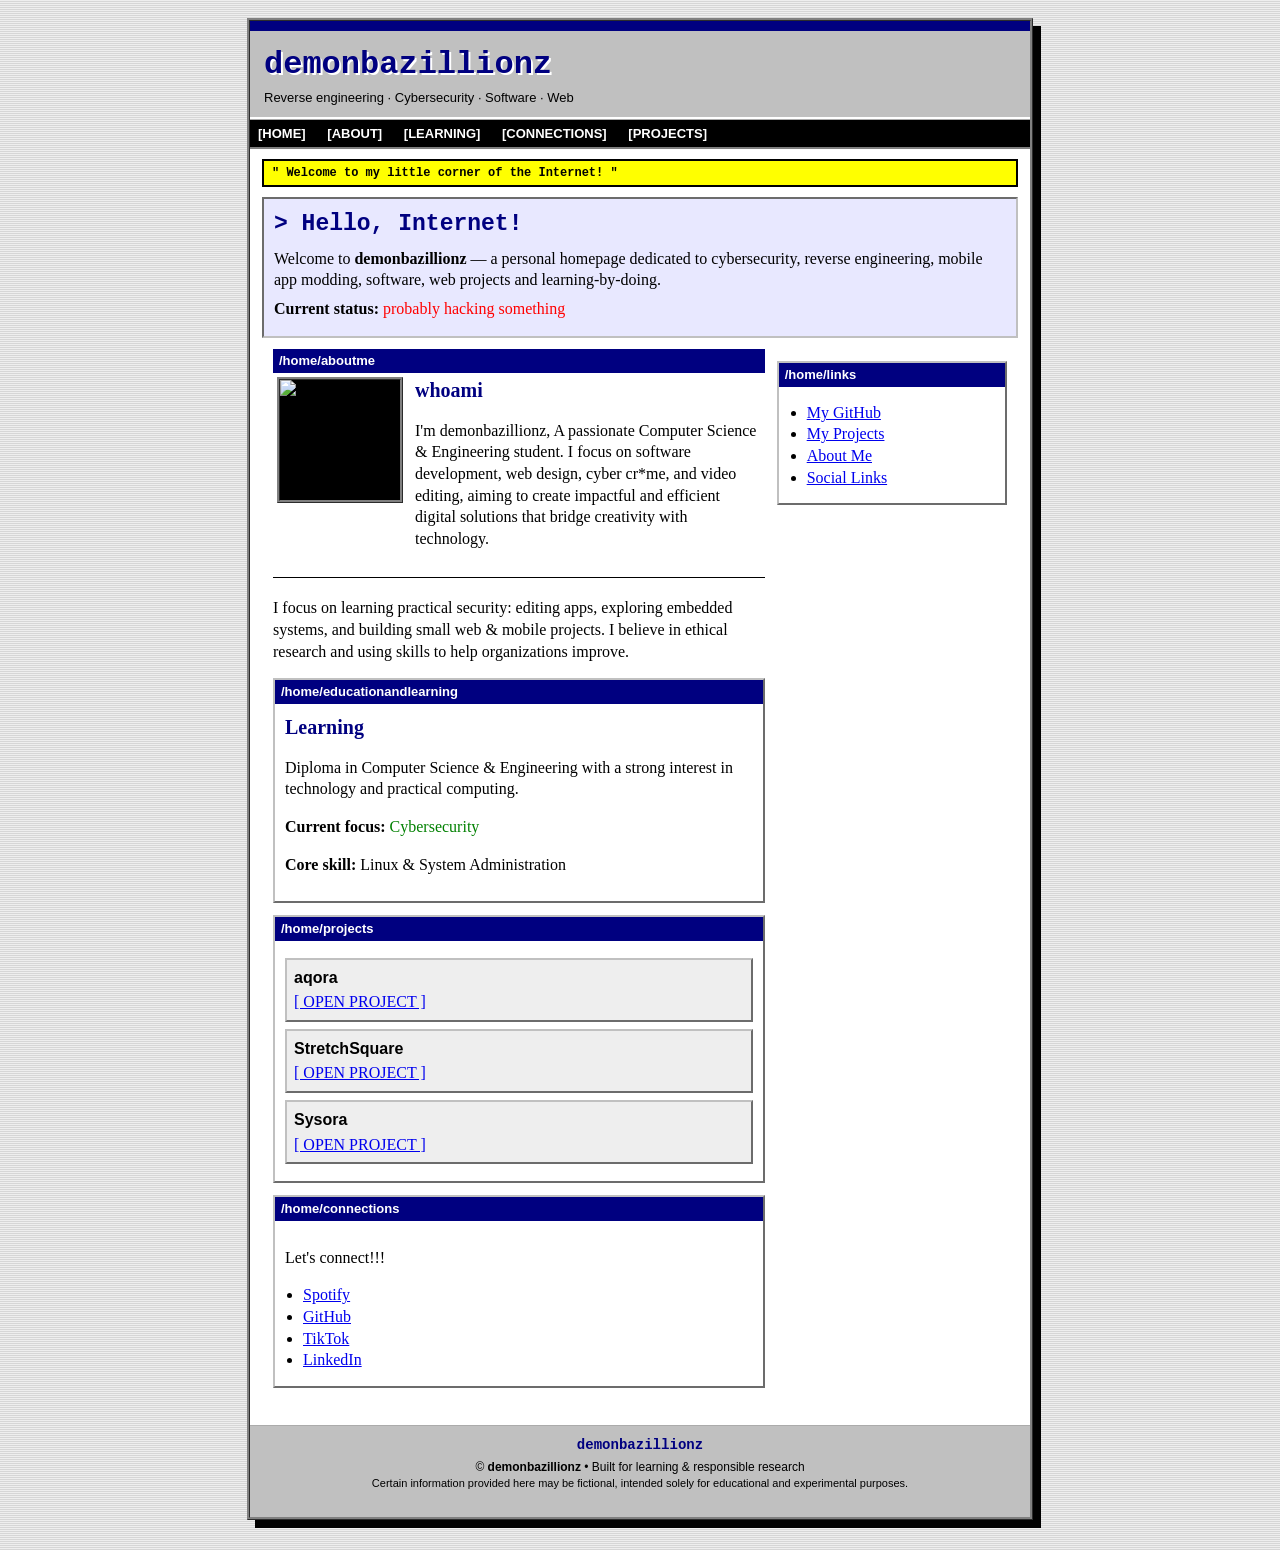
==== commit dc14d618: "updated" ====
--- a/index.html
+++ b/index.html
@@ -446,9 +446,9 @@
               <div class="window-body">
 
                 <div class="project">
-                  <h4>dailyhydra</h4>
+                  <h4>aqora</h4>
                   
-                  <a href="https://github.com/demonbazillionz/dailyhydra"
+                  <a href="https://github.com/demonbazillionz/aqora"
                      target="_blank" rel="noopener">
                     [ OPEN PROJECT ]
                   </a>
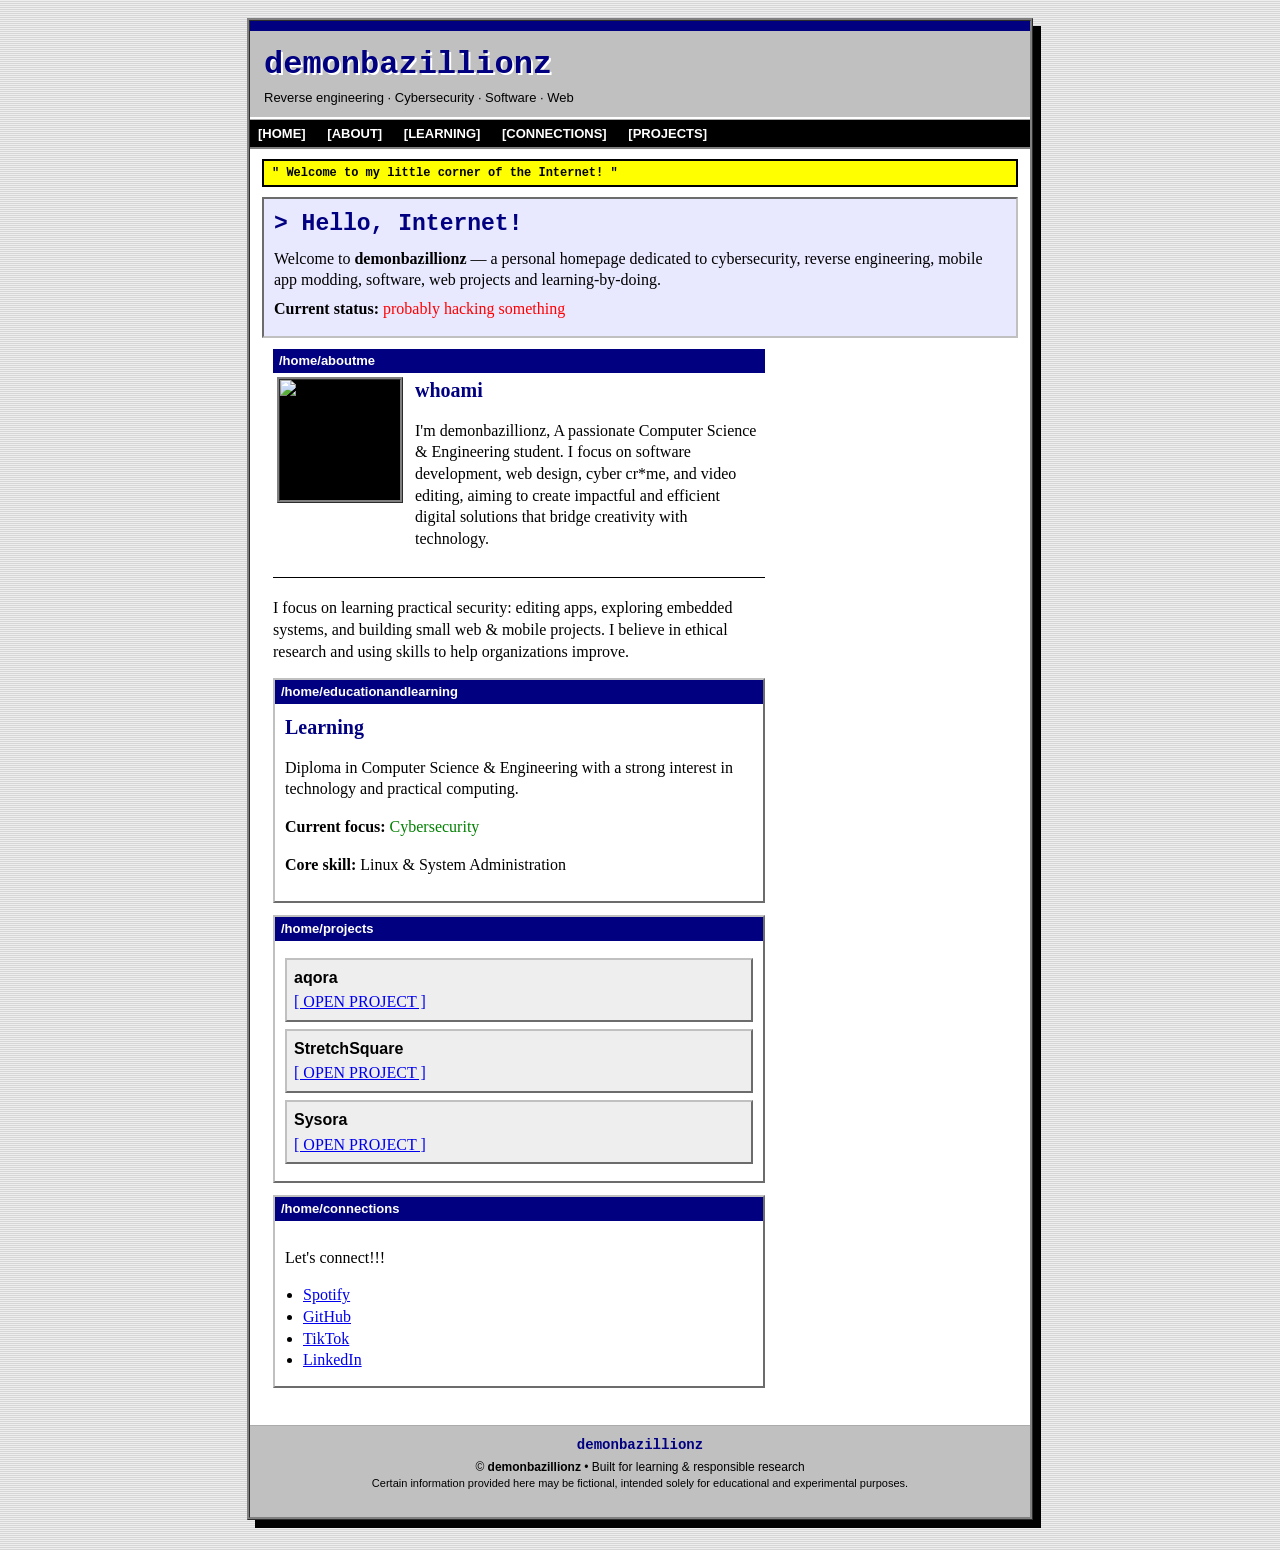
==== commit 72f4b9fa: "updated" ====
--- a/index.html
+++ b/index.html
@@ -509,23 +509,6 @@
 
           <td class="side-col">
 
-        
-
-           
-            <section class="window">
-              <div class="window-title">
-  <span class="blink">/home/links</span>
-</div>
-              <div class="window-body">
-                <ul class="sidebar-list">
-                  <li><a href="https://github.com/demonbazillionz" target="_blank" rel="noopener">My GitHub</a></li>
-                  <li><a href="#projects">My Projects</a></li>
-                  <li><a href="#about">About Me</a></li>
-                  <li><a href="#connect">Social Links</a></li>
-                </ul>
-              </div>
-            </section>
-
           </td>
         </tr>
       </table>
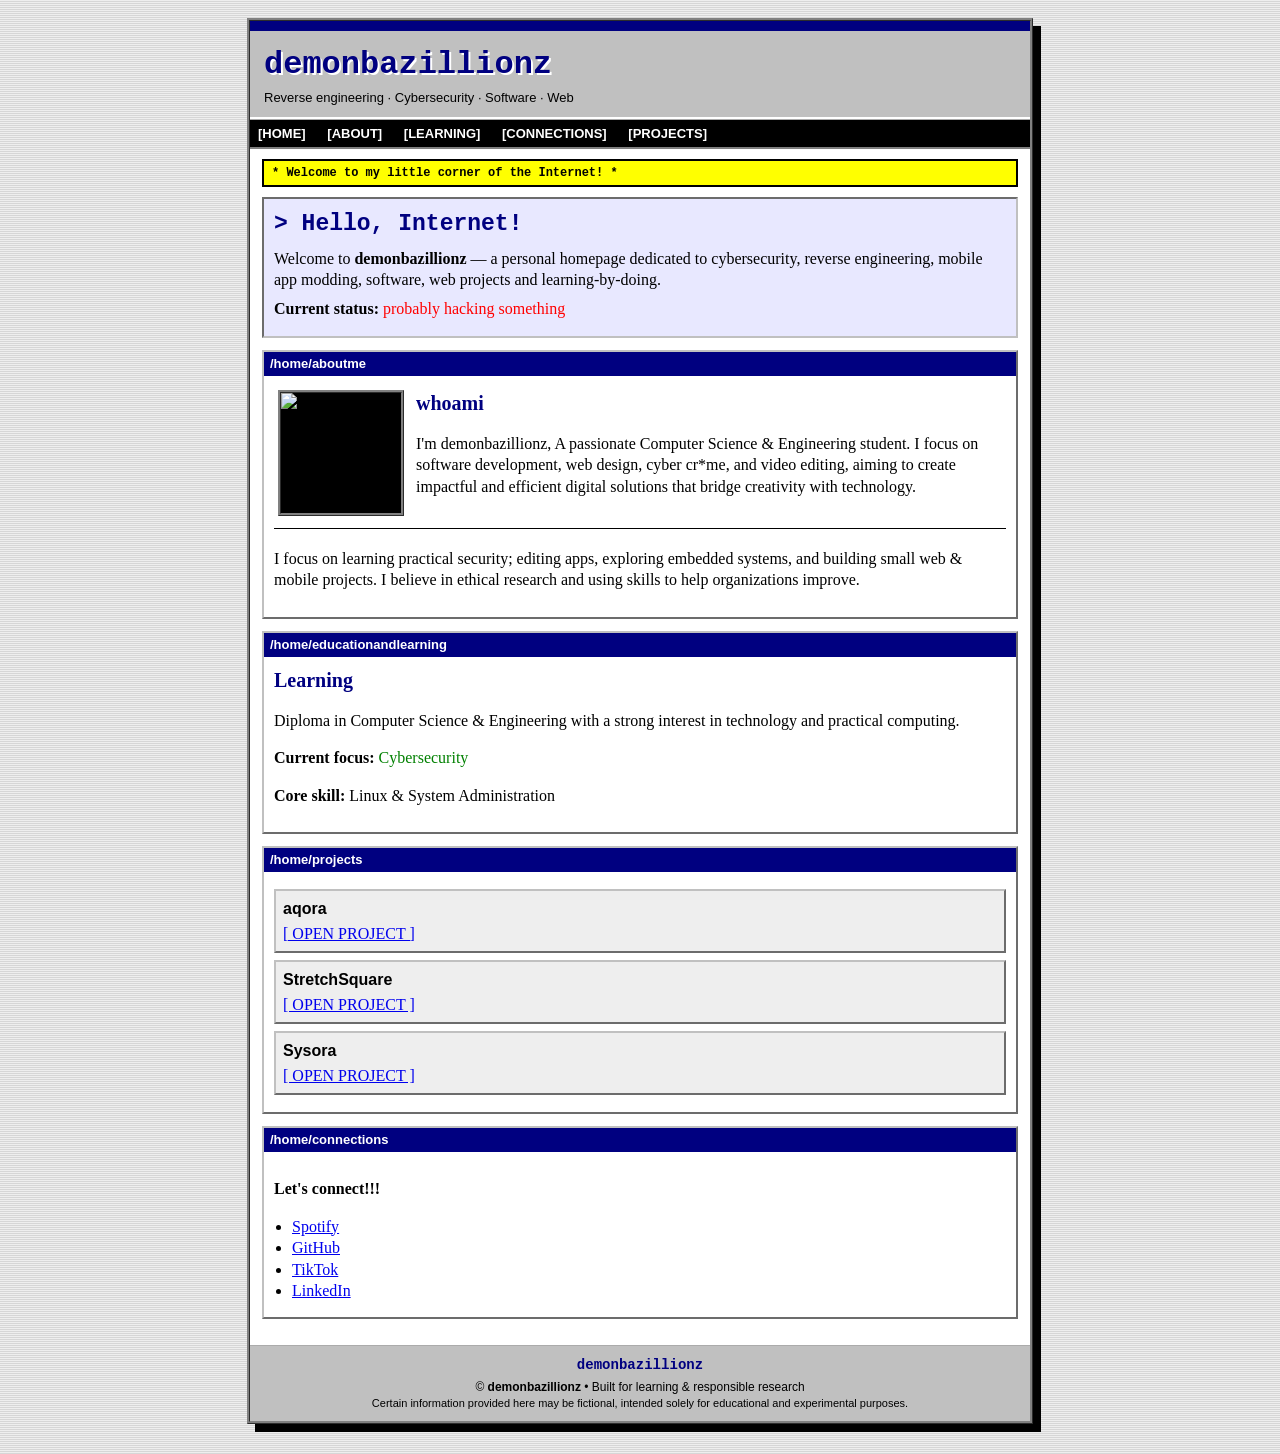
==== commit c74416f6: "updated" ====
--- a/index.html
+++ b/index.html
@@ -4,15 +4,19 @@
   <meta charset="UTF-8">
   <meta name="viewport" content="width=device-width, initial-scale=1.0">
   <title>demonbazillionz // personal homepage</title>
-
-  <link rel="manifest" href="/demonbazillionz/manifest.json">
-  <meta name="theme-color" content="#000080">
-
+  <link rel="manifest" href="manifest.webmanifest">
+  <meta name="theme-color" content="#08088F">
+  <meta name="apple-mobile-web-app-capable" content="yes">
+  <meta name="apple-mobile-web-app-status-bar-style" content="black-translucent">
+  <meta name="apple-mobile-web-app-title" content="demonbazillionz">
+  <link rel="apple-touch-icon" href="icons/icon-192.png">
+  <link rel="icon" type="image/png" sizes="192x192" href="icons/icon-192.png">
+  <link rel="icon" type="image/png" sizes="512x512" href="icons/icon-512.png">
 
   <script>
     if ("serviceWorker" in navigator) {
       window.addEventListener("load", () => {
-        navigator.serviceWorker.register("service-worker.js?v=2");
+        navigator.serviceWorker.register("sw.js").catch(() => {});
       });
     }
   </script>
@@ -166,24 +170,6 @@
       margin: 7px 0;
     }
 
-    .layout {
-      width: 100%;
-      border-collapse: separate;
-      border-spacing: 10px;
-    }
-
-    .layout td {
-      vertical-align: top;
-    }
-
-    .main-col {
-      width: 68%;
-    }
-
-    .side-col {
-      width: 32%;
-    }
-
     .about-table {
       width: 100%;
       border-collapse: collapse;
@@ -312,24 +298,25 @@
         box-shadow: 4px 4px 0 #000000;
       }
 
-      .layout,
-      .layout tbody,
-      .layout tr,
-      .layout td {
+      .header h1 {
+        font-size: 24px;
+      }
+
+      .nav a {
+        margin-right: 10px;
+        font-size: 12px;
+      }
+
+      .about-table,
+      .about-table tbody,
+      .about-table tr,
+      .about-table td {
         display: block;
         width: auto;
       }
 
-      .layout {
-        margin: 0;
-      }
-
-      .layout td {
-        margin-bottom: 10px;
-      }
-
-      .header h1 {
-        font-size: 24px;
+      .avatar {
+        margin: 0 auto 10px;
       }
     }
   </style>
@@ -339,10 +326,9 @@
   <div class="page">
 
     <div class="topbar">
-
     </div>
 
-    <header class="header">
+    <header class="header" id="home">
       <h1>demonbazillionz</h1>
       <p>Reverse engineering &middot; Cybersecurity &middot; Software &middot; Web</p>
     </header>
@@ -356,11 +342,10 @@
     </nav>
 
     <div class="notice">
-      <span class="title">" Welcome to 
-       my little corner of the Internet! "
+      * Welcome to my little corner of the Internet! *
     </div>
 
-    <div class="content" id="home">
+    <div class="content">
 
       <div class="hero">
         <h2>&gt; Hello, Internet!</h2>
@@ -375,143 +360,125 @@
         </p>
       </div>
 
-      <table class="layout">
-        <tr>
-          <td class="main-col">
-
-            <div class="window-title">
-            <span class="blink">/home/aboutme</span>
-            </div>
-
-                <table class="about-table">
-                  <tr>
-                    <td style="width:130px;">
-                      <div class="avatar">
-                        <img src="https://i.ibb.co/39F2XkQs/demonbazillionz.png"
-                             alt="demonbazillionz">
-                      </div>
-                    </td>
-
-                    <td>
-                      <h2 class="section-title">whoami</h2>
-
-                      <p>
-                        I'm demonbazillionz, A passionate Computer Science &amp; Engineering student.
-                        I focus on software development, web design, cyber
-                        cr*me, and video editing, aiming to create impactful
-                        and efficient digital solutions that bridge creativity
-                        with technology.
-                      </p>
-                      
-                    </td>
-                  </tr>
-                </table>
-
-                <hr>
-
+      <section class="window" id="about">
+        <div class="window-title">
+          <span class="blink">/home/aboutme</span>
+        </div>
+        <div class="window-body">
+          <table class="about-table">
+            <tr>
+              <td style="width:130px;">
+                <div class="avatar">
+                  <img src="https://i.ibb.co/39F2XkQs/demonbazillionz.png"
+                       alt="demonbazillionz">
+                </div>
+              </td>
+              <td>
+                <h2 class="section-title">whoami</h2>
                 <p>
-                  I focus on learning practical security: editing apps,
-                  exploring embedded systems, and building small web &amp;
-                  mobile projects. I believe in ethical research and using
-                  skills to help organizations improve.
+                  I'm demonbazillionz, A passionate Computer Science &amp; Engineering student.
+                  I focus on software development, web design, cyber
+                  cr*me, and video editing, aiming to create impactful
+                  and efficient digital solutions that bridge creativity
+                  with technology.
                 </p>
-
-              </div>
-            </section>
-
-            <section class="window" id="education">
-            <div class="window-title">
-            <span class="blink">/home/educationandlearning</span>
-            </div>
-              <div class="window-body">
-                <h2 class="section-title">Learning</h2>
-                <p>
-                  Diploma in Computer Science &amp; Engineering with a
-                  strong interest in technology and practical computing.
-                </p>
-                <p>
-                  <b>Current focus:</b>
-                  <font color="green">Cybersecurity</font>
-                </p>
-                <p>
-                  <b>Core skill:</b> Linux &amp; System Administration
-                </p>
-              </div>
-            </section>
-
-            <section class="window" id="projects">
-              <div class="window-title">
-  <span class="blink">/home/projects</span>
-</div>
-              <div class="window-body">
-
-                <div class="project">
-                  <h4>aqora</h4>
-                  
-                  <a href="https://github.com/demonbazillionz/aqora"
-                     target="_blank" rel="noopener">
-                    [ OPEN PROJECT ]
-                  </a>
-                </div>
-
-                <div class="project">
-                  <h4>StretchSquare</h4>
-                  
-                  <a href="https://github.com/demonbazillionz/StretchSquare"
-                     target="_blank" rel="noopener">
-                    [ OPEN PROJECT ]
-                  </a>
-                </div>
-
-                <div class="project">
-                  <h4>Sysora</h4>
-                  
-                  <a href="https://github.com/demonbazillionz/Sysora"
-                     target="_blank" rel="noopener">
-                    [ OPEN PROJECT ]
-                  </a>
-                </div>
-
-              </div>
-            </section>
-
-            <section class="window" id="connections">
-              <div class="window-title">
-  <span class="blink">/home/connections</span>
-</div>
-              <div class="window-body">
-
-                <p>Let's connect!!!</p>
-
-                <ul class="sidebar-list">
-                  <li>
-                    <a href="https://open.spotify.com/user/316c6a2x4wtcd6xbfp2h6skz4u4e?si=E2XMXVbUSfOvyk1oXBeUKw&utm_source=whatsapp"
-                       target="_blank" rel="noopener noreferrer">Spotify</a>
-                  </li>
-                  <li>
-                    <a href="https://github.com/demonbazillionz"
-                       target="_blank" rel="noopener">GitHub</a>
-                  </li>
-                  <li>
-                    <a href="https://www.tiktok.com/@demonbazillionz?_r=1&_t=ZS-98M81Vxbrow"
-                       target="_blank" rel="noopener">TikTok</a>
-                  </li>
-                  <li>
-                    <a href="https://www.linkedin.com/in/demonbazillionz/"
-                       target="_blank" rel="noopener">LinkedIn</a>
-                  </li>
-                </ul>
-
-              </div>
-            </section>
-
-          </td>
-
-          <td class="side-col">
-
-          </td>
-        </tr>
-      </table>
+              </td>
+            </tr>
+          </table>
+
+          <hr>
+
+          <p>
+            I focus on learning practical security; editing apps,
+            exploring embedded systems, and building small web &amp;
+            mobile projects. I believe in ethical research and using
+            skills to help organizations improve.
+          </p>
+        </div>
+      </section>
+
+      <section class="window" id="education">
+        <div class="window-title">
+          <span class="blink">/home/educationandlearning</span>
+        </div>
+        <div class="window-body">
+          <h2 class="section-title">Learning</h2>
+          <p>
+            Diploma in Computer Science &amp; Engineering with a
+            strong interest in technology and practical computing.
+          </p>
+          <p>
+            <b>Current focus:</b>
+            <font color="green">Cybersecurity</font>
+          </p>
+          <p>
+            <b>Core skill:</b> Linux &amp; System Administration
+          </p>
+        </div>
+      </section>
+
+      <section class="window" id="projects">
+        <div class="window-title">
+          <span class="blink">/home/projects</span>
+        </div>
+        <div class="window-body">
+
+          <div class="project">
+            <h4>aqora</h4>
+            <a href="https://github.com/demonbazillionz/aqora"
+               target="_blank" rel="noopener">
+              [ OPEN PROJECT ]
+            </a>
+          </div>
+
+          <div class="project">
+            <h4>StretchSquare</h4>
+            <a href="https://github.com/demonbazillionz/StretchSquare"
+               target="_blank" rel="noopener">
+              [ OPEN PROJECT ]
+            </a>
+          </div>
+
+          <div class="project">
+            <h4>Sysora</h4>
+            <a href="https://github.com/demonbazillionz/Sysora"
+               target="_blank" rel="noopener">
+              [ OPEN PROJECT ]
+            </a>
+          </div>
+
+        </div>
+      </section>
+
+      <section class="window" id="connections">
+        <div class="window-title">
+          <span class="blink">/home/connections</span>
+        </div>
+        <div class="window-body">
+
+          <p><b>Let's connect!!!</b></p>
+
+          <ul class="sidebar-list">
+            <li>
+              <a href="https://open.spotify.com/user/316c6a2x4wtcd6xbfp2h6skz4u4e?si=E2XMXVbUSfOvyk1oXBeUKw&utm_source=whatsapp"
+                 target="_blank" rel="noopener noreferrer">Spotify</a>
+            </li>
+            <li>
+              <a href="https://github.com/demonbazillionz"
+                 target="_blank" rel="noopener">GitHub</a>
+            </li>
+            <li>
+              <a href="https://www.tiktok.com/@demonbazillionz?_r=1&_t=ZS-98M81Vxbrow"
+                 target="_blank" rel="noopener">TikTok</a>
+            </li>
+            <li>
+              <a href="https://www.linkedin.com/in/demonbazillionz/"
+                 target="_blank" rel="noopener">LinkedIn</a>
+            </li>
+          </ul>
+
+        </div>
+      </section>
 
     </div>
 
@@ -522,11 +489,10 @@
       <br>
       <span class="tiny">
         Certain information provided here may be fictional, intended
-            solely for educational and experimental purposes.
+        solely for educational and experimental purposes.
       </span>
-      <br><br>
-      <span class="tiny">
+    </footer>
 
   </div>
 </body>
-</html>
+</html>
